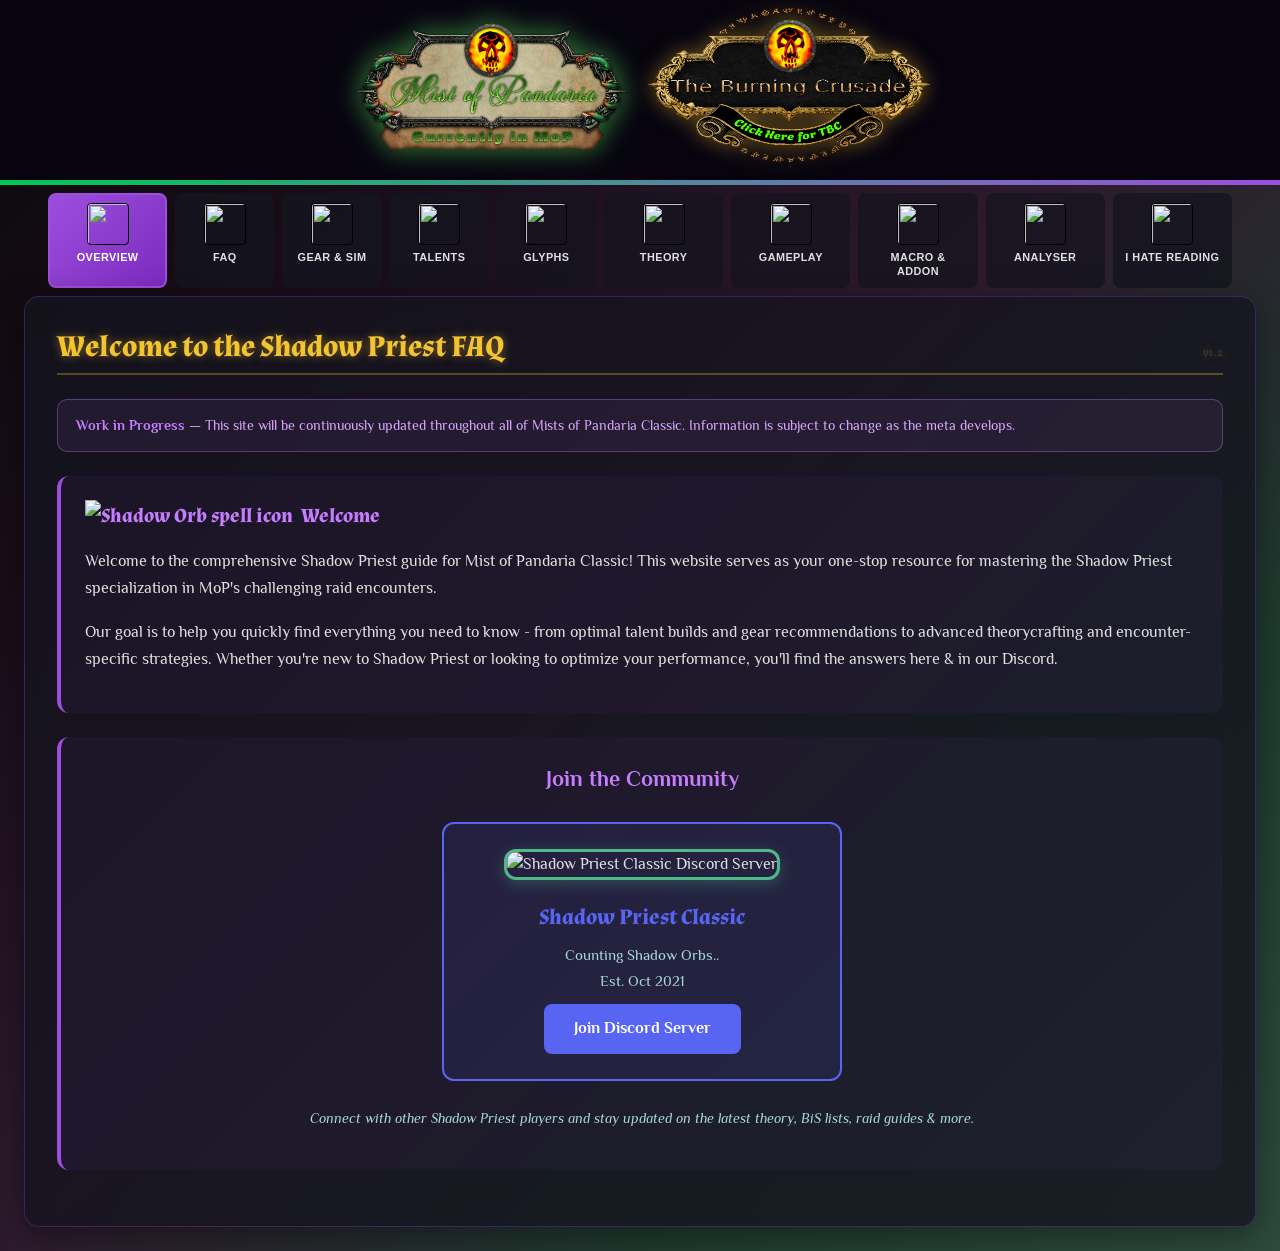
==== mop/index.html @ 8491da4f "Fix dropdown z-index: use position:fixed via JS (v1.3) Replaced CSS hover + position:absolute approa" ====
<!DOCTYPE html>
<html lang="en">
<head>
    <meta charset="UTF-8">
    <meta name="viewport" content="width=device-width, initial-scale=1.0">
    <title>SP FAQ MoP</title>
    <meta name="description" content="Comprehensive FAQ guide for Shadow Priests in World of Warcraft: Mist of Pandaria expansion">
    <link rel="icon" type="image/png" href="https://wow.zamimg.com/images/wow/icons/large/spell_shadow_shadowwordpain.jpg">
    <link href="https://fonts.googleapis.com/css2?family=Kings&family=My+Soul&family=Almendra:ital,wght@0,400;0,700;1,400;1,700&family=Philosopher:ital,wght@0,400;0,700;1,400;1,700&family=Roboto:wght@500;700&display=swap" rel="stylesheet">
    <link rel="stylesheet" href="../assets/css/main.css">
    <style>
        /* ── Tab dropdown menus ── */
        .tab-dropdown-wrapper {
            flex: 1;
            min-width: 72px;
            display: flex;
            flex-direction: column;
            align-items: stretch;
        }
        .tab-dropdown-wrapper .tab-button {
            width: 100%;
            flex: 1;
        }
        /* Panels are fixed-positioned by JS — always on top of everything */
        .tab-dropdown-panel {
            display: none;
            position: fixed;
            min-width: 210px;
            background: #13151f;
            border: 1px solid rgba(199, 125, 255, 0.35);
            border-radius: 8px;
            box-shadow: 0 8px 28px rgba(0, 0, 0, 0.75);
            z-index: 9999;
            padding: 6px 0;
            overflow: hidden;
        }
        .tab-dropdown-panel.visible { display: block; }
        .tab-dropdown-item {
            display: block;
            width: 100%;
            padding: 8px 16px;
            text-align: left;
            background: transparent;
            border: none;
            color: #bbb;
            font-size: 0.82rem;
            cursor: pointer;
            transition: background 0.15s;
            white-space: nowrap;
            font-family: inherit;
            letter-spacing: 0.02em;
        }
        .tab-dropdown-item:hover {
            background: rgba(199, 125, 255, 0.12);
            color: #c77dff;
        }
    </style>
</head>
<body>
    <!-- Header Component -->
    <header class="header-container">
        <div style="display: flex; justify-content: center; align-items: center; gap: 0; flex-wrap: nowrap; width: 100%;">
            <img src="../assets/images/header-mop.png" alt="Mist of Pandaria" style="height: clamp(90px, 22vw, 160px); width: auto; cursor: default; filter: drop-shadow(0 0 14px rgba(80, 200, 80, 0.65));">
            <a href="../tbc/" style="display: inline-block; flex-shrink: 0;">
                <img src="../assets/images/header-tbc-click.png" alt="Click Here for TBC" style="height: clamp(90px, 22vw, 160px); width: auto; cursor: pointer; filter: drop-shadow(0 0 10px rgba(200, 160, 40, 0.5)); transition: filter 0.25s;"
                    onmouseover="this.style.filter='drop-shadow(0 0 20px rgba(200, 160, 40, 0.9))'"
                    onmouseout="this.style.filter='drop-shadow(0 0 10px rgba(200, 160, 40, 0.5))'">
            </a>
        </div>
    </header>

    <div class="container">
        <!-- Tab Navigation -->
        <nav class="tab-navigation">
    <button class="tab-button active" data-tab="overview">
        <img src="https://wow.zamimg.com/images/wow/icons/medium/spell_priest_shadoworbs.jpg" alt="" class="tab-icon">
        <span>Overview</span>
    </button>
    <div class="tab-dropdown-wrapper">
        <button class="tab-button" data-tab="faq">
            <img src="https://wow.zamimg.com/images/wow/icons/medium/inv_misc_book_09.jpg" alt="" class="tab-icon">
            <span>FAQ</span>
        </button>
        <div class="tab-dropdown-panel">
            <button class="tab-dropdown-item" onclick="navigateToSection('faq','faq-races')">Races</button>
            <button class="tab-dropdown-item" onclick="navigateToSection('faq','faq-professions')">Professions</button>
            <button class="tab-dropdown-item" onclick="navigateToSection('faq','faq-shadow-orbs')">Shadow Orbs System</button>
            <button class="tab-dropdown-item" onclick="navigateToSection('faq','faq-ability-changes')">Notable Ability Changes</button>
            <button class="tab-dropdown-item" onclick="navigateToSection('faq','faq-removed')">Removed Abilities</button>
        </div>
    </div>
    <div class="tab-dropdown-wrapper">
        <button class="tab-button" data-tab="bis">
            <img src="https://wow.zamimg.com/images/wow/icons/large/inv_staff_medivh.jpg" alt="" class="tab-icon">
            <span>Gear &amp; Sim</span>
        </button>
        <div class="tab-dropdown-panel">
            <button class="tab-dropdown-item" onclick="navigateToSection('bis','bis-best-in-slot')">Best in Slot</button>
            <button class="tab-dropdown-item" onclick="navigateToSection('bis','bis-trinkets')">Trinket Priorities</button>
            <button class="tab-dropdown-item" onclick="navigateToSection('bis','bis-stat-weights')">Stat Weights &amp; Priorities</button>
            <button class="tab-dropdown-item" onclick="navigateToSection('bis','bis-wowhead')">Wowhead Overview</button>
        </div>
    </div>
    <div class="tab-dropdown-wrapper">
        <button class="tab-button" data-tab="talents">
            <img src="https://wow.zamimg.com/images/wow/icons/large/classicon_priest.jpg" alt="" class="tab-icon">
            <span>Talents</span>
        </button>
        <div class="tab-dropdown-panel">
            <button class="tab-dropdown-item" onclick="navigateToSection('talents','talents-tier-comparison')">Talent Tier Comparison</button>
            <button class="tab-dropdown-item" onclick="navigateToSection('talents','talents-tree-overview')">Talent Tree Overview</button>
            <button class="tab-dropdown-item" onclick="navigateToSection('talents','talents-build-refs')">Build References</button>
            <button class="tab-dropdown-item" onclick="navigateToSection('talents','talents-swaps-tot')">Encounter Swaps — ToT</button>
            <button class="tab-dropdown-item" onclick="navigateToSection('talents','talents-swaps-msv')">Encounter Swaps — MSV/HoF/ToES</button>
            <button class="tab-dropdown-item" onclick="navigateToSection('talents','talents-explanation')">Talent Explanation</button>
        </div>
    </div>
    <div class="tab-dropdown-wrapper">
        <button class="tab-button" data-tab="glyphs">
            <img src="https://wow.zamimg.com/images/wow/icons/large/inv_glyph_majorpriest.jpg" alt="" class="tab-icon">
            <span>Glyphs</span>
        </button>
        <div class="tab-dropdown-panel">
            <button class="tab-dropdown-item" onclick="navigateToSection('glyphs','glyphs-sha')">Glyph of Sha</button>
            <button class="tab-dropdown-item" onclick="navigateToSection('glyphs','glyphs-standard-build')">Standard Build</button>
            <button class="tab-dropdown-item" onclick="navigateToSection('glyphs','glyphs-encounters')">Encounter-Specific Swaps</button>
            <button class="tab-dropdown-item" onclick="navigateToSection('glyphs','glyphs-all-major')">All Major Glyphs</button>
        </div>
    </div>
    <button class="tab-button" data-tab="theorycraft">
        <img src="https://wow.zamimg.com/images/wow/icons/large/achievement_faction_lorewalkers.jpg" alt="" class="tab-icon">
        <span>Theory</span>
    </button>
    <button class="tab-button" data-tab="gameplay">
        <img src="https://wow.zamimg.com/images/wow/icons/large/spell_shadow_siphonmana.jpg" alt="" class="tab-icon">
        <span>Gameplay</span>
    </button>
    <button class="tab-button" data-tab="macroaddon">
        <img src="https://wow.zamimg.com/images/wow/icons/large/trade_archaeology_draenei_tome.jpg" alt="" class="tab-icon">
        <span>Macro &amp; Addon</span>
    </button>
    <button class="tab-button" data-tab="analyser">
        <img src="https://wow.zamimg.com/images/wow/icons/large/inv_professions_inscription_scribesmagnifyingglass_gold.jpg" alt="" class="tab-icon">
        <span>Analyser</span>
    </button>
    <button class="tab-button" data-tab="videos">
        <img src="https://wow.zamimg.com/images/wow/icons/large/inv_misc_-selfiecamera_01.jpg" alt="" class="tab-icon">
        <span>I hate reading</span>
    </button>
        </nav>

        <!-- Tab Contents -->
        
<!-- Overview Tab -->
<div id="overview" class="tab-content active">
    <div class="card">
        <h2 class="card-title" style="display:flex; align-items:baseline; justify-content:space-between; gap:12px;">
            Welcome to the Shadow Priest FAQ
            <span id="site-version" style="font-size:0.72rem; font-weight:400; color:#444; letter-spacing:0.05em; flex-shrink:0;">v1.2</span>
        </h2>
        
        <div style="background: rgba(199, 125, 255, 0.08); border: 1px solid rgba(199, 125, 255, 0.35); border-radius: 10px; padding: 14px 18px; margin-bottom: 20px; color: #d9a8ff; font-size: 0.9rem; line-height: 1.6;">
            <strong style="color: #c77dff;">Work in Progress</strong> — This site will be continuously updated throughout all of Mists of Pandaria Classic. Information is subject to change as the meta develops.
        </div>

        <div class="subsection no-collapse">
            <div class="subsection-title">
                <img src="https://wow.zamimg.com/images/wow/icons/medium/spell_priest_shadoworbs.jpg" alt="Shadow Orb spell icon">
                Welcome
            </div>
            <p>Welcome to the comprehensive Shadow Priest guide for Mist of Pandaria Classic! This website serves as your one-stop resource for mastering the Shadow Priest specialization in MoP's challenging raid encounters.</p>
            <p>Our goal is to help you quickly find everything you need to know - from optimal talent builds and gear recommendations to advanced theorycrafting and encounter-specific strategies. Whether you're new to Shadow Priest or looking to optimize your performance, you'll find the answers here & in our Discord.</p>
        </div>
        
        <div class="subsection">
            <div style="text-align: center; font-size: 1.4rem; color: #c77dff; margin-bottom: 15px; font-weight: 600;">Join the Community</div>
            <div style="text-align: center; margin: 25px 0;">
                <div style="background: rgba(88, 101, 242, 0.1); border: 2px solid #5865f2; border-radius: 12px; padding: 25px; max-width: 400px; margin: 0 auto;">
                    <img src="https://i.ibb.co/JWcwcjwq/Spell-Shadow-Shadow-Word-Pain.png" alt="Shadow Priest Classic Discord Server" style="width: 128px; height: 128px; border-radius: 12px; border: 3px solid #52b788; margin-bottom: 15px; box-shadow: 0 4px 15px rgba(82, 183, 136, 0.3);">
                    <h3 style="color: #5865f2; margin: 10px 0; font-size: 1.4rem;">Shadow Priest Classic</h3>
                    <p style="color: #a8dadc; margin: 10px 0; font-size: 0.95rem;" id="member-counter">
    Counting Shadow Orbs..<br>Est. Oct 2021
</p>

<script>
// Uses Discord's public Widget JSON API — no auth required, CORS allowed.
// Requires the Widget to be enabled in your Discord server:
//   Server Settings → Widget → Enable Server Widget
const DISCORD_SERVER_ID = '893677259905437717';

async function updateDiscordCounter() {
    const el = document.getElementById('member-counter');
    try {
        const res = await fetch(`https://discord.com/api/guilds/${DISCORD_SERVER_ID}/widget.json`);
        if (!res.ok) throw new Error('Widget not available');
        const data = await res.json();
        const online = data.presence_count ?? 0;
        el.innerHTML = `${online.toLocaleString()} Orbs Online<br>Est. Oct 2021`;
    } catch {
        // Widget disabled or network issue — show static fallback, no fake numbers
        el.innerHTML = `Shadow Priests United<br>Est. Oct 2021`;
    }
}

window.addEventListener('load', function() {
    setTimeout(updateDiscordCounter, 1500);
});
</script>
                    
                    <a href="https://discord.gg/RZuPyMkxCg" target="_blank" style="display: inline-block; background: #5865f2; color: white; padding: 12px 30px; border-radius: 8px; text-decoration: none; font-weight: 600; font-size: 1rem; transition: background 0.3s ease;">
                        Join Discord Server
                    </a>
                </div>
            </div>
            <p style="text-align: center; font-size: 0.9rem; color: #a8dadc; font-style: italic;">Connect with other Shadow Priest players and stay updated on the latest theory, BiS lists, raid guides & more.</p>
        </div>
    </div>
</div>

        <!-- FAQ Tab -->
        <div id="faq" class="tab-content">
            <div class="card">
                <h2 class="card-title">Frequently Asked Questions</h2>

                <!-- Races -->
                <div id="faq-races" class="subsection">
                    <div class="subsection-title">
                        <img src="https://wow.zamimg.com/images/wow/icons/medium/achievement_character_undead_male.jpg" alt="Race" style="width: 32px; height: 32px;">
                        Races
                    </div>
                    <p style="margin-bottom: 15px; color: var(--text-secondary);">Race choice has a minor impact on throughput. The differences are small enough that you should feel free to play whatever race you enjoy.</p>
                    <p style="margin-bottom: 15px; color: var(--text-secondary);">Note: When playing Pandaren, if you die mid fight, the racial is lost. For Worgen & Goblin, the movement speed can be comfortable for a few fights where feathers are easily stolen or not as fast.</p>
                    <div style="display: grid; grid-template-columns: 1fr 1fr; gap: 16px; margin-top: 10px;">
                        <!-- Alliance -->
                        <div style="background: rgba(0, 112, 221, 0.08); border: 1px solid rgba(0, 112, 221, 0.35); border-radius: 10px; padding: 18px;">
                            <div style="color: #4da6ff; font-weight: 600; font-size: 1.1rem; margin-bottom: 12px;">Alliance</div>
                            <div style="display: flex; align-items: center; gap: 10px; margin-bottom: 8px;">
                                <img src="https://wow.zamimg.com/images/wow/icons/medium/achievement_character_pandaren_female.jpg" alt="Pandaren" style="width: 28px; height: 28px; border-radius: 4px;">
                                <div>
                                    <span style="color: var(--primary-green); font-weight: 600;">Pandaren</span>
                                    <span style="color: #aaa; font-size: 0.85rem; margin-left: 8px;">Best</span>
                                </div>
                            </div>
                            <div style="display: flex; align-items: center; gap: 10px;">
                                <img src="https://wow.zamimg.com/images/wow/icons/large/race_worgen_male.jpg" alt="Worgen" style="width: 28px; height: 28px; border-radius: 4px;">
                                <div>
                                    <span style="color: var(--primary-green); font-weight: 600;">Worgen</span>
                                    <span style="color: #aaa; font-size: 0.85rem; margin-left: 8px;">Best</span>
                                </div>
                            </div>
                        </div>
                        <!-- Horde -->
                        <div style="background: rgba(180, 30, 30, 0.08); border: 1px solid rgba(180, 30, 30, 0.35); border-radius: 10px; padding: 18px;">
                            <div style="color: #ff6b6b; font-weight: 600; font-size: 1.1rem; margin-bottom: 12px;">Horde</div>
                            <div style="display: flex; align-items: center; gap: 10px; margin-bottom: 8px;">
                                <img src="https://wow.zamimg.com/images/wow/icons/medium/achievement_character_troll_male.jpg" alt="Troll" style="width: 28px; height: 28px; border-radius: 4px;">
                                <div>
                                    <span style="color: var(--primary-green); font-weight: 600;">Troll</span>
                                    <span style="color: #aaa; font-size: 0.85rem; margin-left: 8px;">Best</span>
                                </div>
                            </div>
                            <div style="display: flex; align-items: center; gap: 10px; margin-bottom: 8px;">
                                <img src="https://wow.zamimg.com/images/wow/icons/large/race_goblin_female.jpg" alt="Goblin" style="width: 28px; height: 28px; border-radius: 4px;">
                                <div>
                                    <span style="color: #ffa500; font-weight: 600;">Goblin</span>
                                    <span style="color: #aaa; font-size: 0.85rem; margin-left: 8px;">Second (tied)</span>
                                </div>
                            </div>
                            <div style="display: flex; align-items: center; gap: 10px;">
                                <img src="https://wow.zamimg.com/images/wow/icons/medium/achievement_character_pandaren_female.jpg" alt="Pandaren" style="width: 28px; height: 28px; border-radius: 4px;">
                                <div>
                                    <span style="color: #ffa500; font-weight: 600;">Pandaren</span>
                                    <span style="color: #aaa; font-size: 0.85rem; margin-left: 8px;">Second (tied)</span>
                                </div>
                            </div>
                        </div>
                    </div>
                </div>

                <!-- Professions -->
                <div id="faq-professions" class="subsection">
                    <div class="subsection-title">
                        <img src="https://wow.zamimg.com/images/wow/icons/medium/trade_engineering.jpg" alt="Professions" style="width: 32px; height: 32px;">
                        Professions
                    </div>

                    <!-- Engineering -->
                    <div class="talent-tooltip recommended" style="margin-bottom: 10px;">
                        <div style="display: flex; align-items: center; gap: 15px;">
                            <img src="https://wow.zamimg.com/images/wow/icons/medium/trade_engineering.jpg" alt="Engineering" style="width: 40px; height: 40px;">
                            <div>
                                <div style="color: var(--primary-green); font-weight: 600; font-size: 1.1rem;">Engineering</div>
                                <div style="color: var(--primary-green); font-size: 0.9rem; font-weight: 600;">Best Choice</div>
                            </div>
                        </div>
                        <p style="color: var(--text-secondary); margin-top: 10px; font-size: 0.95rem;">Our preferred choice due to the gloves on-use (Synapse Springs) and Nitro Boosts for extra movement.</p>
                    </div>

                    <!-- Tailoring -->
                    <div style="padding: 15px; background: rgba(255, 165, 0, 0.1); border-radius: 12px; border: 2px solid #ffa500;">
                        <div style="display: flex; align-items: center; gap: 15px;">
                            <img src="https://wow.zamimg.com/images/wow/icons/medium/trade_tailoring.jpg" alt="Tailoring" style="width: 40px; height: 40px;">
                            <div>
                                <div style="color: #ffa500; font-weight: 600; font-size: 1.1rem;">Tailoring</div>
                                <div style="color: #ffa500; font-size: 0.9rem;">Second Best</div>
                            </div>
                        </div>
                        <p style="color: var(--text-secondary); margin-top: 10px; font-size: 0.95rem;">The second best option. The other crafting professions are all relatively close to each other behind Tailoring.</p>
                    </div>
                </div>

                <!-- Key Changes -->
                <div id="faq-shadow-orbs" class="subsection">
                    <div class="subsection-title">
                        <img src="https://wow.zamimg.com/images/wow/icons/medium/spell_priest_shadoworbs.jpg" alt="Shadow Orb" style="width: 32px; height: 32px;">
                        <a href="https://www.wowhead.com/mop-classic/spell=77487/shadow-orb" target="_blank" style="color: #c77dff; text-decoration: none;">Shadow Orbs System</a>
                    </div>
                    <ul style="color: var(--text-secondary); line-height: 1.9; padding-left: 20px; margin: 0;">
                        <li>Shadow Orbs now passively regenerate outside of combat — one orb every 6 seconds (up to a max of 3) as long as you are in <strong style="color: #c77dff;">Shadowform</strong> and outside PvP instances (BGs/Arenas).</li>
                        <li>Shadow Orbs are <strong style="color: #c77dff;">guaranteed</strong> to proc from <strong style="color: #c77dff;">Mind Blast</strong> and <strong style="color: #c77dff;">Shadow Word: Death</strong>.</li>
                        <li>Shadow Orbs are consumed by <strong style="color: #c77dff;">Devouring Plague</strong>, increasing its damage based on the number of orbs spent. You must have orbs available to cast Devouring Plague.</li>
                    </ul>
                </div>

                <div id="faq-ability-changes" class="subsection">
                    <div class="subsection-title">
                        <img src="https://wow.zamimg.com/images/wow/icons/medium/ability_priest_halo_shadow.jpg" alt="Notable Ability Changes" style="width: 32px; height: 32px;">
                        Notable Ability Changes
                    </div>

                    <div style="margin-bottom: 14px;">
                        <div style="color: #e0aaff; font-weight: 600; margin-bottom: 6px;">Abilities Usable in Shadowform</div>
                        <p style="color: var(--text-secondary); line-height: 1.7; margin: 0;"><strong style="color: #c77dff;">Renew</strong>, <strong style="color: #c77dff;">Prayer of Mending</strong>, and <strong style="color: #c77dff;">Leap of Faith</strong> can now be cast while in Shadowform without dropping out of it.</p>
                    </div>

                    <div style="margin-bottom: 14px;">
                        <div style="color: #e0aaff; font-weight: 600; margin-bottom: 6px;">Vampiric Embrace</div>
                        <p style="color: var(--text-secondary); line-height: 1.7; margin: 0;">Vampiric Embrace is no longer a passive constant buff. It is now a more powerful burst healing cooldown that you activate on demand.</p>
                    </div>

                    <div>
                        <div style="color: #e0aaff; font-weight: 600; margin-bottom: 6px;">
                            <a href="https://www.wowhead.com/mop-classic/spell=108968/void-shift" target="_blank" style="color: #e0aaff; text-decoration: none;">Void Shift</a>
                        </div>
                        <p style="color: var(--text-secondary); line-height: 1.7; margin: 0;">A new ability that swaps your current health percentage with another player's. Use it to save yourself when you drop low, or to save a raid member who is about to die.</p>
                    </div>
                </div>

                <div id="faq-removed" class="subsection">
                    <div class="subsection-title">
                        <img src="https://wow.zamimg.com/images/wow/icons/large/achievement_bg_xkills_avgraveyard.jpg" alt="Removed Abilities" style="width: 32px; height: 32px;">
                        Removed Abilities
                    </div>
                    <p style="color: var(--text-secondary); margin-bottom: 12px; font-size: 0.95rem;">The following abilities from Cataclysm have been removed in MoP:</p>
                    <ul style="color: var(--text-secondary); line-height: 1.9; padding-left: 20px; margin: 0;">
                        <li><strong style="color: #ff9999;">Dark Archangel</strong> — Removed</li>
                        <li><strong style="color: #ff9999;">Empowered Shadow</strong> — Removed</li>
                        <li><strong style="color: #ff9999;">Mind Soothe</strong> — Removed</li>
                    </ul>
                    <p style="color: var(--text-secondary); margin-top: 12px; font-size: 0.9rem; font-style: italic;">For talent changes, see the <a href="https://www.wowhead.com/mop-classic/guide/classes/priest/shadow/dps-best-talents-builds-glyphs-pve" target="_blank" style="color: #c77dff; text-decoration: none;">Talent Comparison guide</a>.</p>
                </div>
            </div>
        </div>

        <!-- Gear Tab -->
        <div id="bis" class="tab-content">
            <div class="card">
                <h2 class="card-title">Gear & Sim</h2>
                
                <div id="bis-best-in-slot" class="subsection no-collapse">
                    <div class="subsection-title">
                        <img src="../assets/images/wowsims-icon.png" alt="Best in Slot" style="width: 32px; height: 32px; border-radius: 6px;">
                        Best in Slot
                    </div>
                    <div style="display: flex; flex-direction: column; gap: 12px; margin-top: 10px;">
                        <a href="https://www.wowsims.com/mop/priest/shadow/?i=g#eJyrYJKayS7AKvWbkUtQ4MIKViW2qzdYXl9j0VjOaMHExSFwYDmrRimQJShweQWrxDFVJWa4JI/AhMOsEnPUNJYxghVcAio4rKTENvs6CxABhfgF+oAK9ikpMTJAdAgKnAequQgWKLFg8likxiUicHQ5qxLnn2sgS4HaNDpBCkUE2layStxUVWKDSEBEBQTWL2eVOKukxAxSWAJ2X/9hVjCLU2Ap0KVdIGVsAu0rWcH0zBUgWljgHFDbLaDLZu1jBeksBTt+A1DwkhJYi9YOJgkmrg2MDEMMCDUMuJOtbjNxMeCHQqOhSy4AAE9QTnU=" target="_blank"
                           style="display: flex; align-items: center; gap: 14px; padding: 16px 20px; background: rgba(82,183,136,0.08); border: 2px solid rgba(82,183,136,0.35); border-radius: 10px; text-decoration: none; transition: background 0.2s ease;">
                            <img src="../assets/images/wowsims-icon.png" style="width: 36px; height: 36px; border-radius: 6px; flex-shrink: 0;">
                            <div>
                                <div style="color: var(--primary-green); font-weight: 600; font-size: 1.05rem;">Phase 2 BiS</div>
                                <div style="color: var(--text-secondary); font-size: 0.85rem; margin-top: 2px;">WowSims — Heart of Fear / Terrace of Endless Spring</div>
                            </div>
                        </a>
                        <a href="https://www.wowsims.com/mop/priest/shadow/?i=g#[base64]/JVV4pYS3FflXPwCy4BCl5RgntLawSTBxLWBkWGIAaGGAXey1W0mLgb8UGg0dMkFAAImblw=" target="_blank"
                           style="display: flex; align-items: center; gap: 14px; padding: 16px 20px; background: rgba(82,183,136,0.08); border: 2px solid rgba(82,183,136,0.35); border-radius: 10px; text-decoration: none; transition: background 0.2s ease;">
                            <img src="../assets/images/wowsims-icon.png" style="width: 36px; height: 36px; border-radius: 6px; flex-shrink: 0;">
                            <div>
                                <div style="color: var(--primary-green); font-weight: 600; font-size: 1.05rem;">Phase 3 BiS</div>
                                <div style="color: var(--text-secondary); font-size: 0.85rem; margin-top: 2px;">WowSims — Throne of Thunder</div>
                            </div>
                        </a>
                    </div>
                </div>

                <div id="bis-trinkets" class="subsection">
                    <div class="subsection-title">
                        <img src="https://wow.zamimg.com/images/wow/icons/medium/inv_jewelry_trinket_01.jpg" alt="Trinket" style="width: 32px; height: 32px;">
                        Trinket Priorities
                    </div>

                    <style>
                        .tc-notice { background: rgba(244,196,48,0.08); border: 1px solid rgba(244,196,48,0.35); border-radius: 8px; padding: 11px 15px; margin-bottom: 10px; color: #f4c430; font-size: 0.88rem; }
                        .tc-sim-info { display: flex; flex-wrap: wrap; gap: 3px 0; margin-bottom: 18px; margin-top: 6px; }
                        .tc-sim-info span { font-size: 0.75rem; color: #666; }
                        .tc-sim-info span + span::before { content: "·"; margin: 0 6px; color: #444; }
                        .tc-legend { display: flex; flex-wrap: wrap; gap: 10px 18px; margin-bottom: 20px; }
                        .tc-legend-item { display: flex; align-items: center; gap: 6px; font-size: 0.82rem; color: #bbb; }
                        .tc-legend-dot { width: 12px; height: 12px; border-radius: 3px; flex-shrink: 0; }
                        .tc-row { display: flex; align-items: center; gap: 14px; margin-bottom: 8px; padding-bottom: 8px; border-bottom: 1px solid rgba(255,255,255,0.06); }
                        .tc-row:last-child { border-bottom: none; margin-bottom: 0; }
                        .tc-rank { min-width: 24px; text-align: center; font-size: 0.78rem; font-weight: 700; color: #555; flex-shrink: 0; }
                        .tc-label { min-width: 220px; max-width: 220px; }
                        .tc-label a { color: #c77dff; text-decoration: none; font-size: 0.88rem; font-weight: 500; line-height: 1.4; }
                        .tc-label a:hover { text-decoration: underline; }
                        .tc-label-tags { display: flex; align-items: center; gap: 5px; margin-top: 3px; }
                        .tc-phase-tag { display: inline-block; font-size: 0.7rem; color: #888; background: rgba(255,255,255,0.07); border-radius: 4px; padding: 1px 5px; }
                        /* Bar */
                        .tc-bar-wrap { flex: 1; display: flex; align-items: center; position: relative; }
                        .tc-bar-track { flex: 1; background: rgba(255,255,255,0.05); border-radius: 4px; height: 22px; position: relative; overflow: hidden; cursor: default; }
                        .tc-bar-fill { position: absolute; left: 0; top: 0; height: 100%; border-radius: 4px; transition: width 0.5s ease; display: flex; align-items: center; justify-content: flex-end; overflow: hidden; }
                        .tc-bar-val { font-family: 'Roboto', sans-serif; font-size: 0.67rem; font-weight: 700; color: rgba(0,0,0,0.85); padding-right: 5px; white-space: nowrap; text-shadow: 0 0 4px rgba(255,255,255,0.7); }
                        .tc-trinket-icon { width: 28px; height: 28px; border-radius: 4px; flex-shrink: 0; object-fit: cover; }
                        /* Tooltip */
                        .tc-bar-track:hover .tc-tooltip { display: block; }
                        .tc-tooltip {
                            display: none;
                            position: absolute;
                            bottom: calc(100% + 8px);
                            left: 50%;
                            transform: translateX(-50%);
                            background: rgba(14,16,26,0.97);
                            border: 1px solid rgba(255,255,255,0.12);
                            border-radius: 7px;
                            padding: 10px 14px;
                            z-index: 200;
                            white-space: nowrap;
                            pointer-events: none;
                            box-shadow: 0 4px 20px rgba(0,0,0,0.6);
                        }
                        .tc-tooltip-name { color: #e8e8e8; font-weight: 600; font-size: 0.84rem; margin-bottom: 7px; padding-bottom: 6px; border-bottom: 1px solid rgba(255,255,255,0.1); }
                        .tc-tooltip-row { font-size: 0.8rem; display: flex; justify-content: space-between; gap: 18px; margin-top: 3px; }
                        .tc-tooltip-lbl { color: #999; }
                        .tc-tooltip-val { font-weight: 600; }
                        @media (max-width: 640px) {
                            .tc-row { flex-wrap: wrap; gap: 6px; }
                            .tc-label { min-width: unset; max-width: unset; flex: 1; }
                            .tc-bar-wrap { width: 100%; flex: unset; }
                        }
                        /* Custom icon dropdown */
                        .tc-custom-select { position: relative; display: inline-block; }
                        .tc-custom-trigger { display: flex; align-items: center; gap: 8px; background: #1a1c2a; color: #e0e0e0; border: 1px solid rgba(255,255,255,0.15); border-radius: 6px; padding: 5px 9px; font-size: 0.85rem; cursor: pointer; user-select: none; min-width: 240px; }
                        .tc-custom-trigger-arrow { margin-left: auto; font-size: 0.68rem; color: #888; transition: transform 0.2s; flex-shrink: 0; }
                        .tc-custom-select.tc-open .tc-custom-trigger { border-color: rgba(199,125,255,0.5); }
                        .tc-custom-select.tc-open .tc-custom-trigger-arrow { transform: rotate(180deg); }
                        .tc-custom-panel { display: none; position: absolute; top: calc(100% + 4px); left: 0; min-width: 100%; background: #13151f; border: 1px solid rgba(255,255,255,0.15); border-radius: 6px; z-index: 400; box-shadow: 0 8px 28px rgba(0,0,0,0.7); overflow: hidden; }
                        .tc-custom-select.tc-open .tc-custom-panel { display: block; }
                        .tc-custom-group-label { font-size: 0.7rem; color: #555; font-weight: 700; padding: 8px 12px 3px; text-transform: uppercase; letter-spacing: 0.06em; }
                        .tc-custom-opt { display: flex; align-items: center; gap: 9px; padding: 7px 12px; cursor: pointer; transition: background 0.12s; }
                        .tc-custom-opt:hover { background: rgba(255,255,255,0.07); }
                        .tc-custom-opt.tc-selected { background: rgba(199,125,255,0.1); }
                        .tc-custom-opt img { width: 24px; height: 24px; border-radius: 3px; flex-shrink: 0; }
                        .tc-custom-opt span { font-size: 0.85rem; color: #e0e0e0; }
                    </style>

                    <div class="tc-notice">⚠ Placeholder data — DPS values will be updated once sims are complete. Do not use these numbers for gearing decisions yet.</div>
                    <div class="tc-sim-info">
                        <span>Single Target</span>
                        <span>300+60s</span>
                        <span>34.91% ToF uptime</span>
                        <span>12,500 iterations</span>
                        <span>seed: <code title="Click to select" style="font-family:monospace;background:rgba(255,255,255,0.07);border-radius:3px;padding:1px 5px;cursor:text;user-select:all;">3999487141</code></span>
                    </div>
                    <!-- ─── Slot 1 selector ──────────────────────────────────────────── -->
                    <div style="display:flex;align-items:center;gap:8px;margin-bottom:16px;flex-wrap:wrap;">
                        <span style="font-size:0.82rem;color:#888;font-weight:600;white-space:nowrap;">Slot 1:</span>
                        <input type="hidden" id="tcSlot1Name">
                        <div class="tc-custom-select" id="tcSlot1Picker">
                            <div class="tc-custom-trigger" onclick="window.toggleSlot1Dropdown(event)">
                                <img id="tcSlot1TriggerIcon" src="" style="width:22px;height:22px;border-radius:3px;display:none;" alt="">
                                <span id="tcSlot1TriggerLabel" style="flex:1;"></span>
                                <span class="tc-custom-trigger-arrow">▼</span>
                            </div>
                            <div class="tc-custom-panel" id="tcSlot1Panel"></div>
                        </div>
                        <select id="tcSlot1Ilvl" onchange="window.renderComboChart()" style="background:#1a1c2a;color:#e0e0e0;border:1px solid rgba(255,255,255,0.15);border-radius:6px;padding:5px 9px;font-size:0.85rem;cursor:pointer;"></select>
                    </div>
                    <div id="tcComboChart"></div>
                    <p id="tcComboEmpty" style="display:none;color:#666;font-size:0.85rem;font-style:italic;margin:0 0 12px;">No sim data yet for this selection — fill in the <code>COMBOS</code> array as you complete runs.</p>
                    <div class="tc-legend" id="tcLegend" style="margin-top:12px;"></div>

                    <!-- SoO toggle -->
                    <button id="sooToggleBtn" onclick="window.toggleSooTrinkets()"
                        style="display:flex;align-items:center;gap:10px;width:100%;margin-top:18px;padding:14px 20px;background:rgba(220,50,50,0.08);border:2px dashed rgba(220,50,50,0.5);border-radius:10px;color:#ff6b6b;font-size:0.95rem;font-weight:600;cursor:pointer;transition:background 0.2s ease;text-align:left;">
                        <span style="font-size:1.2rem;">⚠</span>
                        Show Siege of Orgrimmar trinkets (values not yet tested — subject to significant change)
                        <span id="sooArrow" style="margin-left:auto;font-size:1rem;transition:transform 0.3s ease;">▼</span>
                    </button>

                    <div id="sooSection" style="display:none;margin-top:2px;">
                        <div style="background:rgba(220,50,50,0.1);border:2px solid rgba(220,50,50,0.6);border-top:none;border-radius:0 0 10px 10px;padding:16px 20px;margin-bottom:14px;">
                            <div style="font-size:1.05rem;font-weight:700;color:#ff4d4d;margin-bottom:8px;">🚨 These trinkets have not been tested yet</div>
                            <p style="color:#ffaaaa;font-size:0.9rem;margin:0;line-height:1.6;">Siege of Orgrimmar is not available in the current phase. The values shown below are <strong>simulated projections only</strong> and are very likely to change once the raid is released and properly tested. Do not make gearing decisions based on these numbers.</p>
                        </div>
                        <div id="tcChartSoo"></div>
                    </div>

                    <script>
                    (function () {
                        // ── UPDATE VALUES HERE WHEN SIMS ARE DONE ─────────────────────────
                        // dps values are placeholder — replace with real sim output
                        // url: wowhead item link for each trinket
                        const TRINKETS = [
                            // Phase 4 — Siege of Orgrimmar (T16)
                            { name: "Purified Bindings of Immerseus", phase: "SoO", icon: "https://wow.zamimg.com/images/wow/icons/large/inv_misc_questionmark.jpg", url: "https://www.wowhead.com/mop-classic/item=105472", values: { "528": 14200, "540": 15100, "553": 16300, "566": 17800 } },
                            { name: "Kardris' Toxic Totem",           phase: "SoO", icon: "https://wow.zamimg.com/images/wow/icons/large/inv_misc_questionmark.jpg", url: "https://www.wowhead.com/mop-classic/item=104870", values: { "528": 13800, "540": 14900, "553": 16000, "566": 17400 } },
                            { name: "Black Blood of Y'Shaarj",        phase: "SoO", icon: "https://wow.zamimg.com/images/wow/icons/large/inv_misc_questionmark.jpg", url: "https://www.wowhead.com/mop-classic/item=104913", values: { "528": 13000, "540": 14000, "553": 15200, "566": 16600 } },
                            { name: "Frenzied Crystal of Rage",       phase: "SoO", icon: "https://wow.zamimg.com/images/wow/icons/large/inv_misc_questionmark.jpg", url: "https://www.wowhead.com/mop-classic/item=104974", values: { "528": 12800, "540": 13700, "553": 14900, "566": 16200 } },
                            // Phase 3 — Throne of Thunder (T15)
                            { name: "Unerring Vision of Lei Shen",       phase: "ToT", icon: "https://wow.zamimg.com/images/wow/icons/large/ability_hunter_focusedaim.jpg",         url: "https://www.wowhead.com/mop-classic/item=96977",  values: { "502": 12500, "528": 14500, "541": 15800 } },
                            { name: "Wushoolay's Final Choice",          phase: "ToT", icon: "https://wow.zamimg.com/images/wow/icons/large/spell_nature_chainlightning.jpg",       url: "https://www.wowhead.com/mop-classic/item=96940",  values: { "502": 12200, "528": 14000, "541": 15200 } },
                            { name: "Cha-Ye's Essence of Brilliance",   phase: "ToT", icon: "https://wow.zamimg.com/images/wow/icons/large/spell_holy_mindsooth.jpg",              url: "https://www.wowhead.com/mop-classic/item=96888/cha-yes-essence-of-brilliance",  values: { "502": 11700, "528": 13400, "541": 14700 } },
                            { name: "Breath of the Hydra",               phase: "ToT", icon: "https://wow.zamimg.com/images/wow/icons/large/spell_shadow_mindflay.jpg",            url: "https://www.wowhead.com/mop-classic/item=86388",  values: { "502": 11500, "528": 13000, "541": 14200 } },
                            // Phase 1 — MSV / HoF / ToES
                            { name: "Essence of Terror",                 phase: "P1",  icon: "https://wow.zamimg.com/images/wow/icons/large/inv_misc_pvp_trinket.jpg",              url: "https://www.wowhead.com/mop-classic/item=87175/essence-of-terror",               values: { "491": 10800, "504": 11600, "517": 12400 } },
                            { name: "Light of the Cosmos",               phase: "P1",  icon: "https://wow.zamimg.com/images/wow/icons/large/inv_offhand_ulduarraid_d_03.jpg",      url: "https://www.wowhead.com/mop-classic/item=86792/light-of-the-cosmos",              values: { "484": 10600, "497": 11400, "510": 12200 } },
                            // Auction House
                            { name: "Relic of Yu'lon",                   phase: "AH",  icon: "https://wow.zamimg.com/images/wow/icons/large/inv_inscription_trinket_tiger.jpg",    url: "https://www.wowhead.com/mop-classic/item=98075/relic-of-yulon",                  values: { "484": 10400 } },
                        ];
                        // ─────────────────────────────────────────────────────────────────

                        // Explicit colour map keyed by item level.
                        // Grouped by tier so each raid has its own hue family.
                        const colorMap = {
                            // Phase 1 — MSV / HoF / ToES (gold) — upgraded ilvls
                            // HoF:  484 (LFR+upg), 497 (N+upg), 510 (H+upg)
                            // ToES: 491 (LFR+upg), 504 (N+upg), 517 (H+upg)
                            "484": "#a06818", "491": "#b07828", "497": "#c08c36",
                            "504": "#d09e44", "510": "#e0b050", "517": "#f4c430",
                            // T15 — Throne of Thunder (blue) — 502 LFR, 528 normal+upg, 541 heroic+upg
                            "502": "#2d6db0", "528": "#4090d4", "541": "#60b4f0",
                            // T16 — Siege of Orgrimmar (red → orange)
                            "540": "#cc3535", "553": "#e84848", "566": "#f07030",
                        };
                        const maxDps = Math.max(...TRINKETS.flatMap(t => Object.values(t.values)));

                        function renderRows(list, targetId) {
                            // Sort by best (highest ilvl) value, descending
                            const sorted = [...list].sort((a, b) =>
                                Math.max(...Object.values(b.values)) - Math.max(...Object.values(a.values))
                            );
                            document.getElementById(targetId).innerHTML = sorted.map((t, i) => {
                                const entries = Object.entries(t.values); // low → high (data order)

                                // Render fills widest-first so narrower ones sit on top,
                                // creating distinct colour bands for each ilvl increment.
                                const fillsHtml = [...entries]
                                    .sort((a, b) => b[1] - a[1])
                                    .map(([lbl, dps]) => {
                                        const pct = (dps / maxDps * 100).toFixed(1);
                                        return `<div class="tc-bar-fill" style="width:${pct}%;background:${colorMap[lbl]};"><span class="tc-bar-val">${dps.toLocaleString()}</span></div>`;
                                    }).join("");

                                // Tooltip rows — show low → high
                                const tipRows = entries.map(([lbl, dps]) =>
                                    `<div class="tc-tooltip-row">
                                        <span class="tc-tooltip-lbl">${lbl}</span>
                                        <span class="tc-tooltip-val" style="color:${colorMap[lbl]}">${dps.toLocaleString()}</span>
                                    </div>`
                                ).join("");

                                return `
                                <div class="tc-row">
                                    <div class="tc-rank">#${i + 1}</div>
                                    <div class="tc-label" style="display:flex;align-items:center;gap:8px;">
                                        <img src="${t.icon}" class="tc-trinket-icon" alt="">
                                        <a href="${t.url}" target="_blank">${t.name}</a>
                                    </div>
                                    <div class="tc-bar-wrap">
                                        <div class="tc-bar-track">
                                            ${fillsHtml}
                                            <div class="tc-tooltip">
                                                <div class="tc-tooltip-name">${t.name}</div>
                                                ${tipRows}
                                            </div>
                                        </div>
                                    </div>
                                </div>`;
                            }).join("");
                        }

                        const baseTrinkets = TRINKETS.filter(t => t.phase !== "SoO");
                        const sooTrinkets  = TRINKETS.filter(t => t.phase === "SoO");

                        renderRows(sooTrinkets, "tcChartSoo");

                        // Toggle SoO section
                        window.toggleSooTrinkets = function () {
                            const section = document.getElementById("sooSection");
                            const arrow   = document.getElementById("sooArrow");
                            const btn     = document.getElementById("sooToggleBtn");
                            const open    = section.style.display !== "none";
                            section.style.display = open ? "none" : "block";
                            arrow.style.transform = open ? "rotate(0deg)" : "rotate(180deg)";
                            btn.style.background  = open ? "rgba(220,50,50,0.08)" : "rgba(220,50,50,0.15)";
                        };

                        // ── TRINKET COMBO DATA ────────────────────────────────────────────────────
                        // Each entry = one trinket pair at specific item levels.
                        // dps = combined sim DPS of wearing both simultaneously.
                        // The a/b slots are symmetric — the UI handles both directions.
                        // Replace dps: 0 with your sim value once that run is done.
                        const COMBOS = [
                            // Unerring Vision of Lei Shen × Wushoolay's Final Choice
                            { a: "Unerring Vision of Lei Shen", aIlvl: "541", b: "Wushoolay's Final Choice", bIlvl: "541", dps: 254799 },
                            { a: "Unerring Vision of Lei Shen", aIlvl: "541", b: "Wushoolay's Final Choice", bIlvl: "528", dps: 251361 },
                            { a: "Unerring Vision of Lei Shen", aIlvl: "541", b: "Wushoolay's Final Choice", bIlvl: "502", dps: 246534 },
                            { a: "Unerring Vision of Lei Shen", aIlvl: "528", b: "Wushoolay's Final Choice", bIlvl: "541", dps: 0 },
                            { a: "Unerring Vision of Lei Shen", aIlvl: "528", b: "Wushoolay's Final Choice", bIlvl: "528", dps: 0 },
                            { a: "Unerring Vision of Lei Shen", aIlvl: "528", b: "Wushoolay's Final Choice", bIlvl: "502", dps: 0 },
                            { a: "Unerring Vision of Lei Shen", aIlvl: "502", b: "Wushoolay's Final Choice", bIlvl: "541", dps: 0 },
                            { a: "Unerring Vision of Lei Shen", aIlvl: "502", b: "Wushoolay's Final Choice", bIlvl: "528", dps: 0 },
                            { a: "Unerring Vision of Lei Shen", aIlvl: "502", b: "Wushoolay's Final Choice", bIlvl: "502", dps: 0 },
                            // Unerring Vision of Lei Shen × Breath of the Hydra
                            { a: "Unerring Vision of Lei Shen", aIlvl: "541", b: "Breath of the Hydra", bIlvl: "541", dps: 253004 },
                            { a: "Unerring Vision of Lei Shen", aIlvl: "541", b: "Breath of the Hydra", bIlvl: "528", dps: 250070 },
                            { a: "Unerring Vision of Lei Shen", aIlvl: "541", b: "Breath of the Hydra", bIlvl: "502", dps: 245956 },
                            { a: "Unerring Vision of Lei Shen", aIlvl: "528", b: "Breath of the Hydra", bIlvl: "541", dps: 0 },
                            { a: "Unerring Vision of Lei Shen", aIlvl: "528", b: "Breath of the Hydra", bIlvl: "528", dps: 0 },
                            { a: "Unerring Vision of Lei Shen", aIlvl: "528", b: "Breath of the Hydra", bIlvl: "502", dps: 0 },
                            { a: "Unerring Vision of Lei Shen", aIlvl: "502", b: "Breath of the Hydra", bIlvl: "541", dps: 0 },
                            { a: "Unerring Vision of Lei Shen", aIlvl: "502", b: "Breath of the Hydra", bIlvl: "528", dps: 0 },
                            { a: "Unerring Vision of Lei Shen", aIlvl: "502", b: "Breath of the Hydra", bIlvl: "502", dps: 0 },
                            // Wushoolay's Final Choice × Breath of the Hydra
                            { a: "Wushoolay's Final Choice", aIlvl: "541", b: "Breath of the Hydra", bIlvl: "541", dps: 0 },
                            { a: "Wushoolay's Final Choice", aIlvl: "541", b: "Breath of the Hydra", bIlvl: "528", dps: 0 },
                            { a: "Wushoolay's Final Choice", aIlvl: "541", b: "Breath of the Hydra", bIlvl: "502", dps: 0 },
                            { a: "Wushoolay's Final Choice", aIlvl: "528", b: "Breath of the Hydra", bIlvl: "541", dps: 0 },
                            { a: "Wushoolay's Final Choice", aIlvl: "528", b: "Breath of the Hydra", bIlvl: "528", dps: 0 },
                            { a: "Wushoolay's Final Choice", aIlvl: "528", b: "Breath of the Hydra", bIlvl: "502", dps: 0 },
                            { a: "Wushoolay's Final Choice", aIlvl: "502", b: "Breath of the Hydra", bIlvl: "541", dps: 0 },
                            { a: "Wushoolay's Final Choice", aIlvl: "502", b: "Breath of the Hydra", bIlvl: "528", dps: 0 },
                            { a: "Wushoolay's Final Choice", aIlvl: "502", b: "Breath of the Hydra", bIlvl: "502", dps: 0 },
                            // Unerring Vision of Lei Shen × Cha-Ye's Essence of Brilliance
                            { a: "Unerring Vision of Lei Shen", aIlvl: "541", b: "Cha-Ye's Essence of Brilliance", bIlvl: "541", dps: 252665 },
                            { a: "Unerring Vision of Lei Shen", aIlvl: "541", b: "Cha-Ye's Essence of Brilliance", bIlvl: "528", dps: 249834 },
                            { a: "Unerring Vision of Lei Shen", aIlvl: "541", b: "Cha-Ye's Essence of Brilliance", bIlvl: "502", dps: 245176 },
                            { a: "Unerring Vision of Lei Shen", aIlvl: "528", b: "Cha-Ye's Essence of Brilliance", bIlvl: "541", dps: 0 },
                            { a: "Unerring Vision of Lei Shen", aIlvl: "528", b: "Cha-Ye's Essence of Brilliance", bIlvl: "528", dps: 0 },
                            { a: "Unerring Vision of Lei Shen", aIlvl: "528", b: "Cha-Ye's Essence of Brilliance", bIlvl: "502", dps: 0 },
                            { a: "Unerring Vision of Lei Shen", aIlvl: "502", b: "Cha-Ye's Essence of Brilliance", bIlvl: "541", dps: 0 },
                            { a: "Unerring Vision of Lei Shen", aIlvl: "502", b: "Cha-Ye's Essence of Brilliance", bIlvl: "528", dps: 0 },
                            { a: "Unerring Vision of Lei Shen", aIlvl: "502", b: "Cha-Ye's Essence of Brilliance", bIlvl: "502", dps: 0 },
                            // Wushoolay's Final Choice × Cha-Ye's Essence of Brilliance
                            { a: "Wushoolay's Final Choice", aIlvl: "541", b: "Cha-Ye's Essence of Brilliance", bIlvl: "541", dps: 0 },
                            { a: "Wushoolay's Final Choice", aIlvl: "541", b: "Cha-Ye's Essence of Brilliance", bIlvl: "528", dps: 0 },
                            { a: "Wushoolay's Final Choice", aIlvl: "541", b: "Cha-Ye's Essence of Brilliance", bIlvl: "502", dps: 0 },
                            { a: "Wushoolay's Final Choice", aIlvl: "528", b: "Cha-Ye's Essence of Brilliance", bIlvl: "541", dps: 0 },
                            { a: "Wushoolay's Final Choice", aIlvl: "528", b: "Cha-Ye's Essence of Brilliance", bIlvl: "528", dps: 0 },
                            { a: "Wushoolay's Final Choice", aIlvl: "528", b: "Cha-Ye's Essence of Brilliance", bIlvl: "502", dps: 0 },
                            { a: "Wushoolay's Final Choice", aIlvl: "502", b: "Cha-Ye's Essence of Brilliance", bIlvl: "541", dps: 0 },
                            { a: "Wushoolay's Final Choice", aIlvl: "502", b: "Cha-Ye's Essence of Brilliance", bIlvl: "528", dps: 0 },
                            { a: "Wushoolay's Final Choice", aIlvl: "502", b: "Cha-Ye's Essence of Brilliance", bIlvl: "502", dps: 0 },
                            // Cha-Ye's Essence of Brilliance × Breath of the Hydra
                            { a: "Cha-Ye's Essence of Brilliance", aIlvl: "541", b: "Breath of the Hydra", bIlvl: "541", dps: 0 },
                            { a: "Cha-Ye's Essence of Brilliance", aIlvl: "541", b: "Breath of the Hydra", bIlvl: "528", dps: 0 },
                            { a: "Cha-Ye's Essence of Brilliance", aIlvl: "541", b: "Breath of the Hydra", bIlvl: "502", dps: 0 },
                            { a: "Cha-Ye's Essence of Brilliance", aIlvl: "528", b: "Breath of the Hydra", bIlvl: "541", dps: 0 },
                            { a: "Cha-Ye's Essence of Brilliance", aIlvl: "528", b: "Breath of the Hydra", bIlvl: "528", dps: 0 },
                            { a: "Cha-Ye's Essence of Brilliance", aIlvl: "528", b: "Breath of the Hydra", bIlvl: "502", dps: 0 },
                            { a: "Cha-Ye's Essence of Brilliance", aIlvl: "502", b: "Breath of the Hydra", bIlvl: "541", dps: 0 },
                            { a: "Cha-Ye's Essence of Brilliance", aIlvl: "502", b: "Breath of the Hydra", bIlvl: "528", dps: 0 },
                            { a: "Cha-Ye's Essence of Brilliance", aIlvl: "502", b: "Breath of the Hydra", bIlvl: "502", dps: 0 },
                            // Unerring Vision of Lei Shen × Essence of Terror
                            { a: "Unerring Vision of Lei Shen", aIlvl: "541", b: "Essence of Terror", bIlvl: "517", dps: 243318 },
                            { a: "Unerring Vision of Lei Shen", aIlvl: "541", b: "Essence of Terror", bIlvl: "504", dps: 240807 },
                            { a: "Unerring Vision of Lei Shen", aIlvl: "541", b: "Essence of Terror", bIlvl: "491", dps: 238990 },
                            { a: "Unerring Vision of Lei Shen", aIlvl: "528", b: "Essence of Terror", bIlvl: "517", dps: 0 },
                            { a: "Unerring Vision of Lei Shen", aIlvl: "528", b: "Essence of Terror", bIlvl: "504", dps: 0 },
                            { a: "Unerring Vision of Lei Shen", aIlvl: "528", b: "Essence of Terror", bIlvl: "491", dps: 0 },
                            { a: "Unerring Vision of Lei Shen", aIlvl: "502", b: "Essence of Terror", bIlvl: "517", dps: 0 },
                            { a: "Unerring Vision of Lei Shen", aIlvl: "502", b: "Essence of Terror", bIlvl: "504", dps: 0 },
                            { a: "Unerring Vision of Lei Shen", aIlvl: "502", b: "Essence of Terror", bIlvl: "491", dps: 0 },
                            // Wushoolay's Final Choice × Essence of Terror
                            { a: "Wushoolay's Final Choice", aIlvl: "541", b: "Essence of Terror", bIlvl: "517", dps: 0 },
                            { a: "Wushoolay's Final Choice", aIlvl: "541", b: "Essence of Terror", bIlvl: "504", dps: 0 },
                            { a: "Wushoolay's Final Choice", aIlvl: "541", b: "Essence of Terror", bIlvl: "491", dps: 0 },
                            { a: "Wushoolay's Final Choice", aIlvl: "528", b: "Essence of Terror", bIlvl: "517", dps: 0 },
                            { a: "Wushoolay's Final Choice", aIlvl: "528", b: "Essence of Terror", bIlvl: "504", dps: 0 },
                            { a: "Wushoolay's Final Choice", aIlvl: "528", b: "Essence of Terror", bIlvl: "491", dps: 0 },
                            { a: "Wushoolay's Final Choice", aIlvl: "502", b: "Essence of Terror", bIlvl: "517", dps: 0 },
                            { a: "Wushoolay's Final Choice", aIlvl: "502", b: "Essence of Terror", bIlvl: "504", dps: 0 },
                            { a: "Wushoolay's Final Choice", aIlvl: "502", b: "Essence of Terror", bIlvl: "491", dps: 0 },
                            // Cha-Ye's Essence of Brilliance × Essence of Terror
                            { a: "Cha-Ye's Essence of Brilliance", aIlvl: "541", b: "Essence of Terror", bIlvl: "517", dps: 0 },
                            { a: "Cha-Ye's Essence of Brilliance", aIlvl: "541", b: "Essence of Terror", bIlvl: "504", dps: 0 },
                            { a: "Cha-Ye's Essence of Brilliance", aIlvl: "541", b: "Essence of Terror", bIlvl: "491", dps: 0 },
                            { a: "Cha-Ye's Essence of Brilliance", aIlvl: "528", b: "Essence of Terror", bIlvl: "517", dps: 0 },
                            { a: "Cha-Ye's Essence of Brilliance", aIlvl: "528", b: "Essence of Terror", bIlvl: "504", dps: 0 },
                            { a: "Cha-Ye's Essence of Brilliance", aIlvl: "528", b: "Essence of Terror", bIlvl: "491", dps: 0 },
                            { a: "Cha-Ye's Essence of Brilliance", aIlvl: "502", b: "Essence of Terror", bIlvl: "517", dps: 0 },
                            { a: "Cha-Ye's Essence of Brilliance", aIlvl: "502", b: "Essence of Terror", bIlvl: "504", dps: 0 },
                            { a: "Cha-Ye's Essence of Brilliance", aIlvl: "502", b: "Essence of Terror", bIlvl: "491", dps: 0 },
                            // Breath of the Hydra × Essence of Terror
                            { a: "Breath of the Hydra", aIlvl: "541", b: "Essence of Terror", bIlvl: "517", dps: 0 },
                            { a: "Breath of the Hydra", aIlvl: "541", b: "Essence of Terror", bIlvl: "504", dps: 0 },
                            { a: "Breath of the Hydra", aIlvl: "541", b: "Essence of Terror", bIlvl: "491", dps: 0 },
                            { a: "Breath of the Hydra", aIlvl: "528", b: "Essence of Terror", bIlvl: "517", dps: 0 },
                            { a: "Breath of the Hydra", aIlvl: "528", b: "Essence of Terror", bIlvl: "504", dps: 0 },
                            { a: "Breath of the Hydra", aIlvl: "528", b: "Essence of Terror", bIlvl: "491", dps: 0 },
                            { a: "Breath of the Hydra", aIlvl: "502", b: "Essence of Terror", bIlvl: "517", dps: 0 },
                            { a: "Breath of the Hydra", aIlvl: "502", b: "Essence of Terror", bIlvl: "504", dps: 0 },
                            { a: "Breath of the Hydra", aIlvl: "502", b: "Essence of Terror", bIlvl: "491", dps: 0 },
                            // Unerring Vision of Lei Shen × Light of the Cosmos
                            { a: "Unerring Vision of Lei Shen", aIlvl: "541", b: "Light of the Cosmos", bIlvl: "510", dps: 245407 },
                            { a: "Unerring Vision of Lei Shen", aIlvl: "541", b: "Light of the Cosmos", bIlvl: "497", dps: 243962 },
                            { a: "Unerring Vision of Lei Shen", aIlvl: "541", b: "Light of the Cosmos", bIlvl: "484", dps: 241341 },
                            { a: "Unerring Vision of Lei Shen", aIlvl: "528", b: "Light of the Cosmos", bIlvl: "510", dps: 0 },
                            { a: "Unerring Vision of Lei Shen", aIlvl: "528", b: "Light of the Cosmos", bIlvl: "497", dps: 0 },
                            { a: "Unerring Vision of Lei Shen", aIlvl: "528", b: "Light of the Cosmos", bIlvl: "484", dps: 0 },
                            { a: "Unerring Vision of Lei Shen", aIlvl: "502", b: "Light of the Cosmos", bIlvl: "510", dps: 0 },
                            { a: "Unerring Vision of Lei Shen", aIlvl: "502", b: "Light of the Cosmos", bIlvl: "497", dps: 0 },
                            { a: "Unerring Vision of Lei Shen", aIlvl: "502", b: "Light of the Cosmos", bIlvl: "484", dps: 0 },
                            // Wushoolay's Final Choice × Light of the Cosmos
                            { a: "Wushoolay's Final Choice", aIlvl: "541", b: "Light of the Cosmos", bIlvl: "510", dps: 0 },
                            { a: "Wushoolay's Final Choice", aIlvl: "541", b: "Light of the Cosmos", bIlvl: "497", dps: 0 },
                            { a: "Wushoolay's Final Choice", aIlvl: "541", b: "Light of the Cosmos", bIlvl: "484", dps: 0 },
                            { a: "Wushoolay's Final Choice", aIlvl: "528", b: "Light of the Cosmos", bIlvl: "510", dps: 0 },
                            { a: "Wushoolay's Final Choice", aIlvl: "528", b: "Light of the Cosmos", bIlvl: "497", dps: 0 },
                            { a: "Wushoolay's Final Choice", aIlvl: "528", b: "Light of the Cosmos", bIlvl: "484", dps: 0 },
                            { a: "Wushoolay's Final Choice", aIlvl: "502", b: "Light of the Cosmos", bIlvl: "510", dps: 0 },
                            { a: "Wushoolay's Final Choice", aIlvl: "502", b: "Light of the Cosmos", bIlvl: "497", dps: 0 },
                            { a: "Wushoolay's Final Choice", aIlvl: "502", b: "Light of the Cosmos", bIlvl: "484", dps: 0 },
                            // Cha-Ye's Essence of Brilliance × Light of the Cosmos
                            { a: "Cha-Ye's Essence of Brilliance", aIlvl: "541", b: "Light of the Cosmos", bIlvl: "510", dps: 0 },
                            { a: "Cha-Ye's Essence of Brilliance", aIlvl: "541", b: "Light of the Cosmos", bIlvl: "497", dps: 0 },
                            { a: "Cha-Ye's Essence of Brilliance", aIlvl: "541", b: "Light of the Cosmos", bIlvl: "484", dps: 0 },
                            { a: "Cha-Ye's Essence of Brilliance", aIlvl: "528", b: "Light of the Cosmos", bIlvl: "510", dps: 0 },
                            { a: "Cha-Ye's Essence of Brilliance", aIlvl: "528", b: "Light of the Cosmos", bIlvl: "497", dps: 0 },
                            { a: "Cha-Ye's Essence of Brilliance", aIlvl: "528", b: "Light of the Cosmos", bIlvl: "484", dps: 0 },
                            { a: "Cha-Ye's Essence of Brilliance", aIlvl: "502", b: "Light of the Cosmos", bIlvl: "510", dps: 0 },
                            { a: "Cha-Ye's Essence of Brilliance", aIlvl: "502", b: "Light of the Cosmos", bIlvl: "497", dps: 0 },
                            { a: "Cha-Ye's Essence of Brilliance", aIlvl: "502", b: "Light of the Cosmos", bIlvl: "484", dps: 0 },
                            // Breath of the Hydra × Light of the Cosmos
                            { a: "Breath of the Hydra", aIlvl: "541", b: "Light of the Cosmos", bIlvl: "510", dps: 0 },
                            { a: "Breath of the Hydra", aIlvl: "541", b: "Light of the Cosmos", bIlvl: "497", dps: 0 },
                            { a: "Breath of the Hydra", aIlvl: "541", b: "Light of the Cosmos", bIlvl: "484", dps: 0 },
                            { a: "Breath of the Hydra", aIlvl: "528", b: "Light of the Cosmos", bIlvl: "510", dps: 0 },
                            { a: "Breath of the Hydra", aIlvl: "528", b: "Light of the Cosmos", bIlvl: "497", dps: 0 },
                            { a: "Breath of the Hydra", aIlvl: "528", b: "Light of the Cosmos", bIlvl: "484", dps: 0 },
                            { a: "Breath of the Hydra", aIlvl: "502", b: "Light of the Cosmos", bIlvl: "510", dps: 0 },
                            { a: "Breath of the Hydra", aIlvl: "502", b: "Light of the Cosmos", bIlvl: "497", dps: 0 },
                            { a: "Breath of the Hydra", aIlvl: "502", b: "Light of the Cosmos", bIlvl: "484", dps: 0 },
                            // Essence of Terror × Light of the Cosmos
                            { a: "Essence of Terror", aIlvl: "517", b: "Light of the Cosmos", bIlvl: "510", dps: 0 },
                            { a: "Essence of Terror", aIlvl: "517", b: "Light of the Cosmos", bIlvl: "497", dps: 0 },
                            { a: "Essence of Terror", aIlvl: "517", b: "Light of the Cosmos", bIlvl: "484", dps: 0 },
                            { a: "Essence of Terror", aIlvl: "504", b: "Light of the Cosmos", bIlvl: "510", dps: 0 },
                            { a: "Essence of Terror", aIlvl: "504", b: "Light of the Cosmos", bIlvl: "497", dps: 0 },
                            { a: "Essence of Terror", aIlvl: "504", b: "Light of the Cosmos", bIlvl: "484", dps: 0 },
                            { a: "Essence of Terror", aIlvl: "491", b: "Light of the Cosmos", bIlvl: "510", dps: 0 },
                            { a: "Essence of Terror", aIlvl: "491", b: "Light of the Cosmos", bIlvl: "497", dps: 0 },
                            { a: "Essence of Terror", aIlvl: "491", b: "Light of the Cosmos", bIlvl: "484", dps: 0 },
                            // Unerring Vision of Lei Shen × Relic of Yu'lon
                            { a: "Unerring Vision of Lei Shen", aIlvl: "541", b: "Relic of Yu'lon", bIlvl: "484", dps: 241318 },
                            { a: "Unerring Vision of Lei Shen", aIlvl: "528", b: "Relic of Yu'lon", bIlvl: "484", dps: 0 },
                            { a: "Unerring Vision of Lei Shen", aIlvl: "502", b: "Relic of Yu'lon", bIlvl: "484", dps: 0 },
                            // Wushoolay's Final Choice × Relic of Yu'lon
                            { a: "Wushoolay's Final Choice", aIlvl: "541", b: "Relic of Yu'lon", bIlvl: "484", dps: 0 },
                            { a: "Wushoolay's Final Choice", aIlvl: "528", b: "Relic of Yu'lon", bIlvl: "484", dps: 0 },
                            { a: "Wushoolay's Final Choice", aIlvl: "502", b: "Relic of Yu'lon", bIlvl: "484", dps: 0 },
                            // Cha-Ye's Essence of Brilliance × Relic of Yu'lon
                            { a: "Cha-Ye's Essence of Brilliance", aIlvl: "541", b: "Relic of Yu'lon", bIlvl: "484", dps: 0 },
                            { a: "Cha-Ye's Essence of Brilliance", aIlvl: "528", b: "Relic of Yu'lon", bIlvl: "484", dps: 0 },
                            { a: "Cha-Ye's Essence of Brilliance", aIlvl: "502", b: "Relic of Yu'lon", bIlvl: "484", dps: 0 },
                            // Breath of the Hydra × Relic of Yu'lon
                            { a: "Breath of the Hydra", aIlvl: "541", b: "Relic of Yu'lon", bIlvl: "484", dps: 0 },
                            { a: "Breath of the Hydra", aIlvl: "528", b: "Relic of Yu'lon", bIlvl: "484", dps: 0 },
                            { a: "Breath of the Hydra", aIlvl: "502", b: "Relic of Yu'lon", bIlvl: "484", dps: 0 },
                            // Essence of Terror × Relic of Yu'lon
                            { a: "Essence of Terror", aIlvl: "517", b: "Relic of Yu'lon", bIlvl: "484", dps: 0 },
                            { a: "Essence of Terror", aIlvl: "504", b: "Relic of Yu'lon", bIlvl: "484", dps: 0 },
                            { a: "Essence of Terror", aIlvl: "491", b: "Relic of Yu'lon", bIlvl: "484", dps: 0 },
                            // Light of the Cosmos × Relic of Yu'lon
                            { a: "Light of the Cosmos", aIlvl: "510", b: "Relic of Yu'lon", bIlvl: "484", dps: 0 },
                            { a: "Light of the Cosmos", aIlvl: "497", b: "Relic of Yu'lon", bIlvl: "484", dps: 0 },
                            { a: "Light of the Cosmos", aIlvl: "484", b: "Relic of Yu'lon", bIlvl: "484", dps: 0 },
                        ];
                        // ─────────────────────────────────────────────────────────────────────────


                        window.toggleSlot1Dropdown = function (e) {
                            e.stopPropagation();
                            document.getElementById("tcSlot1Picker").classList.toggle("tc-open");
                        };

                        window.selectSlot1Trinket = function (name, icon) {
                            document.getElementById("tcSlot1Name").value = name;
                            document.getElementById("tcSlot1TriggerIcon").src = icon;
                            document.getElementById("tcSlot1TriggerIcon").style.display = "";
                            document.getElementById("tcSlot1TriggerLabel").textContent = name;
                            document.getElementById("tcSlot1Picker").classList.remove("tc-open");
                            document.querySelectorAll(".tc-custom-opt").forEach(el =>
                                el.classList.toggle("tc-selected", el.dataset.name === name)
                            );
                            window.updateSlot1Ilvls();
                        };

                        window.updateSlot1Ilvls = function () {
                            const lockedName = document.getElementById("tcSlot1Name").value;
                            const trinket    = TRINKETS.find(t => t.name === lockedName);
                            const ilvlSel    = document.getElementById("tcSlot1Ilvl");
                            ilvlSel.innerHTML = "";
                            if (!trinket) return;
                            Object.keys(trinket.values).sort((a, b) => b - a).forEach((ilvl, i) => {
                                const opt = document.createElement("option");
                                opt.value = ilvl;
                                opt.textContent = ilvl;
                                opt.style.color = colorMap[ilvl] || "";
                                if (i === 0) opt.selected = true;
                                ilvlSel.appendChild(opt);
                            });
                            ilvlSel.style.color = colorMap[ilvlSel.value] || "";
                            window.renderComboChart();
                        };

                        window.renderComboChart = function () {
                            const lockedName = document.getElementById("tcSlot1Name").value;
                            const lockedIlvl = document.getElementById("tcSlot1Ilvl").value;
                            document.getElementById("tcSlot1Ilvl").style.color = colorMap[lockedIlvl] || "";

                            // Group all matching combos by partner trinket name,
                            // collecting every ilvl variant so we can draw stacked bars.
                            const partnerMap = {};
                            COMBOS.forEach(c => {
                                let partnerName, partnerIlvl, dps;
                                if (c.a === lockedName && c.aIlvl === lockedIlvl) {
                                    partnerName = c.b; partnerIlvl = c.bIlvl; dps = c.dps;
                                } else if (c.b === lockedName && c.bIlvl === lockedIlvl) {
                                    partnerName = c.a; partnerIlvl = c.aIlvl; dps = c.dps;
                                } else { return; }
                                if (!partnerMap[partnerName]) {
                                    partnerMap[partnerName] = {
                                        values: {},
                                        meta: TRINKETS.find(t => t.name === partnerName) || {}
                                    };
                                }
                                if (dps > 0) partnerMap[partnerName].values[partnerIlvl] = dps;
                            });

                            // Only show partners where at least one ilvl has real sim data
                            // Sort: Throne of Thunder rows first, then T14/P1, then AH — DPS within each group
                            const phaseRank = { ToT: 0, P1: 1, AH: 2, SoO: 3 };
                            const partnerList = Object.entries(partnerMap)
                                .filter(([, p]) => Object.keys(p.values).length > 0)
                                .sort(([, a], [, b]) => {
                                    const pa = phaseRank[a.meta.phase] ?? 9;
                                    const pb = phaseRank[b.meta.phase] ?? 9;
                                    if (pa !== pb) return pa - pb;
                                    return Math.max(...Object.values(b.values)) - Math.max(...Object.values(a.values));
                                });

                            const hasData = partnerList.length > 0;
                            document.getElementById("tcComboEmpty").style.display = hasData ? "none" : "block";
                            if (!hasData) {
                                document.getElementById("tcComboChart").innerHTML = "";
                                document.getElementById("tcLegend").innerHTML = "";
                                return;
                            }

                            const allDpsValues = partnerList.flatMap(([, p]) => Object.values(p.values));
                            const maxComboDps  = Math.max(...allDpsValues);
                            const minComboDps  = Math.min(...allDpsValues);
                            // Start bars 10% below the lowest value so small differences are visible
                            const baseline     = Math.floor(minComboDps * 0.95);

                            document.getElementById("tcComboChart").innerHTML = partnerList.map(([name, p], i) => {
                                const meta    = p.meta;
                                const entries = Object.entries(p.values);

                                // Widest bar first so narrower ones stack visually on top
                                const fillsHtml = [...entries]
                                    .sort((a, b) => b[1] - a[1])
                                    .map(([ilvl, dps]) => {
                                        const pct = ((dps - baseline) / (maxComboDps - baseline) * 100).toFixed(1);
                                        return `<div class="tc-bar-fill" style="width:${pct}%;background:${colorMap[ilvl] || "#888"};"><span class="tc-bar-val">${dps.toLocaleString()}</span></div>`;
                                    }).join("");

                                const tipRows = [...entries]
                                    .sort((a, b) => b[1] - a[1])
                                    .map(([ilvl, dps]) =>
                                        `<div class="tc-tooltip-row">
                                            <span class="tc-tooltip-lbl">${ilvl}</span>
                                            <span class="tc-tooltip-val" style="color:${colorMap[ilvl] || "#888"}">${dps.toLocaleString()}</span>
                                        </div>`
                                    ).join("");

                                return `
                                <div class="tc-row">
                                    <div class="tc-rank">#${i + 1}</div>
                                    <div class="tc-label" style="display:flex;align-items:center;gap:8px;">
                                        <img src="${meta.icon || ''}" class="tc-trinket-icon" alt="">
                                        <a href="${meta.url || '#'}" target="_blank">${name}</a>
                                    </div>
                                    <div class="tc-bar-wrap">
                                        <div class="tc-bar-track">
                                            ${fillsHtml}
                                            <div class="tc-tooltip">
                                                <div class="tc-tooltip-name">${name}</div>
                                                ${tipRows}
                                            </div>
                                        </div>
                                    </div>
                                </div>`;
                            }).join("");

                            // Legend — P1/AH ilvls first (gold palette), then ToT ilvls (blue) — 502/528/541 after 517
                            const ilvsPhaseOrder = ["484","491","497","504","510","517","502","528","541","540","553","566"];
                            const presentIlvls = [...new Set(partnerList.flatMap(([, p]) => Object.keys(p.values)))]
                                .sort((a, b) => {
                                    const oa = ilvsPhaseOrder.indexOf(a);
                                    const ob = ilvsPhaseOrder.indexOf(b);
                                    return (oa < 0 ? 999 : oa) - (ob < 0 ? 999 : ob);
                                });
                            document.getElementById("tcLegend").innerHTML = presentIlvls.map(lbl => `
                                <div class="tc-legend-item">
                                    <div class="tc-legend-dot" style="background:${colorMap[lbl]}"></div>
                                    <span>${lbl}</span>
                                </div>`).join("");
                        };

                        // Build Slot 1 custom icon dropdown (runs after all functions are defined)
                        (function buildSlot1NameSelect() {
                            const panel = document.getElementById("tcSlot1Panel");
                            const phaseOrder = ["ToT", "P1", "AH"];
                            const phaseLabels = { ToT: "Throne of Thunder", P1: "MSV / HoF / ToES", AH: "Auction House" };
                            let defaultTrinket = null;
                            phaseOrder.forEach(phase => {
                                const trinkets = baseTrinkets.filter(t => t.phase === phase);
                                if (!trinkets.length) return;
                                const groupLabel = document.createElement("div");
                                groupLabel.className = "tc-custom-group-label";
                                groupLabel.textContent = phaseLabels[phase] || phase;
                                panel.appendChild(groupLabel);
                                trinkets.forEach(t => {
                                    if (!defaultTrinket || t.name === "Unerring Vision of Lei Shen") defaultTrinket = t;
                                    const opt = document.createElement("div");
                                    opt.className = "tc-custom-opt";
                                    opt.dataset.name = t.name;
                                    opt.innerHTML = `<img src="${t.icon}" alt=""><span>${t.name}</span>`;
                                    opt.addEventListener("click", () => window.selectSlot1Trinket(t.name, t.icon));
                                    panel.appendChild(opt);
                                });
                            });
                            if (defaultTrinket) window.selectSlot1Trinket(defaultTrinket.name, defaultTrinket.icon);
                        })();

                        // Close dropdown on outside click
                        document.addEventListener("click", function () {
                            document.getElementById("tcSlot1Picker").classList.remove("tc-open");
                        });
                    })();
                    </script>
                </div>

                <div id="bis-stat-weights" class="subsection">
                    <div class="subsection-title">
                        <img src="https://wow.zamimg.com/images/wow/icons/medium/spell_nature_astralrecal.jpg" alt="Stats" style="width: 32px; height: 32px;">
                        Stat Weights & Priorities
                    </div>
                    <div style="display: flex; flex-direction: column; gap: 10px; margin-top: 10px;">

                        <div style="display: flex; align-items: flex-start; gap: 14px; padding: 14px 16px; background: rgba(82, 183, 136, 0.08); border-radius: 10px; border-left: 4px solid var(--primary-green);">
                            <div style="background: var(--primary-green); color: #000; font-weight: 700; font-size: 0.95rem; width: 26px; height: 26px; border-radius: 50%; display: flex; align-items: center; justify-content: center; flex-shrink: 0; margin-top: 2px;">1</div>
                            <div>
                                <div style="color: var(--primary-green); font-weight: 600; font-size: 1.05rem;">Intellect</div>
                                <div style="color: var(--text-secondary); font-size: 0.9rem; margin-top: 4px;">Comes naturally on gear — generally just aim for the highest item level available.</div>
                            </div>
                        </div>

                        <div style="display: flex; align-items: flex-start; gap: 14px; padding: 14px 16px; background: rgba(82, 183, 136, 0.08); border-radius: 10px; border-left: 4px solid var(--primary-green);">
                            <div style="background: var(--primary-green); color: #000; font-weight: 700; font-size: 0.95rem; width: 26px; height: 26px; border-radius: 50%; display: flex; align-items: center; justify-content: center; flex-shrink: 0; margin-top: 2px;">2</div>
                            <div>
                                <div style="color: var(--primary-green); font-weight: 600; font-size: 1.05rem;">Hit Cap (15%)</div>
                                <div style="color: var(--text-secondary); font-size: 0.9rem; margin-top: 4px;">Both Hit and Expertise now contribute to the hit cap for casters. Reach 15% before worrying about other secondary stats.</div>
                            </div>
                        </div>

                        <div style="display: flex; align-items: flex-start; gap: 14px; padding: 14px 16px; background: rgba(255, 165, 0, 0.08); border-radius: 10px; border-left: 4px solid #ffa500;">
                            <div style="background: #ffa500; color: #000; font-weight: 700; font-size: 0.95rem; width: 26px; height: 26px; border-radius: 50%; display: flex; align-items: center; justify-content: center; flex-shrink: 0; margin-top: 2px;">3</div>
                            <div>
                                <div style="color: #ffa500; font-weight: 600; font-size: 1.05rem;">Haste</div>
                                <div style="color: var(--text-secondary); font-size: 0.9rem; margin-top: 4px;">Will always have high value, even beyond reaching breakpoints.</div>
                            </div>
                        </div>

                        <div style="display: flex; align-items: flex-start; gap: 14px; padding: 14px 16px; background: rgba(170, 170, 170, 0.08); border-radius: 10px; border-left: 4px solid #aaa;">
                            <div style="background: #aaa; color: #000; font-weight: 700; font-size: 0.95rem; width: 26px; height: 26px; border-radius: 50%; display: flex; align-items: center; justify-content: center; flex-shrink: 0; margin-top: 2px;">4</div>
                            <div>
                                <div style="color: #aaa; font-weight: 600; font-size: 1.05rem;">Mastery</div>
                                <div style="color: var(--text-secondary); font-size: 0.9rem; margin-top: 4px;">With UVLS, this stat is usually going to be your best alternative over critical strike.</div>
                            </div>
                        </div>

                        <div style="display: flex; align-items: flex-start; gap: 14px; padding: 14px 16px; background: rgba(170, 170, 170, 0.08); border-radius: 10px; border-left: 4px solid #aaa;">
                            <div style="background: #aaa; color: #000; font-weight: 700; font-size: 0.95rem; width: 26px; height: 26px; border-radius: 50%; display: flex; align-items: center; justify-content: center; flex-shrink: 0; margin-top: 2px;">5</div>
                            <div>
                                <div style="color: #aaa; font-weight: 600; font-size: 1.05rem;">Critical Strike</div>
                                <div style="color: var(--text-secondary); font-size: 0.9rem; margin-top: 4px;">With UVLS, when active the value drops to 0. Which means over a fight, the overall gain is reduced.</div>
                            </div>
                        </div>

                    </div>
                    <p style="color: var(--text-secondary); font-size: 0.9rem; font-style: italic; margin-top: 14px;">Secondary stat priorities can shift depending on your current gear setup — always sim your character to confirm.</p>
                </div>

                <div id="bis-wowhead" class="subsection">
                    <div class="subsection-title">
                        <img src="https://wow.zamimg.com/images/wow/icons/medium/spell_shadow_shadowwordpain.jpg" alt="Wowhead" style="width: 32px; height: 32px;">
                        Wowhead Overview
                    </div>
                    <div style="display: flex; flex-direction: column; gap: 10px; margin-top: 10px;">
                        <a href="https://www.wowhead.com/mop-classic/guide/classes/priest/shadow/dps-best-gear-bis-pve" target="_blank" style="display: flex; align-items: center; gap: 14px; padding: 14px 18px; background: rgba(168, 218, 220, 0.08); border: 1px solid rgba(168, 218, 220, 0.35); border-radius: 10px; text-decoration: none;">
                            <img src="https://wow.zamimg.com/images/wow/icons/medium/spell_shadow_shadowwordpain.jpg" alt="Wowhead Guide" style="width: 36px; height: 36px; border-radius: 6px;">
                            <div>
                                <div style="color: #a8dadc; font-weight: 600;">Shadow Priest Best Gear & BiS — Wowhead</div>
                                <div style="color: #aaa; font-size: 0.85rem; margin-top: 2px;">wowhead.com — will be updated throughout MoP as with previous expansions</div>
                            </div>
                        </a>
                    </div>
                </div>

            </div>
        </div>

        <!-- Key Changes Tab -->
        <!-- Talents Tab -->
        <div id="talents" class="tab-content">
            <div class="card">
                <h2 class="card-title">Talent Analysis</h2>
                
                <span id="talents-tier-comparison" style="display:block;"></span>
                <div class="subsection-title">Talent Tier Comparison</div>
        <div class="talent-tier-selector">
        <!-- Dropdown Selector -->
        <div class="tier-dropdown-container">
                <div class="tier-dropdown" id="tierDropdown">
                <div class="tier-dropdown-button" onclick="toggleDropdown()">
                    <div class="dropdown-text">
                        <div class="dropdown-level-badge">Level 15</div>
                        <span>Crowd Control</span>
                    </div>
                    <div class="dropdown-arrow">▼</div>
                </div>
                <div class="tier-dropdown-menu">
                    <div class="tier-dropdown-option selected" onclick="selectTier('15', 'Crowd Control', this)">
                        <div class="dropdown-level-badge">Level 15</div>
                        <span>Crowd Control</span>
                    </div>
                    <div class="tier-dropdown-option" onclick="selectTier('30', 'Movement', this)">
                        <div class="dropdown-level-badge">Level 30</div>
                        <span>Movement</span>
                    </div>
                    <div class="tier-dropdown-option" onclick="selectTier('45', 'Gameplay', this)">
                        <div class="dropdown-level-badge">Level 45</div>
                        <span>Gameplay</span>
                    </div>
                    <div class="tier-dropdown-option" onclick="selectTier('60', 'Defensive', this)">
                        <div class="dropdown-level-badge">Level 60</div>
                        <span>Defensive</span>
                    </div>
                    <div class="tier-dropdown-option" onclick="selectTier('75', 'Damage', this)">
                        <div class="dropdown-level-badge">Level 75</div>
                        <span>Damage</span>
                    </div>
                    <div class="tier-dropdown-option" onclick="selectTier('90', 'Ultimate', this)">
                        <div class="dropdown-level-badge">Level 90</div>
                        <span>Ultimate</span>
                    </div>
                </div>
            </div>
        </div>

        <!-- Tooltip Containers for Each Tier -->
        
        <!-- Level 15 Tooltips -->
        <div class="talent-tooltips-container active" id="tier-15">
            <div class="tooltips-grid">
                <!-- Void Tendrils -->
                <div class="talent-tooltip recommended">
                    <div class="tooltip-header">
                        <img src="https://wow.zamimg.com/images/wow/icons/medium/spell_priest_voidtendrils.jpg" alt="Void Tendrils" class="tooltip-icon">
                        <div class="tooltip-name">Void Tendrils</div>
                    </div>
                    <div class="tooltip-description">Instant • 30 sec cooldown</div>
                    <div class="tooltip-details">Summons Shadowy tendrils out of the ground, rooting up to 5 enemy targets within 8 yards of the caster for 20 sec. Killing the tendril will cancel the effect.</div>
                </div>
                
                <!-- Psyfiend -->
                <div class="talent-tooltip situational">
                    <div class="tooltip-header">
                        <img src="https://wow.zamimg.com/images/wow/icons/medium/spell_priest_psyfiend.jpg" alt="Psyfiend" class="tooltip-icon">
                        <div class="tooltip-name">Psyfiend</div>
                    </div>
                    <div class="tooltip-description">Instant • 25 yards • 45 sec cooldown</div>
                    <div class="tooltip-details">Summons a Psyfiend that stands in place for 10 sec. The Psyfiend casts a Psychic Terror on a nearby enemy within 20 yards every 2 sec, preferring anything attacking the Priest. Psychic Terror causes enemies to [Glyph of Psychic Scream: tremble in place / flee] for 30 sec. Damage caused may interrupt the effect.</div>
                </div>
                
                <!-- Dominate Mind -->
                <div class="talent-tooltip avoid">
                    <div class="tooltip-header">
                        <img src="https://wow.zamimg.com/images/wow/icons/medium/spell_shadow_shadowworddominate.jpg" alt="Dominate Mind" class="tooltip-icon">
                        <div class="tooltip-name">Dominate Mind</div>
                    </div>
                    <div class="tooltip-description">1.8 sec cast • 30 yards</div>
                    <div class="tooltip-details">Controls a humanoid mind for 30 sec while channeling. Does not work versus Demons, Mechanical, or Undead.</div>
                </div>
            </div>
        </div>

        <!-- Level 30 Tooltips -->
        <div class="talent-tooltips-container" id="tier-30">
            <div class="tooltips-grid">
                <!-- Body and Soul -->
                <div class="talent-tooltip avoid">
                    
                    <div class="tooltip-header">
                        <img src="https://wow.zamimg.com/images/wow/icons/medium/spell_holy_spiritualguidence.jpg" alt="Body and Soul" class="tooltip-icon">
                        <div class="tooltip-name">Body and Soul</div>
                    </div>
                    <div class="tooltip-description">Passive</div>
                    <div class="tooltip-details">When you cast Power Word: Shield or Leap of Faith, you increase the target's movement speed by 60% for 4 sec.</div>
                </div>
                
                <!-- Angelic Feather -->
                <div class="talent-tooltip recommended">
                    
                    <div class="tooltip-header">
                        <img src="https://wow.zamimg.com/images/wow/icons/medium/ability_priest_angelicfeather.jpg" alt="Angelic Feather" class="tooltip-icon">
                        <div class="tooltip-name">Angelic Feather</div>
                    </div>
                    <div class="tooltip-description">Instant • 40 yards • 10 sec recharge • 3 charges</div>
                    <div class="tooltip-details">Place a feather at the target location. If allies walk through it, they gain 80% increased movement speed for 6 sec. Only 3 feathers can be placed at one time. Accumulates an additional charge once every 10 sec. Maximum 3 charges.</div>
                </div>
                
                <!-- Phantasm -->
                <div class="talent-tooltip avoid">
                    
                    <div class="tooltip-header">
                        <img src="https://wow.zamimg.com/images/wow/icons/medium/ability_priest_phantasm.jpg" alt="Phantasm" class="tooltip-icon">
                        <div class="tooltip-name">Phantasm</div>
                    </div>
                    <div class="tooltip-description">Passive</div>
                    <div class="tooltip-details">When you Fade, you remove all movement impairing effects from yourself, and your movement speed is unhindered for 5 sec.</div>
                </div>
            </div>
        </div>

        <!-- Level 45 Tooltips -->
        <div class="talent-tooltips-container" id="tier-45">
            <div class="tooltips-grid">
                <!-- From Darkness, Comes Light -->
                <div class="talent-tooltip situational">
                    
                    <div class="tooltip-header">
                        <img src="https://wow.zamimg.com/images/wow/icons/medium/spell_holy_surgeoflight.jpg" alt="From Darkness, Comes Light" class="tooltip-icon">
                        <div class="tooltip-name">From Darkness, Comes Light</div>
                    </div>
                    <div class="tooltip-description">Passive</div>
                    <div class="tooltip-details">Periodic damage from your Vampiric Touch has a 20% chance to cause your next Mind Spike to not consume your damage-over-time effects, become instant cast, cost no mana, and deal 50% additional damage. Limit 2 charges.</div>
                </div>
                
                <!-- Mindbender -->
                <div class="talent-tooltip situational">
                    
                    <div class="tooltip-header">
                        <img src="https://wow.zamimg.com/images/wow/icons/medium/spell_shadow_soulleech_3.jpg" alt="Mindbender" class="tooltip-icon">
                        <div class="tooltip-name">Mindbender</div>
                    </div>
                    <div class="tooltip-description">Instant • 40 yards • 60 sec cooldown</div>
                    <div class="tooltip-details">Creates a Mindbender to attack the target. Caster receives 1.75% mana when the Mindbender attacks. Lasts 15 sec. Replaces Shadowfiend.</div>
                </div>
                
                <!-- Solace and Insanity -->
                <div class="talent-tooltip recommended">
                    
                    <div class="tooltip-header">
                        <img src="https://wow.zamimg.com/images/wow/icons/medium/ability_priest_flashoflight.jpg" alt="Solace and Insanity" class="tooltip-icon">
                        <div class="tooltip-name">Solace and Insanity</div>
                    </div>
                    <div class="tooltip-description">Passive</div>
                    <div class="tooltip-details">Casting Mind Flay while your target is affected by your Devouring Plague causes your Mind Flay to deal 33% additional damage per orb consumed by Devouring Plague.</div>
                </div>
            </div>
        </div>

        <!-- Level 60 Tooltips -->
        <div class="talent-tooltips-container" id="tier-60">
            <div class="tooltips-grid">
                <!-- Desperate Prayer -->
                <div class="talent-tooltip situational">
                    
                    <div class="tooltip-header">
                        <img src="https://wow.zamimg.com/images/wow/icons/medium/spell_holy_testoffaith.jpg" alt="Desperate Prayer" class="tooltip-icon">
                        <div class="tooltip-name">Desperate Prayer</div>
                    </div>
                    <div class="tooltip-description">Instant • 2 min cooldown</div>
                    <div class="tooltip-details">Instantly heals the caster for 30% of their total health.</div>
                </div>
                
                <!-- Spectral Guise -->
                <div class="talent-tooltip situational">
                    
                    <div class="tooltip-header">
                        <img src="https://wow.zamimg.com/images/wow/icons/medium/spell_priest_spectralguise.jpg" alt="Spectral Guise" class="tooltip-icon">
                        <div class="tooltip-name">Spectral Guise</div>
                    </div>
                    <div class="tooltip-description">Instant • 30 sec cooldown</div>
                    <div class="tooltip-details">Your shadow blurs into the darkness, leaving your true form behind. As a shadow you are stealthed, but remain in combat. Lasts 6 sec or until your true form is hit by 3 direct attacks.</div>
                </div>
                
                <!-- Angelic Bulwark -->
                <div class="talent-tooltip recommended">
                    
                    <div class="tooltip-header">
                        <img src="https://wow.zamimg.com/images/wow/icons/medium/ability_priest_angelicbulwark.jpg" alt="Angelic Bulwark" class="tooltip-icon">
                        <div class="tooltip-name">Angelic Bulwark</div>
                    </div>
                    <div class="tooltip-description">Passive</div>
                    <div class="tooltip-details">Anytime a damaging attack brings you below 30% health, you gain an absorption shield equal to 20% of your total health lasting for 20 sec. This effect cannot occur more than once every 90 sec.</div>
                </div>
            </div>
        </div>

        <!-- Level 75 Tooltips -->
        <div class="talent-tooltips-container" id="tier-75">
            <div class="tooltips-grid">
                <!-- Twist of Fate -->
                <div class="talent-tooltip recommended">
                    
                    <div class="tooltip-header">
                        <img src="https://wow.zamimg.com/images/wow/icons/medium/spell_shadow_mindtwisting.jpg" alt="Twist of Fate" class="tooltip-icon">
                        <div class="tooltip-name">Twist of Fate</div>
                    </div>
                    <div class="tooltip-description">Passive</div>
                    <div class="tooltip-details">After damaging or healing a target below 35% health, you deal 15% increased damage and healing for 10 sec.</div>
                </div>
                
                <!-- Power Infusion -->
                <div class="talent-tooltip situational">
                    
                    <div class="tooltip-header">
                        <img src="https://wow.zamimg.com/images/wow/icons/medium/spell_holy_powerinfusion.jpg" alt="Power Infusion" class="tooltip-icon">
                        <div class="tooltip-name">Power Infusion</div>
                    </div>
                    <div class="tooltip-description">Instant • 2 min cooldown</div>
                    <div class="tooltip-details">Infuses the Priest with power, increasing spell haste by 20%, all damage by 5%, and reducing the mana cost of all spells by 20%. Lasts 20 sec.</div>
                </div>
                
                <!-- Divine Insight -->
                <div class="talent-tooltip situational">
                    
                    <div class="tooltip-header">
                        <img src="https://wow.zamimg.com/images/wow/icons/medium/spell_priest_burningwill.jpg" alt="Divine Insight" class="tooltip-icon">
                        <div class="tooltip-name">Divine Insight</div>
                    </div>
                    <div class="tooltip-description">Passive</div>
                    <div class="tooltip-details">Periodic damage from your Shadow Word: Pain has a 5% chance to reset the cooldown on Mind Blast and cause your next Mind Blast within 12 sec to be instant cast and cost no mana.</div>
                </div>
            </div>
        </div>

        <!-- Level 90 Tooltips -->
        <div class="talent-tooltips-container" id="tier-90">
            <div class="tooltips-grid">
                <!-- Cascade -->
                <div class="talent-tooltip situational">
                    
                    <div class="tooltip-header">
                        <img src="https://wow.zamimg.com/images/wow/icons/large/ability_priest_cascade_shadow.jpg" alt="Cascade" class="tooltip-icon">
                        <div class="tooltip-name">Cascade</div>
                    </div>
                     <div class="tooltip-description">Instant • 40 yards • 25 sec cooldown</div>
                    <div class="tooltip-details">Launches a Holy bolt at the target that grows in power as it travels, which causes 5036.8 to 12592 Holy damage to an enemy, or 5036.8 to 12592 healing to an ally. This effect can bounce from allies to other allies, or from enemies to other enemies. Each time it bounces it will split into 2 bolts, preferring farther away targets, and never hitting the same target twice. Cascade can bounce up to 4 times.</div>
                </div>
                
                <!-- Divine Star -->
                <div class="talent-tooltip situational">
                    
                    <div class="tooltip-header">
                        <img src="https://wow.zamimg.com/images/wow/icons/large/spell_priest_divinestar_shadow2.jpg" alt="Divine Star" class="tooltip-icon">
                        <div class="tooltip-name">Divine Star</div>
                    </div>
                    <div class="tooltip-description">Instant • 24 yards • 15 sec cooldown</div>
                    <div class="tooltip-details">Fires a Divine Star in front of you, traveling 24 yds, causing 4717 Spellshadow damage to all enemies and 1 healing to all allies within 4 yds of its path. After reaching its destination it will return to you, also dealing damage and healing to all targets in its path.</div>
                </div>
                
                <!-- Halo -->
                <div class="talent-tooltip recommended">
                    
                    <div class="tooltip-header">
                        <img src="https://wow.zamimg.com/images/wow/icons/large/ability_priest_halo_shadow.jpg" alt="Halo" class="tooltip-icon">
                        <div class="tooltip-name">Halo</div>
                    </div>
                    <div class="tooltip-description">Instant • 30 yards • 40 sec cooldown</div>
                    <div class="tooltip-details">Creates a ring of Shadow energy around you that quickly expands and grows in power, up to 30 yds away. Deals up to 0.1 to 1 Shadow damage to enemies, and up to 3369.4 to 42117 healing to allies, with the greatest effect at 28 yds.</div>
                </div>
            </div>
    </div>
        </div>


                <div id="talents-tree-overview" class="subsection">
                    <div class="subsection-title">Talent Tree Overview</div>
                    
                    <!-- Talent Tiers -->
                    <div style="background: rgba(10, 10, 15, 0.8); border-radius: 12px; padding: 25px; margin: 20px 0;">
                        
                        <!-- Level 15 -->
                        <div class="talent-tier">
                            <div class="talent-level">15</div>
                            <div class="talent-options">
                                <div class="talent-option recommended">
                                    <img src="https://wow.zamimg.com/images/wow/icons/medium/spell_priest_voidtendrils.jpg" alt="Void Tendrils">
                                    <div>
                                        <div style="color: var(--primary-green); font-weight: 600;">Void Tendrils</div>
                                        <div style="font-size: 0.8rem; color: #888;">Recommended</div>
                                    </div>
                                </div>
                                <div class="talent-option situational">
                                    <img src="https://wow.zamimg.com/images/wow/icons/medium/spell_priest_psyfiend.jpg" alt="Psyfiend">
                                    <div>
                                        <div style="color: #ffa500; font-weight: 600;">Psyfiend</div>
                                        <div style="font-size: 0.8rem; color: #888;">Situational</div>
                                    </div>
                                </div>
                                <div class="talent-option avoid">
                                    <img src="https://wow.zamimg.com/images/wow/icons/medium/spell_shadow_shadowworddominate.jpg" alt="Dominate Mind">
                                    <div>
                                        <div style="color: #ff9999; font-weight: 600;">Dominate Mind</div>
                                        <div style="font-size: 0.8rem; color: #888;">Avoid</div>
                                    </div>
                                </div>
                            </div>
                        </div>

                        <!-- Level 30 -->
                        <div class="talent-tier">
                            <div class="talent-level">30</div>
                            <div class="talent-options">
                                <div class="talent-option avoid">
                                    <img src="https://wow.zamimg.com/images/wow/icons/medium/spell_holy_spiritualguidence.jpg" alt="Body and Soul">
                                    <div>
                                        <div style="color: #ff9999; font-weight: 600;">Body and Soul</div>
                                        <div style="font-size: 0.8rem; color: #888;">Avoid</div>
                                    </div>
                                </div>
                                <div class="talent-option recommended">
                                    <img src="https://wow.zamimg.com/images/wow/icons/medium/ability_priest_angelicfeather.jpg" alt="Angelic Feather">
                                    <div>
                                        <div style="color: var(--primary-green); font-weight: 600;">Angelic Feather</div>
                                        <div style="font-size: 0.8rem; color: #888;">Recommended</div>
                                    </div>
                                </div>
                                <div class="talent-option avoid">
                                    <img src="https://wow.zamimg.com/images/wow/icons/medium/ability_priest_phantasm.jpg" alt="Phantasm">
                                    <div>
                                        <div style="color: #ff9999; font-weight: 600;">Phantasm</div>
                                        <div style="font-size: 0.8rem; color: #888;">Avoid</div>
                                    </div>
                                </div>
                            </div>
                        </div>

                        <!-- Level 45 -->
                        <div class="talent-tier">
                            <div class="talent-level">45</div>
                            <div class="talent-options">
                                <div class="talent-option situational">
                                    <img src="https://wow.zamimg.com/images/wow/icons/medium/spell_holy_surgeoflight.jpg" alt="From Darkness, Comes Light">
                                    <div>
                                        <div style="color: #ffa500; font-weight: 600;">From Darkness, Comes Light</div>
                                        <div style="font-size: 0.8rem; color: #888;">Situational</div>
                                    </div>
                                </div>
                                <div class="talent-option situational">
                                    <img src="https://wow.zamimg.com/images/wow/icons/medium/spell_shadow_soulleech_3.jpg" alt="Mindbender">
                                    <div>
                                        <div style="color: #ffa500; font-weight: 600;">Mindbender</div>
                                        <div style="font-size: 0.8rem; color: #888;">Situational</div>
                                    </div>
                                </div>
                                <div class="talent-option recommended">
                                    <img src="https://wow.zamimg.com/images/wow/icons/medium/ability_priest_flashoflight.jpg" alt="Solace and Insanity">
                                    <div>
                                        <div style="color: var(--primary-green); font-weight: 600;">Solace and Insanity</div>
                                        <div style="font-size: 0.8rem; color: #888;">Recommended</div>
                                    </div>
                                </div>
                            </div>
                        </div>

                        <!-- Level 60 -->
                        <div class="talent-tier">
                            <div class="talent-level">60</div>
                            <div class="talent-options">
                                <div class="talent-option situational">
                                    <img src="https://wow.zamimg.com/images/wow/icons/medium/spell_holy_testoffaith.jpg" alt="Desperate Prayer">
                                    <div>
                                        <div style="color: #ffa500; font-weight: 600;">Desperate Prayer</div>
                                        <div style="font-size: 0.8rem; color: #888;">Situational</div>
                                    </div>
                                </div>
                                <div class="talent-option situational">
                                    <img src="https://wow.zamimg.com/images/wow/icons/medium/spell_priest_spectralguise.jpg" alt="Spectral Guise">
                                    <div>
                                        <div style="color: #ffa500; font-weight: 600;">Spectral Guise</div>
                                        <div style="font-size: 0.8rem; color: #888;">Situational</div>
                                    </div>
                                </div>
                                <div class="talent-option recommended">
                                    <img src="https://wow.zamimg.com/images/wow/icons/medium/ability_priest_angelicbulwark.jpg" alt="Angelic Bulwark">
                                    <div>
                                        <div style="color: var(--primary-green); font-weight: 600;">Angelic Bulwark</div>
                                        <div style="font-size: 0.8rem; color: #888;">Recommended</div>
                                    </div>
                                </div>
                            </div>
                        </div>

                        <!-- Level 75 -->
                        <div class="talent-tier">
                            <div class="talent-level">75</div>
                            <div class="talent-options">
                                <div class="talent-option recommended">
                                    <img src="https://wow.zamimg.com/images/wow/icons/medium/spell_shadow_mindtwisting.jpg" alt="Twist of Fate">
                                    <div>
                                        <div style="color: var(--primary-green); font-weight: 600;">Twist of Fate</div>
                                        <div style="font-size: 0.8rem; color: #888;">Recommended</div>
                                    </div>
                                </div>
                                <div class="talent-option situational">
                                    <img src="https://wow.zamimg.com/images/wow/icons/medium/spell_holy_powerinfusion.jpg" alt="Power Infusion">
                                    <div>
                                        <div style="color: #ffa500; font-weight: 600;">Power Infusion</div>
                                        <div style="font-size: 0.8rem; color: #888;">Situational</div>
                                    </div>
                                </div>
                                <div class="talent-option situational">
                                    <img src="https://wow.zamimg.com/images/wow/icons/medium/spell_priest_burningwill.jpg" alt="Divine Insight">
                                    <div>
                                        <div style="color: #ffa500; font-weight: 600;">Divine Insight</div>
                                        <div style="font-size: 0.8rem; color: #888;">Situational</div>
                                    </div>
                                </div>
                            </div>
                        </div>

                        <!-- Level 90 -->
                        <div class="talent-tier">
                            <div class="talent-level">90</div>
                            <div class="talent-options">
                                <div class="talent-option situational">
                                    <img src="https://wow.zamimg.com/images/wow/icons/large/ability_priest_cascade_shadow.jpg" alt="Cascade">
                                    <div>
                                        <div style="color: #ffa500; font-weight: 600;">Cascade</div>
                                        <div style="font-size: 0.8rem; color: #888;">Situational</div>
                                    </div>
                                </div>
                                <div class="talent-option situational">
                                    <img src="https://wow.zamimg.com/images/wow/icons/large/spell_priest_divinestar_shadow2.jpg" alt="Divine Star">
                                    <div>
                                        <div style="color: #ffa500; font-weight: 600;">Divine Star</div>
                                        <div style="font-size: 0.8rem; color: #888;">Situational</div>
                                    </div>
                                </div>
                                <div class="talent-option recommended">
                                    <img src="https://wow.zamimg.com/images/wow/icons/medium/ability_priest_halo_shadow.jpg" alt="Halo">
                                    <div>
                                        <div style="color: var(--primary-green); font-weight: 600;">Halo</div>
                                        <div style="font-size: 0.8rem; color: #888;">Recommended</div>
                                    </div>
                                </div>
                            </div>
                        </div>
                    </div>
                </div>

                <div class="subsection">
                    <div class="subsection-title">
                        Standard Build
                    </div>
                    <div style="display: flex; align-items: center; gap: 20px; padding: 20px; background: rgba(82, 183, 136, 0.1); border-radius: 12px; border: 2px solid var(--primary-green); margin: 20px 0;">
                        <img src="https://wow.zamimg.com/images/wow/icons/medium/ability_priest_flashoflight.jpg" alt="Solace and Insanity" style="width: 40px; height: 40px;">
                        <img src="https://wow.zamimg.com/images/wow/icons/medium/spell_shadow_mindtwisting.jpg" alt="Twist of Fate" style="width: 40px; height: 40px;">
                        <img src="https://wow.zamimg.com/images/wow/icons/medium/ability_priest_halo_shadow.jpg" alt="Halo" style="width: 40px; height: 40px;">
                        <div style="color: var(--primary-green); font-weight: 600; font-size: 1.1rem;">Standard: Solace and Insanity • Twist of Fate • Halo</div>
                    </div>
                </div>

                <div id="talents-build-refs" class="subsection">
                    <div class="subsection-title">Build References</div>
                    <p style="color: var(--text-secondary); margin-bottom: 16px; font-size: 0.95rem;">Talents have a lot of flexibility — adjust based on the encounter's target count, movement requirements, and distance. The links below are recommended starting points.</p>
                    <div style="display: flex; flex-direction: column; gap: 10px;">
                        <a href="https://www.wowhead.com/mop-classic/talent-calc/priest/shadow/123313/AA4FVkB4VLoCzWTD4F9UE4F5hF4Wr5" target="_blank" style="display: flex; align-items: center; gap: 14px; padding: 14px 18px; background: rgba(82, 183, 136, 0.08); border: 1px solid rgba(82, 183, 136, 0.4); border-radius: 10px; text-decoration: none; transition: border-color 0.2s;">
                            <img src="https://wow.zamimg.com/images/wow/icons/medium/ability_priest_flashoflight.jpg" alt="Standard Build" style="width: 36px; height: 36px; border-radius: 6px;">
                            <div>
                                <div style="color: var(--primary-green); font-weight: 600;">Standard Talent Build</div>
                                <div style="color: #aaa; font-size: 0.85rem; margin-top: 2px;">General-purpose build — recommended starting point</div>
                            </div>
                        </a>
                        <a href="https://www.wowhead.com/mop-classic/talent-calc/priest/shadow/123323/AA4FVkB4VLoCzWTD4F9UE4F5hF4Wr5" target="_blank" style="display: flex; align-items: center; gap: 14px; padding: 14px 18px; background: rgba(168, 218, 220, 0.08); border: 1px solid rgba(168, 218, 220, 0.35); border-radius: 10px; text-decoration: none; transition: border-color 0.2s;">
                            <img src="https://wow.zamimg.com/images/wow/icons/medium/spell_shadow_shadowwordpain.jpg" alt="Pure Single Target" style="width: 36px; height: 36px; border-radius: 6px;">
                            <div>
                                <div style="color: #a8dadc; font-weight: 600;">Pure Single Target Build</div>
                                <div style="color: #aaa; font-size: 0.85rem; margin-top: 2px;">Optimized for pure single-target patchwerk-style fights</div>
                            </div>
                        </a>
                        <a href="https://discord.com/channels/253201874683953162/1365890344348160030/1453138181460463716" target="_blank" style="display: flex; align-items: center; gap: 14px; padding: 14px 18px; background: rgba(88, 101, 242, 0.08); border: 1px solid rgba(88, 101, 242, 0.35); border-radius: 10px; text-decoration: none; transition: border-color 0.2s;">
                            <img src="https://wow.zamimg.com/images/wow/icons/medium/spell_shadow_mindtwisting.jpg" alt="Phase 3 Overview" style="width: 36px; height: 36px; border-radius: 6px;">
                            <div>
                                <div style="color: #7b8ff7; font-weight: 600;">Phase 3 Boss-by-Boss Talent Overview</div>
                                <div style="color: #aaa; font-size: 0.85rem; margin-top: 2px;">Discord post — detailed per-boss talent recommendations for Phase 3</div>
                            </div>
                        </a>
                    </div>
                </div>

                <div id="talents-swaps-tot" class="subsection">
                    <div class="subsection-title">Encounter-Specific Swaps Throne of Thunder</div>

                    <!-- Progression / Parse toggle -->
                    <div style="display: flex; align-items: center; gap: 10px; margin-bottom: 18px; padding: 10px 14px; background: rgba(0,0,0,0.3); border-radius: 10px; border: 1px solid rgba(255,255,255,0.07);">
                        <span style="font-size: 0.72rem; color: #666; text-transform: uppercase; letter-spacing: 0.07em; flex-shrink: 0;">Mode:</span>
                        <div style="display: flex; gap: 4px; background: rgba(0,0,0,0.35); border-radius: 7px; padding: 3px;">
                            <button id="tot-btn-progression" onclick="setTotMode('progression')" style="padding: 6px 14px; border-radius: 6px; border: none; cursor: pointer; font-size: 0.78rem; font-weight: 700; letter-spacing: 0.05em; text-transform: uppercase; background: rgba(100,200,100,0.18); color: #88dd88; box-shadow: 0 0 0 1px rgba(100,200,100,0.35); transition: all 0.2s;">Progression</button>
                            <button id="tot-btn-parse" onclick="setTotMode('parse')" style="padding: 6px 14px; border-radius: 6px; border: none; cursor: pointer; font-size: 0.78rem; font-weight: 700; letter-spacing: 0.05em; text-transform: uppercase; background: transparent; color: #666; transition: all 0.2s;">Parse</button>
                        </div>
                        <span id="tot-mode-desc" style="font-size: 0.82rem; color: #888; font-style: italic;">Optimal play — raid survival &amp; kill priority</span>
                        <a href="https://www.archon.gg/classic-mop/articles/news/throne-of-thunder-partition-and-rules" target="_blank" style="margin-left: auto; font-size: 0.78rem; color: #64c8ff; text-decoration: none; flex-shrink: 0;">WCL Parse Rules</a>
                    </div>

                    <div id="tot-encounter-section" class="encounter-grid" style="grid-template-columns: 1fr 1fr;">

                        <!-- Last Stand of the Zandalari -->
                        <div class="encounter-card" style="border-color: rgba(100, 200, 255, 0.4);">
                            <div class="encounter-title" style="color: #64c8ff;">Last Stand of the Zandalari</div>

                            <!-- Jin'rokh -->
                            <div style="margin: 20px 0;">
                                <div class="boss-header" style="margin-bottom: 0px;">
                                    <img src="https://wow.zamimg.com/images/wow/journal/ui-ej-boss-jinrokh-the-breaker.png" alt="Jin'rokh" style="height: 50px; width: auto; border-radius: 4px;">
                                    <div class="boss-name" style="color: #64c8ff; font-weight: 600; font-size: 1.2rem;">Jin'rokh the Breaker</div>
                                </div>
                                <!-- Level 90 talent note — progression only -->
                                <div data-tot-mode="progression" style="margin: 0 0 10px; padding: 10px 14px; background: rgba(255, 200, 100, 0.07); border-radius: 6px; border-left: 3px solid rgba(255, 200, 100, 0.4); color: #c8b080; font-size: 0.88rem; line-height: 1.6;">
                                    <strong style="color: #e0c070;">Level 90 Talent:</strong> Pick based on how your raid handles Lightning Storm. Cascade, Divine Star, and Halo are all viable depending on positioning and strategy.
                                </div>
                                <!-- PI — both modes -->
                                <div style="padding: 15px; background: rgba(100, 200, 255, 0.08); border-radius: 8px; border-left: 4px solid #64c8ff; margin-bottom: 8px;">
                                    <div style="display: flex; align-items: center; gap: 10px; margin-bottom: 8px;">
                                        <img src="https://wow.zamimg.com/images/wow/icons/medium/spell_holy_powerinfusion.jpg" alt="Power Infusion" style="width: 28px; height: 28px; border-radius: 4px;">
                                        <span style="color: #a8dcff; font-size: 1.1rem; font-weight: 600;">Power Infusion</span>
                                    </div>
                                    <div style="color: #a8a8a8; font-size: 0.95rem; margin-left: 38px;">After you get into the puddle & bloodlust is up, you want to use your Shadowfiend & Power Infusion here. You can wait up to 10 seconds for potential procs to get up, so you stack them with everything else. Use Shadowfiend first to not lose the GCD.</div>
                                </div>
                                <!-- Spectral Guise — both modes -->
                                <div style="padding: 15px; background: rgba(100, 200, 255, 0.08); border-radius: 8px; border-left: 4px solid #64c8ff;">
                                    <div style="display: flex; align-items: center; gap: 10px; margin-bottom: 8px;">
                                        <img src="https://wow.zamimg.com/images/wow/icons/large/spell_priest_spectralguise.jpg" alt="Spectral Guise" style="width: 28px; height: 28px; border-radius: 4px;">
                                        <span style="color: #a8dcff; font-size: 1.1rem; font-weight: 600;">Spectral Guise</span>
                                    </div>
                                    <div style="color: #a8a8a8; font-size: 0.95rem; margin-left: 38px;">When targeted by Focused Lightning you can Spectral Guise out of it, keep blasting. It won't change targets, the bolt just goes away.</div>
                                </div>
                            </div>

                            <!-- Horridon -->
                            <div style="margin: 20px 0;">
                                <div class="boss-header" style="margin-bottom: 0px;">
                                    <img src="https://wow.zamimg.com/images/wow/journal/ui-ej-boss-horridon.png" alt="Horridon" style="height: 50px; width: auto; border-radius: 4px;">
                                    <div class="boss-name" style="color: #64c8ff; font-weight: 600; font-size: 1.2rem;">Horridon</div>
                                </div>
                                <div data-tot-mode="parse" style="margin: 0 0 10px; padding: 10px 14px; background: rgba(180, 30, 30, 0.15); border-radius: 6px; border-left: 3px solid rgba(200, 60, 60, 0.5); color: #d07878; font-size: 0.88rem; line-height: 1.6;">
                                    Not part of All-Stars but u can cheese to get your rank 1 out of 1 if u wanted to.
                                </div>
                                <!-- Cascade — progression only -->
                                <div data-tot-mode="progression" style="padding: 15px; background: rgba(100, 200, 255, 0.08); border-radius: 8px; border-left: 4px solid #64c8ff; margin-bottom: 8px;">
                                    <div style="display: flex; align-items: center; gap: 10px; margin-bottom: 8px;">
                                        <img src="https://wow.zamimg.com/images/wow/icons/large/ability_priest_cascade_shadow.jpg" alt="Cascade" style="width: 28px; height: 28px; border-radius: 4px;">
                                        <span style="color: #a8dcff; font-size: 1.1rem; font-weight: 600;">Cascade</span>
                                    </div>
                                    <div style="color: #a8a8a8; font-size: 0.95rem; margin-left: 38px;">If you need more damage for the adds, this helps a lot.</div>
                                </div>
                                <!-- Halo — progression only (last phase healing) -->
                                <div data-tot-mode="progression" style="padding: 15px; background: rgba(100, 200, 255, 0.08); border-radius: 8px; border-left: 4px solid #64c8ff;">
                                    <div style="display: flex; align-items: center; gap: 10px; margin-bottom: 8px;">
                                        <img src="https://wow.zamimg.com/images/wow/icons/large/ability_priest_halo.jpg" alt="Halo" style="width: 28px; height: 28px; border-radius: 4px;">
                                        <span style="color: #a8dcff; font-size: 1.1rem; font-weight: 600;">Halo</span>
                                    </div>
                                    <div style="color: #a8a8a8; font-size: 0.95rem; margin-left: 38px;">If add damage is fine but you need more healing in the last phase, this is your pick.</div>
                                </div>
                            </div>

                            <!-- Council of Elders — parse only -->
                            <div data-tot-mode="parse" style="margin: 20px 0;">
                                <div class="boss-header" style="margin-bottom: 0px;">
                                    <img src="https://wow.zamimg.com/images/wow/journal/ui-ej-boss-council-of-elders.png" alt="Council of Elders" style="height: 50px; width: auto; border-radius: 4px;">
                                    <div class="boss-name" style="color: #64c8ff; font-weight: 600; font-size: 1.2rem;">Council of Elders</div>
                                </div>
                                <div style="padding: 15px; background: rgba(100, 200, 255, 0.08); border-radius: 8px; border-left: 4px solid #64c8ff; margin-bottom: 8px;">
                                    <div style="display: flex; align-items: center; gap: 10px; margin-bottom: 8px;">
                                        <img src="https://wow.zamimg.com/images/wow/icons/medium/spell_shadow_soulleech_3.jpg" alt="Mindbender" style="width: 28px; height: 28px; border-radius: 4px;">
                                        <span style="color: #a8dcff; font-size: 1.1rem; font-weight: 600;">Mindbender</span>
                                    </div>
                                    <div style="color: #a8a8a8; font-size: 0.95rem; font-style: italic; margin-left: 38px;">Placeholder — boss data coming soon.</div>
                                </div>
                                <div style="padding: 15px; background: rgba(100, 200, 255, 0.08); border-radius: 8px; border-left: 4px solid #64c8ff;">
                                    <div style="display: flex; align-items: center; gap: 10px; margin-bottom: 8px;">
                                        <img src="https://wow.zamimg.com/images/wow/icons/medium/spell_holy_powerinfusion.jpg" alt="Power Infusion" style="width: 28px; height: 28px; border-radius: 4px;">
                                        <span style="color: #a8dcff; font-size: 1.1rem; font-weight: 600;">Power Infusion</span>
                                    </div>
                                    <div style="color: #a8a8a8; font-size: 0.95rem; margin-left: 38px;">You want to pre-pull PI here to not lose the GCD. Open with Mind Bender & double dot up all 4, send a DP & MB then Mind Sear most of the fight. You can burst over 1.5 million DPS if played correctly during this opener.</div>
                                </div>
                            </div>

                            <!-- Standard build row — Council is standard on progression -->
                            <div data-tot-mode="progression" style="padding: 8px 12px; background: rgba(82, 183, 136, 0.06); border-radius: 8px; border-left: 3px solid rgba(82, 183, 136, 0.35); margin-top: 8px;">
                                <div style="color: #52b788; font-size: 0.75rem; font-weight: 600; letter-spacing: 0.04em; text-transform: uppercase; margin-bottom: 8px;">Standard Build</div>
                                <div style="display: flex; align-items: center; gap: 14px; flex-wrap: wrap;">
                                    <div style="display: flex; align-items: center; gap: 6px;">
                                        <img src="https://wow.zamimg.com/images/wow/journal/ui-ej-boss-council-of-elders.png" alt="Council of Elders" style="height: 26px; width: auto; border-radius: 3px; opacity: 0.85;">
                                        <span style="color: #888; font-size: 0.8rem;">Council</span>
                                    </div>
                                </div>
                            </div>
                            <!-- Standard build row — Horridon is standard on parse -->
                            <div data-tot-mode="parse" style="padding: 8px 12px; background: rgba(82, 183, 136, 0.06); border-radius: 8px; border-left: 3px solid rgba(82, 183, 136, 0.35); margin-top: 8px;">
                                <div style="color: #52b788; font-size: 0.75rem; font-weight: 600; letter-spacing: 0.04em; text-transform: uppercase; margin-bottom: 8px;">Standard Build</div>
                                <div style="display: flex; align-items: center; gap: 14px; flex-wrap: wrap;">
                                    <div style="display: flex; align-items: center; gap: 6px;">
                                        <img src="https://wow.zamimg.com/images/wow/journal/ui-ej-boss-horridon.png" alt="Horridon" style="height: 26px; width: auto; border-radius: 3px; opacity: 0.85;">
                                        <span style="color: #888; font-size: 0.8rem;">Horridon</span>
                                    </div>
                                </div>
                            </div>
                        </div>

                        <!-- Forgotten Depths -->
                        <div class="encounter-card" style="border-color: rgba(60, 100, 200, 0.4);">
                            <div class="encounter-title" style="color: #7090e8;">Forgotten Depths</div>

                            <!-- Megaera — both modes -->
                            <div style="margin: 20px 0;">
                                <div class="boss-header" style="margin-bottom: 0px;">
                                    <img src="https://wow.zamimg.com/images/wow/journal/ui-ej-boss-megaera.png" alt="Megaera" style="height: 50px; width: auto; border-radius: 4px;">
                                    <div class="boss-name" style="color: #7090e8; font-weight: 600; font-size: 1.2rem;">Megaera</div>
                                </div>
                                <div style="padding: 15px; background: rgba(60, 100, 200, 0.08); border-radius: 8px; border-left: 4px solid #3c64c8;">
                                    <div style="display: flex; align-items: center; gap: 10px; margin-bottom: 8px;">
                                        <img src="https://wow.zamimg.com/images/wow/icons/large/spell_priest_divinestar_shadow2.jpg" alt="Divine Star" style="width: 28px; height: 28px; border-radius: 4px;">
                                        <span style="color: #a0b4f0; font-size: 1.1rem; font-weight: 600;">Divine Star</span>
                                    </div>
                                    <div style="color: #a8a8a8; font-size: 0.95rem; margin-left: 38px;">The main strategy is to stack up in front of each head during Rampage. This is where Divine Star shines as it heals for massive amounts.</div>
                                </div>
                            </div>

                            <!-- Ji-kun — parse only -->
                            <div data-tot-mode="parse" style="margin: 20px 0;">
                                <div class="boss-header" style="margin-bottom: 0px;">
                                    <img src="https://wow.zamimg.com/images/wow/journal/ui-ej-boss-ji-kun.png" alt="Ji-kun" style="height: 50px; width: auto; border-radius: 4px;">
                                    <div class="boss-name" style="color: #7090e8; font-weight: 600; font-size: 1.2rem;">Ji-kun</div>
                                </div>
                                <div style="margin: 0 0 10px; padding: 10px 14px; background: rgba(180, 30, 30, 0.15); border-radius: 6px; border-left: 3px solid rgba(200, 60, 60, 0.5); color: #d07878; font-size: 0.88rem; line-height: 1.6;">
                                    Not part of All-Stars but u can cheese to get your rank 1 out of 1 if u wanted to.
                                </div>
                            </div>

                            <!-- Standard build row — Tortos always, Ji-kun on progression -->
                            <div style="padding: 8px 12px; background: rgba(82, 183, 136, 0.06); border-radius: 8px; border-left: 3px solid rgba(82, 183, 136, 0.35); margin-top: 8px;">
                                <div style="color: #52b788; font-size: 0.75rem; font-weight: 600; letter-spacing: 0.04em; text-transform: uppercase; margin-bottom: 8px;">Standard Build</div>
                                <div style="display: flex; align-items: center; gap: 14px; flex-wrap: wrap;">
                                    <div style="display: flex; align-items: center; gap: 6px;">
                                        <img src="https://wow.zamimg.com/images/wow/journal/ui-ej-boss-tortos.png" alt="Tortos" style="height: 26px; width: auto; border-radius: 3px; opacity: 0.85;">
                                        <span style="color: #888; font-size: 0.8rem;">Tortos</span>
                                    </div>
                                    <div data-tot-mode="progression" style="display: flex; align-items: center; gap: 6px;">
                                        <img src="https://wow.zamimg.com/images/wow/journal/ui-ej-boss-ji-kun.png" alt="Ji-kun" style="height: 26px; width: auto; border-radius: 3px; opacity: 0.85;">
                                        <span style="color: #888; font-size: 0.8rem;">Ji-kun</span>
                                    </div>
                                </div>
                            </div>
                        </div>

                        <!-- Halls of Flesh-Shaping -->
                        <div class="encounter-card" style="border-color: rgba(200, 90, 70, 0.4);">
                            <div class="encounter-title" style="color: #d4725a;">Halls of Flesh-Shaping</div>

                            <!-- Standard build row — Durumu always, Primordius + Dark Animus on progression -->
                            <div style="padding: 8px 12px; background: rgba(82, 183, 136, 0.06); border-radius: 8px; border-left: 3px solid rgba(82, 183, 136, 0.35); margin: 12px 0 4px;">
                                <div style="color: #52b788; font-size: 0.75rem; font-weight: 600; letter-spacing: 0.04em; text-transform: uppercase; margin-bottom: 8px;">Standard Build</div>
                                <div style="display: flex; align-items: center; gap: 14px; flex-wrap: wrap;">
                                    <div style="display: flex; align-items: center; gap: 6px;">
                                        <img src="https://wow.zamimg.com/images/wow/journal/ui-ej-boss-durumu.png" alt="Durumu" style="height: 26px; width: auto; border-radius: 3px; opacity: 0.85;">
                                        <span style="color: #888; font-size: 0.8rem;">Durumu</span>
                                    </div>
                                    <div data-tot-mode="progression" style="display: flex; align-items: center; gap: 6px;">
                                        <img src="https://wow.zamimg.com/images/wow/journal/ui-ej-boss-primordius.png" alt="Primordius" style="height: 26px; width: auto; border-radius: 3px; opacity: 0.85;">
                                        <span style="color: #888; font-size: 0.8rem;">Primordius</span>
                                    </div>
                                    <div data-tot-mode="progression" style="display: flex; align-items: center; gap: 6px;">
                                        <img src="https://wow.zamimg.com/images/wow/journal/ui-ej-boss-dark-animus.png" alt="Dark Animus" style="height: 26px; width: auto; border-radius: 3px; opacity: 0.85;">
                                        <span style="color: #888; font-size: 0.8rem;">Dark Animus</span>
                                    </div>
                                </div>
                            </div>

                            <!-- Primordius — parse only -->
                            <div data-tot-mode="parse" style="margin: 20px 0;">
                                <div class="boss-header" style="margin-bottom: 0px;">
                                    <img src="https://wow.zamimg.com/images/wow/journal/ui-ej-boss-primordius.png" alt="Primordius" style="height: 50px; width: auto; border-radius: 4px;">
                                    <div class="boss-name" style="color: #d4725a; font-weight: 600; font-size: 1.2rem;">Primordius</div>
                                </div>
                                <div style="margin: 0 0 10px; padding: 10px 14px; background: rgba(180, 30, 30, 0.15); border-radius: 6px; border-left: 3px solid rgba(200, 60, 60, 0.5); color: #d07878; font-size: 0.88rem; line-height: 1.6;">
                                    Not part of All-Stars but u can cheese to get your rank 1 out of 1 if u wanted to.
                                </div>
                            </div>

                            <!-- Dark Animus — parse only -->
                            <div data-tot-mode="parse" style="margin: 20px 0;">
                                <div class="boss-header" style="margin-bottom: 0px;">
                                    <img src="https://wow.zamimg.com/images/wow/journal/ui-ej-boss-dark-animus.png" alt="Dark Animus" style="height: 50px; width: auto; border-radius: 4px;">
                                    <div class="boss-name" style="color: #d4725a; font-weight: 600; font-size: 1.2rem;">Dark Animus</div>
                                </div>
                                <div style="padding: 15px; background: rgba(200, 90, 70, 0.08); border-radius: 8px; border-left: 4px solid #c85a46; margin-bottom: 8px;">
                                    <div style="display: flex; align-items: center; gap: 10px; margin-bottom: 8px;">
                                        <img src="https://wow.zamimg.com/images/wow/icons/large/ability_priest_cascade_shadow.jpg" alt="Cascade" style="width: 28px; height: 28px; border-radius: 4px;">
                                        <span style="color: #e0a090; font-size: 1.1rem; font-weight: 600;">Cascade</span>
                                    </div>
                                    <div style="color: #a8a8a8; font-size: 0.95rem; font-style: italic; margin-left: 38px;">Placeholder — boss data coming soon.</div>
                                </div>
                                <div style="padding: 15px; background: rgba(200, 90, 70, 0.08); border-radius: 8px; border-left: 4px solid #c85a46;">
                                    <div style="display: flex; align-items: center; gap: 10px; margin-bottom: 8px;">
                                        <img src="https://wow.zamimg.com/images/wow/icons/large/ability_priest_halo.jpg" alt="Halo" style="width: 28px; height: 28px; border-radius: 4px;">
                                        <span style="color: #e0a090; font-size: 1.1rem; font-weight: 600;">Halo</span>
                                    </div>
                                    <div style="color: #a8a8a8; font-size: 0.95rem; font-style: italic; margin-left: 38px;">Placeholder — boss data coming soon.</div>
                                </div>
                            </div>
                        </div>

                        <!-- Pinnacle of Storms -->
                        <div class="encounter-card" style="border-color: rgba(180, 100, 240, 0.4);">
                            <div class="encounter-title" style="color: #c077f0;">Pinnacle of Storms</div>

                            <!-- Ra-Den -->
                            <div style="margin: 20px 0;">
                                <div class="boss-header" style="margin-bottom: 0px;">
                                    <img src="https://wow.zamimg.com/images/wow/journal/ui-ej-boss-ra-den.png" alt="Ra-Den" style="height: 50px; width: auto; border-radius: 4px;">
                                    <div class="boss-name" style="color: #c077f0; font-weight: 600; font-size: 1.2rem;">Ra-Den</div>
                                </div>
                                <!-- Divine Star — progression only -->
                                <div data-tot-mode="progression" style="padding: 15px; background: rgba(180, 100, 240, 0.08); border-radius: 8px; border-left: 4px solid #b464f0;">
                                    <div style="display: flex; align-items: center; gap: 10px; margin-bottom: 8px;">
                                        <img src="https://wow.zamimg.com/images/wow/icons/large/spell_priest_divinestar_shadow2.jpg" alt="Divine Star" style="width: 28px; height: 28px; border-radius: 4px;">
                                        <span style="color: #d4a8f8; font-size: 1.1rem; font-weight: 600;">Divine Star</span>
                                    </div>
                                    <div style="color: #a8a8a8; font-size: 0.95rem; margin-left: 38px;">You're stacked up for the majority of the fight. The healing is extremely helpful in the burn phase.</div>
                                </div>
                                <!-- Halo — parse only (very minor) -->
                                <div data-tot-mode="parse" style="padding: 15px; background: rgba(180, 100, 240, 0.08); border-radius: 8px; border-left: 4px solid #b464f0; margin-top: 8px;">
                                    <div style="display: flex; align-items: center; gap: 10px; margin-bottom: 8px;">
                                        <img src="https://wow.zamimg.com/images/wow/icons/large/ability_priest_halo.jpg" alt="Halo" style="width: 28px; height: 28px; border-radius: 4px;">
                                        <span style="color: #d4a8f8; font-size: 1.1rem; font-weight: 600;">Halo</span>
                                    </div>
                                    <div style="color: #a8a8a8; font-size: 0.95rem; font-style: italic; margin-left: 38px;">Placeholder — boss data coming soon.</div>
                                </div>
                            </div>

                            <!-- Standard build row — Iron Qon, Twin Consorts, Lei Shen always standard -->
                            <div style="padding: 8px 12px; background: rgba(82, 183, 136, 0.06); border-radius: 8px; border-left: 3px solid rgba(82, 183, 136, 0.35); margin-top: 8px;">
                                <div style="color: #52b788; font-size: 0.75rem; font-weight: 600; letter-spacing: 0.04em; text-transform: uppercase; margin-bottom: 8px;">Standard Build</div>
                                <div style="display: flex; align-items: center; gap: 14px; flex-wrap: wrap;">
                                    <div style="display: flex; align-items: center; gap: 6px;">
                                        <img src="https://wow.zamimg.com/images/wow/journal/ui-ej-boss-iron-qon.png" alt="Iron Qon" style="height: 26px; width: auto; border-radius: 3px; opacity: 0.85;">
                                        <span style="color: #888; font-size: 0.8rem;">Iron Qon</span>
                                    </div>
                                    <div style="display: flex; align-items: center; gap: 6px;">
                                        <img src="https://wow.zamimg.com/images/wow/journal/ui-ej-boss-empyreal-queens.png" alt="Twin Consorts" style="height: 26px; width: auto; border-radius: 3px; opacity: 0.85;">
                                        <span style="color: #888; font-size: 0.8rem;">Twin Consorts</span>
                                    </div>
                                    <div style="display: flex; align-items: center; gap: 6px;">
                                        <img src="https://wow.zamimg.com/images/wow/journal/ui-ej-boss-lei-shen.png" alt="Lei Shen" style="height: 26px; width: auto; border-radius: 3px; opacity: 0.85;">
                                        <span style="color: #888; font-size: 0.8rem;">Lei Shen</span>
                                    </div>
                                </div>
                            </div>
                        </div>

                    </div>
                </div>

                <div id="talents-swaps-msv" class="subsection">
                    <div class="subsection-title">Encounter-Specific Swaps MSV, HoF &amp; ToES</div>
                    <div class="encounter-grid">
                        <!-- Mogu'shan Vaults -->
                        <div class="encounter-card" style="border-color: rgba(244, 196, 48, 0.4);">
                            <div class="encounter-title" style="color: var(--primary-gold);">Mogu'shan Vaults</div>
                            
                            <!-- Stone Guard -->
                            <div style="margin: 20px 0;">
                                <div class="boss-header" style="margin-bottom: 0px;">
                                    <img src="https://wow.zamimg.com/images/wow/journal/ui-ej-boss-cobalt-guardian.png" alt="Stone Guard" style="height: 50px; width: auto; border-radius: 4px;">
                                    <div class="boss-name" style="color: #d4af37; font-weight: 600; font-size: 1.2rem;">Stone Guard</div>
                                </div>
                                <div style="padding: 15px; background: rgba(255, 165, 0, 0.08); border-radius: 8px; border-left: 4px solid #ffa500;">
                                    <div style="display: flex; align-items: center; gap: 10px; margin-bottom: 8px;">
                                        <img src="https://wow.zamimg.com/images/wow/icons/medium/spell_holy_powerinfusion.jpg" alt="Power Infusion" style="width: 28px; height: 28px; border-radius: 4px;">
                                        <span style="color: #ffb366; font-size: 1.1rem; font-weight: 600;">Power Infusion</span>
                                    </div>
                                    <div style="color: #a8a8a8; font-size: 0.95rem; font-style: italic; margin-left: 38px;">Burst phases require high damage windows. Power Infusion provides the necessary cooldown reduction and haste to maximize damage during these critical moments.</div>
                                </div>
                            </div>

                            <!-- Elegon -->
                            <div style="margin: 20px 0;">
                                <div class="boss-header" style="margin-bottom: 0px;">
                                    <img src="https://wow.zamimg.com/images/wow/journal/ui-ej-boss-elegon.png" alt="Elegon" style="height: 50px; width: auto; border-radius: 4px;">
                                    <div class="boss-name" style="color: #d4af37; font-weight: 600; font-size: 1.2rem;">Elegon</div>
                                </div>
                                <div style="padding: 15px; background: rgba(255, 165, 0, 0.08); border-radius: 8px; border-left: 4px solid #ffa500;">
                                    <div style="display: flex; align-items: center; gap: 10px; margin-bottom: 8px;">
                                        <img src="https://wow.zamimg.com/images/wow/icons/large/ability_priest_cascade_shadow.jpg" alt="Cascade" style="width: 28px; height: 28px; border-radius: 4px;">
                                        <span style="color: #ffb366; font-size: 1.1rem; font-weight: 600;">Cascade</span>
                                    </div>
                                    <div style="color: #a8a8a8; font-size: 0.95rem; font-style: italic; margin-left: 38px;">Add phases with spread positioning make Cascade extremely valuable. The bouncing effect between clustered adds provides significant AoE damage that Halo cannot match.</div>
                                </div>
                            </div>

                            <!-- Will of the Emperor -->
                            <div style="margin: 20px 0;">
                                <div class="boss-header" style="margin-bottom: 0px;">
                                    <img src="https://wow.zamimg.com/images/wow/journal/ui-ej-boss-jan-xi.png" alt="Will of the Emperor" style="height: 50px; width: auto; border-radius: 4px;">
                                    <div class="boss-name" style="color: #d4af37; font-weight: 600; font-size: 1.2rem;">Will of the Emperor</div>
                                </div>
                                <div style="padding: 15px; background: rgba(255, 165, 0, 0.08); border-radius: 8px; border-left: 4px solid #ffa500;">
                                    <div style="display: flex; align-items: center; gap: 10px; margin-bottom: 8px;">
                                        <img src="https://wow.zamimg.com/images/wow/icons/medium/spell_holy_surgeoflight.jpg" alt="From Darkness, Comes Light" style="width: 28px; height: 28px; border-radius: 4px;">
                                        <span style="color: #ffb366; font-size: 1.1rem; font-weight: 600;">From Darkness, Comes Light</span>
                                    </div>
                                    <div style="color: #a8a8a8; font-size: 0.95rem; font-style: italic; margin-left: 38px;">High movement encounter where instant cast procs are invaluable. The free Flash Heal procs help maintain DPS during heavy movement phases while providing emergency healing utility.</div>
                                </div>
                            </div>
                        </div>

                        <!-- Heart of Fear -->
                        <div class="encounter-card" style="border-color: rgba(220, 120, 50, 0.4);">
                            <div class="encounter-title" style="color: #dc7832;">Heart of Fear</div>
                            
                            <!-- Blade Lord Ta'yak -->
                            <div style="margin: 20px 0;">
                                <div class="boss-header" style="margin-bottom: 0px;">
                                    <img src="https://wow.zamimg.com/images/wow/journal/ui-ej-boss-blade-lord-tayak.png" alt="Blade Lord Ta'yak" style="height: 50px; width: auto; border-radius: 4px;">
                                    <div class="boss-name" style="color: #e6955c; font-weight: 600; font-size: 1.2rem;">Blade Lord Ta'yak</div>
                                </div>
                                <div style="padding: 15px; background: rgba(220, 120, 50, 0.08); border-radius: 8px; border-left: 4px solid #dc7832;">
                                    <div style="display: flex; align-items: center; gap: 10px; margin-bottom: 8px;">
                                        <img src="https://wow.zamimg.com/images/wow/icons/medium/spell_holy_powerinfusion.jpg" alt="Power Infusion" style="width: 28px; height: 28px; border-radius: 4px;">
                                        <span style="color: #e6955c; font-size: 1.1rem; font-weight: 600;">Power Infusion</span>
                                    </div>
                                    <div style="color: #a8a8a8; font-size: 0.95rem; font-style: italic; margin-left: 38px;">Intense burn phases during the final platform require maximum DPS. Power Infusion's cooldown reduction allows for more frequent Shadow Word: Death usage and faster orb generation.</div>
                                </div>
                            </div>

                            <!-- Garalon -->
                            <div style="margin: 20px 0;">
                                <div class="boss-header" style="margin-bottom: 0px;">
                                    <img src="https://wow.zamimg.com/images/wow/journal/ui-ej-boss-garalon.png" alt="Garalon" style="height: 50px; width: auto; border-radius: 4px;">
                                    <div class="boss-name" style="color: #e6955c; font-weight: 600; font-size: 1.2rem;">Garalon</div>
                                </div>
                                <div style="padding: 15px; background: rgba(220, 120, 50, 0.08); border-radius: 8px; border-left: 4px solid #dc7832;">
                                    <div style="display: flex; align-items: center; gap: 10px; margin-bottom: 8px;">
                                        <img src="https://wow.zamimg.com/images/wow/icons/large/ability_priest_cascade_shadow.jpg" alt="Cascade" style="width: 28px; height: 28px; border-radius: 4px;">
                                        <span style="color: #e6955c; font-size: 1.1rem; font-weight: 600;">Cascade</span>
                                    </div>
                                    <div style="color: #a8a8a8; font-size: 0.95rem; font-style: italic; margin-left: 38px;">Multiple targets (legs + boss) positioned at varying ranges make Cascade optimal for cleave damage. The bouncing effect consistently hits both legs and Garalon himself.</div>
                                </div>
                            </div>

                            <!-- Amber Shaper Un'Sok -->
                            <div style="margin: 20px 0;">
                                <div class="boss-header" style="margin-bottom: 0px;">
                                    <img src="https://wow.zamimg.com/images/wow/journal/ui-ej-boss-amber-shaper-unsok.png" alt="Amber Shaper Un'Sok" style="height: 50px; width: auto; border-radius: 4px;">
                                    <div class="boss-name" style="color: #e6955c; font-weight: 600; font-size: 1.2rem;">Amber Shaper Un'Sok</div>
                                </div>
                                <div style="padding: 15px; background: rgba(220, 120, 50, 0.08); border-radius: 8px; border-left: 4px solid #dc7832;">
                                    <div style="display: flex; align-items: center; gap: 10px; margin-bottom: 8px;">
                                        <img src="https://wow.zamimg.com/images/wow/icons/medium/spell_holy_testoffaith.jpg" alt="Desperate Prayer" style="width: 28px; height: 28px; border-radius: 4px;">
                                        <span style="color: #e6955c; font-size: 1.1rem; font-weight: 600;">Desperate Prayer</span>
                                    </div>
                                    <div style="color: #a8a8a8; font-size: 0.95rem; font-style: italic; margin-left: 38px;">Angelic Bulwark creates a ~2 million damage shield when you get Mind Controlled, essentially causing a raid wipe. Desperate Prayer provides better survivability without the harmful shield effect.</div>
                                </div>
                            </div>
                        </div>

                        <!-- Terrace of Endless Spring -->
                        <div class="encounter-card" style="border-color: rgba(80, 160, 180, 0.4);">
                            <div class="encounter-title" style="color: #50a0b4;">Terrace of Endless Spring</div>
                            
                            <!-- Sha of Fear -->
                            <div style="margin: 20px 0;">
                                <div class="boss-header" style="margin-bottom: 0px;">
                                    <img src="https://wow.zamimg.com/images/wow/journal/ui-ej-boss-sha-of-fear.png" alt="Sha of Fear" style="height: 50px; width: auto; border-radius: 4px;">
                                    <div class="boss-name" style="color: #6bb6cd; font-weight: 600; font-size: 1.2rem;">Sha of Fear</div>
                                </div>
                                <div style="padding: 15px; background: rgba(80, 160, 180, 0.08); border-radius: 8px; border-left: 4px solid #50a0b4;">
                                    <div style="display: flex; align-items: center; gap: 10px; margin-bottom: 8px;">
                                        <img src="https://wow.zamimg.com/images/wow/icons/large/ability_priest_cascade_shadow.jpg" alt="Cascade" style="width: 28px; height: 28px; border-radius: 4px;">
                                        <span style="color: #6bb6cd; font-size: 1.1rem; font-weight: 600;">Cascade</span>
                                    </div>
                                    <div style="color: #a8a8a8; font-size: 0.95rem; font-style: italic; margin-left: 38px;">Platform phases with adds and the main boss create perfect conditions for Cascade bouncing. The spell efficiently hits multiple targets across different platform positions.</div>
                                </div>
                            </div>
                        </div>
                    </div>
                </div>
                
<div id="talents-explanation" class="subsection">
    <div class="subsection-title">Talent Explanation</div>
    <p>This comprehensive guide breaks down each talent choice and explains why certain options excel in Mist of Pandaria's raid encounters. Understanding the reasoning behind these recommendations will help you make informed decisions for different situations.</p>
    
    <!-- Recommended Talents Section -->
    <div style="margin: 30px 0;">
        <h3 style="font-size: 1.8rem; margin-bottom: 15px; font-weight: 600; text-align: center; padding: 15px; border-radius: 10px; background: rgba(82, 183, 136, 0.1); border: 2px solid #52b788; color: #52b788;">🟢 Recommended Talents</h3>
        <p style="text-align: center; margin-bottom: 30px; font-size: 1.1rem; color: #a8dadc; font-style: italic;">These talents form the core of the optimal Shadow Priest build and should be your default choices for most encounters.</p>
        
        <!-- Void Tendrils -->
        <div style="background: rgba(25, 25, 35, 0.9); border-radius: 15px; padding: 25px; margin-bottom: 30px; border: 2px solid rgba(82, 183, 136, 0.3); box-shadow: 0 8px 25px rgba(0, 0, 0, 0.4); position: relative;">
            <div style="position: absolute; top: -10px; right: 20px; background: linear-gradient(135deg, #f4c430, #d4af37); color: #000; padding: 8px 16px; border-radius: 20px; font-size: 0.9rem; font-weight: 700; box-shadow: 0 4px 15px rgba(244, 196, 48, 0.4);">Level 15</div>
            <div style="display: flex; align-items: center; gap: 20px; margin-bottom: 20px; padding-bottom: 15px; border-bottom: 2px solid rgba(82, 183, 136, 0.3);">
                <img src="https://wow.zamimg.com/images/wow/icons/medium/spell_priest_voidtendrils.jpg" alt="Void Tendrils talent icon" style="width: 48px; height: 48px; border-radius: 8px; border: 2px solid #52b788; box-shadow: 0 4px 15px rgba(82, 183, 136, 0.3);">
                <h4 style="font-size: 1.8rem; font-weight: 700; color: #52b788; text-shadow: 0 0 10px rgba(82, 183, 136, 0.5); margin: 0;">Void Tendrils</h4>
            </div>
            <div style="line-height: 1.7;">
                <p style="margin-bottom: 0; font-size: 1rem;">Void Tendrils provides solid crowd control for adds and emergency situations.<br>Unlike the other options, it offers reliable damage mitigation when you need to control multiple targets during encounters like The Stone Guard.<br>The 8-second root duration gives your team time to position properly. Do not use this if you dont know what you're doing. This can potentially be harmful!</p>
            </div>
        </div>

        <!-- Angelic Feather -->
        <div style="background: rgba(25, 25, 35, 0.9); border-radius: 15px; padding: 25px; margin-bottom: 30px; border: 2px solid rgba(82, 183, 136, 0.3); box-shadow: 0 8px 25px rgba(0, 0, 0, 0.4); position: relative;">
            <div style="position: absolute; top: -10px; right: 20px; background: linear-gradient(135deg, #f4c430, #d4af37); color: #000; padding: 8px 16px; border-radius: 20px; font-size: 0.9rem; font-weight: 700; box-shadow: 0 4px 15px rgba(244, 196, 48, 0.4);">Level 30</div>
            <div style="display: flex; align-items: center; gap: 20px; margin-bottom: 20px; padding-bottom: 15px; border-bottom: 2px solid rgba(82, 183, 136, 0.3);">
                <img src="https://wow.zamimg.com/images/wow/icons/medium/ability_priest_angelicfeather.jpg" alt="Angelic Feather talent icon" style="width: 48px; height: 48px; border-radius: 8px; border: 2px solid #52b788; box-shadow: 0 4px 15px rgba(82, 183, 136, 0.3);">
                <h4 style="font-size: 1.8rem; font-weight: 700; color: #52b788; text-shadow: 0 0 10px rgba(82, 183, 136, 0.5); margin: 0;">Angelic Feather</h4>
            </div>
            <div style="line-height: 1.7;">
                <p style="margin-bottom: 0; font-size: 1rem;">Where Shadow Priests have always struggled is mobility - we're essentially a turret class that wants to stand still and cast. Angelic Feather completely transforms this weakness into a strength, giving us on-demand 60% movement speed whenever we need it most.<br>This talent becomes absolutely game-changing in MoP's high-movement encounters. Whether you're dodging Elegon's devastating floor effects, repositioning during Will of the Emperor's add phases, or navigating the platform mechanics on Blade Lord Ta'yak, Angelic Feather ensures you're never caught out of position.<br>The [@player] macro functionality wasn't available in original Pandaria, which means you had to manually target and click feathers - making this talent essentially mandatory in the modern classic environment. No brain power required, just instant mobility on demand!<br><br><strong style="color: #f4c430; font-weight: 600;">Pro tip:</strong> Be careful when stacking with your raid team! Other players can accidentally step on your feathers and steal your speed boost. Attempt to stand on your own, slightly away from the stack to avoid this frustrating scenario.<br><strong style="color: #e54335; font-weight: 600;">Warning:</strong> Glyph of Mind Flay, when active will prevent you from picking up Feathers & can't be cancelaura'd. More about this in the Glyphs section.</p>
            </div>
        </div>

        <!-- Solace and Insanity -->
        <div style="background: rgba(25, 25, 35, 0.9); border-radius: 15px; padding: 25px; margin-bottom: 30px; border: 2px solid rgba(82, 183, 136, 0.3); box-shadow: 0 8px 25px rgba(0, 0, 0, 0.4); position: relative;">
            <div style="position: absolute; top: -10px; right: 20px; background: linear-gradient(135deg, #f4c430, #d4af37); color: #000; padding: 8px 16px; border-radius: 20px; font-size: 0.9rem; font-weight: 700; box-shadow: 0 4px 15px rgba(244, 196, 48, 0.4);">Level 45</div>
            <div style="display: flex; align-items: center; gap: 20px; margin-bottom: 20px; padding-bottom: 15px; border-bottom: 2px solid rgba(82, 183, 136, 0.3);">
                <img src="https://wow.zamimg.com/images/wow/icons/medium/ability_priest_flashoflight.jpg" alt="Solace and Insanity talent icon" style="width: 48px; height: 48px; border-radius: 8px; border: 2px solid #52b788; box-shadow: 0 4px 15px rgba(82, 183, 136, 0.3);">
                <h4 style="font-size: 1.8rem; font-weight: 700; color: #52b788; text-shadow: 0 0 10px rgba(82, 183, 136, 0.5); margin: 0;">Solace and Insanity</h4>
            </div>
            <div style="line-height: 1.7;">
                <p style="margin-bottom: 0; font-size: 1rem;">Insanity is an amazing talent, which makes our gameplay a lot of fun.<br>The pure single target sim & theorycrafting is still being worked on, to answer the question about how to deal with our 2 dots falling off during the Insanity window.<br>As of right now, unless you really know what you're doing its best to clip both SWP & VT before an Insanity window.<br>This means, if they would fall off for the duration of your DP > clipped MF to extend the Insanity & Mind Blast. The actual duration of this varies on your haste levels, but in P1 bis (with the setbonus)</p>
            </div>
        </div>

        <!-- Angelic Bulwark -->
        <div style="background: rgba(25, 25, 35, 0.9); border-radius: 15px; padding: 25px; margin-bottom: 30px; border: 2px solid rgba(82, 183, 136, 0.3); box-shadow: 0 8px 25px rgba(0, 0, 0, 0.4); position: relative;">
            <div style="position: absolute; top: -10px; right: 20px; background: linear-gradient(135deg, #f4c430, #d4af37); color: #000; padding: 8px 16px; border-radius: 20px; font-size: 0.9rem; font-weight: 700; box-shadow: 0 4px 15px rgba(244, 196, 48, 0.4);">Level 60</div>
            <div style="display: flex; align-items: center; gap: 20px; margin-bottom: 20px; padding-bottom: 15px; border-bottom: 2px solid rgba(82, 183, 136, 0.3);">
                <img src="https://wow.zamimg.com/images/wow/icons/medium/ability_priest_angelicbulwark.jpg" alt="Angelic Bulwark talent icon" style="width: 48px; height: 48px; border-radius: 8px; border: 2px solid #52b788; box-shadow: 0 4px 15px rgba(82, 183, 136, 0.3);">
                <h4 style="font-size: 1.8rem; font-weight: 700; color: #52b788; text-shadow: 0 0 10px rgba(82, 183, 136, 0.5); margin: 0;">Angelic Bulwark</h4>
            </div>
            <div style="line-height: 1.7;">
                <p style="margin-bottom: 0; font-size: 1rem;">Mini Cauterize! It's sadly not as powerful since it doesn't prevent us from dying when we take larger than 30% hits, but it's rare for these mechanics to occur in most encounters, when playing correct.<br>The biggest benefit of this talent is that it's completely passive. Meaning you don't have to do anything for this to occur - no brain power required, no button press, just automatic protection when you need it most.<br><br><strong style="color: #e54335; font-weight: 600;">Warning:</strong> Just make sure you remove this for Amber Shaper Un'Sok! You don't want to create a multi-million damage shield on yourself when you become the vehicle - that's a guaranteed raid wipe.</p>
            </div>
        </div>

        <!-- Twist of Fate -->
        <div style="background: rgba(25, 25, 35, 0.9); border-radius: 15px; padding: 25px; margin-bottom: 30px; border: 2px solid rgba(82, 183, 136, 0.3); box-shadow: 0 8px 25px rgba(0, 0, 0, 0.4); position: relative;">
            <div style="position: absolute; top: -10px; right: 20px; background: linear-gradient(135deg, #f4c430, #d4af37); color: #000; padding: 8px 16px; border-radius: 20px; font-size: 0.9rem; font-weight: 700; box-shadow: 0 4px 15px rgba(244, 196, 48, 0.4);">Level 75</div>
            <div style="display: flex; align-items: center; gap: 20px; margin-bottom: 20px; padding-bottom: 15px; border-bottom: 2px solid rgba(82, 183, 136, 0.3);">
                <img src="https://wow.zamimg.com/images/wow/icons/medium/spell_shadow_mindtwisting.jpg" alt="Twist of Fate talent icon" style="width: 48px; height: 48px; border-radius: 8px; border: 2px solid #52b788; box-shadow: 0 4px 15px rgba(82, 183, 136, 0.3);">
                <h4 style="font-size: 1.8rem; font-weight: 700; color: #52b788; text-shadow: 0 0 10px rgba(82, 183, 136, 0.5); margin: 0;">Twist of Fate</h4>
            </div>
            <div style="line-height: 1.7;">
                <p style="margin-bottom: 0; font-size: 1rem;">This is hands-down the most BROKEN talent in all of Mist of Pandaria - and I'm not exaggerating! Twist of Fate gives you a massive 15% damage increase whenever you attack targets below 35% health, transforming you from a decent DPS into an absolute monster.<br>Forget what the sims tell you - this talent is absolutely insane in the hands of skilled players who understand fight timings. While other classes are stuck with their boring static rotations, you're getting a permanent damage steroid that makes you feel like you're playing a completely different game.<br>The secret sauce? Learning encounter timings to maximize your uptime on this incredible buff. Some fights are easier than others, but mastering this talent will help you demolish damage meters on execute-heavy fights.<br>This is why top Shadow Priests will absolutely destroy other specs during execute phases while everyone else is left wondering what happened. Master this talent, and you'll understand why Shadow Priest mains are grinning from ear to ear in MoP!</p>
            </div>
        </div>

        <!-- Halo -->
        <div style="background: rgba(25, 25, 35, 0.9); border-radius: 15px; padding: 25px; margin-bottom: 30px; border: 2px solid rgba(82, 183, 136, 0.3); box-shadow: 0 8px 25px rgba(0, 0, 0, 0.4); position: relative;">
            <div style="position: absolute; top: -10px; right: 20px; background: linear-gradient(135deg, #f4c430, #d4af37); color: #000; padding: 8px 16px; border-radius: 20px; font-size: 0.9rem; font-weight: 700; box-shadow: 0 4px 15px rgba(244, 196, 48, 0.4);">Level 90</div>
            <div style="display: flex; align-items: center; gap: 20px; margin-bottom: 20px; padding-bottom: 15px; border-bottom: 2px solid rgba(82, 183, 136, 0.3);">
                <img src="https://wow.zamimg.com/images/wow/icons/medium/ability_priest_halo_shadow.jpg" alt="Halo talent icon" style="width: 48px; height: 48px; border-radius: 8px; border: 2px solid #52b788; box-shadow: 0 4px 15px rgba(82, 183, 136, 0.3);">
                <h4 style="font-size: 1.8rem; font-weight: 700; color: #52b788; text-shadow: 0 0 10px rgba(82, 183, 136, 0.5); margin: 0;">Halo</h4>
            </div>
            <div style="line-height: 1.7;">
                <p style="margin-bottom: 0; font-size: 1rem;">While Twist of Fate might be the most broken talent in the game, Halo is hands down the most visually spectacular!<br>Nothing beats watching that beautiful ring of divine energy expand outward, obliterating everything in its path - it's pure eye candy that never gets old.<br>But don't let the pretty visuals fool you - this talent demands serious skill and positioning awareness to maximize its potential. <br><br>The unique damage scaling means targets take more damage the further they are from you, making optimal positioning crucial for top-tier performance, theorycrafting has the graphs!<br>Here's where Halo gets tricky: some encounter designs can make it downright unplayable due to positioning constraints or safety concerns. When you can't position optimally, you're essentially handicapping one of your most powerful abilities, which is incredibly frustrating.<br>The real strength of Halo shines in multi-target scenarios, especially against spread-out enemies with lower health pools. With no target cap and the ability to clip through walls and terrain, you can hit enemies you didn't even know existed - just be careful not to accidentally pull extra packs!<br>Master the positioning requirements and damage scaling, and you'll understand why this talent can single-handedly carry certain encounters. When everything aligns perfectly, few abilities in the game feel as satisfying to execute!</p>
            </div>
        </div>
    </div>
</div>
</div>
</div>


<!-- Glyphs Tab -->
<div id="glyphs" class="tab-content">
    <div class="card">
        <h2 class="card-title">Glyph Analysis</h2>
        
<!-- Intro note -->
<div style="background: rgba(199, 125, 255, 0.08); border: 1px solid rgba(199, 125, 255, 0.35); border-radius: 10px; padding: 14px 18px; margin-bottom: 20px; color: #d9a8ff; font-size: 0.95rem; line-height: 1.7;">
    There are no longer any pure damage increase glyphs in MoP. Glyphs now cover damage reduction, healing, utility, or cosmetic effects, and the right choice depends on the fight and your raid's needs.<br>Minor glyphs are purely cosmetic and can be picked freely based on personal preference.
    <div style="margin-top: 10px;">
        <a href="https://www.wowhead.com/mop-classic/guide/classes/priest/shadow/dps-best-talents-builds-glyphs-pve" target="_blank" style="color: #c77dff; text-decoration: none; border-bottom: 1px solid rgba(199, 125, 255, 0.5);">In-depth Talent &amp; Glyph Comparison →</a>
    </div>
</div>

<!-- Glyph of Sha Notice -->
<div id="glyphs-sha" class="subsection no-collapse">
    <div class="subsection-title">Glyph of Sha - Updated</div>
    <div style="background: #15171E; border: 2px solid #00AEFF; border-radius: 12px; padding: 25px; margin: 20px 0;">
        <div style="display: flex; align-items: center; gap: 15px; margin-bottom: 15px;">
            <img src="https://wow.zamimg.com/images/wow/icons/medium/spell_shadow_twistedfaith.jpg" alt="Glyph of Sha" style="width: 40px; height: 40px; border-radius: 6px;">
            <div>
                <div style="color: #FFFFFF; font-size: 1.3rem; font-weight: 600;">Fixed Issues - May 22</div>
                <a href="https://eu.forums.blizzard.com/en/wow/t/mists-of-pandaria-classic-beta-known-issues-updated-13-june/571175/8"
                   target="_blank"
                   style="color: #00AEFF; text-decoration: none; border-bottom: 1px solid #00AEFF; font-weight: 600;">
                   View Original Blizzard Response
                </a>
            </div>
        </div>
        <div style="color: #00AEFF; line-height: 1.6; font-size: 0.95rem;">
            <p style="margin-bottom: 12px;">Glyph of Sha causes your Shadowfiend and Mindbender to initiate a global cooldown.</p>
            <p style="margin: 0; font-style: italic; opacity: 0.9;">This glyph should not be used for any gameplay benefits as it provides no mechanical advantages in MoP Classic.</p>
        </div>
    </div>
</div>

<!-- Standard Build Section -->
<div id="glyphs-standard-build" class="subsection no-collapse">
    <div class="subsection-title">
        <img src="https://wow.zamimg.com/images/wow/icons/medium/inv_inscription_tradeskill01.jpg" alt="Glyph" style="width: 32px; height: 32px;">
        Standard Build
    </div>
    
    <!-- Glyph of Fade -->
    <div class="talent-tooltip recommended">
        <div style="display: flex; align-items: center; gap: 15px;">
            <img src="https://wow.zamimg.com/images/wow/icons/medium/spell_magic_lesserinvisibilty.jpg" alt="Glyph of Fade" style="width: 40px; height: 40px;">
            <div>
                <div style="color: var(--primary-green); font-weight: 600; font-size: 1.1rem;">Glyph of Fade</div>
                <div style="color: var(--primary-green); font-size: 0.9rem; font-weight: 600;">Never Remove!</div>
            </div>
        </div>
    </div>
    
    <!-- Glyph of Inner Sanctum -->
    <div style="padding: 15px; background: rgba(255, 165, 0, 0.1); border-radius: 12px; border: 2px solid #ffa500; margin: 10px 0;">
        <div style="display: flex; align-items: center; gap: 15px;">
            <img src="https://wow.zamimg.com/images/wow/icons/large/priest_icon_innewill.jpg" alt="Glyph of Inner Sanctum" style="width: 40px; height: 40px;">
            <div>
                <div style="color: #ffa500; font-weight: 600; font-size: 1.1rem;">Glyph of Inner Sanctum</div>
                <div style="color: #ffa500; font-size: 0.9rem;">Swap to Inner Fire on Physical fights</div>
            </div>
        </div>
    </div>
    
    <!-- Glyph of Vampiric Embrace -->
    <div style="padding: 15px; background: rgba(168, 218, 220, 0.1); border-radius: 12px; border: 2px solid #a8dadc; margin: 10px 0;">
        <div style="display: flex; align-items: center; gap: 15px;">
            <img src="https://wow.zamimg.com/images/wow/icons/medium/spell_shadow_unsummonbuilding.jpg" alt="Glyph of Vampiric Embrace" style="width: 40px; height: 40px;">
            <div>
                <div style="color: #a8dadc; font-weight: 600; font-size: 1.1rem;">Glyph of Vampiric Embrace</div>
                <div style="color: #a8dadc; font-size: 0.9rem;">The flex slot when required</div>
            </div>
        </div>
    </div>
</div>

        <!-- Encounter-Specific Swaps -->
        <div id="glyphs-encounters" class="subsection">
            <div class="subsection-title">Encounter-Specific Swaps</div>
            <div class="encounter-grid">
                <!-- Mogu'shan Vaults -->
                <div class="encounter-card" style="border-color: rgba(244, 196, 48, 0.4);">
                    <div class="encounter-title" style="color: var(--primary-gold);">Mogu'shan Vaults</div>

                    <!-- Feng the Accursed -->
                    <div style="margin: 12px 0;">
                        <div class="boss-header" style="margin-bottom: 0px;">
                            <img src="https://wow.zamimg.com/images/wow/journal/ui-ej-boss-feng-the-accursed.png" alt="Feng the Accursed" style="height: 36px; width: auto; border-radius: 4px;">
                            <div class="boss-name" style="color: #d4af37; font-weight: 600; font-size: 1rem;">Feng the Accursed</div>
                        </div>
                        <div style="padding: 10px 12px; background: rgba(255, 165, 0, 0.08); border-radius: 8px; border-left: 4px solid #ffa500;">
                            <div style="display: flex; align-items: center; gap: 8px; margin-bottom: 6px;">
                                <img src="https://wow.zamimg.com/images/wow/icons/medium/spell_holy_innerfire.jpg" alt="Glyph of Inner Fire" style="width: 24px; height: 24px; border-radius: 4px;">
                                <span style="color: #ffb366; font-size: 1rem; font-weight: 600;">Inner Sanctum → Inner Fire</span>
                            </div>
                            <div style="color: #a8a8a8; font-size: 0.88rem; font-style: italic; margin-left: 32px;">Heavy physical damage phases make Inner Fire's armor bonus more valuable than Inner Sanctum's magic resistance during this encounter.</div>
                        </div>
                    </div>

                    <!-- Gara'jal -->
                    <div style="margin: 12px 0;">
                        <div class="boss-header" style="margin-bottom: 0px;">
                            <img src="https://wow.zamimg.com/images/wow/journal/ui-ej-boss-garajal-the-spiritbinder.png" alt="Gara'jal the Spiritbinder" style="height: 36px; width: auto; border-radius: 4px;">
                            <div class="boss-name" style="color: #d4af37; font-weight: 600; font-size: 1rem;">Gara'jal</div>
                        </div>
                        <div style="padding: 10px 12px; background: rgba(255, 165, 0, 0.08); border-radius: 8px; border-left: 4px solid #ffa500;">
                            <div style="display: flex; align-items: center; gap: 8px; margin-bottom: 6px;">
                                <img src="https://wow.zamimg.com/images/wow/icons/medium/spell_arcane_massdispel.jpg" alt="Glyph of Mass Dispel" style="width: 24px; height: 24px; border-radius: 4px;">
                                <span style="color: #ffb366; font-size: 1rem; font-weight: 600;">Vampiric Embrace → Mass Dispel</span>
                            </div>
                            <div style="color: #a8a8a8; font-size: 0.88rem; font-style: italic; margin-left: 32px;">Possessed players in the spirit realm are affected by mechanics that cannot normally be dispelled. Glyph of Mass Dispel allows you to remove these otherwise undispellable Magic effects.</div>
                        </div>
                    </div>

                    <!-- Spirit Kings -->
                    <div style="margin: 12px 0;">
                        <div class="boss-header" style="margin-bottom: 0px;">
                            <img src="https://wow.zamimg.com/images/wow/journal/ui-ej-boss-zian-of-the-endless-shadow.png" alt="Spirit Kings" style="height: 36px; width: auto; border-radius: 4px;">
                            <div class="boss-name" style="color: #d4af37; font-weight: 600; font-size: 1rem;">Spirit Kings</div>
                        </div>
                        <div style="padding: 10px 12px; background: rgba(255, 165, 0, 0.08); border-radius: 8px; border-left: 4px solid #ffa500; margin-bottom: 6px;">
                            <div style="display: flex; align-items: center; gap: 8px; margin-bottom: 6px;">
                                <img src="https://wow.zamimg.com/images/wow/icons/medium/spell_holy_innerfire.jpg" alt="Glyph of Inner Fire" style="width: 24px; height: 24px; border-radius: 4px;">
                                <span style="color: #ffb366; font-size: 1rem; font-weight: 600;">Inner Sanctum → Inner Fire</span>
                            </div>
                            <div style="color: #a8a8a8; font-size: 0.88rem; font-style: italic; margin-left: 32px;">Qiang the Merciless deals significant physical damage with his Massive Attack. Inner Fire provides better protection against his devastating attacks.</div>
                        </div>
                        <div style="padding: 10px 12px; background: rgba(255, 165, 0, 0.08); border-radius: 8px; border-left: 4px solid #ffa500;">
                            <div style="display: flex; align-items: center; gap: 8px; margin-bottom: 6px;">
                                <img src="https://wow.zamimg.com/images/wow/icons/medium/spell_arcane_massdispel.jpg" alt="Glyph of Mass Dispel" style="width: 24px; height: 24px; border-radius: 4px;">
                                <span style="color: #ffb366; font-size: 1rem; font-weight: 600;">Vampiric Embrace → Mass Dispel</span>
                            </div>
                            <div style="color: #a8a8a8; font-size: 0.88rem; font-style: italic; margin-left: 32px;">Subetai the Swift will periodically cast Shield of Darkness. Glyph of Mass Dispel allows you to remove this otherwise undispellable buff.</div>
                        </div>
                    </div>

                    <!-- Standard Build bosses -->
                    <div style="margin-top: 14px; padding: 8px 12px; background: rgba(82, 183, 136, 0.06); border-radius: 8px; border-left: 3px solid rgba(82, 183, 136, 0.35);">
                        <div style="color: #52b788; font-size: 0.75rem; font-weight: 600; letter-spacing: 0.04em; text-transform: uppercase; margin-bottom: 8px;">Standard Build</div>
                        <div style="display: flex; align-items: center; gap: 14px; flex-wrap: wrap;">
                            <div style="display: flex; align-items: center; gap: 6px;">
                                <img src="https://wow.zamimg.com/images/wow/journal/ui-ej-boss-cobalt-guardian.png" alt="Stone Guard" style="height: 26px; width: auto; border-radius: 3px; opacity: 0.85;">
                                <span style="color: #888; font-size: 0.8rem;">Stone Guard</span>
                            </div>
                            <div style="display: flex; align-items: center; gap: 6px;">
                                <img src="https://wow.zamimg.com/images/wow/journal/ui-ej-boss-elegon.png" alt="Elegon" style="height: 26px; width: auto; border-radius: 3px; opacity: 0.85;">
                                <span style="color: #888; font-size: 0.8rem;">Elegon</span>
                            </div>
                            <div style="display: flex; align-items: center; gap: 6px;">
                                <img src="https://wow.zamimg.com/images/wow/journal/ui-ej-boss-jan-xi.png" alt="Will of the Emperor" style="height: 26px; width: auto; border-radius: 3px; opacity: 0.85;">
                                <span style="color: #888; font-size: 0.8rem;">Will of the Emperor</span>
                            </div>
                        </div>
                    </div>
                </div>

                <!-- Heart of Fear -->
                <div class="encounter-card" style="border-color: rgba(220, 120, 50, 0.4);">
                    <div class="encounter-title" style="color: #dc7832;">Heart of Fear</div>

                    <!-- Blade Lord Ta'yak -->
                    <div style="margin: 12px 0;">
                        <div class="boss-header" style="margin-bottom: 0px;">
                            <img src="https://wow.zamimg.com/images/wow/journal/ui-ej-boss-blade-lord-tayak.png" alt="Blade Lord Ta'yak" style="height: 36px; width: auto; border-radius: 4px;">
                            <div class="boss-name" style="color: #e6955c; font-weight: 600; font-size: 1rem;">Blade Lord Ta'yak</div>
                        </div>
                        <div style="padding: 10px 12px; background: rgba(220, 120, 50, 0.08); border-radius: 8px; border-left: 4px solid #dc7832;">
                            <div style="display: flex; align-items: center; gap: 8px; margin-bottom: 6px;">
                                <img src="https://wow.zamimg.com/images/wow/icons/medium/spell_holy_innerfire.jpg" alt="Glyph of Inner Fire" style="width: 24px; height: 24px; border-radius: 4px;">
                                <span style="color: #e6955c; font-size: 1rem; font-weight: 600;">Vampiric Embrace → Inner Fire</span>
                            </div>
                            <div style="color: #a8a8a8; font-size: 0.88rem; font-style: italic; margin-left: 32px;">Heavy physical damage at the start make Inner Fire's armor bonus more valuable than the healing burst from VE. There is no quick fast healing period required.</div>
                        </div>
                    </div>

                    <!-- Standard Build row -->
                    <div style="margin-top: 10px; padding: 8px 12px; background: rgba(82, 183, 136, 0.06); border-radius: 8px; border-left: 3px solid rgba(82, 183, 136, 0.35);">
                        <div style="color: #52b788; font-size: 0.75rem; font-weight: 600; letter-spacing: 0.04em; text-transform: uppercase; margin-bottom: 8px;">Standard Build</div>
                        <div style="display: flex; align-items: center; gap: 14px; flex-wrap: wrap;">
                            <div style="display: flex; align-items: center; gap: 6px;">
                                <img src="https://wow.zamimg.com/images/wow/journal/ui-ej-boss-imperial-vizier-zorlok.png" alt="Imperial Vizier Zor'lok" style="height: 26px; width: auto; border-radius: 3px; opacity: 0.85;">
                                <span style="color: #888; font-size: 0.8rem;">Zor'lok</span>
                            </div>
                            <div style="display: flex; align-items: center; gap: 6px;">
                                <img src="https://wow.zamimg.com/images/wow/journal/ui-ej-boss-garalon.png" alt="Garalon" style="height: 26px; width: auto; border-radius: 3px; opacity: 0.85;">
                                <span style="color: #888; font-size: 0.8rem;">Garalon</span>
                            </div>
                            <div style="display: flex; align-items: center; gap: 6px;">
                                <img src="https://wow.zamimg.com/images/wow/journal/ui-ej-boss-wind-lord-meljarak.png" alt="Wind Lord Mel'jarak" style="height: 26px; width: auto; border-radius: 3px; opacity: 0.85;">
                                <span style="color: #888; font-size: 0.8rem;">Mel'jarak</span>
                            </div>
                            <div style="display: flex; align-items: center; gap: 6px;">
                                <img src="https://wow.zamimg.com/images/wow/journal/ui-ej-boss-amber-shaper-unsok.png" alt="Amber-Shaper Un'Sok" style="height: 26px; width: auto; border-radius: 3px; opacity: 0.85;">
                                <span style="color: #888; font-size: 0.8rem;">Un'Sok</span>
                            </div>
                            <div style="display: flex; align-items: center; gap: 6px;">
                                <img src="https://wow.zamimg.com/images/wow/journal/ui-ej-boss-grand-empress-shekzeer.png" alt="Grand Empress Shek'zeer" style="height: 26px; width: auto; border-radius: 3px; opacity: 0.85;">
                                <span style="color: #888; font-size: 0.8rem;">Shek'zeer</span>
                            </div>
                        </div>
                    </div>
                </div>

                <!-- Terrace of Endless Spring -->
                <div class="encounter-card" style="border-color: rgba(80, 160, 180, 0.4);">
                    <div class="encounter-title" style="color: #50a0b4;">Terrace of Endless Spring</div>

                    <!-- Standard Build row -->
                    <div style="margin-top: 10px; padding: 8px 12px; background: rgba(82, 183, 136, 0.06); border-radius: 8px; border-left: 3px solid rgba(82, 183, 136, 0.35);">
                        <div style="color: #52b788; font-size: 0.75rem; font-weight: 600; letter-spacing: 0.04em; text-transform: uppercase; margin-bottom: 8px;">Standard Build</div>
                        <div style="display: flex; align-items: center; gap: 14px; flex-wrap: wrap;">
                            <div style="display: flex; align-items: center; gap: 6px;">
                                <img src="https://wow.zamimg.com/images/wow/journal/ui-ej-boss-protector-kaolan.png" alt="Protectors of the Endless" style="height: 26px; width: auto; border-radius: 3px; opacity: 0.85;">
                                <span style="color: #888; font-size: 0.8rem;">Protectors</span>
                            </div>
                            <div style="display: flex; align-items: center; gap: 6px;">
                                <img src="https://wow.zamimg.com/images/wow/journal/ui-ej-boss-tsulong.png" alt="Tsulong" style="height: 26px; width: auto; border-radius: 3px; opacity: 0.85;">
                                <span style="color: #888; font-size: 0.8rem;">Tsulong</span>
                            </div>
                            <div style="display: flex; align-items: center; gap: 6px;">
                                <img src="https://wow.zamimg.com/images/wow/journal/ui-ej-boss-lei-shi.png" alt="Lei Shi" style="height: 26px; width: auto; border-radius: 3px; opacity: 0.85;">
                                <span style="color: #888; font-size: 0.8rem;">Lei Shi</span>
                            </div>
                            <div style="display: flex; align-items: center; gap: 6px;">
                                <img src="https://wow.zamimg.com/images/wow/journal/ui-ej-boss-sha-of-fear.png" alt="Sha of Fear" style="height: 26px; width: auto; border-radius: 3px; opacity: 0.85;">
                                <span style="color: #888; font-size: 0.8rem;">Sha of Fear</span>
                            </div>
                        </div>
                    </div>
                </div>

                <!-- Throne of Thunder -->
                <div class="encounter-card" style="border-color: rgba(100, 150, 230, 0.4);">
                    <div class="encounter-title" style="color: #6496e8;">Throne of Thunder</div>

                    <!-- Wing 1 -->
                    <div style="color: #64c8ff; font-size: 0.72rem; font-weight: 600; letter-spacing: 0.04em; text-transform: uppercase; margin: 12px 0 6px;">Last Stand of the Zandalari</div>

                    <!-- Horridon -->
                    <div style="margin: 8px 0;">
                        <div class="boss-header" style="margin-bottom: 0px;">
                            <img src="https://wow.zamimg.com/images/wow/journal/ui-ej-boss-horridon.png" alt="Horridon" style="height: 36px; width: auto; border-radius: 4px;">
                            <div class="boss-name" style="color: #64c8ff; font-weight: 600; font-size: 1rem;">Horridon</div>
                        </div>
                        <div style="padding: 10px 12px; background: rgba(100, 200, 255, 0.08); border-radius: 8px; border-left: 4px solid #64c8ff;">
                            <div style="display: flex; align-items: center; gap: 8px; margin-bottom: 6px;">
                                <img src="https://wow.zamimg.com/images/wow/icons/medium/spell_holy_innerfire.jpg" alt="Glyph of Inner Fire" style="width: 24px; height: 24px; border-radius: 4px;">
                                <span style="color: #a8dcff; font-size: 1rem; font-weight: 600;">Inner Sanctum → Inner Fire</span>
                            </div>
                            <div style="color: #a8a8a8; font-size: 0.88rem; font-style: italic; margin-left: 32px;">Both Beastial Cry & Dire Call are the 2 main damage types here, which are both physical. Inner Fire's bonus armor helps against these. Also random add aggro can occur and melee you.</div>
                        </div>
                    </div>

                    <div style="padding: 8px 12px; background: rgba(82, 183, 136, 0.06); border-radius: 8px; border-left: 3px solid rgba(82, 183, 136, 0.35);">
                        <div style="color: #52b788; font-size: 0.75rem; font-weight: 600; letter-spacing: 0.04em; text-transform: uppercase; margin-bottom: 8px;">Standard Build</div>
                        <div style="display: flex; align-items: center; gap: 14px; flex-wrap: wrap;">
                            <div style="display: flex; align-items: center; gap: 6px;">
                                <img src="https://wow.zamimg.com/images/wow/journal/ui-ej-boss-jinrokh-the-breaker.png" alt="Jin'rokh" style="height: 26px; width: auto; border-radius: 3px; opacity: 0.85;">
                                <span style="color: #888; font-size: 0.8rem;">Jin'rokh</span>
                            </div>
                            <div style="display: flex; align-items: center; gap: 6px;">
                                <img src="https://wow.zamimg.com/images/wow/journal/ui-ej-boss-council-of-elders.png" alt="Council of Elders" style="height: 26px; width: auto; border-radius: 3px; opacity: 0.85;">
                                <span style="color: #888; font-size: 0.8rem;">Council</span>
                            </div>
                        </div>
                    </div>

                    <!-- Wing 2 -->
                    <div style="color: #7090e8; font-size: 0.72rem; font-weight: 600; letter-spacing: 0.04em; text-transform: uppercase; margin: 12px 0 6px;">Forgotten Depths</div>

                    <!-- Ji-Kun -->
                    <div style="margin: 8px 0;">
                        <div class="boss-header" style="margin-bottom: 0px;">
                            <img src="https://wow.zamimg.com/images/wow/journal/ui-ej-boss-ji-kun.png" alt="Ji-Kun" style="height: 36px; width: auto; border-radius: 4px;">
                            <div class="boss-name" style="color: #7090e8; font-weight: 600; font-size: 1rem;">Ji-Kun</div>
                        </div>
                        <div style="padding: 10px 12px; background: rgba(60, 100, 200, 0.08); border-radius: 8px; border-left: 4px solid #3c64c8;">
                            <div style="display: flex; align-items: center; gap: 8px; margin-bottom: 6px;">
                                <img src="https://wow.zamimg.com/images/wow/icons/medium/spell_holy_innerfire.jpg" alt="Glyph of Inner Fire" style="width: 24px; height: 24px; border-radius: 4px;">
                                <span style="color: #a0b4f0; font-size: 1rem; font-weight: 600;">Inner Sanctum → Inner Fire</span>
                            </div>
                            <div style="color: #a8a8a8; font-size: 0.88rem; font-style: italic; margin-left: 32px;">Both Quills & Caw are the 2 main damage types here, which are both physical. Inner Fire's bonus armor helps against these.</div>
                        </div>
                    </div>

                    <div style="padding: 8px 12px; background: rgba(82, 183, 136, 0.06); border-radius: 8px; border-left: 3px solid rgba(82, 183, 136, 0.35);">
                        <div style="color: #52b788; font-size: 0.75rem; font-weight: 600; letter-spacing: 0.04em; text-transform: uppercase; margin-bottom: 8px;">Standard Build</div>
                        <div style="display: flex; align-items: center; gap: 14px; flex-wrap: wrap;">
                            <div style="display: flex; align-items: center; gap: 6px;">
                                <img src="https://wow.zamimg.com/images/wow/journal/ui-ej-boss-tortos.png" alt="Tortos" style="height: 26px; width: auto; border-radius: 3px; opacity: 0.85;">
                                <span style="color: #888; font-size: 0.8rem;">Tortos</span>
                            </div>
                            <div style="display: flex; align-items: center; gap: 6px;">
                                <img src="https://wow.zamimg.com/images/wow/journal/ui-ej-boss-megaera.png" alt="Megaera" style="height: 26px; width: auto; border-radius: 3px; opacity: 0.85;">
                                <span style="color: #888; font-size: 0.8rem;">Megaera</span>
                            </div>
                        </div>
                    </div>

                    <!-- Wing 3 -->
                    <div style="color: #d4725a; font-size: 0.72rem; font-weight: 600; letter-spacing: 0.04em; text-transform: uppercase; margin: 12px 0 6px;">Halls of Flesh-Shaping</div>
                    <div style="padding: 8px 12px; background: rgba(82, 183, 136, 0.06); border-radius: 8px; border-left: 3px solid rgba(82, 183, 136, 0.35);">
                        <div style="color: #52b788; font-size: 0.75rem; font-weight: 600; letter-spacing: 0.04em; text-transform: uppercase; margin-bottom: 8px;">Standard Build</div>
                        <div style="display: flex; align-items: center; gap: 14px; flex-wrap: wrap;">
                            <div style="display: flex; align-items: center; gap: 6px;">
                                <img src="https://wow.zamimg.com/images/wow/journal/ui-ej-boss-durumu.png" alt="Durumu" style="height: 26px; width: auto; border-radius: 3px; opacity: 0.85;">
                                <span style="color: #888; font-size: 0.8rem;">Durumu</span>
                            </div>
                            <div style="display: flex; align-items: center; gap: 6px;">
                                <img src="https://wow.zamimg.com/images/wow/journal/ui-ej-boss-primordius.png" alt="Primordius" style="height: 26px; width: auto; border-radius: 3px; opacity: 0.85;">
                                <span style="color: #888; font-size: 0.8rem;">Primordius</span>
                            </div>
                            <div style="display: flex; align-items: center; gap: 6px;">
                                <img src="https://wow.zamimg.com/images/wow/journal/ui-ej-boss-dark-animus.png" alt="Dark Animus" style="height: 26px; width: auto; border-radius: 3px; opacity: 0.85;">
                                <span style="color: #888; font-size: 0.8rem;">Dark Animus</span>
                            </div>
                        </div>
                    </div>

                    <!-- Wing 4 -->
                    <div style="color: #c077f0; font-size: 0.72rem; font-weight: 600; letter-spacing: 0.04em; text-transform: uppercase; margin: 12px 0 6px;">Pinnacle of Storms</div>
                    <div style="padding: 8px 12px; background: rgba(82, 183, 136, 0.06); border-radius: 8px; border-left: 3px solid rgba(82, 183, 136, 0.35);">
                        <div style="color: #52b788; font-size: 0.75rem; font-weight: 600; letter-spacing: 0.04em; text-transform: uppercase; margin-bottom: 8px;">Standard Build</div>
                        <div style="display: flex; align-items: center; gap: 14px; flex-wrap: wrap;">
                            <div style="display: flex; align-items: center; gap: 6px;">
                                <img src="https://wow.zamimg.com/images/wow/journal/ui-ej-boss-iron-qon.png" alt="Iron Qon" style="height: 26px; width: auto; border-radius: 3px; opacity: 0.85;">
                                <span style="color: #888; font-size: 0.8rem;">Iron Qon</span>
                            </div>
                            <div style="display: flex; align-items: center; gap: 6px;">
                                <img src="https://wow.zamimg.com/images/wow/journal/ui-ej-boss-empyreal-queens.png" alt="Twin Consorts" style="height: 26px; width: auto; border-radius: 3px; opacity: 0.85;">
                                <span style="color: #888; font-size: 0.8rem;">Twin Consorts</span>
                            </div>
                            <div style="display: flex; align-items: center; gap: 6px;">
                                <img src="https://wow.zamimg.com/images/wow/journal/ui-ej-boss-lei-shen.png" alt="Lei Shen" style="height: 26px; width: auto; border-radius: 3px; opacity: 0.85;">
                                <span style="color: #888; font-size: 0.8rem;">Lei Shen</span>
                            </div>
                            <div style="display: flex; align-items: center; gap: 6px;">
                                <img src="https://wow.zamimg.com/images/wow/journal/ui-ej-boss-ra-den.png" alt="Ra-Den" style="height: 26px; width: auto; border-radius: 3px; opacity: 0.85;">
                                <span style="color: #888; font-size: 0.8rem;">Ra-Den</span>
                            </div>
                        </div>
                    </div>
                </div>

            </div>
        </div>


        <!-- All Major Glyphs Reference -->
        <div id="glyphs-all-major" class="subsection">
            <div class="subsection-title">All Major Glyphs</div>
            <div class="tooltips-grid">
                <!-- Glyph of Fade -->
                <div class="talent-tooltip recommended">
                    <div class="tooltip-header">
                        <img src="https://wow.zamimg.com/images/wow/icons/medium/spell_magic_lesserinvisibilty.jpg" alt="Glyph of Fade" class="tooltip-icon">
                        <div class="tooltip-name">Glyph of Fade</div>
                    </div>
                    <div class="tooltip-category">Never Remove</div>
                    <div class="tooltip-description">Major Glyph</div>
                    <div class="tooltip-details">Your Fade ability now also reduces all damage taken by 10%.</div>
                </div>

                <!-- Glyph of Inner Sanctum -->
                <div class="talent-tooltip recommended">
                    <div class="tooltip-header">
                        <img src="https://wow.zamimg.com/images/wow/icons/large/priest_icon_innewill.jpg" alt="Glyph of Inner Sanctum" class="tooltip-icon">
                        <div class="tooltip-name">Glyph of Inner Sanctum</div>
                    </div>
                    <div class="tooltip-category">Recommended</div>
                    <div class="tooltip-description">Major Glyph</div>
                    <div class="tooltip-details">Spell damage taken is reduced by 6% while within Inner Fire, and the movement speed bonus of your Inner Will is increased by 6%.</div>
                </div>

                <!-- Glyph of Inner Fire -->
                <div class="talent-tooltip situational">
                    <div class="tooltip-header">
                        <img src="https://wow.zamimg.com/images/wow/icons/medium/spell_holy_innerfire.jpg" alt="Glyph of Inner Fire" class="tooltip-icon">
                        <div class="tooltip-name">Glyph of Inner Fire</div>
                    </div>
                    <div class="tooltip-category">Situational</div>
                    <div class="tooltip-description">Major Glyph</div>
                    <div class="tooltip-details">Increases the armor gained from your Inner Fire spell by 50%.</div>
                </div>

                <!-- Glyph of Vampiric Embrace -->
                <div class="talent-tooltip recommended">
                    <div class="tooltip-header">
                        <img src="https://wow.zamimg.com/images/wow/icons/medium/spell_shadow_unsummonbuilding.jpg" alt="Glyph of Vampiric Embrace" class="tooltip-icon">
                        <div class="tooltip-name">Glyph of Vampiric Embrace</div>
                    </div>
                    <div class="tooltip-category">Recommended</div>
                    <div class="tooltip-description">Major Glyph</div>
                    <div class="tooltip-details">Your Vampiric Embrace converts an additional 50% of the damage you deal into healing, but the duration is reduced by 5 sec.</div>
                </div>

                <!-- Glyph of Mass Dispel -->
                <div class="talent-tooltip situational">
                    <div class="tooltip-header">
                        <img src="https://wow.zamimg.com/images/wow/icons/medium/spell_arcane_massdispel.jpg" alt="Glyph of Mass Dispel" class="tooltip-icon">
                        <div class="tooltip-name">Glyph of Mass Dispel</div>
                    </div>
                    <div class="tooltip-category">Situational</div>
                    <div class="tooltip-description">Major Glyph</div>
                    <div class="tooltip-details">Causes your Mass Dispel to be potent enough to remove Magic effects that are normally undispellable.</div>
                </div>

                <!-- Glyph of Psychic Scream -->
                <div class="talent-tooltip avoid">
                    <div class="tooltip-header">
                        <img src="https://wow.zamimg.com/images/wow/icons/medium/spell_shadow_psychicscream.jpg" alt="Glyph of Psychic Scream" class="tooltip-icon">
                        <div class="tooltip-name">Glyph of Psychic Scream</div>
                    </div>
                    <div class="tooltip-category">Avoid</div>
                    <div class="tooltip-description">Major Glyph</div>
                    <div class="tooltip-details">Targets of your Psychic Scream and your Psyfiend's Psychic Terror now tremble in place instead of fleeing in fear.</div>
                </div>
            </div>
        </div>
    </div>
</div>
<!-- Theorycraft Tab -->
<div id="theorycraft" class="tab-content">
    <div class="card">
        <h2 class="card-title">Theory</h2>
                

                <div class="subsection">
                    <div class="subsection-title">
                        <img src="https://wow.zamimg.com/images/wow/icons/medium/spell_nature_astralrecal.jpg" alt="Stats" style="width: 32px; height: 32px;">
                        Statistical Analysis
                    </div>
                    <div class="content-placeholder">// Add detailed stat weights and mathematical analysis</div>
                </div>
            </div>
        </div>

<!-- Gameplay Tab -->
<div id="gameplay" class="tab-content">
    <div class="card">
        <h2 class="card-title">Gameplay Guide</h2>
                
                <!-- Rotation & Priority -->
                <div class="subsection">
                    <div class="subsection-title">
                        <img src="https://wow.zamimg.com/images/wow/icons/medium/spell_shadow_shadowfiend.jpg" alt="Shadowfiend" style="width: 32px; height: 32px;">
                        PvE Rotation & Priority
                    </div>

                    <!-- Opener -->
                    <div style="margin-bottom: 24px;">
                        <div style="color: var(--primary-green); font-weight: 600; font-size: 0.95rem; margin-bottom: 10px; display: flex; align-items: center; gap: 8px;">
                            <img src="https://wow.zamimg.com/images/wow/icons/medium/ability_warlock_shadowlife.jpg" style="width: 20px; height: 20px; border-radius: 3px;">
                            Opener
                        </div>
                        <p style="margin: 0 0 10px; font-size: 0.88rem; color: #aaa; font-style: italic;">Start with 3 Shadow Orbs</p>
                        <ol style="margin: 0; padding-left: 22px; display: flex; flex-direction: column; gap: 5px; font-size: 0.93rem;">
                            <li>Pre-cast Mind Spike</li>
                            <li>Shadowfiend</li>
                            <li>Power Infusion <span style="color: #888; font-size: 0.85rem;">(if specced)</span></li>
                            <li>Shadow Word: Pain</li>
                            <li>Vampiric Touch</li>
                            <li>Devouring Plague</li>
                            <li>Mind Blast</li>
                            <li>Mind Flay: Insanity</li>
                            <li>Follow Maintenance Rotation</li>
                        </ol>
                    </div>

                    <!-- Maintenance Rotation -->
                    <div style="margin-bottom: 24px;">
                        <div style="color: var(--primary-green); font-weight: 600; font-size: 0.95rem; margin-bottom: 10px; display: flex; align-items: center; gap: 8px;">
                            <img src="https://wow.zamimg.com/images/wow/icons/medium/spell_shadow_mindflay.jpg" style="width: 20px; height: 20px; border-radius: 3px;">
                            Maintenance Rotation
                        </div>
                        <p style="margin: 0 0 12px; font-size: 0.93rem;">The maintenance rotation varies slightly based on your talents/available cooldowns. The <a href="https://www.wowhead.com/mop-classic/guide/classes/priest/shadow/dps-rotation-cooldowns-abilities-pve" target="_blank" style="color: var(--primary-green);">Wowhead rotation guide</a> provides an overview of the rotational changes brought by talent combinations. The sim also has a very detailed APL under the "Rotation" tab for a more optimised rotation.</p>
                        <div style="color: var(--text-secondary); font-size: 0.82rem; font-weight: 600; text-transform: uppercase; letter-spacing: 0.06em; margin-bottom: 8px;">General Maintenance Priority</div>
                        <ol style="margin: 0; padding-left: 22px; display: flex; flex-direction: column; gap: 5px; font-size: 0.93rem;">
                            <li>Devouring Plague <span style="color: #a8dadc; font-size: 0.85rem;">with 3 orbs</span></li>
                            <li>Mind Blast <span style="color: #888; font-size: 0.85rem;">on CD</span></li>
                            <li>Shadow Word: Death <span style="color: #888; font-size: 0.85rem;">(×2) on CD in execute</span></li>
                            <li>Mind Flay: Insanity <span style="color: #888; font-size: 0.85rem;">(if running Solace and Insanity)</span></li>
                            <li>Mind Spike Procs <span style="color: #888; font-size: 0.85rem;">(if running From Darkness, Come Light)</span></li>
                            <li>Vampiric Touch and Shadow Word: Pain</li>
                            <li>Halo <span style="color: #888; font-size: 0.85rem;">(if 20+ yards from a target)</span></li>
                            <li>Mind Flay <span style="color: #888; font-size: 0.85rem;">(filler)</span></li>
                        </ol>
                    </div>

                    <!-- Notes -->
                    <div style="display: flex; flex-direction: column; gap: 10px; margin-bottom: 24px;">
                        <div style="background: rgba(82,183,136,0.07); border-left: 3px solid var(--primary-green); padding: 12px 16px; border-radius: 0 6px 6px 0; font-size: 0.9rem;">
                            There may be times where DoTs will fall off during Insanity windows. Ideally minimise DoT downtime, but always prioritise using Devouring Plague with 3 orbs and generating orbs with Mind Blast and Shadow Word: Death.
                        </div>
                        <div style="background: rgba(82,183,136,0.07); border-left: 3px solid var(--primary-green); padding: 12px 16px; border-radius: 0 6px 6px 0; font-size: 0.9rem;">
                            Make sure to use DPS cooldowns as often as possible (engi gloves, Berserking, Power Infusion, Halo, Shadowfiend, etc.). Use your in-combat potion during execute phase and ensure to get full uptime on it before the boss dies.
                        </div>
                    </div>

                    <!-- UVLS -->
                    <div style="background: rgba(168,218,220,0.08); border: 1px solid rgba(168,218,220,0.3); border-radius: 8px; padding: 14px 18px;">
                        <div style="color: #a8dadc; font-weight: 600; margin-bottom: 8px; font-size: 0.95rem;">Unerring Vision of Lei Shen (UVLS)</div>
                        <p style="margin: 0 0 10px; font-size: 0.9rem;">With this trinket, aim to re-apply Vampiric Touch and Shadow Word: Pain during the buff to snapshot the 100% crit chance on your DoTs.</p>
                        <p style="margin: 0; font-size: 0.9rem; color: #ccc;">The 100% crit chance only applies for the base duration of these DoTs. If they are extended via Shadow Apparitions with 2pc T15 tier, the extended ticks will not have this crit chance — stats are recalculated after the original duration completes. <strong>This is intended behaviour.</strong></p>
                    </div>
                </div>


            </div>
        </div>

<!-- Macro & Addon Tab -->
<div id="macroaddon" class="tab-content">
    <div class="card">
        <h2 class="card-title">Macros &amp; Addons</h2>



                <!-- WeakAuras & Addons -->
                <div class="subsection">
                    <div class="subsection-title">
                        <img src="https://wow.zamimg.com/images/wow/icons/medium/spell_holy_auraoflight.jpg" alt="WeakAuras" style="width: 32px; height: 32px;">
                        WeakAuras &amp; Addons
                    </div>
                    <p style="margin: 0 0 4px; font-size: 0.9rem; color: #aaa;"><strong style="color: var(--text-secondary);">Disclaimer:</strong> This is not a complete list — just a few great options. Go explore <a href="https://www.curseforge.com/wow/addons" target="_blank" style="color: var(--primary-green);">Curseforge</a> and <a href="https://wago.io" target="_blank" style="color: var(--primary-green);">Wago</a> and find what you like best!</p>

                    <!-- Cast Bars -->
                    <div style="margin-top: 20px; margin-bottom: 14px;">
                        <div style="font-size: 0.82rem; font-weight: 600; text-transform: uppercase; letter-spacing: 0.06em; color: var(--text-secondary); margin-bottom: 10px;">Cast Bars</div>
                        <div style="display: flex; flex-direction: column; gap: 8px;">
                            <div>
                                <a href="https://www.curseforge.com/wow/addons/gnosis" target="_blank" style="display:flex;align-items:center;gap:12px;padding:12px 16px;background:rgba(82,183,136,0.07);border:1px solid rgba(82,183,136,0.3);border-radius:8px;text-decoration:none;">
                                    <img src="../assets/images/curseforge-logo.png" style="width:28px;height:28px;border-radius:4px;flex-shrink:0;object-fit:contain;">
                                    <div>
                                        <div style="color:var(--primary-green);font-weight:600;font-size:0.9rem;">Gnosis</div>
                                        <div style="color:#888;font-size:0.82rem;">curseforge.com — Cast bar addon</div>
                                    </div>
                                </a>
                                <button class="show-example-btn" onclick="toggleExample(this)">Show Example</button>
                                <img src="../assets/images/addon-gnosis.jpg" class="addon-media addon-media-hidden" style="max-width:500px;width:100%;margin-top:8px;display:none;">
                            </div>
                            <div>
                                <a href="https://wago.io/p8VOwuLZ_" target="_blank" style="display:flex;align-items:center;gap:12px;padding:12px 16px;background:rgba(82,183,136,0.07);border:1px solid rgba(82,183,136,0.3);border-radius:8px;text-decoration:none;">
                                    <img src="../assets/images/weakaura-logo-white.png" style="width:28px;height:28px;border-radius:4px;flex-shrink:0;object-fit:contain;">
                                    <div>
                                        <div style="color:var(--primary-green);font-weight:600;font-size:0.9rem;">DragonKarsh Cast Bar</div>
                                        <div style="color:#888;font-size:0.82rem;">wago.io/p8VOwuLZ_</div>
                                    </div>
                                </a>
                                <button class="show-example-btn" onclick="toggleExample(this)">Show Example</button>
                                <img src="../assets/images/wa-dragonkarsh-castbar.gif" class="addon-media addon-media-hidden" style="max-width:500px;width:100%;margin-top:8px;display:none;">
                            </div>
                        </div>
                    </div>

                    <!-- WeakAura Packs -->
                    <div style="margin-bottom: 14px;">
                        <div style="font-size: 0.82rem; font-weight: 600; text-transform: uppercase; letter-spacing: 0.06em; color: var(--text-secondary); margin-bottom: 10px;">WeakAura UI Packs</div>
                        <div style="display: flex; flex-direction: column; gap: 8px;">
                            <a href="https://wago.io/CMUcUSqC2" target="_blank" style="display:flex;align-items:center;gap:12px;padding:12px 16px;background:rgba(168,218,220,0.07);border:1px solid rgba(168,218,220,0.3);border-radius:8px;text-decoration:none;">
                                <img src="../assets/images/weakaura-logo-white.png" style="width:28px;height:28px;border-radius:4px;flex-shrink:0;object-fit:contain;">
                                <div>
                                    <div style="color:#a8dadc;font-weight:600;font-size:0.9rem;">DragonKarsh Shadow Suite</div>
                                    <div style="color:#888;font-size:0.82rem;">wago.io/CMUcUSqC2 — individual components listed within</div>
                                </div>
                            </a>
                        </div>
                    </div>

                    <!-- Helpful WAs & Addons -->
                    <div>
                        <div style="font-size: 0.82rem; font-weight: 600; text-transform: uppercase; letter-spacing: 0.06em; color: var(--text-secondary); margin-bottom: 10px;">Helpful WeakAuras &amp; Addons</div>
                        <div style="display: flex; flex-direction: column; gap: 8px;">
                            <a href="https://www.curseforge.com/wow/addons/plater-nameplates" target="_blank" style="display:flex;align-items:center;gap:12px;padding:12px 16px;background:rgba(82,183,136,0.07);border:1px solid rgba(82,183,136,0.3);border-radius:8px;text-decoration:none;">
                                <img src="../assets/images/curseforge-logo.png" style="width:28px;height:28px;border-radius:4px;flex-shrink:0;object-fit:contain;">
                                <div>
                                    <div style="color:var(--primary-green);font-weight:600;font-size:0.9rem;">Plater</div>
                                    <div style="color:#888;font-size:0.82rem;">For tracking DoTs on nameplates</div>
                                </div>
                            </a>
                            <a href="https://github.com/Hyphie24/ShadowedUnitFrames-Mists/releases" target="_blank" style="display:flex;align-items:center;gap:12px;padding:12px 16px;background:rgba(82,183,136,0.07);border:1px solid rgba(82,183,136,0.3);border-radius:8px;text-decoration:none;">
                                <img src="../assets/images/curseforge-logo.png" style="width:28px;height:28px;border-radius:4px;flex-shrink:0;object-fit:contain;">
                                <div>
                                    <div style="color:var(--primary-green);font-weight:600;font-size:0.9rem;">Shadowed Unit Frames</div>
                                    <div style="color:#888;font-size:0.82rem;">Download zip → extract → place ShadowedUnitFrames &amp; ShadowedUF_Options into your AddOns folder</div>
                                </div>
                            </a>
                            <div>
                                <a href="https://wago.io/mEbEtEVrZ" target="_blank" style="display:flex;align-items:center;gap:12px;padding:12px 16px;background:rgba(82,183,136,0.07);border:1px solid rgba(82,183,136,0.3);border-radius:8px;text-decoration:none;">
                                    <img src="../assets/images/weakaura-logo-white.png" style="width:28px;height:28px;border-radius:4px;flex-shrink:0;object-fit:contain;">
                                    <div>
                                        <div style="color:var(--primary-green);font-weight:600;font-size:0.9rem;">Halo Distance Tracker</div>
                                        <div style="color:#888;font-size:0.82rem;">wago.io/mEbEtEVrZ</div>
                                    </div>
                                </a>
                                <button class="show-example-btn" onclick="toggleExample(this)">Show Example</button>
                                <img src="../assets/images/wa-halo-distance.png" class="addon-media addon-media-hidden" style="max-width:500px;width:100%;margin-top:8px;display:none;">
                            </div>
                            <div>
                                <a href="https://wago.io/zqC8i_vfS" target="_blank" style="display:flex;align-items:center;gap:12px;padding:12px 16px;background:rgba(82,183,136,0.07);border:1px solid rgba(82,183,136,0.3);border-radius:8px;text-decoration:none;">
                                    <img src="../assets/images/weakaura-logo-white.png" style="width:28px;height:28px;border-radius:4px;flex-shrink:0;object-fit:contain;">
                                    <div>
                                        <div style="color:var(--primary-green);font-weight:600;font-size:0.9rem;">Mind Flay Clip Delay</div>
                                        <div style="color:#888;font-size:0.82rem;">Shows the delay between your Mind Flay and other spells</div>
                                    </div>
                                </a>
                                <button class="show-example-btn" onclick="toggleExample(this)">Show Example</button>
                                <img src="../assets/images/wa-cast-delay.gif" class="addon-media addon-media-hidden" style="max-width:500px;width:100%;margin-top:8px;display:none;">
                            </div>
                            <a href="https://wago.io/Ikku0mWwO" target="_blank" style="display:flex;align-items:center;gap:12px;padding:12px 16px;background:rgba(82,183,136,0.07);border:1px solid rgba(82,183,136,0.3);border-radius:8px;text-decoration:none;">
                                <img src="../assets/images/weakaura-logo-white.png" style="width:28px;height:28px;border-radius:4px;flex-shrink:0;object-fit:contain;">
                                <div>
                                    <div style="color:var(--primary-green);font-weight:600;font-size:0.9rem;">Fake Queue</div>
                                    <div style="color:#888;font-size:0.82rem;">Helps reduce the delay between your spells</div>
                                </div>
                            </a>
                            <div>
                                <a href="https://wago.io/wlEM07vng" target="_blank" style="display:flex;align-items:center;gap:12px;padding:12px 16px;background:rgba(82,183,136,0.07);border:1px solid rgba(82,183,136,0.3);border-radius:8px;text-decoration:none;">
                                    <img src="../assets/images/weakaura-logo-white.png" style="width:28px;height:28px;border-radius:4px;flex-shrink:0;object-fit:contain;">
                                    <div>
                                        <div style="color:var(--primary-green);font-weight:600;font-size:0.9rem;">Basic DoT Snapshotter</div>
                                        <div style="color:#888;font-size:0.82rem;">A basic new - old &gt; 0 snapshotter for DoTs</div>
                                    </div>
                                </a>
                                <button class="show-example-btn" onclick="toggleExample(this)">Show Example</button>
                                <img src="../assets/images/wa-basic-snapshot.png" class="addon-media addon-media-hidden" style="max-width:500px;width:100%;margin-top:8px;display:none;">
                            </div>
                            <a href="https://wago.io/nn6E98pfl" target="_blank" style="display:flex;align-items:center;gap:12px;padding:12px 16px;background:rgba(82,183,136,0.07);border:1px solid rgba(82,183,136,0.3);border-radius:8px;text-decoration:none;">
                                <img src="../assets/images/weakaura-logo-white.png" style="width:28px;height:28px;border-radius:4px;flex-shrink:0;object-fit:contain;">
                                <div>
                                    <div style="color:var(--primary-green);font-weight:600;font-size:0.9rem;">In-Depth DoT Snapshotter</div>
                                    <div style="color:#888;font-size:0.82rem;">Predictive snapshotter — sims in real time considering ticks remaining, filler damage, current and expiring buffs. <a href="https://discord.com/channels/253201874683953162/1365890344348160030/1402949409108660245" target="_blank" style="color:#a8dadc;">Colour key on Discord ↗</a></div>
                                </div>
                            </a>
                            <div>
                                <a href="https://wago.io/iFSg1jZ5n" target="_blank" style="display:flex;align-items:center;gap:12px;padding:12px 16px;background:rgba(168,218,220,0.07);border:1px solid rgba(168,218,220,0.3);border-radius:8px;text-decoration:none;">
                                    <img src="../assets/images/weakaura-logo-white.png" style="width:28px;height:28px;border-radius:4px;flex-shrink:0;object-fit:contain;">
                                    <div>
                                        <div style="color:#a8dadc;font-weight:600;font-size:0.9rem;">UVLS Tracker</div>
                                        <div style="color:#888;font-size:0.82rem;">Icon with timer and sound when Unerring Vision of Lei Shen procs</div>
                                    </div>
                                </a>
                                <button class="show-example-btn" onclick="toggleExample(this)">Show Example</button>
                                <img src="../assets/images/wa-uvls.png" class="addon-media addon-media-hidden" style="max-width:200px;width:100%;margin-top:8px;display:none;">
                            </div>
                        </div>
                    </div>
                </div>

                <!-- Macros -->
                <div class="subsection">
                    <div class="subsection-title">
                        <img src="https://wow.zamimg.com/images/wow/icons/medium/inv_misc_note_01.jpg" alt="Macros" style="width: 32px; height: 32px;">
                        Macros
                    </div>
                    <p style="margin: 0 0 18px; font-size: 0.9rem; color: #aaa;">A few useful macros — explore WoWInterface and Wago for many more.</p>
                    <div style="display: flex; flex-direction: column; gap: 18px;">

                        <div>
                            <div style="font-size: 0.85rem; font-weight: 600; margin-bottom: 6px; color: var(--text-secondary);">Generic Cast at Mouseover / Target</div>
                            <pre style="background: #10101a; border: 1px solid rgba(255,255,255,0.1); border-radius: 6px; padding: 10px 14px; font-family: 'Courier New', monospace; font-size: 0.85rem; margin: 0; overflow-x: auto; color: #d4d4d4; white-space: pre-wrap;">/use [@mouseover,exists,nodead][] SpellName</pre>
                        </div>

                        <div>
                            <div style="font-size: 0.85rem; font-weight: 600; margin-bottom: 6px; color: var(--text-secondary);">Cast Mind Sear at Focus</div>
                            <pre style="background: #10101a; border: 1px solid rgba(255,255,255,0.1); border-radius: 6px; padding: 10px 14px; font-family: 'Courier New', monospace; font-size: 0.85rem; margin: 0; overflow-x: auto; color: #d4d4d4; white-space: pre-wrap;">/use [@focus,exists,nodead][] Mind Sear</pre>
                            <p style="margin: 6px 0 0; font-size: 0.82rem; color: #888; font-style: italic;">Casts from your focus if it exists, otherwise casts from your target normally.</p>
                        </div>

                        <div>
                            <div style="font-size: 0.85rem; font-weight: 600; margin-bottom: 6px; color: var(--text-secondary);">Cast Mind Sear at Mouseover</div>
                            <pre style="background: #10101a; border: 1px solid rgba(255,255,255,0.1); border-radius: 6px; padding: 10px 14px; font-family: 'Courier New', monospace; font-size: 0.85rem; margin: 0; overflow-x: auto; color: #d4d4d4; white-space: pre-wrap;">/use [@mouseover,exists,nodead][] Mind Sear</pre>
                            <p style="margin: 6px 0 0; font-size: 0.82rem; color: #888; font-style: italic;">Casts from your mouseover if it exists, otherwise casts from your target normally.</p>
                        </div>

                        <div>
                            <div style="font-size: 0.85rem; font-weight: 600; margin-bottom: 6px; color: var(--text-secondary);">Trinkets &amp; Engineering Gloves</div>
                            <pre style="background: #10101a; border: 1px solid rgba(255,255,255,0.1); border-radius: 6px; padding: 10px 14px; font-family: 'Courier New', monospace; font-size: 0.85rem; margin: 0; overflow-x: auto; color: #d4d4d4; white-space: pre-wrap;">/use 13   -- Trinket 1
/use 14   -- Trinket 2
/use 10   -- Engineering Gloves</pre>
                        </div>

                        <div>
                            <div style="font-size: 0.85rem; font-weight: 600; margin-bottom: 6px; color: var(--text-secondary);">Dispersion Cancelaura</div>
                            <pre style="background: #10101a; border: 1px solid rgba(255,255,255,0.1); border-radius: 6px; padding: 10px 14px; font-family: 'Courier New', monospace; font-size: 0.85rem; margin: 0; overflow-x: auto; color: #d4d4d4; white-space: pre-wrap;">#showtooltip 
/cancelaura [mod:shift] Dispersion
/cast Dispersion</pre>
                            <p style="margin: 6px 0 0; font-size: 0.82rem; color: #888; font-style: italic;">Casts Dispersion normally, or cancels it when Shift is held.</p>
                        </div>

                        <div>
                            <div style="font-size: 0.85rem; font-weight: 600; margin-bottom: 6px; color: var(--text-secondary);">Angelic Feather — at Cursor</div>
                            <pre style="background: #10101a; border: 1px solid rgba(255,255,255,0.1); border-radius: 6px; padding: 10px 14px; font-family: 'Courier New', monospace; font-size: 0.85rem; margin: 0; overflow-x: auto; color: #d4d4d4; white-space: pre-wrap;">/use [@cursor] Angelic Feather</pre>
                        </div>

                        <div>
                            <div style="font-size: 0.85rem; font-weight: 600; margin-bottom: 6px; color: var(--text-secondary);">Angelic Feather — on Yourself</div>
                            <pre style="background: #10101a; border: 1px solid rgba(255,255,255,0.1); border-radius: 6px; padding: 10px 14px; font-family: 'Courier New', monospace; font-size: 0.85rem; margin: 0; overflow-x: auto; color: #d4d4d4; white-space: pre-wrap;">/cast [@player] Angelic Feather</pre>
                            <p style="margin: 6px 0 0; font-size: 0.82rem; color: #888; font-style: italic;">Other players may "steal" the feather if you're stacked with them.</p>
                        </div>

                        <div>
                            <div style="font-size: 0.85rem; font-weight: 600; margin-bottom: 6px; color: var(--text-secondary);">Spectral Guise "Feign Death"</div>
                            <pre style="background: #10101a; border: 1px solid rgba(255,255,255,0.1); border-radius: 6px; padding: 10px 14px; font-family: 'Courier New', monospace; font-size: 0.85rem; margin: 0; overflow-x: auto; color: #d4d4d4; white-space: pre-wrap;">#showtooltip  
/cancelaura Spectral Guise
/cast Spectral Guise</pre>
                            <p style="margin: 6px 0 0; font-size: 0.82rem; color: #888; font-style: italic;">Press twice. Has a chance to fail / not drop combat. Ensure some distance from mobs before use.</p>
                        </div>

                        <div>
                            <div style="font-size: 0.85rem; font-weight: 600; margin-bottom: 6px; color: var(--text-secondary);">Level 90 Talent (dynamic tooltip)</div>
                            <pre style="background: #10101a; border: 1px solid rgba(255,255,255,0.1); border-radius: 6px; padding: 10px 14px; font-family: 'Courier New', monospace; font-size: 0.85rem; margin: 0; overflow-x: auto; color: #d4d4d4; white-space: pre-wrap;">#showtooltip [talent:6/1] Cascade; [talent:6/2] Divine Star; [talent:6/3] Halo
/cast [talent:6/1] Cascade; [talent:6/2] Divine Star; [talent:6/3] Halo</pre>
                        </div>

                    </div>
                </div>

    </div>
</div>

<!-- Analyser Tab -->
<div id="analyser" class="tab-content">
    <div class="card">
        <h2 class="card-title">Shadow Priest Analyser</h2>

        <div style="background: rgba(199, 125, 255, 0.08); border: 1px solid rgba(199, 125, 255, 0.35); border-radius: 10px; padding: 14px 18px; margin-bottom: 20px; color: #d9a8ff; font-size: 0.9rem; line-height: 1.6;">
            <strong style="color: #c77dff;">Beta Version</strong> — The Analyser is still in active development. Features and recommendations will change.<br><br>
            Currently on the free API version, meaning a maximum of 3600 calls (~30 encounter checks) per hour for everyone. This will be hit very quickly with multiple users — it refreshes every hour.
        </div>

        <!-- Link to tool -->
        <a href="https://shadowpriest-mop.github.io/shadow/" target="_blank" style="display: flex; align-items: center; gap: 14px; padding: 16px 20px; background: rgba(82, 183, 136, 0.08); border: 1px solid rgba(82, 183, 136, 0.4); border-radius: 10px; text-decoration: none; margin-bottom: 20px;">
            <img src="https://wow.zamimg.com/images/wow/icons/large/inv_professions_inscription_scribesmagnifyingglass_gold.jpg" alt="Analyser" style="width: 40px; height: 40px; border-radius: 6px; flex-shrink: 0;">
            <div>
                <div style="color: var(--primary-green); font-weight: 600; font-size: 1.05rem;">Shadow Priest Analyser</div>
                <div style="color: #aaa; font-size: 0.85rem; margin-top: 2px;">shadowpriest-mop.github.io/shadow — Massive thanks to Kalon for putting down the ground work.</div>
            </div>
        </a>

        <div class="subsection no-collapse">
            <div class="subsection-title">
                <img src="https://wow.zamimg.com/images/wow/icons/large/inv_professions_inscription_scribesmagnifyingglass_gold.jpg" alt="Analyser" style="width: 28px; height: 28px; border-radius: 4px;">
                What is the Analyser?
            </div>
            <p>The Shadow Priest Analyser is a companion tool designed to help you dig through your raid logs and identify areas for improvement. Paste in your Warcraft Logs URL or ID &amp; select your character and fight. Get actionable feedback on your rotation, cooldown usage, and more.</p>
            <p>More details and a walkthrough video will be added here once the tool is ready for a wider release. Stay tuned.</p>
        </div>

    </div>
</div>

<!-- I hate reading Tab -->
<div id="videos" class="tab-content">
    <div class="card">
        <h2 class="card-title">Video Guides</h2>

        <div class="subsection">
            <div class="subsection-title">
                <img src="https://wow.zamimg.com/images/wow/icons/medium/inv_misc_film_01.jpg" alt="Video Guides" style="width: 32px; height: 32px;">
                SPriest MoP Video Guides
            </div>
            <div style="display: flex; flex-direction: column; gap: 28px;">
                <div>
                    <div style="color: var(--primary-green); font-weight: 600; font-size: 0.95rem; margin-bottom: 10px;">Pants</div>
                    <div style="position: relative; padding-bottom: 56.25%; height: 0; overflow: hidden; border-radius: 8px;">
                        <iframe src="https://www.youtube.com/embed/dkycW2IfsRo" title="Pants — Shadow Priest MoP Guide" frameborder="0" allow="accelerometer; autoplay; clipboard-write; encrypted-media; gyroscope; picture-in-picture" allowfullscreen style="position:absolute;top:0;left:0;width:100%;height:100%;border-radius:8px;"></iframe>
                    </div>
                    <p style="margin: 10px 0 0; font-size: 0.88rem; color: #aaa;">Pants has a ton of great info on his channel — definitely check it out! There's also a deep dive video on shadow priest that covers everything and more in greater detail (also pinned in the Discord channel).</p>
                </div>
                <div>
                    <div style="color: var(--primary-green); font-weight: 600; font-size: 0.95rem; margin-bottom: 10px;">Skimmy</div>
                    <div style="position: relative; padding-bottom: 56.25%; height: 0; overflow: hidden; border-radius: 8px;">
                        <iframe src="https://www.youtube.com/embed/LH5aODSFQ1o" title="Skimmy — Shadow Priest MoP Guide" frameborder="0" allow="accelerometer; autoplay; clipboard-write; encrypted-media; gyroscope; picture-in-picture" allowfullscreen style="position:absolute;top:0;left:0;width:100%;height:100%;border-radius:8px;"></iframe>
                    </div>
                    <p style="margin: 10px 0 0; font-size: 0.88rem; color: #aaa;">Skimmy has a ton of great info on his channel — check him out! He also streams on Twitch: <a href="https://www.twitch.tv/skimmynz" target="_blank" style="color: var(--primary-green);">twitch.tv/skimmynz</a></p>
                </div>
            </div>
        </div>

        <div class="subsection">
            <div class="subsection-title">
                <img src="https://wow.zamimg.com/images/wow/icons/medium/spell_shadow_unholyfrenzy.jpg" alt="Sim Limitations" style="width: 32px; height: 32px;">
                Understanding Simulation Limitations
            </div>
            <div class="video-container" style="transition: var(--transition);">
                <iframe src="https://www.youtube.com/embed/cQ1j5yvRYgs"
                        title="Why Sims Suck - Shadow Priest Analysis"
                        frameborder="0"
                        allow="accelerometer; autoplay; clipboard-write; encrypted-media; gyroscope; picture-in-picture"
                        allowfullscreen>
                </iframe>
            </div>
            <p>While simulations provide valuable baseline comparisons between talent builds and gear configurations, they have significant limitations in real raid scenarios. Traditional sims assume perfect conditions with continuous DPS uptime, which rarely reflects actual encounter mechanics.</p>
            <p>Real encounters involve movement phases, target switching, add management, and interruptions that significantly impact performance compared to theoretical maximum output. This means encounter-specific knowledge often matters more than pure simulation numbers when optimizing your Shadow Priest.</p>
        </div>

    </div>
</div>
    </div><!-- end .container -->


    <script>
        // ToT Progression / Parse mode toggle
        function setTotMode(mode) {
            const section = document.getElementById('tot-encounter-section');
            if (!section) return;

            const btnProg = document.getElementById('tot-btn-progression');
            const btnParse = document.getElementById('tot-btn-parse');
            const desc = document.getElementById('tot-mode-desc');

            const activeStyle = 'padding: 6px 14px; border-radius: 6px; border: none; cursor: pointer; font-size: 0.78rem; font-weight: 700; letter-spacing: 0.05em; text-transform: uppercase; transition: all 0.2s;';
            const inactiveStyle = activeStyle + ' background: transparent; color: #666;';

            if (mode === 'progression') {
                btnProg.style.cssText = activeStyle + ' background: rgba(100, 200, 100, 0.18); color: #88dd88; box-shadow: 0 0 0 1px rgba(100,200,100,0.35);';
                btnParse.style.cssText = inactiveStyle;
                desc.textContent = 'Optimal play — raid survival & kill priority';
            } else {
                btnParse.style.cssText = activeStyle + ' background: rgba(240, 160, 60, 0.18); color: #f0a840; box-shadow: 0 0 0 1px rgba(240,160,60,0.35);';
                btnProg.style.cssText = inactiveStyle;
                desc.textContent = 'Parse-oriented — maximising personal damage numbers';
            }

            section.querySelectorAll('[data-tot-mode]').forEach(el => {
                const elMode = el.getAttribute('data-tot-mode');
                el.style.display = (elMode === mode || elMode === 'both') ? '' : 'none';
            });
        }

        // Show/hide example images
        function toggleExample(btn) {
            const img = btn.nextElementSibling;
            const isHidden = img.classList.toggle('addon-media-hidden');
            if (isHidden) {
                img.style.display = 'none';
                btn.textContent = 'Show Example';
            } else {
                img.style.display = 'block';
                btn.textContent = 'Hide Example';
            }
        }

        // ── Dropdown menus: fixed-positioned so they escape any overflow clipping ──
        (function () {
            var activePanel = null;
            var activeWrapper = null;

            function showPanel(wrapper) {
                var panel = wrapper.querySelector('.tab-dropdown-panel');
                if (!panel) return;
                // Hide any other open panel first
                if (activePanel && activePanel !== panel) hidePanel();
                var rect = wrapper.getBoundingClientRect();
                panel.style.top  = (rect.bottom + 4) + 'px';
                // Centre under the wrapper, clamped so it doesn't go off-screen
                var left = rect.left + rect.width / 2 - 105;
                left = Math.max(4, Math.min(left, window.innerWidth - 218));
                panel.style.left = left + 'px';
                panel.classList.add('visible');
                activePanel   = panel;
                activeWrapper = wrapper;
            }

            function hidePanel() {
                if (activePanel) activePanel.classList.remove('visible');
                activePanel   = null;
                activeWrapper = null;
            }

            document.querySelectorAll('.tab-dropdown-wrapper').forEach(function (wrapper) {
                wrapper.addEventListener('mouseenter', function () { showPanel(wrapper); });
                wrapper.addEventListener('mouseleave', function (e) {
                    // Only hide if the mouse isn't moving into the panel itself
                    var to = e.relatedTarget;
                    if (activePanel && activePanel.contains(to)) return;
                    hidePanel();
                });
            });

            // Hide when mouse leaves the floating panel
            document.addEventListener('mouseover', function (e) {
                if (!activePanel) return;
                if (!activePanel.contains(e.target) && !activeWrapper.contains(e.target)) {
                    hidePanel();
                }
            });
        })();

        // Navigate to a specific section within a tab
        function navigateToSection(tabId, sectionId) {
            activateTab(tabId);
            setTimeout(function() {
                const el = document.getElementById(sectionId);
                if (!el) return;
                // If the element is a collapsed subsection, open it
                if (el.classList.contains('closed')) {
                    el.classList.remove('closed');
                }
                el.scrollIntoView({ behavior: 'smooth', block: 'start' });
            }, 150);
        }

        // Tab switching functionality
        const tabButtons = document.querySelectorAll('.tab-button');
        const tabContents = document.querySelectorAll('.tab-content');

        function activateTab(tabId) {
            const target = document.getElementById(tabId);
            if (!target) return;
            tabButtons.forEach(btn => btn.classList.remove('active'));
            tabContents.forEach(content => content.classList.remove('active'));
            const btn = document.querySelector(`.tab-button[data-tab="${tabId}"]`);
            if (btn) btn.classList.add('active');
            target.classList.add('active');
        }

        tabButtons.forEach(button => {
            button.addEventListener('click', () => {
                const tabId = button.getAttribute('data-tab');
                history.replaceState(null, '', '#' + tabId);
                activateTab(tabId);
            });
        });

        // Restore tab from URL hash on load
        const initialTab = location.hash.replace('#', '');
        if (initialTab && document.getElementById(initialTab)) {
            activateTab(initialTab);
        }


        // Add smooth scrolling when switching tabs
        tabButtons.forEach(button => {
            button.addEventListener('click', () => {
                setTimeout(() => {
                    window.scrollTo({
                        top: 0,
                        behavior: 'smooth'
                    });
                }, 100);
            });
        });

        // Talent option hover effects
        document.querySelectorAll('.talent-option').forEach(option => {
            option.addEventListener('mouseenter', function() {
                this.style.transform = 'scale(1.05)';
                this.style.zIndex = '10';
            });
            
            option.addEventListener('mouseleave', function() {
                this.style.transform = 'scale(1)';
                this.style.zIndex = '1';
            });
        });
    function toggleTier(element) {
    // Close all other expanded tiers
    document.querySelectorAll('.talent-tier-expandable.expanded').forEach(tier => {
        if (tier !== element) {
            tier.classList.remove('expanded');
        }
    });
    
    // Toggle the clicked tier
    element.classList.toggle('expanded');
}

// Close tiers when clicking outside
document.addEventListener('click', function(event) {
    if (!event.target.closest('.talent-tier-expandable')) {
        document.querySelectorAll('.talent-tier-expandable.expanded').forEach(tier => {
            tier.classList.remove('expanded');
        });
    }
});
// Dropdown functions
function toggleDropdown() {
    const dropdown = document.getElementById('tierDropdown');
    dropdown.classList.toggle('open');
}

function selectTier(level, tierName, element) {
    // Update button text
    const button = document.querySelector('.tier-dropdown-button');
    button.innerHTML = `
        <div class="dropdown-text">
            <div class="dropdown-level-badge">Level ${level}</div>
            <span>${tierName}</span>
        </div>
        <div class="dropdown-arrow">▼</div>
    `;
    
    // Update selected state
    document.querySelectorAll('.tier-dropdown-option').forEach(option => {
        option.classList.remove('selected');
    });
    element.classList.add('selected');
    
    // Hide all tooltip containers
    document.querySelectorAll('.talent-tooltips-container').forEach(container => {
        container.classList.remove('active');
    });
    
    // Show selected tier container
    const selectedContainer = document.getElementById(`tier-${level}`);
    if (selectedContainer) {
        selectedContainer.classList.add('active');
    }
    
    // Close dropdown
    document.getElementById('tierDropdown').classList.remove('open');
}

// Close dropdown when clicking outside
document.addEventListener('click', function(event) {
    if (!event.target.closest('.tier-dropdown')) {
        document.getElementById('tierDropdown').classList.remove('open');
    }
});

// Initialise ToT mode toggle on load
document.addEventListener('DOMContentLoaded', function() {
    setTotMode('progression');
});

// Collapsible subsections — all closed by default (except no-collapse)
document.addEventListener('DOMContentLoaded', function() {
    document.querySelectorAll('.subsection').forEach(function(section) {
        const title = section.querySelector(':scope > .subsection-title');
        if (!title) return;
        if (section.classList.contains('no-collapse')) return;

        // Wrap all non-title children in an animated body
        const body = document.createElement('div');
        body.className = 'subsection-body';
        const inner = document.createElement('div');
        body.appendChild(inner);
        Array.from(section.children).forEach(function(child) {
            if (child !== title) inner.appendChild(child);
        });
        section.appendChild(body);

        // Start closed
        section.classList.add('closed');

        title.addEventListener('click', function() {
            section.classList.toggle('closed');
        });
    });
});
</script>
</body>
</html>
---- assets/css/main.css ----
/* ==============================================
   MAIN CSS - Import All Modules
   Shadow Priest MoP FAQ - Master Stylesheet
   ============================================== */

/* Import Google Fonts */
@import url('https://fonts.googleapis.com/css2?family=Almendra:ital,wght@0,400;0,700;1,400;1,700&family=Philosopher:ital,wght@0,400;0,700;1,400;1,700&display=swap');

/* Import CSS Modules in Order */
@import 'base.css';        /* Variables, reset, typography, utilities */
@import 'layout.css';      /* Containers, grids, responsive layout */
@import 'components.css';  /* Buttons, cards, interactive elements */
@import 'animations.css';  /* Keyframes, transitions, hover effects */
@import 'talents.css';     /* Talent system specific styles */

/* ==============================================
   CONTENT PLACEHOLDER STYLES
   ============================================== */

.content-placeholder {
    color: #b0b0b0;
    font-size: var(--text-base);
    line-height: 1.8;
    margin: var(--space-md) 0;
    font-style: italic;
    padding: var(--space-lg);
    background: rgba(176, 176, 176, 0.05);
    border-radius: var(--radius-md);
    border-left: 4px solid #b0b0b0;
}

/* ==============================================
   PRINT STYLES
   ============================================== */

@media print {
    * {
        background: transparent !important;
        color: black !important;
        box-shadow: none !important;
        text-shadow: none !important;
    }
    
    .header-container,
    .tab-navigation,
    .toggle-button,
    .video-container {
        display: none !important;
    }
    
    .tab-content {
        display: block !important;
    }
    
    .card {
        border: 1px solid #000;
        page-break-inside: avoid;
    }
    
    h1, h2, h3 {
        page-break-after: avoid;
    }
}
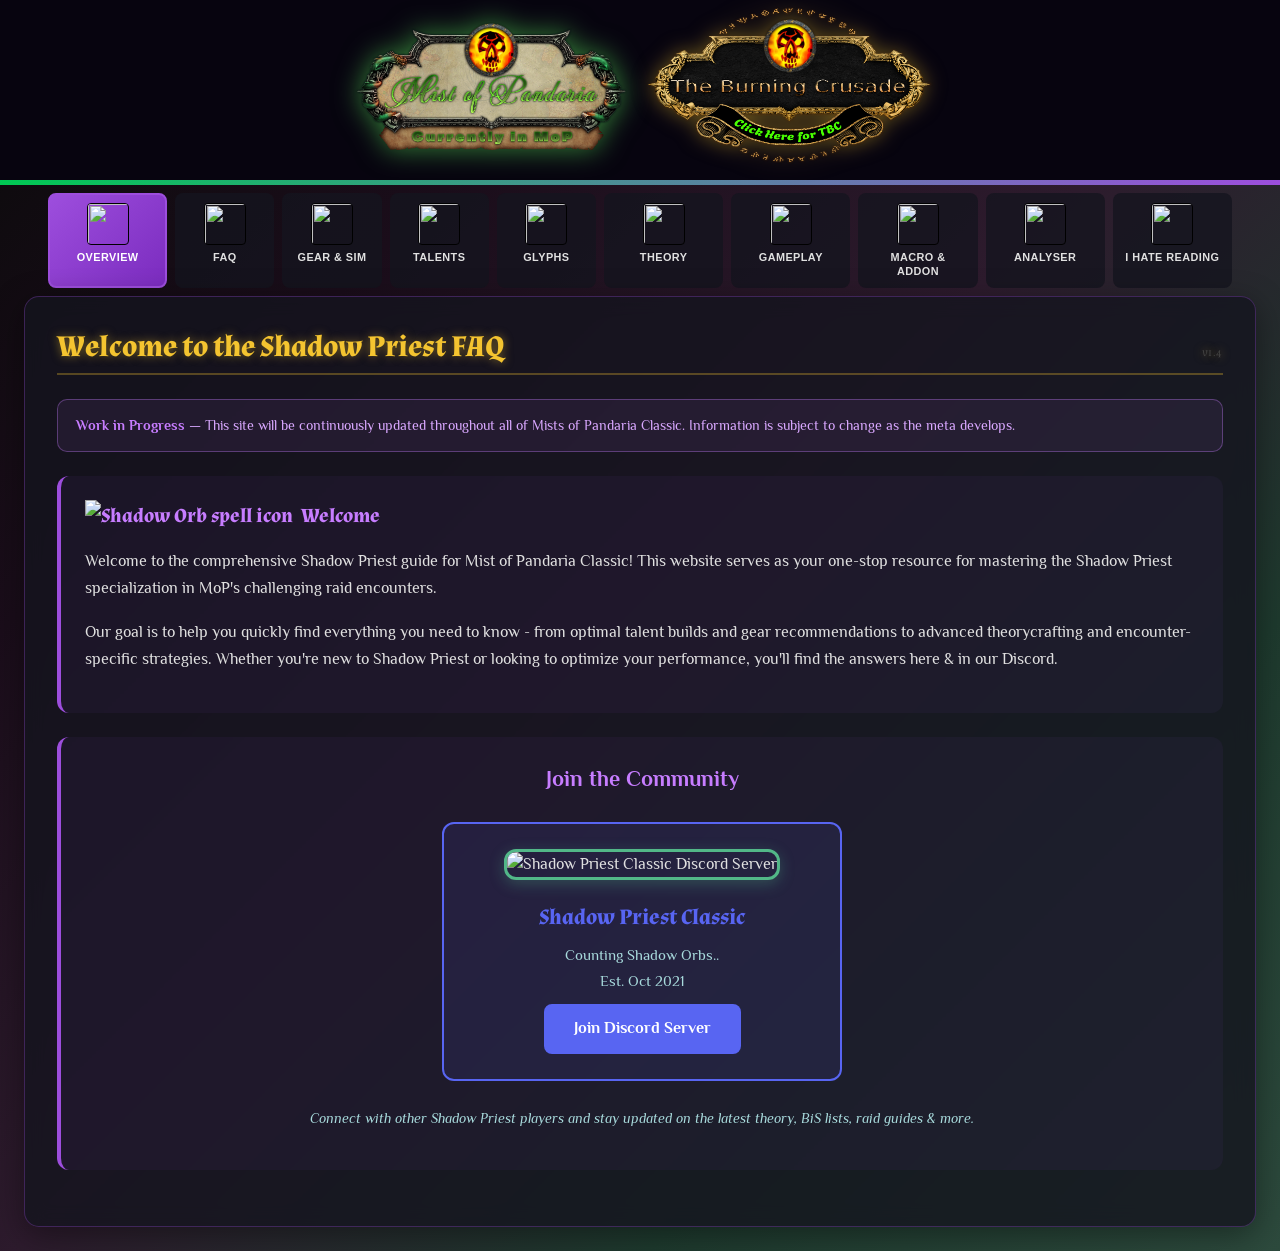
==== commit 9e6e902e: "Fix one-click dropdown nav + bump to v1.4 navigateToSection now: collapses all other sections in the" ====
--- a/mop/index.html
+++ b/mop/index.html
@@ -156,7 +156,7 @@
     <div class="card">
         <h2 class="card-title" style="display:flex; align-items:baseline; justify-content:space-between; gap:12px;">
             Welcome to the Shadow Priest FAQ
-            <span id="site-version" style="font-size:0.72rem; font-weight:400; color:#444; letter-spacing:0.05em; flex-shrink:0;">v1.2</span>
+            <span id="site-version" style="font-size:0.72rem; font-weight:400; color:#444; letter-spacing:0.05em; flex-shrink:0;">v1.4</span>
         </h2>
         
         <div style="background: rgba(199, 125, 255, 0.08); border: 1px solid rgba(199, 125, 255, 0.35); border-radius: 10px; padding: 14px 18px; margin-bottom: 20px; color: #d9a8ff; font-size: 0.9rem; line-height: 1.6;">
@@ -2899,18 +2899,29 @@
             });
         })();
 
-        // Navigate to a specific section within a tab
+        // Navigate to a specific section within a tab — one-shot, no double-click
         function navigateToSection(tabId, sectionId) {
             activateTab(tabId);
             setTimeout(function() {
                 const el = document.getElementById(sectionId);
                 if (!el) return;
-                // If the element is a collapsed subsection, open it
-                if (el.classList.contains('closed')) {
-                    el.classList.remove('closed');
+
+                // Close every other collapsible subsection in this tab
+                const tabEl = document.getElementById(tabId);
+                if (tabEl) {
+                    tabEl.querySelectorAll('.subsection:not(.no-collapse)').forEach(function(s) {
+                        if (s !== el) s.classList.add('closed');
+                    });
                 }
-                el.scrollIntoView({ behavior: 'smooth', block: 'start' });
-            }, 150);
+
+                // Open the target section if it's collapsed
+                el.classList.remove('closed');
+
+                // Scroll after the collapse animation has settled (~300ms)
+                setTimeout(function() {
+                    el.scrollIntoView({ behavior: 'smooth', block: 'start' });
+                }, 320);
+            }, 100);
         }
 
         // Tab switching functionality
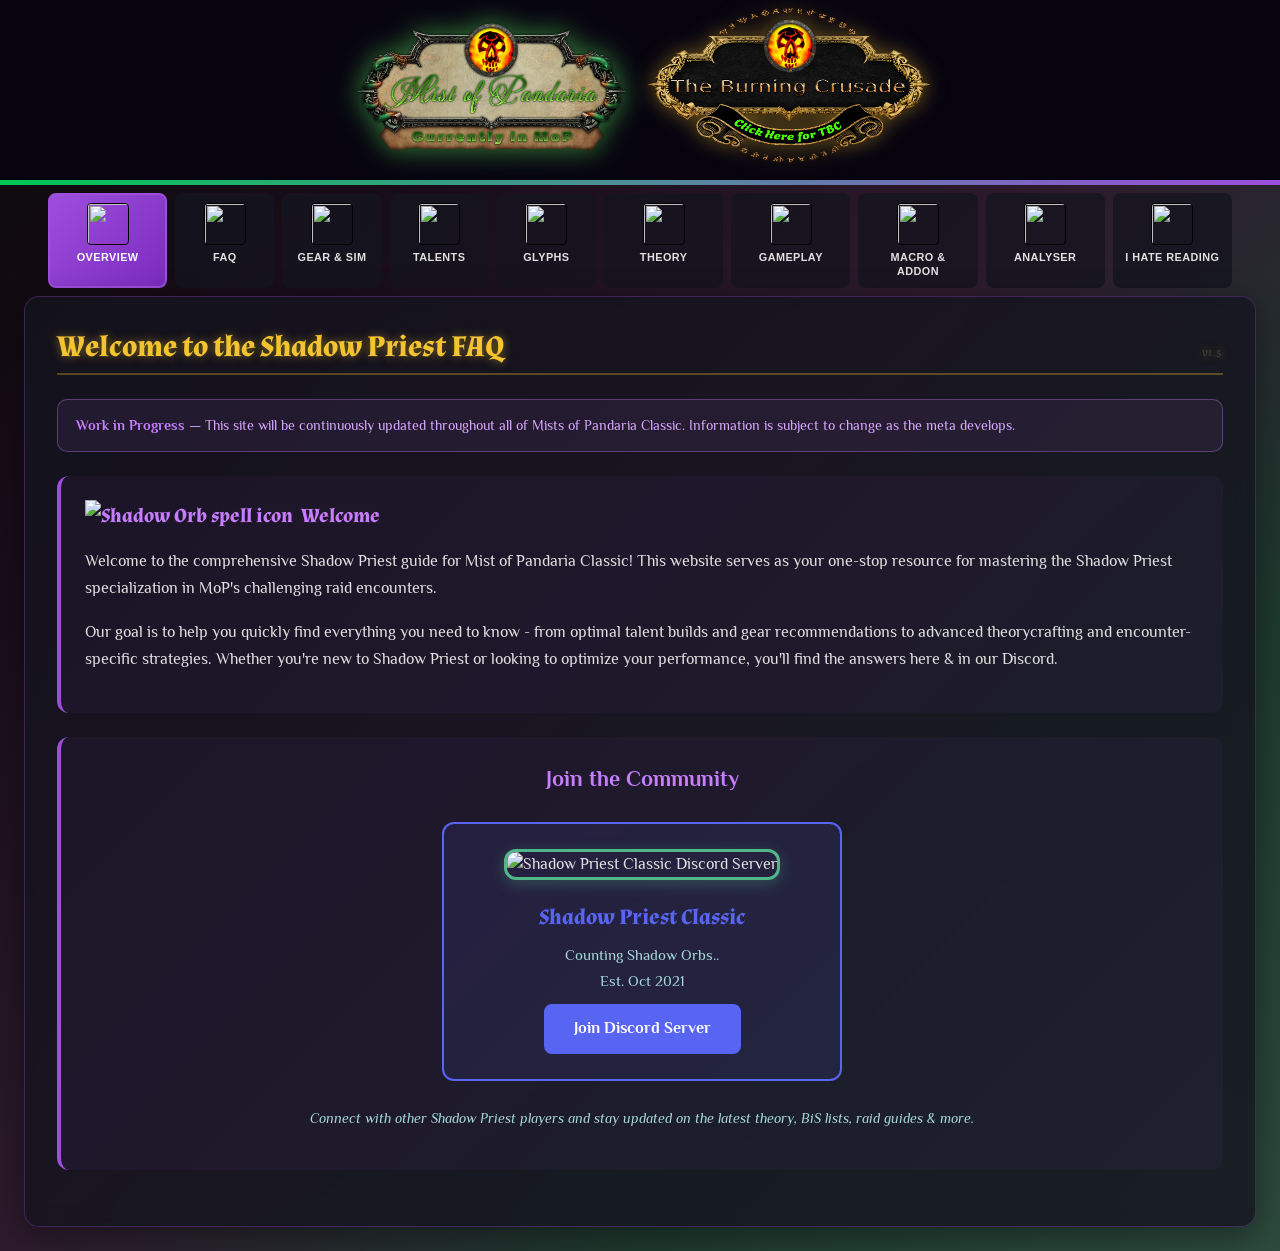
==== commit 6280a454: "Bump version to v1.5" ====
--- a/mop/index.html
+++ b/mop/index.html
@@ -156,7 +156,7 @@
     <div class="card">
         <h2 class="card-title" style="display:flex; align-items:baseline; justify-content:space-between; gap:12px;">
             Welcome to the Shadow Priest FAQ
-            <span id="site-version" style="font-size:0.72rem; font-weight:400; color:#444; letter-spacing:0.05em; flex-shrink:0;">v1.4</span>
+            <span id="site-version" style="font-size:0.72rem; font-weight:400; color:#444; letter-spacing:0.05em; flex-shrink:0;">v1.5</span>
         </h2>
         
         <div style="background: rgba(199, 125, 255, 0.08); border: 1px solid rgba(199, 125, 255, 0.35); border-radius: 10px; padding: 14px 18px; margin-bottom: 20px; color: #d9a8ff; font-size: 0.9rem; line-height: 1.6;">
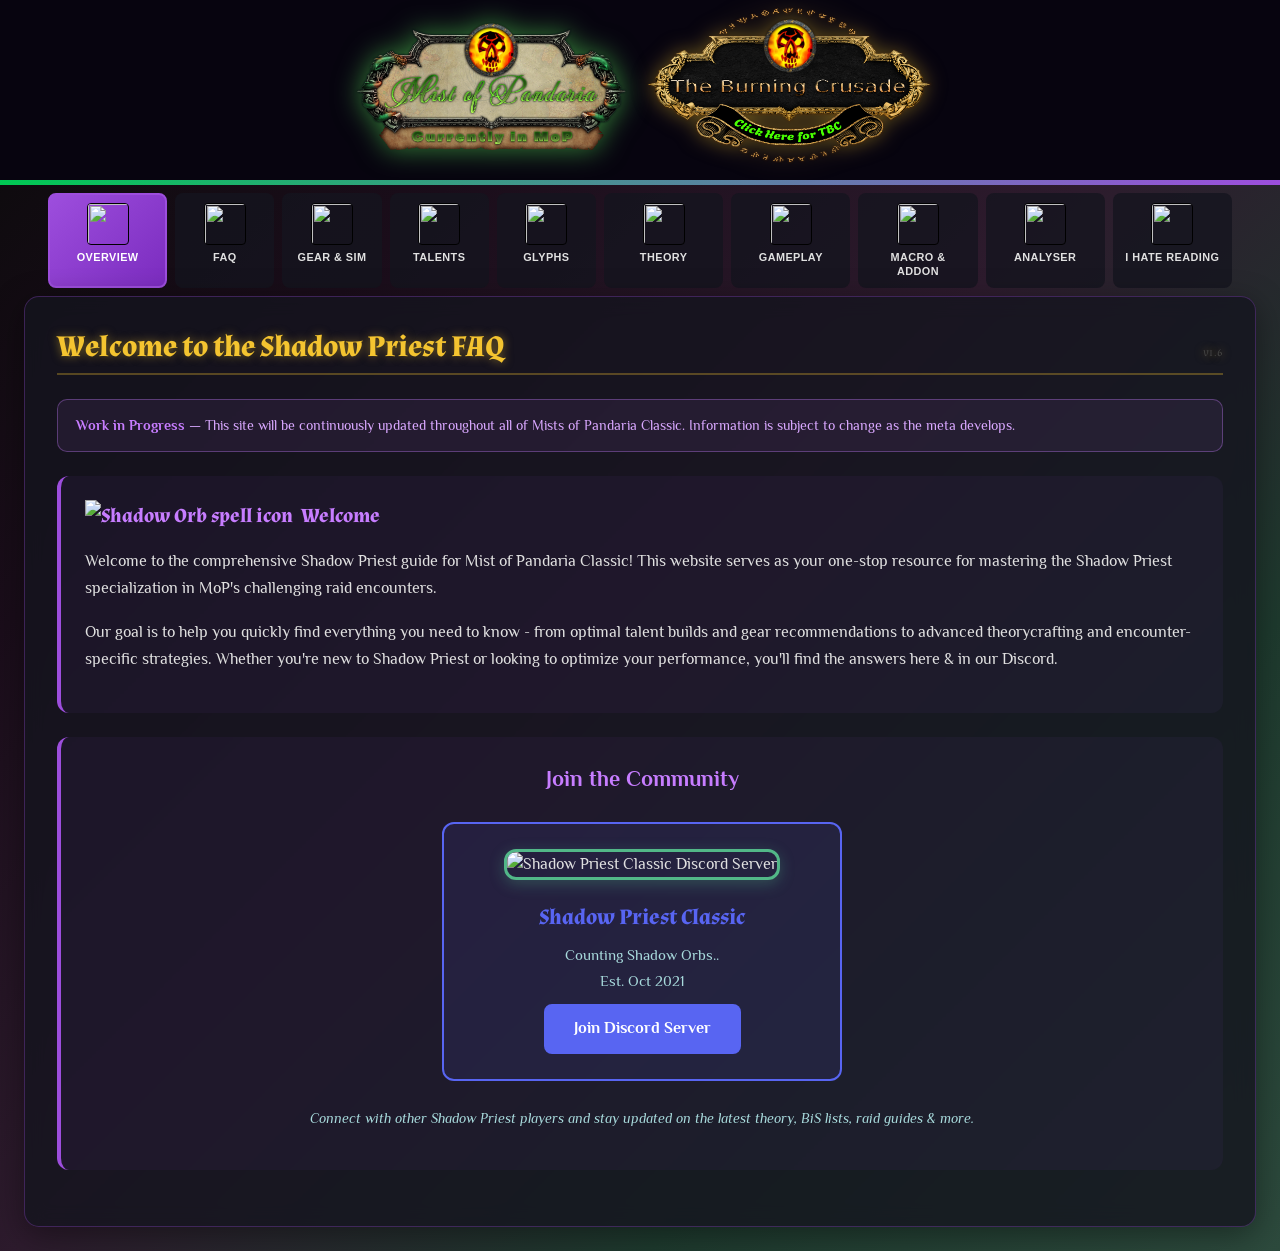
==== commit 97626b30: "Add intro description box to all tabs (v1.6) FAQ, Gear & Sim, Talents, Theory, Gameplay, Macros & Ad" ====
--- a/mop/index.html
+++ b/mop/index.html
@@ -156,7 +156,7 @@
     <div class="card">
         <h2 class="card-title" style="display:flex; align-items:baseline; justify-content:space-between; gap:12px;">
             Welcome to the Shadow Priest FAQ
-            <span id="site-version" style="font-size:0.72rem; font-weight:400; color:#444; letter-spacing:0.05em; flex-shrink:0;">v1.5</span>
+            <span id="site-version" style="font-size:0.72rem; font-weight:400; color:#444; letter-spacing:0.05em; flex-shrink:0;">v1.6</span>
         </h2>
         
         <div style="background: rgba(199, 125, 255, 0.08); border: 1px solid rgba(199, 125, 255, 0.35); border-radius: 10px; padding: 14px 18px; margin-bottom: 20px; color: #d9a8ff; font-size: 0.9rem; line-height: 1.6;">
@@ -222,6 +222,10 @@
             <div class="card">
                 <h2 class="card-title">Frequently Asked Questions</h2>
 
+                <div style="background: rgba(199, 125, 255, 0.08); border: 1px solid rgba(199, 125, 255, 0.35); border-radius: 10px; padding: 14px 18px; margin-bottom: 20px; color: #d9a8ff; font-size: 0.95rem; line-height: 1.7;">
+                    Quick answers to the most common Shadow Priest questions in MoP Classic. From race and profession choices to understanding the new Shadow Orbs system and what changed coming from Cataclysm — start here before diving into the deeper sections.
+                </div>
+
                 <!-- Races -->
                 <div id="faq-races" class="subsection">
                     <div class="subsection-title">
@@ -366,7 +370,11 @@
         <div id="bis" class="tab-content">
             <div class="card">
                 <h2 class="card-title">Gear & Sim</h2>
-                
+
+                <div style="background: rgba(199, 125, 255, 0.08); border: 1px solid rgba(199, 125, 255, 0.35); border-radius: 10px; padding: 14px 18px; margin-bottom: 20px; color: #d9a8ff; font-size: 0.95rem; line-height: 1.7;">
+                    Gearing decisions in MoP are heavily sim-driven. This section covers Best in Slot lists per phase, trinket rankings with real sim data, stat priority order, and a Wowhead overview for quick reference. When in doubt, sim your own character — small differences in gear can flip priorities.
+                </div>
+
                 <div id="bis-best-in-slot" class="subsection no-collapse">
                     <div class="subsection-title">
                         <img src="../assets/images/wowsims-icon.png" alt="Best in Slot" style="width: 32px; height: 32px; border-radius: 6px;">
@@ -1037,7 +1045,11 @@
         <div id="talents" class="tab-content">
             <div class="card">
                 <h2 class="card-title">Talent Analysis</h2>
-                
+
+                <div style="background: rgba(199, 125, 255, 0.08); border: 1px solid rgba(199, 125, 255, 0.35); border-radius: 10px; padding: 14px 18px; margin-bottom: 20px; color: #d9a8ff; font-size: 0.95rem; line-height: 1.7;">
+                    MoP completely redesigned how talents work — no more talent trees, just six tiers of meaningful choices. Most of the flexibility comes from your level 75 and 90 tier picks, which can and should be swapped per encounter. This section covers every tier, the recommended builds, and specific swaps for Throne of Thunder and earlier raids.
+                </div>
+
                 <span id="talents-tier-comparison" style="display:block;"></span>
                 <div class="subsection-title">Talent Tier Comparison</div>
         <div class="talent-tier-selector">
@@ -2434,7 +2446,10 @@
 <div id="theorycraft" class="tab-content">
     <div class="card">
         <h2 class="card-title">Theory</h2>
-                
+
+        <div style="background: rgba(199, 125, 255, 0.08); border: 1px solid rgba(199, 125, 255, 0.35); border-radius: 10px; padding: 14px 18px; margin-bottom: 20px; color: #d9a8ff; font-size: 0.95rem; line-height: 1.7;">
+            Deep dives into the math behind Shadow Priest in MoP. This section is for those who want to understand the <em>why</em> behind the recommendations — stat interactions, proc behaviour, haste breakpoints, and simulation methodology.
+        </div>
 
                 <div class="subsection">
                     <div class="subsection-title">
@@ -2450,7 +2465,11 @@
 <div id="gameplay" class="tab-content">
     <div class="card">
         <h2 class="card-title">Gameplay Guide</h2>
-                
+
+        <div style="background: rgba(199, 125, 255, 0.08); border: 1px solid rgba(199, 125, 255, 0.35); border-radius: 10px; padding: 14px 18px; margin-bottom: 20px; color: #d9a8ff; font-size: 0.95rem; line-height: 1.7;">
+            The core of playing Shadow Priest well. Covers your opener, priority rotation, cooldown usage, and how to handle movement without tanking your DPS. Get this locked in first — everything else in the guide builds on it.
+        </div>
+
                 <!-- Rotation & Priority -->
                 <div class="subsection">
                     <div class="subsection-title">
@@ -2525,7 +2544,9 @@
     <div class="card">
         <h2 class="card-title">Macros &amp; Addons</h2>
 
-
+        <div style="background: rgba(199, 125, 255, 0.08); border: 1px solid rgba(199, 125, 255, 0.35); border-radius: 10px; padding: 14px 18px; margin-bottom: 20px; color: #d9a8ff; font-size: 0.95rem; line-height: 1.7;">
+            A curated selection of macros and addons that make playing Shadow Priest smoother. This isn't an exhaustive list — think of it as a solid starting point. Explore <a href="https://www.curseforge.com/wow/addons" target="_blank" style="color: #c77dff;">Curseforge</a> and <a href="https://wago.io" target="_blank" style="color: #c77dff;">Wago</a> to find what fits your playstyle.
+        </div>
 
                 <!-- WeakAuras & Addons -->
                 <div class="subsection">
@@ -2765,6 +2786,10 @@
 <div id="videos" class="tab-content">
     <div class="card">
         <h2 class="card-title">Video Guides</h2>
+
+        <div style="background: rgba(199, 125, 255, 0.08); border: 1px solid rgba(199, 125, 255, 0.35); border-radius: 10px; padding: 14px 18px; margin-bottom: 20px; color: #d9a8ff; font-size: 0.95rem; line-height: 1.7;">
+            Not a fan of walls of text? Fair. Here are the best video guides available for Shadow Priest in MoP Classic, handpicked from the community. A great complement to the written content — or a replacement if that's more your speed.
+        </div>
 
         <div class="subsection">
             <div class="subsection-title">
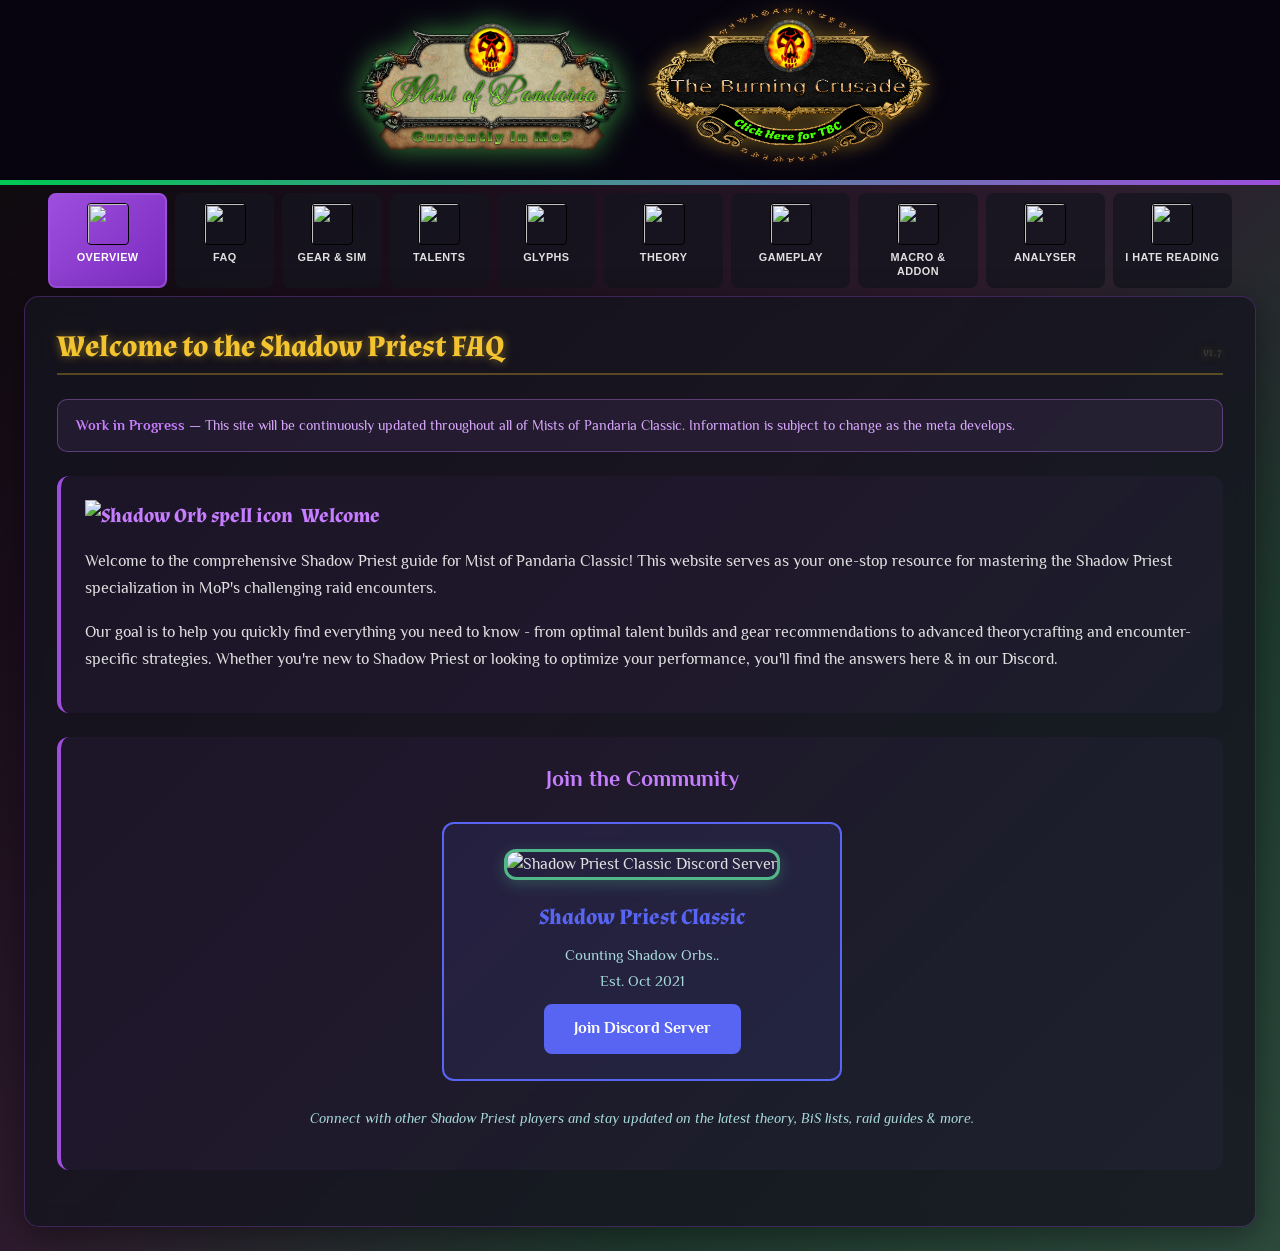
==== commit 7ca980f3: "Remove em dashes from all new intro text (v1.7) Replaced every — I introduced with commas, colons, o" ====
--- a/mop/index.html
+++ b/mop/index.html
@@ -110,8 +110,8 @@
             <button class="tab-dropdown-item" onclick="navigateToSection('talents','talents-tier-comparison')">Talent Tier Comparison</button>
             <button class="tab-dropdown-item" onclick="navigateToSection('talents','talents-tree-overview')">Talent Tree Overview</button>
             <button class="tab-dropdown-item" onclick="navigateToSection('talents','talents-build-refs')">Build References</button>
-            <button class="tab-dropdown-item" onclick="navigateToSection('talents','talents-swaps-tot')">Encounter Swaps — ToT</button>
-            <button class="tab-dropdown-item" onclick="navigateToSection('talents','talents-swaps-msv')">Encounter Swaps — MSV/HoF/ToES</button>
+            <button class="tab-dropdown-item" onclick="navigateToSection('talents','talents-swaps-tot')">Encounter Swaps: ToT</button>
+            <button class="tab-dropdown-item" onclick="navigateToSection('talents','talents-swaps-msv')">Encounter Swaps: MSV/HoF/ToES</button>
             <button class="tab-dropdown-item" onclick="navigateToSection('talents','talents-explanation')">Talent Explanation</button>
         </div>
     </div>
@@ -156,7 +156,7 @@
     <div class="card">
         <h2 class="card-title" style="display:flex; align-items:baseline; justify-content:space-between; gap:12px;">
             Welcome to the Shadow Priest FAQ
-            <span id="site-version" style="font-size:0.72rem; font-weight:400; color:#444; letter-spacing:0.05em; flex-shrink:0;">v1.6</span>
+            <span id="site-version" style="font-size:0.72rem; font-weight:400; color:#444; letter-spacing:0.05em; flex-shrink:0;">v1.7</span>
         </h2>
         
         <div style="background: rgba(199, 125, 255, 0.08); border: 1px solid rgba(199, 125, 255, 0.35); border-radius: 10px; padding: 14px 18px; margin-bottom: 20px; color: #d9a8ff; font-size: 0.9rem; line-height: 1.6;">
@@ -223,7 +223,7 @@
                 <h2 class="card-title">Frequently Asked Questions</h2>
 
                 <div style="background: rgba(199, 125, 255, 0.08); border: 1px solid rgba(199, 125, 255, 0.35); border-radius: 10px; padding: 14px 18px; margin-bottom: 20px; color: #d9a8ff; font-size: 0.95rem; line-height: 1.7;">
-                    Quick answers to the most common Shadow Priest questions in MoP Classic. From race and profession choices to understanding the new Shadow Orbs system and what changed coming from Cataclysm — start here before diving into the deeper sections.
+                    Quick answers to the most common Shadow Priest questions in MoP Classic. From race and profession choices to understanding the new Shadow Orbs system and what changed coming from Cataclysm. Start here before diving into the deeper sections.
                 </div>
 
                 <!-- Races -->
@@ -372,7 +372,7 @@
                 <h2 class="card-title">Gear & Sim</h2>
 
                 <div style="background: rgba(199, 125, 255, 0.08); border: 1px solid rgba(199, 125, 255, 0.35); border-radius: 10px; padding: 14px 18px; margin-bottom: 20px; color: #d9a8ff; font-size: 0.95rem; line-height: 1.7;">
-                    Gearing decisions in MoP are heavily sim-driven. This section covers Best in Slot lists per phase, trinket rankings with real sim data, stat priority order, and a Wowhead overview for quick reference. When in doubt, sim your own character — small differences in gear can flip priorities.
+                    Gearing decisions in MoP are heavily sim-driven. This section covers Best in Slot lists per phase, trinket rankings with real sim data, stat priority order, and a Wowhead overview for quick reference. When in doubt, sim your own character, as small differences in gear can flip priorities.
                 </div>
 
                 <div id="bis-best-in-slot" class="subsection no-collapse">
@@ -2448,7 +2448,7 @@
         <h2 class="card-title">Theory</h2>
 
         <div style="background: rgba(199, 125, 255, 0.08); border: 1px solid rgba(199, 125, 255, 0.35); border-radius: 10px; padding: 14px 18px; margin-bottom: 20px; color: #d9a8ff; font-size: 0.95rem; line-height: 1.7;">
-            Deep dives into the math behind Shadow Priest in MoP. This section is for those who want to understand the <em>why</em> behind the recommendations — stat interactions, proc behaviour, haste breakpoints, and simulation methodology.
+            Deep dives into the math behind Shadow Priest in MoP. This section is for those who want to understand the <em>why</em> behind the recommendations: stat interactions, proc behaviour, haste breakpoints, and simulation methodology.
         </div>
 
                 <div class="subsection">
@@ -2467,7 +2467,7 @@
         <h2 class="card-title">Gameplay Guide</h2>
 
         <div style="background: rgba(199, 125, 255, 0.08); border: 1px solid rgba(199, 125, 255, 0.35); border-radius: 10px; padding: 14px 18px; margin-bottom: 20px; color: #d9a8ff; font-size: 0.95rem; line-height: 1.7;">
-            The core of playing Shadow Priest well. Covers your opener, priority rotation, cooldown usage, and how to handle movement without tanking your DPS. Get this locked in first — everything else in the guide builds on it.
+            The core of playing Shadow Priest well. Covers your opener, priority rotation, cooldown usage, and how to handle movement without tanking your DPS. Get this locked in first, everything else in the guide builds on it.
         </div>
 
                 <!-- Rotation & Priority -->
@@ -2788,7 +2788,7 @@
         <h2 class="card-title">Video Guides</h2>
 
         <div style="background: rgba(199, 125, 255, 0.08); border: 1px solid rgba(199, 125, 255, 0.35); border-radius: 10px; padding: 14px 18px; margin-bottom: 20px; color: #d9a8ff; font-size: 0.95rem; line-height: 1.7;">
-            Not a fan of walls of text? Fair. Here are the best video guides available for Shadow Priest in MoP Classic, handpicked from the community. A great complement to the written content — or a replacement if that's more your speed.
+            Not a fan of walls of text? Fair. Here are the best video guides available for Shadow Priest in MoP Classic, handpicked from the community. A great complement to the written content, or a replacement if that's more your speed.
         </div>
 
         <div class="subsection">
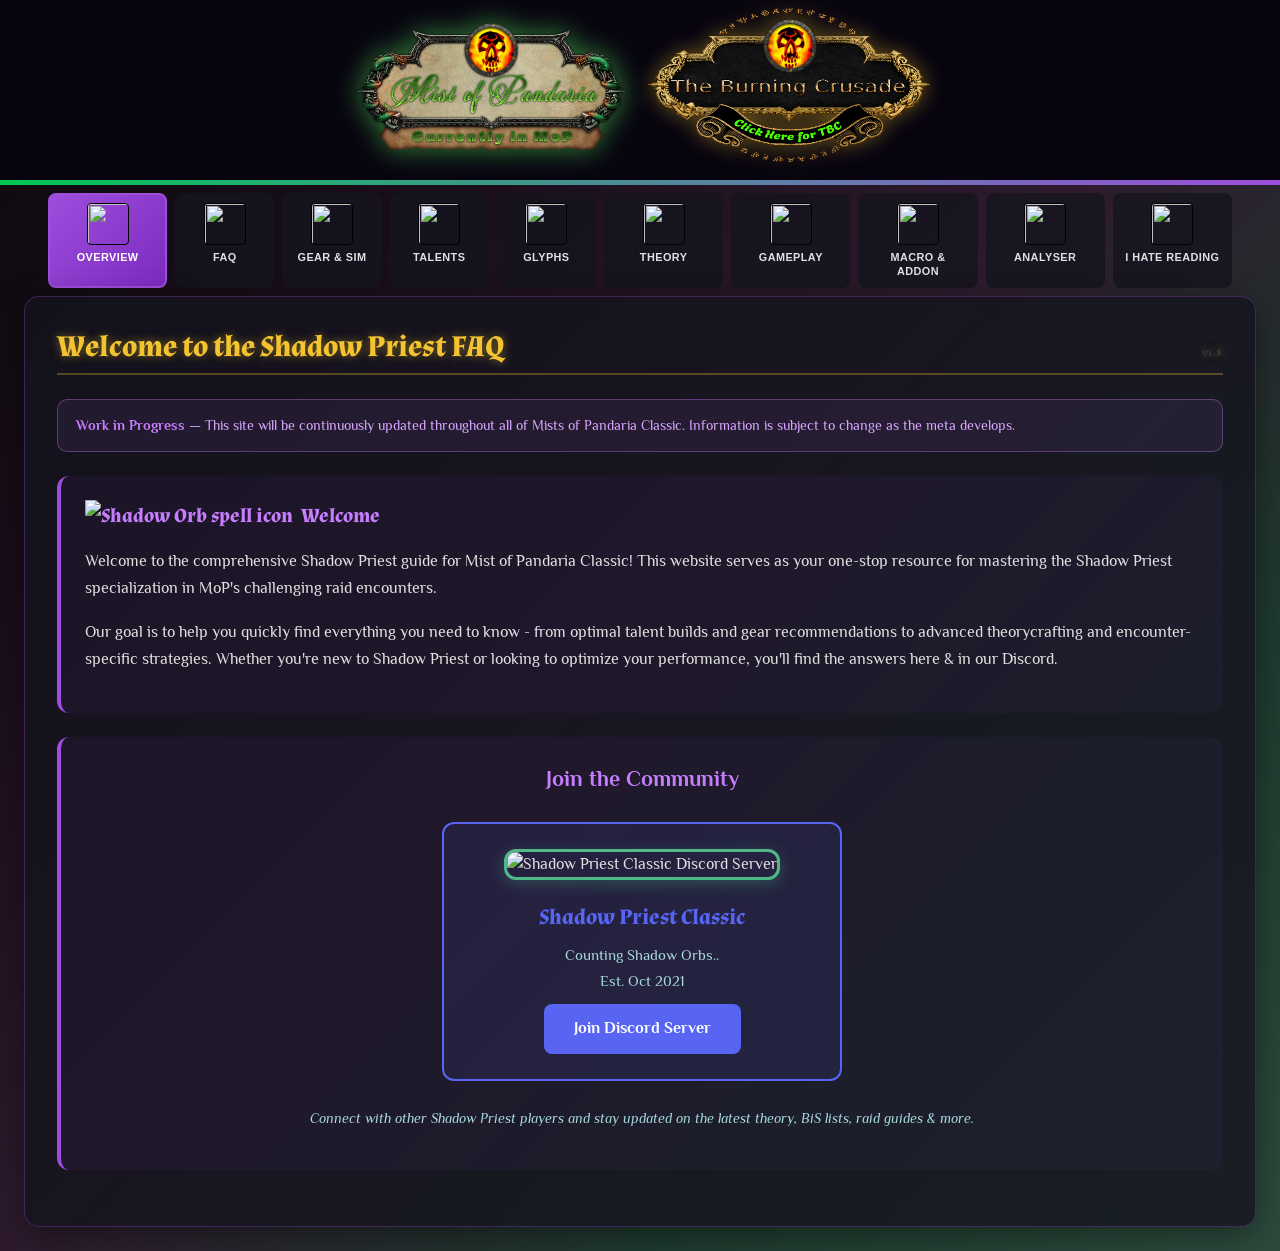
==== commit 623ffc35: "Remove remaining em dashes from Talents, Macros, Analyser tabs (v1.8) Co-Authored-By: Claude Sonnet " ====
--- a/mop/index.html
+++ b/mop/index.html
@@ -156,7 +156,7 @@
     <div class="card">
         <h2 class="card-title" style="display:flex; align-items:baseline; justify-content:space-between; gap:12px;">
             Welcome to the Shadow Priest FAQ
-            <span id="site-version" style="font-size:0.72rem; font-weight:400; color:#444; letter-spacing:0.05em; flex-shrink:0;">v1.7</span>
+            <span id="site-version" style="font-size:0.72rem; font-weight:400; color:#444; letter-spacing:0.05em; flex-shrink:0;">v1.8</span>
         </h2>
         
         <div style="background: rgba(199, 125, 255, 0.08); border: 1px solid rgba(199, 125, 255, 0.35); border-radius: 10px; padding: 14px 18px; margin-bottom: 20px; color: #d9a8ff; font-size: 0.9rem; line-height: 1.6;">
@@ -1047,7 +1047,7 @@
                 <h2 class="card-title">Talent Analysis</h2>
 
                 <div style="background: rgba(199, 125, 255, 0.08); border: 1px solid rgba(199, 125, 255, 0.35); border-radius: 10px; padding: 14px 18px; margin-bottom: 20px; color: #d9a8ff; font-size: 0.95rem; line-height: 1.7;">
-                    MoP completely redesigned how talents work — no more talent trees, just six tiers of meaningful choices. Most of the flexibility comes from your level 75 and 90 tier picks, which can and should be swapped per encounter. This section covers every tier, the recommended builds, and specific swaps for Throne of Thunder and earlier raids.
+                    MoP completely redesigned how talents work. No more talent trees, just six tiers of meaningful choices. Most of the flexibility comes from your level 75 and 90 tier picks, which can and should be swapped per encounter. This section covers every tier, the recommended builds, and specific swaps for Throne of Thunder and earlier raids.
                 </div>
 
                 <span id="talents-tier-comparison" style="display:block;"></span>
@@ -2545,7 +2545,7 @@
         <h2 class="card-title">Macros &amp; Addons</h2>
 
         <div style="background: rgba(199, 125, 255, 0.08); border: 1px solid rgba(199, 125, 255, 0.35); border-radius: 10px; padding: 14px 18px; margin-bottom: 20px; color: #d9a8ff; font-size: 0.95rem; line-height: 1.7;">
-            A curated selection of macros and addons that make playing Shadow Priest smoother. This isn't an exhaustive list — think of it as a solid starting point. Explore <a href="https://www.curseforge.com/wow/addons" target="_blank" style="color: #c77dff;">Curseforge</a> and <a href="https://wago.io" target="_blank" style="color: #c77dff;">Wago</a> to find what fits your playstyle.
+            A curated selection of macros and addons that make playing Shadow Priest smoother. This isn't an exhaustive list, think of it as a solid starting point. Explore <a href="https://www.curseforge.com/wow/addons" target="_blank" style="color: #c77dff;">Curseforge</a> and <a href="https://wago.io" target="_blank" style="color: #c77dff;">Wago</a> to find what fits your playstyle.
         </div>
 
                 <!-- WeakAuras & Addons -->
@@ -2757,8 +2757,8 @@
         <h2 class="card-title">Shadow Priest Analyser</h2>
 
         <div style="background: rgba(199, 125, 255, 0.08); border: 1px solid rgba(199, 125, 255, 0.35); border-radius: 10px; padding: 14px 18px; margin-bottom: 20px; color: #d9a8ff; font-size: 0.9rem; line-height: 1.6;">
-            <strong style="color: #c77dff;">Beta Version</strong> — The Analyser is still in active development. Features and recommendations will change.<br><br>
-            Currently on the free API version, meaning a maximum of 3600 calls (~30 encounter checks) per hour for everyone. This will be hit very quickly with multiple users — it refreshes every hour.
+            <strong style="color: #c77dff;">Beta Version</strong>: The Analyser is still in active development. Features and recommendations will change.<br><br>
+            Currently on the free API version, meaning a maximum of 3600 calls (~30 encounter checks) per hour for everyone. This will be hit very quickly with multiple users. It refreshes every hour.
         </div>
 
         <!-- Link to tool -->
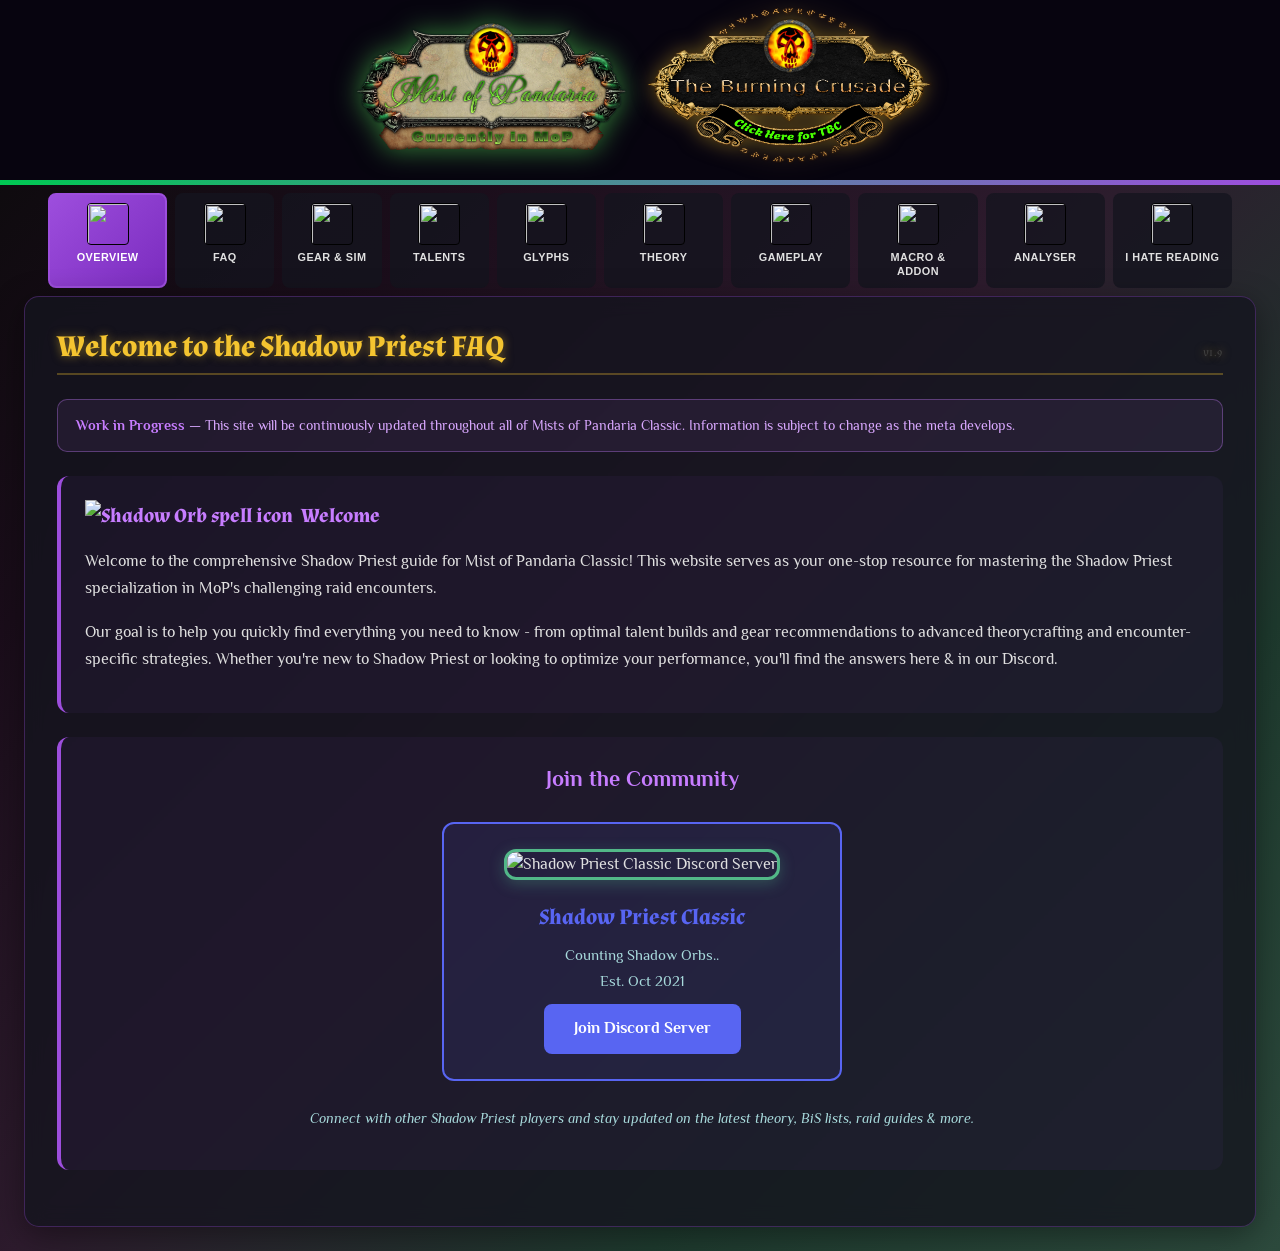
==== commit c3bc9f8e: "Multiple content updates across tabs (v1.9) FAQ: Shadow Orbs SW:D reset clarification; Notable Abili" ====
--- a/mop/index.html
+++ b/mop/index.html
@@ -156,7 +156,7 @@
     <div class="card">
         <h2 class="card-title" style="display:flex; align-items:baseline; justify-content:space-between; gap:12px;">
             Welcome to the Shadow Priest FAQ
-            <span id="site-version" style="font-size:0.72rem; font-weight:400; color:#444; letter-spacing:0.05em; flex-shrink:0;">v1.8</span>
+            <span id="site-version" style="font-size:0.72rem; font-weight:400; color:#444; letter-spacing:0.05em; flex-shrink:0;">v1.9</span>
         </h2>
         
         <div style="background: rgba(199, 125, 255, 0.08); border: 1px solid rgba(199, 125, 255, 0.35); border-radius: 10px; padding: 14px 18px; margin-bottom: 20px; color: #d9a8ff; font-size: 0.9rem; line-height: 1.6;">
@@ -321,7 +321,7 @@
                     </div>
                     <ul style="color: var(--text-secondary); line-height: 1.9; padding-left: 20px; margin: 0;">
                         <li>Shadow Orbs now passively regenerate outside of combat — one orb every 6 seconds (up to a max of 3) as long as you are in <strong style="color: #c77dff;">Shadowform</strong> and outside PvP instances (BGs/Arenas).</li>
-                        <li>Shadow Orbs are <strong style="color: #c77dff;">guaranteed</strong> to proc from <strong style="color: #c77dff;">Mind Blast</strong> and <strong style="color: #c77dff;">Shadow Word: Death</strong>.</li>
+                        <li>Shadow Orbs are <strong style="color: #c77dff;">guaranteed</strong> to proc from <strong style="color: #c77dff;">Mind Blast</strong> and <strong style="color: #c77dff;">Shadow Word: Death</strong>. If the target stays alive and Shadow Word: Death resets, that reset does not grant an additional orb. The cooldown for the orb starts after the first hit.</li>
                         <li>Shadow Orbs are consumed by <strong style="color: #c77dff;">Devouring Plague</strong>, increasing its damage based on the number of orbs spent. You must have orbs available to cast Devouring Plague.</li>
                     </ul>
                 </div>
@@ -331,6 +331,8 @@
                         <img src="https://wow.zamimg.com/images/wow/icons/medium/ability_priest_halo_shadow.jpg" alt="Notable Ability Changes" style="width: 32px; height: 32px;">
                         Notable Ability Changes
                     </div>
+
+                    <p style="color: var(--text-secondary); margin-bottom: 16px; font-size: 0.95rem;">The following abilities from Cataclysm have been modified or introduced in MoP.</p>
 
                     <div style="margin-bottom: 14px;">
                         <div style="color: #e0aaff; font-weight: 600; margin-bottom: 6px;">Abilities Usable in Shadowform</div>
@@ -386,7 +388,7 @@
                             <img src="../assets/images/wowsims-icon.png" style="width: 36px; height: 36px; border-radius: 6px; flex-shrink: 0;">
                             <div>
                                 <div style="color: var(--primary-green); font-weight: 600; font-size: 1.05rem;">Phase 2 BiS</div>
-                                <div style="color: var(--text-secondary); font-size: 0.85rem; margin-top: 2px;">WowSims — Heart of Fear / Terrace of Endless Spring</div>
+                                <div style="color: var(--text-secondary); font-size: 0.85rem; margin-top: 2px;">WowSims — Mogu'shan Vaults, Heart of Fear &amp; Terrace of Endless Spring</div>
                             </div>
                         </a>
                         <a href="https://www.wowsims.com/mop/priest/shadow/?i=g#[base64]/JVV4pYS3FflXPwCy4BCl5RgntLawSTBxLWBkWGIAaGGAXey1W0mLgb8UGg0dMkFAAImblw=" target="_blank"
@@ -2480,7 +2482,7 @@
                     <!-- Opener -->
                     <div style="margin-bottom: 24px;">
                         <div style="color: var(--primary-green); font-weight: 600; font-size: 0.95rem; margin-bottom: 10px; display: flex; align-items: center; gap: 8px;">
-                            <img src="https://wow.zamimg.com/images/wow/icons/medium/ability_warlock_shadowlife.jpg" style="width: 20px; height: 20px; border-radius: 3px;">
+                            <img src="https://wow.zamimg.com/images/wow/icons/medium/spell_priest_shadoworbs.jpg" style="width: 20px; height: 20px; border-radius: 3px;">
                             Opener
                         </div>
                         <p style="margin: 0 0 10px; font-size: 0.88rem; color: #aaa; font-style: italic;">Start with 3 Shadow Orbs</p>
@@ -2530,8 +2532,8 @@
                     <!-- UVLS -->
                     <div style="background: rgba(168,218,220,0.08); border: 1px solid rgba(168,218,220,0.3); border-radius: 8px; padding: 14px 18px;">
                         <div style="color: #a8dadc; font-weight: 600; margin-bottom: 8px; font-size: 0.95rem;">Unerring Vision of Lei Shen (UVLS)</div>
-                        <p style="margin: 0 0 10px; font-size: 0.9rem;">With this trinket, aim to re-apply Vampiric Touch and Shadow Word: Pain during the buff to snapshot the 100% crit chance on your DoTs.</p>
-                        <p style="margin: 0; font-size: 0.9rem; color: #ccc;">The 100% crit chance only applies for the base duration of these DoTs. If they are extended via Shadow Apparitions with 2pc T15 tier, the extended ticks will not have this crit chance — stats are recalculated after the original duration completes. <strong>This is intended behaviour.</strong></p>
+                        <p style="margin: 0 0 10px; font-size: 0.9rem;">With this trinket, aim to re-apply <strong style="color: #a8dadc;">Shadow Word: Pain</strong> &amp; <strong style="color: #a8dadc;">Vampiric Touch</strong> during the buff to snapshot the 100% crit chance on your DoTs. When having multiple targets, SW:P has priority over VT.</p>
+                        <p style="margin: 0; font-size: 0.9rem; color: #ccc;">The 100% crit chance only applies for the base duration of these DoTs. If they are extended via Shadow Apparitions with 2pc T15 tier, the extended ticks will not have this crit chance, stats are recalculated after the original duration completes. <strong>This is intended behaviour.</strong></p>
                     </div>
                 </div>
 
@@ -2762,11 +2764,11 @@
         </div>
 
         <!-- Link to tool -->
-        <a href="https://shadowpriest-mop.github.io/shadow/" target="_blank" style="display: flex; align-items: center; gap: 14px; padding: 16px 20px; background: rgba(82, 183, 136, 0.08); border: 1px solid rgba(82, 183, 136, 0.4); border-radius: 10px; text-decoration: none; margin-bottom: 20px;">
+        <a href="https://shadowpriest-classic.github.io/shadow/" target="_blank" style="display: flex; align-items: center; gap: 14px; padding: 16px 20px; background: rgba(82, 183, 136, 0.08); border: 1px solid rgba(82, 183, 136, 0.4); border-radius: 10px; text-decoration: none; margin-bottom: 20px;">
             <img src="https://wow.zamimg.com/images/wow/icons/large/inv_professions_inscription_scribesmagnifyingglass_gold.jpg" alt="Analyser" style="width: 40px; height: 40px; border-radius: 6px; flex-shrink: 0;">
             <div>
                 <div style="color: var(--primary-green); font-weight: 600; font-size: 1.05rem;">Shadow Priest Analyser</div>
-                <div style="color: #aaa; font-size: 0.85rem; margin-top: 2px;">shadowpriest-mop.github.io/shadow — Massive thanks to Kalon for putting down the ground work.</div>
+                <div style="color: #aaa; font-size: 0.85rem; margin-top: 2px;">shadowpriest-classic.github.io/shadow — Massive thanks to Kalon for putting down the ground work.</div>
             </div>
         </a>
 
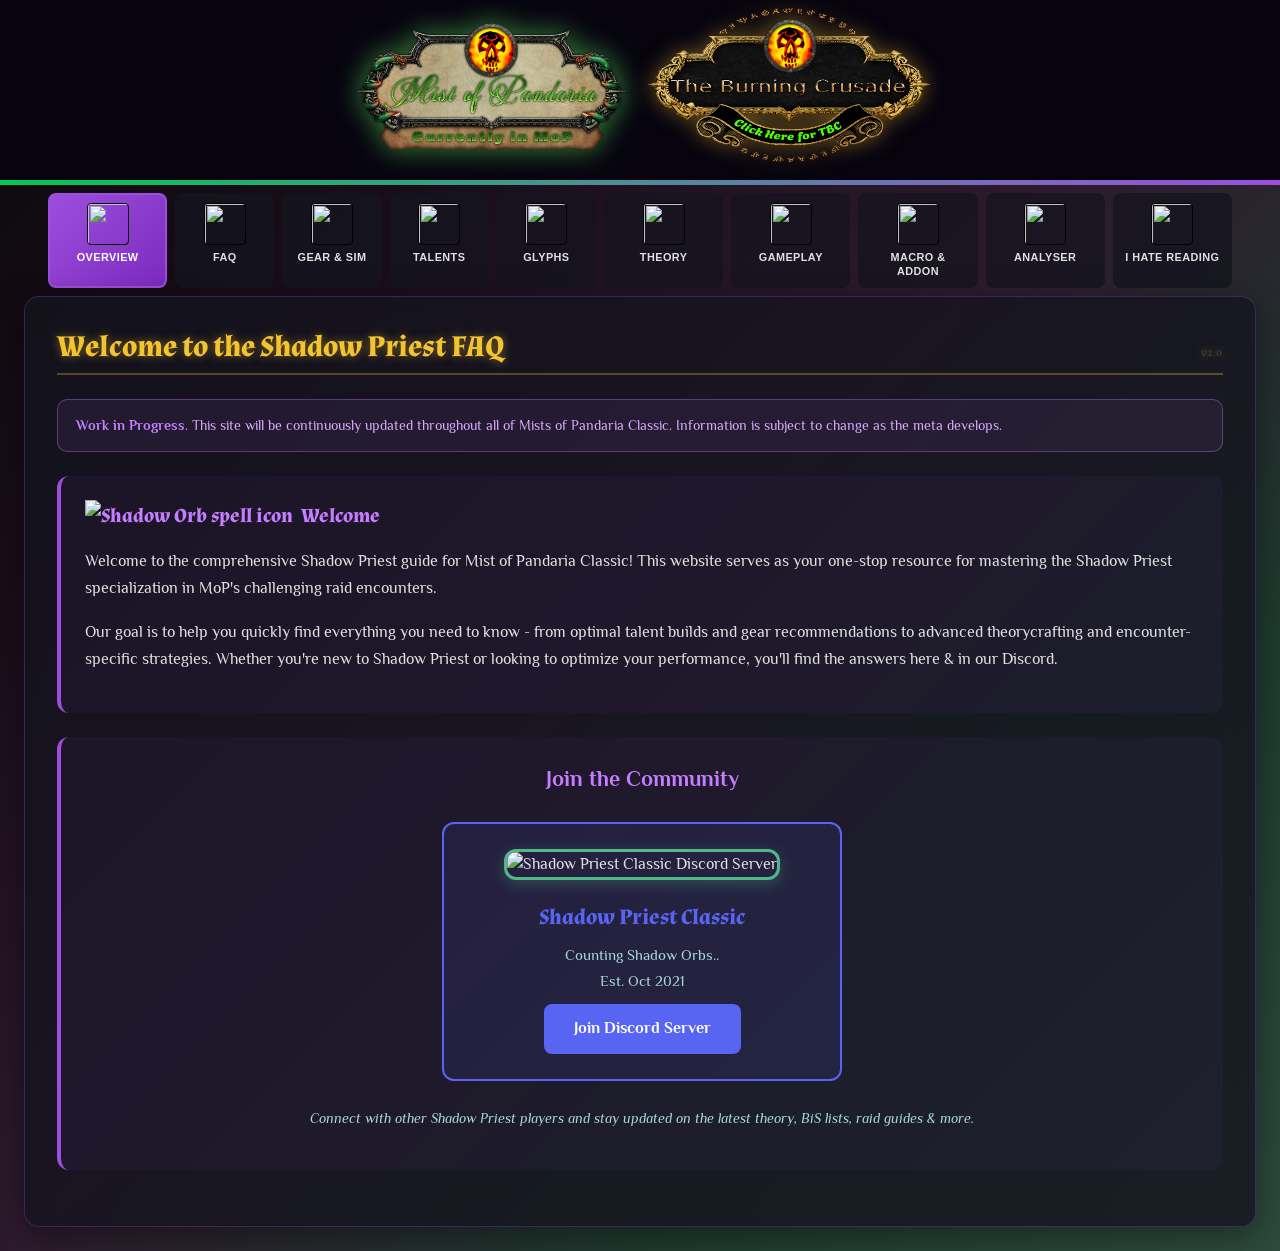
==== commit 676a0f5d: "Add TBC Gear & Sim + Analyser tabs; sweep em dashes from MoP (v2.0) - tbc/index.html: rebuilt with G" ====
--- a/mop/index.html
+++ b/mop/index.html
@@ -1,3104 +1,3104 @@
-<!DOCTYPE html>
-<html lang="en">
-<head>
-    <meta charset="UTF-8">
-    <meta name="viewport" content="width=device-width, initial-scale=1.0">
-    <title>SP FAQ MoP</title>
-    <meta name="description" content="Comprehensive FAQ guide for Shadow Priests in World of Warcraft: Mist of Pandaria expansion">
-    <link rel="icon" type="image/png" href="https://wow.zamimg.com/images/wow/icons/large/spell_shadow_shadowwordpain.jpg">
-    <link href="https://fonts.googleapis.com/css2?family=Kings&family=My+Soul&family=Almendra:ital,wght@0,400;0,700;1,400;1,700&family=Philosopher:ital,wght@0,400;0,700;1,400;1,700&family=Roboto:wght@500;700&display=swap" rel="stylesheet">
-    <link rel="stylesheet" href="../assets/css/main.css">
-    <style>
-        /* ── Tab dropdown menus ── */
-        .tab-dropdown-wrapper {
-            flex: 1;
-            min-width: 72px;
-            display: flex;
-            flex-direction: column;
-            align-items: stretch;
-        }
-        .tab-dropdown-wrapper .tab-button {
-            width: 100%;
-            flex: 1;
-        }
-        /* Panels are fixed-positioned by JS — always on top of everything */
-        .tab-dropdown-panel {
-            display: none;
-            position: fixed;
-            min-width: 210px;
-            background: #13151f;
-            border: 1px solid rgba(199, 125, 255, 0.35);
-            border-radius: 8px;
-            box-shadow: 0 8px 28px rgba(0, 0, 0, 0.75);
-            z-index: 9999;
-            padding: 6px 0;
-            overflow: hidden;
-        }
-        .tab-dropdown-panel.visible { display: block; }
-        .tab-dropdown-item {
-            display: block;
-            width: 100%;
-            padding: 8px 16px;
-            text-align: left;
-            background: transparent;
-            border: none;
-            color: #bbb;
-            font-size: 0.82rem;
-            cursor: pointer;
-            transition: background 0.15s;
-            white-space: nowrap;
-            font-family: inherit;
-            letter-spacing: 0.02em;
-        }
-        .tab-dropdown-item:hover {
-            background: rgba(199, 125, 255, 0.12);
-            color: #c77dff;
-        }
-    </style>
-</head>
-<body>
-    <!-- Header Component -->
-    <header class="header-container">
-        <div style="display: flex; justify-content: center; align-items: center; gap: 0; flex-wrap: nowrap; width: 100%;">
-            <img src="../assets/images/header-mop.png" alt="Mist of Pandaria" style="height: clamp(90px, 22vw, 160px); width: auto; cursor: default; filter: drop-shadow(0 0 14px rgba(80, 200, 80, 0.65));">
-            <a href="../tbc/" style="display: inline-block; flex-shrink: 0;">
-                <img src="../assets/images/header-tbc-click.png" alt="Click Here for TBC" style="height: clamp(90px, 22vw, 160px); width: auto; cursor: pointer; filter: drop-shadow(0 0 10px rgba(200, 160, 40, 0.5)); transition: filter 0.25s;"
-                    onmouseover="this.style.filter='drop-shadow(0 0 20px rgba(200, 160, 40, 0.9))'"
-                    onmouseout="this.style.filter='drop-shadow(0 0 10px rgba(200, 160, 40, 0.5))'">
-            </a>
-        </div>
-    </header>
-
-    <div class="container">
-        <!-- Tab Navigation -->
-        <nav class="tab-navigation">
-    <button class="tab-button active" data-tab="overview">
-        <img src="https://wow.zamimg.com/images/wow/icons/medium/spell_priest_shadoworbs.jpg" alt="" class="tab-icon">
-        <span>Overview</span>
-    </button>
-    <div class="tab-dropdown-wrapper">
-        <button class="tab-button" data-tab="faq">
-            <img src="https://wow.zamimg.com/images/wow/icons/medium/inv_misc_book_09.jpg" alt="" class="tab-icon">
-            <span>FAQ</span>
-        </button>
-        <div class="tab-dropdown-panel">
-            <button class="tab-dropdown-item" onclick="navigateToSection('faq','faq-races')">Races</button>
-            <button class="tab-dropdown-item" onclick="navigateToSection('faq','faq-professions')">Professions</button>
-            <button class="tab-dropdown-item" onclick="navigateToSection('faq','faq-shadow-orbs')">Shadow Orbs System</button>
-            <button class="tab-dropdown-item" onclick="navigateToSection('faq','faq-ability-changes')">Notable Ability Changes</button>
-            <button class="tab-dropdown-item" onclick="navigateToSection('faq','faq-removed')">Removed Abilities</button>
-        </div>
-    </div>
-    <div class="tab-dropdown-wrapper">
-        <button class="tab-button" data-tab="bis">
-            <img src="https://wow.zamimg.com/images/wow/icons/large/inv_staff_medivh.jpg" alt="" class="tab-icon">
-            <span>Gear &amp; Sim</span>
-        </button>
-        <div class="tab-dropdown-panel">
-            <button class="tab-dropdown-item" onclick="navigateToSection('bis','bis-best-in-slot')">Best in Slot</button>
-            <button class="tab-dropdown-item" onclick="navigateToSection('bis','bis-trinkets')">Trinket Priorities</button>
-            <button class="tab-dropdown-item" onclick="navigateToSection('bis','bis-stat-weights')">Stat Weights &amp; Priorities</button>
-            <button class="tab-dropdown-item" onclick="navigateToSection('bis','bis-wowhead')">Wowhead Overview</button>
-        </div>
-    </div>
-    <div class="tab-dropdown-wrapper">
-        <button class="tab-button" data-tab="talents">
-            <img src="https://wow.zamimg.com/images/wow/icons/large/classicon_priest.jpg" alt="" class="tab-icon">
-            <span>Talents</span>
-        </button>
-        <div class="tab-dropdown-panel">
-            <button class="tab-dropdown-item" onclick="navigateToSection('talents','talents-tier-comparison')">Talent Tier Comparison</button>
-            <button class="tab-dropdown-item" onclick="navigateToSection('talents','talents-tree-overview')">Talent Tree Overview</button>
-            <button class="tab-dropdown-item" onclick="navigateToSection('talents','talents-build-refs')">Build References</button>
-            <button class="tab-dropdown-item" onclick="navigateToSection('talents','talents-swaps-tot')">Encounter Swaps: ToT</button>
-            <button class="tab-dropdown-item" onclick="navigateToSection('talents','talents-swaps-msv')">Encounter Swaps: MSV/HoF/ToES</button>
-            <button class="tab-dropdown-item" onclick="navigateToSection('talents','talents-explanation')">Talent Explanation</button>
-        </div>
-    </div>
-    <div class="tab-dropdown-wrapper">
-        <button class="tab-button" data-tab="glyphs">
-            <img src="https://wow.zamimg.com/images/wow/icons/large/inv_glyph_majorpriest.jpg" alt="" class="tab-icon">
-            <span>Glyphs</span>
-        </button>
-        <div class="tab-dropdown-panel">
-            <button class="tab-dropdown-item" onclick="navigateToSection('glyphs','glyphs-sha')">Glyph of Sha</button>
-            <button class="tab-dropdown-item" onclick="navigateToSection('glyphs','glyphs-standard-build')">Standard Build</button>
-            <button class="tab-dropdown-item" onclick="navigateToSection('glyphs','glyphs-encounters')">Encounter-Specific Swaps</button>
-            <button class="tab-dropdown-item" onclick="navigateToSection('glyphs','glyphs-all-major')">All Major Glyphs</button>
-        </div>
-    </div>
-    <button class="tab-button" data-tab="theorycraft">
-        <img src="https://wow.zamimg.com/images/wow/icons/large/achievement_faction_lorewalkers.jpg" alt="" class="tab-icon">
-        <span>Theory</span>
-    </button>
-    <button class="tab-button" data-tab="gameplay">
-        <img src="https://wow.zamimg.com/images/wow/icons/large/spell_shadow_siphonmana.jpg" alt="" class="tab-icon">
-        <span>Gameplay</span>
-    </button>
-    <button class="tab-button" data-tab="macroaddon">
-        <img src="https://wow.zamimg.com/images/wow/icons/large/trade_archaeology_draenei_tome.jpg" alt="" class="tab-icon">
-        <span>Macro &amp; Addon</span>
-    </button>
-    <button class="tab-button" data-tab="analyser">
-        <img src="https://wow.zamimg.com/images/wow/icons/large/inv_professions_inscription_scribesmagnifyingglass_gold.jpg" alt="" class="tab-icon">
-        <span>Analyser</span>
-    </button>
-    <button class="tab-button" data-tab="videos">
-        <img src="https://wow.zamimg.com/images/wow/icons/large/inv_misc_-selfiecamera_01.jpg" alt="" class="tab-icon">
-        <span>I hate reading</span>
-    </button>
-        </nav>
-
-        <!-- Tab Contents -->
-        
-<!-- Overview Tab -->
-<div id="overview" class="tab-content active">
-    <div class="card">
-        <h2 class="card-title" style="display:flex; align-items:baseline; justify-content:space-between; gap:12px;">
-            Welcome to the Shadow Priest FAQ
-            <span id="site-version" style="font-size:0.72rem; font-weight:400; color:#444; letter-spacing:0.05em; flex-shrink:0;">v1.9</span>
-        </h2>
-        
-        <div style="background: rgba(199, 125, 255, 0.08); border: 1px solid rgba(199, 125, 255, 0.35); border-radius: 10px; padding: 14px 18px; margin-bottom: 20px; color: #d9a8ff; font-size: 0.9rem; line-height: 1.6;">
-            <strong style="color: #c77dff;">Work in Progress</strong> — This site will be continuously updated throughout all of Mists of Pandaria Classic. Information is subject to change as the meta develops.
-        </div>
-
-        <div class="subsection no-collapse">
-            <div class="subsection-title">
-                <img src="https://wow.zamimg.com/images/wow/icons/medium/spell_priest_shadoworbs.jpg" alt="Shadow Orb spell icon">
-                Welcome
-            </div>
-            <p>Welcome to the comprehensive Shadow Priest guide for Mist of Pandaria Classic! This website serves as your one-stop resource for mastering the Shadow Priest specialization in MoP's challenging raid encounters.</p>
-            <p>Our goal is to help you quickly find everything you need to know - from optimal talent builds and gear recommendations to advanced theorycrafting and encounter-specific strategies. Whether you're new to Shadow Priest or looking to optimize your performance, you'll find the answers here & in our Discord.</p>
-        </div>
-        
-        <div class="subsection">
-            <div style="text-align: center; font-size: 1.4rem; color: #c77dff; margin-bottom: 15px; font-weight: 600;">Join the Community</div>
-            <div style="text-align: center; margin: 25px 0;">
-                <div style="background: rgba(88, 101, 242, 0.1); border: 2px solid #5865f2; border-radius: 12px; padding: 25px; max-width: 400px; margin: 0 auto;">
-                    <img src="https://i.ibb.co/JWcwcjwq/Spell-Shadow-Shadow-Word-Pain.png" alt="Shadow Priest Classic Discord Server" style="width: 128px; height: 128px; border-radius: 12px; border: 3px solid #52b788; margin-bottom: 15px; box-shadow: 0 4px 15px rgba(82, 183, 136, 0.3);">
-                    <h3 style="color: #5865f2; margin: 10px 0; font-size: 1.4rem;">Shadow Priest Classic</h3>
-                    <p style="color: #a8dadc; margin: 10px 0; font-size: 0.95rem;" id="member-counter">
-    Counting Shadow Orbs..<br>Est. Oct 2021
-</p>
-
-<script>
-// Uses Discord's public Widget JSON API — no auth required, CORS allowed.
-// Requires the Widget to be enabled in your Discord server:
-//   Server Settings → Widget → Enable Server Widget
-const DISCORD_SERVER_ID = '893677259905437717';
-
-async function updateDiscordCounter() {
-    const el = document.getElementById('member-counter');
-    try {
-        const res = await fetch(`https://discord.com/api/guilds/${DISCORD_SERVER_ID}/widget.json`);
-        if (!res.ok) throw new Error('Widget not available');
-        const data = await res.json();
-        const online = data.presence_count ?? 0;
-        el.innerHTML = `${online.toLocaleString()} Orbs Online<br>Est. Oct 2021`;
-    } catch {
-        // Widget disabled or network issue — show static fallback, no fake numbers
-        el.innerHTML = `Shadow Priests United<br>Est. Oct 2021`;
-    }
-}
-
-window.addEventListener('load', function() {
-    setTimeout(updateDiscordCounter, 1500);
-});
-</script>
-                    
-                    <a href="https://discord.gg/RZuPyMkxCg" target="_blank" style="display: inline-block; background: #5865f2; color: white; padding: 12px 30px; border-radius: 8px; text-decoration: none; font-weight: 600; font-size: 1rem; transition: background 0.3s ease;">
-                        Join Discord Server
-                    </a>
-                </div>
-            </div>
-            <p style="text-align: center; font-size: 0.9rem; color: #a8dadc; font-style: italic;">Connect with other Shadow Priest players and stay updated on the latest theory, BiS lists, raid guides & more.</p>
-        </div>
-    </div>
-</div>
-
-        <!-- FAQ Tab -->
-        <div id="faq" class="tab-content">
-            <div class="card">
-                <h2 class="card-title">Frequently Asked Questions</h2>
-
-                <div style="background: rgba(199, 125, 255, 0.08); border: 1px solid rgba(199, 125, 255, 0.35); border-radius: 10px; padding: 14px 18px; margin-bottom: 20px; color: #d9a8ff; font-size: 0.95rem; line-height: 1.7;">
-                    Quick answers to the most common Shadow Priest questions in MoP Classic. From race and profession choices to understanding the new Shadow Orbs system and what changed coming from Cataclysm. Start here before diving into the deeper sections.
-                </div>
-
-                <!-- Races -->
-                <div id="faq-races" class="subsection">
-                    <div class="subsection-title">
-                        <img src="https://wow.zamimg.com/images/wow/icons/medium/achievement_character_undead_male.jpg" alt="Race" style="width: 32px; height: 32px;">
-                        Races
-                    </div>
-                    <p style="margin-bottom: 15px; color: var(--text-secondary);">Race choice has a minor impact on throughput. The differences are small enough that you should feel free to play whatever race you enjoy.</p>
-                    <p style="margin-bottom: 15px; color: var(--text-secondary);">Note: When playing Pandaren, if you die mid fight, the racial is lost. For Worgen & Goblin, the movement speed can be comfortable for a few fights where feathers are easily stolen or not as fast.</p>
-                    <div style="display: grid; grid-template-columns: 1fr 1fr; gap: 16px; margin-top: 10px;">
-                        <!-- Alliance -->
-                        <div style="background: rgba(0, 112, 221, 0.08); border: 1px solid rgba(0, 112, 221, 0.35); border-radius: 10px; padding: 18px;">
-                            <div style="color: #4da6ff; font-weight: 600; font-size: 1.1rem; margin-bottom: 12px;">Alliance</div>
-                            <div style="display: flex; align-items: center; gap: 10px; margin-bottom: 8px;">
-                                <img src="https://wow.zamimg.com/images/wow/icons/medium/achievement_character_pandaren_female.jpg" alt="Pandaren" style="width: 28px; height: 28px; border-radius: 4px;">
-                                <div>
-                                    <span style="color: var(--primary-green); font-weight: 600;">Pandaren</span>
-                                    <span style="color: #aaa; font-size: 0.85rem; margin-left: 8px;">Best</span>
-                                </div>
-                            </div>
-                            <div style="display: flex; align-items: center; gap: 10px;">
-                                <img src="https://wow.zamimg.com/images/wow/icons/large/race_worgen_male.jpg" alt="Worgen" style="width: 28px; height: 28px; border-radius: 4px;">
-                                <div>
-                                    <span style="color: var(--primary-green); font-weight: 600;">Worgen</span>
-                                    <span style="color: #aaa; font-size: 0.85rem; margin-left: 8px;">Best</span>
-                                </div>
-                            </div>
-                        </div>
-                        <!-- Horde -->
-                        <div style="background: rgba(180, 30, 30, 0.08); border: 1px solid rgba(180, 30, 30, 0.35); border-radius: 10px; padding: 18px;">
-                            <div style="color: #ff6b6b; font-weight: 600; font-size: 1.1rem; margin-bottom: 12px;">Horde</div>
-                            <div style="display: flex; align-items: center; gap: 10px; margin-bottom: 8px;">
-                                <img src="https://wow.zamimg.com/images/wow/icons/medium/achievement_character_troll_male.jpg" alt="Troll" style="width: 28px; height: 28px; border-radius: 4px;">
-                                <div>
-                                    <span style="color: var(--primary-green); font-weight: 600;">Troll</span>
-                                    <span style="color: #aaa; font-size: 0.85rem; margin-left: 8px;">Best</span>
-                                </div>
-                            </div>
-                            <div style="display: flex; align-items: center; gap: 10px; margin-bottom: 8px;">
-                                <img src="https://wow.zamimg.com/images/wow/icons/large/race_goblin_female.jpg" alt="Goblin" style="width: 28px; height: 28px; border-radius: 4px;">
-                                <div>
-                                    <span style="color: #ffa500; font-weight: 600;">Goblin</span>
-                                    <span style="color: #aaa; font-size: 0.85rem; margin-left: 8px;">Second (tied)</span>
-                                </div>
-                            </div>
-                            <div style="display: flex; align-items: center; gap: 10px;">
-                                <img src="https://wow.zamimg.com/images/wow/icons/medium/achievement_character_pandaren_female.jpg" alt="Pandaren" style="width: 28px; height: 28px; border-radius: 4px;">
-                                <div>
-                                    <span style="color: #ffa500; font-weight: 600;">Pandaren</span>
-                                    <span style="color: #aaa; font-size: 0.85rem; margin-left: 8px;">Second (tied)</span>
-                                </div>
-                            </div>
-                        </div>
-                    </div>
-                </div>
-
-                <!-- Professions -->
-                <div id="faq-professions" class="subsection">
-                    <div class="subsection-title">
-                        <img src="https://wow.zamimg.com/images/wow/icons/medium/trade_engineering.jpg" alt="Professions" style="width: 32px; height: 32px;">
-                        Professions
-                    </div>
-
-                    <!-- Engineering -->
-                    <div class="talent-tooltip recommended" style="margin-bottom: 10px;">
-                        <div style="display: flex; align-items: center; gap: 15px;">
-                            <img src="https://wow.zamimg.com/images/wow/icons/medium/trade_engineering.jpg" alt="Engineering" style="width: 40px; height: 40px;">
-                            <div>
-                                <div style="color: var(--primary-green); font-weight: 600; font-size: 1.1rem;">Engineering</div>
-                                <div style="color: var(--primary-green); font-size: 0.9rem; font-weight: 600;">Best Choice</div>
-                            </div>
-                        </div>
-                        <p style="color: var(--text-secondary); margin-top: 10px; font-size: 0.95rem;">Our preferred choice due to the gloves on-use (Synapse Springs) and Nitro Boosts for extra movement.</p>
-                    </div>
-
-                    <!-- Tailoring -->
-                    <div style="padding: 15px; background: rgba(255, 165, 0, 0.1); border-radius: 12px; border: 2px solid #ffa500;">
-                        <div style="display: flex; align-items: center; gap: 15px;">
-                            <img src="https://wow.zamimg.com/images/wow/icons/medium/trade_tailoring.jpg" alt="Tailoring" style="width: 40px; height: 40px;">
-                            <div>
-                                <div style="color: #ffa500; font-weight: 600; font-size: 1.1rem;">Tailoring</div>
-                                <div style="color: #ffa500; font-size: 0.9rem;">Second Best</div>
-                            </div>
-                        </div>
-                        <p style="color: var(--text-secondary); margin-top: 10px; font-size: 0.95rem;">The second best option. The other crafting professions are all relatively close to each other behind Tailoring.</p>
-                    </div>
-                </div>
-
-                <!-- Key Changes -->
-                <div id="faq-shadow-orbs" class="subsection">
-                    <div class="subsection-title">
-                        <img src="https://wow.zamimg.com/images/wow/icons/medium/spell_priest_shadoworbs.jpg" alt="Shadow Orb" style="width: 32px; height: 32px;">
-                        <a href="https://www.wowhead.com/mop-classic/spell=77487/shadow-orb" target="_blank" style="color: #c77dff; text-decoration: none;">Shadow Orbs System</a>
-                    </div>
-                    <ul style="color: var(--text-secondary); line-height: 1.9; padding-left: 20px; margin: 0;">
-                        <li>Shadow Orbs now passively regenerate outside of combat — one orb every 6 seconds (up to a max of 3) as long as you are in <strong style="color: #c77dff;">Shadowform</strong> and outside PvP instances (BGs/Arenas).</li>
-                        <li>Shadow Orbs are <strong style="color: #c77dff;">guaranteed</strong> to proc from <strong style="color: #c77dff;">Mind Blast</strong> and <strong style="color: #c77dff;">Shadow Word: Death</strong>. If the target stays alive and Shadow Word: Death resets, that reset does not grant an additional orb. The cooldown for the orb starts after the first hit.</li>
-                        <li>Shadow Orbs are consumed by <strong style="color: #c77dff;">Devouring Plague</strong>, increasing its damage based on the number of orbs spent. You must have orbs available to cast Devouring Plague.</li>
-                    </ul>
-                </div>
-
-                <div id="faq-ability-changes" class="subsection">
-                    <div class="subsection-title">
-                        <img src="https://wow.zamimg.com/images/wow/icons/medium/ability_priest_halo_shadow.jpg" alt="Notable Ability Changes" style="width: 32px; height: 32px;">
-                        Notable Ability Changes
-                    </div>
-
-                    <p style="color: var(--text-secondary); margin-bottom: 16px; font-size: 0.95rem;">The following abilities from Cataclysm have been modified or introduced in MoP.</p>
-
-                    <div style="margin-bottom: 14px;">
-                        <div style="color: #e0aaff; font-weight: 600; margin-bottom: 6px;">Abilities Usable in Shadowform</div>
-                        <p style="color: var(--text-secondary); line-height: 1.7; margin: 0;"><strong style="color: #c77dff;">Renew</strong>, <strong style="color: #c77dff;">Prayer of Mending</strong>, and <strong style="color: #c77dff;">Leap of Faith</strong> can now be cast while in Shadowform without dropping out of it.</p>
-                    </div>
-
-                    <div style="margin-bottom: 14px;">
-                        <div style="color: #e0aaff; font-weight: 600; margin-bottom: 6px;">Vampiric Embrace</div>
-                        <p style="color: var(--text-secondary); line-height: 1.7; margin: 0;">Vampiric Embrace is no longer a passive constant buff. It is now a more powerful burst healing cooldown that you activate on demand.</p>
-                    </div>
-
-                    <div>
-                        <div style="color: #e0aaff; font-weight: 600; margin-bottom: 6px;">
-                            <a href="https://www.wowhead.com/mop-classic/spell=108968/void-shift" target="_blank" style="color: #e0aaff; text-decoration: none;">Void Shift</a>
-                        </div>
-                        <p style="color: var(--text-secondary); line-height: 1.7; margin: 0;">A new ability that swaps your current health percentage with another player's. Use it to save yourself when you drop low, or to save a raid member who is about to die.</p>
-                    </div>
-                </div>
-
-                <div id="faq-removed" class="subsection">
-                    <div class="subsection-title">
-                        <img src="https://wow.zamimg.com/images/wow/icons/large/achievement_bg_xkills_avgraveyard.jpg" alt="Removed Abilities" style="width: 32px; height: 32px;">
-                        Removed Abilities
-                    </div>
-                    <p style="color: var(--text-secondary); margin-bottom: 12px; font-size: 0.95rem;">The following abilities from Cataclysm have been removed in MoP:</p>
-                    <ul style="color: var(--text-secondary); line-height: 1.9; padding-left: 20px; margin: 0;">
-                        <li><strong style="color: #ff9999;">Dark Archangel</strong> — Removed</li>
-                        <li><strong style="color: #ff9999;">Empowered Shadow</strong> — Removed</li>
-                        <li><strong style="color: #ff9999;">Mind Soothe</strong> — Removed</li>
-                    </ul>
-                    <p style="color: var(--text-secondary); margin-top: 12px; font-size: 0.9rem; font-style: italic;">For talent changes, see the <a href="https://www.wowhead.com/mop-classic/guide/classes/priest/shadow/dps-best-talents-builds-glyphs-pve" target="_blank" style="color: #c77dff; text-decoration: none;">Talent Comparison guide</a>.</p>
-                </div>
-            </div>
-        </div>
-
-        <!-- Gear Tab -->
-        <div id="bis" class="tab-content">
-            <div class="card">
-                <h2 class="card-title">Gear & Sim</h2>
-
-                <div style="background: rgba(199, 125, 255, 0.08); border: 1px solid rgba(199, 125, 255, 0.35); border-radius: 10px; padding: 14px 18px; margin-bottom: 20px; color: #d9a8ff; font-size: 0.95rem; line-height: 1.7;">
-                    Gearing decisions in MoP are heavily sim-driven. This section covers Best in Slot lists per phase, trinket rankings with real sim data, stat priority order, and a Wowhead overview for quick reference. When in doubt, sim your own character, as small differences in gear can flip priorities.
-                </div>
-
-                <div id="bis-best-in-slot" class="subsection no-collapse">
-                    <div class="subsection-title">
-                        <img src="../assets/images/wowsims-icon.png" alt="Best in Slot" style="width: 32px; height: 32px; border-radius: 6px;">
-                        Best in Slot
-                    </div>
-                    <div style="display: flex; flex-direction: column; gap: 12px; margin-top: 10px;">
-                        <a href="https://www.wowsims.com/mop/priest/shadow/?i=g#eJyrYJKayS7AKvWbkUtQ4MIKViW2qzdYXl9j0VjOaMHExSFwYDmrRimQJShweQWrxDFVJWa4JI/AhMOsEnPUNJYxghVcAio4rKTENvs6CxABhfgF+oAK9ikpMTJAdAgKnAequQgWKLFg8likxiUicHQ5qxLnn2sgS4HaNDpBCkUE2layStxUVWKDSEBEBQTWL2eVOKukxAxSWAJ2X/9hVjCLU2Ap0KVdIGVsAu0rWcH0zBUgWljgHFDbLaDLZu1jBeksBTt+A1DwkhJYi9YOJgkmrg2MDEMMCDUMuJOtbjNxMeCHQqOhSy4AAE9QTnU=" target="_blank"
-                           style="display: flex; align-items: center; gap: 14px; padding: 16px 20px; background: rgba(82,183,136,0.08); border: 2px solid rgba(82,183,136,0.35); border-radius: 10px; text-decoration: none; transition: background 0.2s ease;">
-                            <img src="../assets/images/wowsims-icon.png" style="width: 36px; height: 36px; border-radius: 6px; flex-shrink: 0;">
-                            <div>
-                                <div style="color: var(--primary-green); font-weight: 600; font-size: 1.05rem;">Phase 2 BiS</div>
-                                <div style="color: var(--text-secondary); font-size: 0.85rem; margin-top: 2px;">WowSims — Mogu'shan Vaults, Heart of Fear &amp; Terrace of Endless Spring</div>
-                            </div>
-                        </a>
-                        <a href="https://www.wowsims.com/mop/priest/shadow/?i=g#[base64]/JVV4pYS3FflXPwCy4BCl5RgntLawSTBxLWBkWGIAaGGAXey1W0mLgb8UGg0dMkFAAImblw=" target="_blank"
-                           style="display: flex; align-items: center; gap: 14px; padding: 16px 20px; background: rgba(82,183,136,0.08); border: 2px solid rgba(82,183,136,0.35); border-radius: 10px; text-decoration: none; transition: background 0.2s ease;">
-                            <img src="../assets/images/wowsims-icon.png" style="width: 36px; height: 36px; border-radius: 6px; flex-shrink: 0;">
-                            <div>
-                                <div style="color: var(--primary-green); font-weight: 600; font-size: 1.05rem;">Phase 3 BiS</div>
-                                <div style="color: var(--text-secondary); font-size: 0.85rem; margin-top: 2px;">WowSims — Throne of Thunder</div>
-                            </div>
-                        </a>
-                    </div>
-                </div>
-
-                <div id="bis-trinkets" class="subsection">
-                    <div class="subsection-title">
-                        <img src="https://wow.zamimg.com/images/wow/icons/medium/inv_jewelry_trinket_01.jpg" alt="Trinket" style="width: 32px; height: 32px;">
-                        Trinket Priorities
-                    </div>
-
-                    <style>
-                        .tc-notice { background: rgba(244,196,48,0.08); border: 1px solid rgba(244,196,48,0.35); border-radius: 8px; padding: 11px 15px; margin-bottom: 10px; color: #f4c430; font-size: 0.88rem; }
-                        .tc-sim-info { display: flex; flex-wrap: wrap; gap: 3px 0; margin-bottom: 18px; margin-top: 6px; }
-                        .tc-sim-info span { font-size: 0.75rem; color: #666; }
-                        .tc-sim-info span + span::before { content: "·"; margin: 0 6px; color: #444; }
-                        .tc-legend { display: flex; flex-wrap: wrap; gap: 10px 18px; margin-bottom: 20px; }
-                        .tc-legend-item { display: flex; align-items: center; gap: 6px; font-size: 0.82rem; color: #bbb; }
-                        .tc-legend-dot { width: 12px; height: 12px; border-radius: 3px; flex-shrink: 0; }
-                        .tc-row { display: flex; align-items: center; gap: 14px; margin-bottom: 8px; padding-bottom: 8px; border-bottom: 1px solid rgba(255,255,255,0.06); }
-                        .tc-row:last-child { border-bottom: none; margin-bottom: 0; }
-                        .tc-rank { min-width: 24px; text-align: center; font-size: 0.78rem; font-weight: 700; color: #555; flex-shrink: 0; }
-                        .tc-label { min-width: 220px; max-width: 220px; }
-                        .tc-label a { color: #c77dff; text-decoration: none; font-size: 0.88rem; font-weight: 500; line-height: 1.4; }
-                        .tc-label a:hover { text-decoration: underline; }
-                        .tc-label-tags { display: flex; align-items: center; gap: 5px; margin-top: 3px; }
-                        .tc-phase-tag { display: inline-block; font-size: 0.7rem; color: #888; background: rgba(255,255,255,0.07); border-radius: 4px; padding: 1px 5px; }
-                        /* Bar */
-                        .tc-bar-wrap { flex: 1; display: flex; align-items: center; position: relative; }
-                        .tc-bar-track { flex: 1; background: rgba(255,255,255,0.05); border-radius: 4px; height: 22px; position: relative; overflow: hidden; cursor: default; }
-                        .tc-bar-fill { position: absolute; left: 0; top: 0; height: 100%; border-radius: 4px; transition: width 0.5s ease; display: flex; align-items: center; justify-content: flex-end; overflow: hidden; }
-                        .tc-bar-val { font-family: 'Roboto', sans-serif; font-size: 0.67rem; font-weight: 700; color: rgba(0,0,0,0.85); padding-right: 5px; white-space: nowrap; text-shadow: 0 0 4px rgba(255,255,255,0.7); }
-                        .tc-trinket-icon { width: 28px; height: 28px; border-radius: 4px; flex-shrink: 0; object-fit: cover; }
-                        /* Tooltip */
-                        .tc-bar-track:hover .tc-tooltip { display: block; }
-                        .tc-tooltip {
-                            display: none;
-                            position: absolute;
-                            bottom: calc(100% + 8px);
-                            left: 50%;
-                            transform: translateX(-50%);
-                            background: rgba(14,16,26,0.97);
-                            border: 1px solid rgba(255,255,255,0.12);
-                            border-radius: 7px;
-                            padding: 10px 14px;
-                            z-index: 200;
-                            white-space: nowrap;
-                            pointer-events: none;
-                            box-shadow: 0 4px 20px rgba(0,0,0,0.6);
-                        }
-                        .tc-tooltip-name { color: #e8e8e8; font-weight: 600; font-size: 0.84rem; margin-bottom: 7px; padding-bottom: 6px; border-bottom: 1px solid rgba(255,255,255,0.1); }
-                        .tc-tooltip-row { font-size: 0.8rem; display: flex; justify-content: space-between; gap: 18px; margin-top: 3px; }
-                        .tc-tooltip-lbl { color: #999; }
-                        .tc-tooltip-val { font-weight: 600; }
-                        @media (max-width: 640px) {
-                            .tc-row { flex-wrap: wrap; gap: 6px; }
-                            .tc-label { min-width: unset; max-width: unset; flex: 1; }
-                            .tc-bar-wrap { width: 100%; flex: unset; }
-                        }
-                        /* Custom icon dropdown */
-                        .tc-custom-select { position: relative; display: inline-block; }
-                        .tc-custom-trigger { display: flex; align-items: center; gap: 8px; background: #1a1c2a; color: #e0e0e0; border: 1px solid rgba(255,255,255,0.15); border-radius: 6px; padding: 5px 9px; font-size: 0.85rem; cursor: pointer; user-select: none; min-width: 240px; }
-                        .tc-custom-trigger-arrow { margin-left: auto; font-size: 0.68rem; color: #888; transition: transform 0.2s; flex-shrink: 0; }
-                        .tc-custom-select.tc-open .tc-custom-trigger { border-color: rgba(199,125,255,0.5); }
-                        .tc-custom-select.tc-open .tc-custom-trigger-arrow { transform: rotate(180deg); }
-                        .tc-custom-panel { display: none; position: absolute; top: calc(100% + 4px); left: 0; min-width: 100%; background: #13151f; border: 1px solid rgba(255,255,255,0.15); border-radius: 6px; z-index: 400; box-shadow: 0 8px 28px rgba(0,0,0,0.7); overflow: hidden; }
-                        .tc-custom-select.tc-open .tc-custom-panel { display: block; }
-                        .tc-custom-group-label { font-size: 0.7rem; color: #555; font-weight: 700; padding: 8px 12px 3px; text-transform: uppercase; letter-spacing: 0.06em; }
-                        .tc-custom-opt { display: flex; align-items: center; gap: 9px; padding: 7px 12px; cursor: pointer; transition: background 0.12s; }
-                        .tc-custom-opt:hover { background: rgba(255,255,255,0.07); }
-                        .tc-custom-opt.tc-selected { background: rgba(199,125,255,0.1); }
-                        .tc-custom-opt img { width: 24px; height: 24px; border-radius: 3px; flex-shrink: 0; }
-                        .tc-custom-opt span { font-size: 0.85rem; color: #e0e0e0; }
-                    </style>
-
-                    <div class="tc-notice">⚠ Placeholder data — DPS values will be updated once sims are complete. Do not use these numbers for gearing decisions yet.</div>
-                    <div class="tc-sim-info">
-                        <span>Single Target</span>
-                        <span>300+60s</span>
-                        <span>34.91% ToF uptime</span>
-                        <span>12,500 iterations</span>
-                        <span>seed: <code title="Click to select" style="font-family:monospace;background:rgba(255,255,255,0.07);border-radius:3px;padding:1px 5px;cursor:text;user-select:all;">3999487141</code></span>
-                    </div>
-                    <!-- ─── Slot 1 selector ──────────────────────────────────────────── -->
-                    <div style="display:flex;align-items:center;gap:8px;margin-bottom:16px;flex-wrap:wrap;">
-                        <span style="font-size:0.82rem;color:#888;font-weight:600;white-space:nowrap;">Slot 1:</span>
-                        <input type="hidden" id="tcSlot1Name">
-                        <div class="tc-custom-select" id="tcSlot1Picker">
-                            <div class="tc-custom-trigger" onclick="window.toggleSlot1Dropdown(event)">
-                                <img id="tcSlot1TriggerIcon" src="" style="width:22px;height:22px;border-radius:3px;display:none;" alt="">
-                                <span id="tcSlot1TriggerLabel" style="flex:1;"></span>
-                                <span class="tc-custom-trigger-arrow">▼</span>
-                            </div>
-                            <div class="tc-custom-panel" id="tcSlot1Panel"></div>
-                        </div>
-                        <select id="tcSlot1Ilvl" onchange="window.renderComboChart()" style="background:#1a1c2a;color:#e0e0e0;border:1px solid rgba(255,255,255,0.15);border-radius:6px;padding:5px 9px;font-size:0.85rem;cursor:pointer;"></select>
-                    </div>
-                    <div id="tcComboChart"></div>
-                    <p id="tcComboEmpty" style="display:none;color:#666;font-size:0.85rem;font-style:italic;margin:0 0 12px;">No sim data yet for this selection — fill in the <code>COMBOS</code> array as you complete runs.</p>
-                    <div class="tc-legend" id="tcLegend" style="margin-top:12px;"></div>
-
-                    <!-- SoO toggle -->
-                    <button id="sooToggleBtn" onclick="window.toggleSooTrinkets()"
-                        style="display:flex;align-items:center;gap:10px;width:100%;margin-top:18px;padding:14px 20px;background:rgba(220,50,50,0.08);border:2px dashed rgba(220,50,50,0.5);border-radius:10px;color:#ff6b6b;font-size:0.95rem;font-weight:600;cursor:pointer;transition:background 0.2s ease;text-align:left;">
-                        <span style="font-size:1.2rem;">⚠</span>
-                        Show Siege of Orgrimmar trinkets (values not yet tested — subject to significant change)
-                        <span id="sooArrow" style="margin-left:auto;font-size:1rem;transition:transform 0.3s ease;">▼</span>
-                    </button>
-
-                    <div id="sooSection" style="display:none;margin-top:2px;">
-                        <div style="background:rgba(220,50,50,0.1);border:2px solid rgba(220,50,50,0.6);border-top:none;border-radius:0 0 10px 10px;padding:16px 20px;margin-bottom:14px;">
-                            <div style="font-size:1.05rem;font-weight:700;color:#ff4d4d;margin-bottom:8px;">🚨 These trinkets have not been tested yet</div>
-                            <p style="color:#ffaaaa;font-size:0.9rem;margin:0;line-height:1.6;">Siege of Orgrimmar is not available in the current phase. The values shown below are <strong>simulated projections only</strong> and are very likely to change once the raid is released and properly tested. Do not make gearing decisions based on these numbers.</p>
-                        </div>
-                        <div id="tcChartSoo"></div>
-                    </div>
-
-                    <script>
-                    (function () {
-                        // ── UPDATE VALUES HERE WHEN SIMS ARE DONE ─────────────────────────
-                        // dps values are placeholder — replace with real sim output
-                        // url: wowhead item link for each trinket
-                        const TRINKETS = [
-                            // Phase 4 — Siege of Orgrimmar (T16)
-                            { name: "Purified Bindings of Immerseus", phase: "SoO", icon: "https://wow.zamimg.com/images/wow/icons/large/inv_misc_questionmark.jpg", url: "https://www.wowhead.com/mop-classic/item=105472", values: { "528": 14200, "540": 15100, "553": 16300, "566": 17800 } },
-                            { name: "Kardris' Toxic Totem",           phase: "SoO", icon: "https://wow.zamimg.com/images/wow/icons/large/inv_misc_questionmark.jpg", url: "https://www.wowhead.com/mop-classic/item=104870", values: { "528": 13800, "540": 14900, "553": 16000, "566": 17400 } },
-                            { name: "Black Blood of Y'Shaarj",        phase: "SoO", icon: "https://wow.zamimg.com/images/wow/icons/large/inv_misc_questionmark.jpg", url: "https://www.wowhead.com/mop-classic/item=104913", values: { "528": 13000, "540": 14000, "553": 15200, "566": 16600 } },
-                            { name: "Frenzied Crystal of Rage",       phase: "SoO", icon: "https://wow.zamimg.com/images/wow/icons/large/inv_misc_questionmark.jpg", url: "https://www.wowhead.com/mop-classic/item=104974", values: { "528": 12800, "540": 13700, "553": 14900, "566": 16200 } },
-                            // Phase 3 — Throne of Thunder (T15)
-                            { name: "Unerring Vision of Lei Shen",       phase: "ToT", icon: "https://wow.zamimg.com/images/wow/icons/large/ability_hunter_focusedaim.jpg",         url: "https://www.wowhead.com/mop-classic/item=96977",  values: { "502": 12500, "528": 14500, "541": 15800 } },
-                            { name: "Wushoolay's Final Choice",          phase: "ToT", icon: "https://wow.zamimg.com/images/wow/icons/large/spell_nature_chainlightning.jpg",       url: "https://www.wowhead.com/mop-classic/item=96940",  values: { "502": 12200, "528": 14000, "541": 15200 } },
-                            { name: "Cha-Ye's Essence of Brilliance",   phase: "ToT", icon: "https://wow.zamimg.com/images/wow/icons/large/spell_holy_mindsooth.jpg",              url: "https://www.wowhead.com/mop-classic/item=96888/cha-yes-essence-of-brilliance",  values: { "502": 11700, "528": 13400, "541": 14700 } },
-                            { name: "Breath of the Hydra",               phase: "ToT", icon: "https://wow.zamimg.com/images/wow/icons/large/spell_shadow_mindflay.jpg",            url: "https://www.wowhead.com/mop-classic/item=86388",  values: { "502": 11500, "528": 13000, "541": 14200 } },
-                            // Phase 1 — MSV / HoF / ToES
-                            { name: "Essence of Terror",                 phase: "P1",  icon: "https://wow.zamimg.com/images/wow/icons/large/inv_misc_pvp_trinket.jpg",              url: "https://www.wowhead.com/mop-classic/item=87175/essence-of-terror",               values: { "491": 10800, "504": 11600, "517": 12400 } },
-                            { name: "Light of the Cosmos",               phase: "P1",  icon: "https://wow.zamimg.com/images/wow/icons/large/inv_offhand_ulduarraid_d_03.jpg",      url: "https://www.wowhead.com/mop-classic/item=86792/light-of-the-cosmos",              values: { "484": 10600, "497": 11400, "510": 12200 } },
-                            // Auction House
-                            { name: "Relic of Yu'lon",                   phase: "AH",  icon: "https://wow.zamimg.com/images/wow/icons/large/inv_inscription_trinket_tiger.jpg",    url: "https://www.wowhead.com/mop-classic/item=98075/relic-of-yulon",                  values: { "484": 10400 } },
-                        ];
-                        // ─────────────────────────────────────────────────────────────────
-
-                        // Explicit colour map keyed by item level.
-                        // Grouped by tier so each raid has its own hue family.
-                        const colorMap = {
-                            // Phase 1 — MSV / HoF / ToES (gold) — upgraded ilvls
-                            // HoF:  484 (LFR+upg), 497 (N+upg), 510 (H+upg)
-                            // ToES: 491 (LFR+upg), 504 (N+upg), 517 (H+upg)
-                            "484": "#a06818", "491": "#b07828", "497": "#c08c36",
-                            "504": "#d09e44", "510": "#e0b050", "517": "#f4c430",
-                            // T15 — Throne of Thunder (blue) — 502 LFR, 528 normal+upg, 541 heroic+upg
-                            "502": "#2d6db0", "528": "#4090d4", "541": "#60b4f0",
-                            // T16 — Siege of Orgrimmar (red → orange)
-                            "540": "#cc3535", "553": "#e84848", "566": "#f07030",
-                        };
-                        const maxDps = Math.max(...TRINKETS.flatMap(t => Object.values(t.values)));
-
-                        function renderRows(list, targetId) {
-                            // Sort by best (highest ilvl) value, descending
-                            const sorted = [...list].sort((a, b) =>
-                                Math.max(...Object.values(b.values)) - Math.max(...Object.values(a.values))
-                            );
-                            document.getElementById(targetId).innerHTML = sorted.map((t, i) => {
-                                const entries = Object.entries(t.values); // low → high (data order)
-
-                                // Render fills widest-first so narrower ones sit on top,
-                                // creating distinct colour bands for each ilvl increment.
-                                const fillsHtml = [...entries]
-                                    .sort((a, b) => b[1] - a[1])
-                                    .map(([lbl, dps]) => {
-                                        const pct = (dps / maxDps * 100).toFixed(1);
-                                        return `<div class="tc-bar-fill" style="width:${pct}%;background:${colorMap[lbl]};"><span class="tc-bar-val">${dps.toLocaleString()}</span></div>`;
-                                    }).join("");
-
-                                // Tooltip rows — show low → high
-                                const tipRows = entries.map(([lbl, dps]) =>
-                                    `<div class="tc-tooltip-row">
-                                        <span class="tc-tooltip-lbl">${lbl}</span>
-                                        <span class="tc-tooltip-val" style="color:${colorMap[lbl]}">${dps.toLocaleString()}</span>
-                                    </div>`
-                                ).join("");
-
-                                return `
-                                <div class="tc-row">
-                                    <div class="tc-rank">#${i + 1}</div>
-                                    <div class="tc-label" style="display:flex;align-items:center;gap:8px;">
-                                        <img src="${t.icon}" class="tc-trinket-icon" alt="">
-                                        <a href="${t.url}" target="_blank">${t.name}</a>
-                                    </div>
-                                    <div class="tc-bar-wrap">
-                                        <div class="tc-bar-track">
-                                            ${fillsHtml}
-                                            <div class="tc-tooltip">
-                                                <div class="tc-tooltip-name">${t.name}</div>
-                                                ${tipRows}
-                                            </div>
-                                        </div>
-                                    </div>
-                                </div>`;
-                            }).join("");
-                        }
-
-                        const baseTrinkets = TRINKETS.filter(t => t.phase !== "SoO");
-                        const sooTrinkets  = TRINKETS.filter(t => t.phase === "SoO");
-
-                        renderRows(sooTrinkets, "tcChartSoo");
-
-                        // Toggle SoO section
-                        window.toggleSooTrinkets = function () {
-                            const section = document.getElementById("sooSection");
-                            const arrow   = document.getElementById("sooArrow");
-                            const btn     = document.getElementById("sooToggleBtn");
-                            const open    = section.style.display !== "none";
-                            section.style.display = open ? "none" : "block";
-                            arrow.style.transform = open ? "rotate(0deg)" : "rotate(180deg)";
-                            btn.style.background  = open ? "rgba(220,50,50,0.08)" : "rgba(220,50,50,0.15)";
-                        };
-
-                        // ── TRINKET COMBO DATA ────────────────────────────────────────────────────
-                        // Each entry = one trinket pair at specific item levels.
-                        // dps = combined sim DPS of wearing both simultaneously.
-                        // The a/b slots are symmetric — the UI handles both directions.
-                        // Replace dps: 0 with your sim value once that run is done.
-                        const COMBOS = [
-                            // Unerring Vision of Lei Shen × Wushoolay's Final Choice
-                            { a: "Unerring Vision of Lei Shen", aIlvl: "541", b: "Wushoolay's Final Choice", bIlvl: "541", dps: 254799 },
-                            { a: "Unerring Vision of Lei Shen", aIlvl: "541", b: "Wushoolay's Final Choice", bIlvl: "528", dps: 251361 },
-                            { a: "Unerring Vision of Lei Shen", aIlvl: "541", b: "Wushoolay's Final Choice", bIlvl: "502", dps: 246534 },
-                            { a: "Unerring Vision of Lei Shen", aIlvl: "528", b: "Wushoolay's Final Choice", bIlvl: "541", dps: 0 },
-                            { a: "Unerring Vision of Lei Shen", aIlvl: "528", b: "Wushoolay's Final Choice", bIlvl: "528", dps: 0 },
-                            { a: "Unerring Vision of Lei Shen", aIlvl: "528", b: "Wushoolay's Final Choice", bIlvl: "502", dps: 0 },
-                            { a: "Unerring Vision of Lei Shen", aIlvl: "502", b: "Wushoolay's Final Choice", bIlvl: "541", dps: 0 },
-                            { a: "Unerring Vision of Lei Shen", aIlvl: "502", b: "Wushoolay's Final Choice", bIlvl: "528", dps: 0 },
-                            { a: "Unerring Vision of Lei Shen", aIlvl: "502", b: "Wushoolay's Final Choice", bIlvl: "502", dps: 0 },
-                            // Unerring Vision of Lei Shen × Breath of the Hydra
-                            { a: "Unerring Vision of Lei Shen", aIlvl: "541", b: "Breath of the Hydra", bIlvl: "541", dps: 253004 },
-                            { a: "Unerring Vision of Lei Shen", aIlvl: "541", b: "Breath of the Hydra", bIlvl: "528", dps: 250070 },
-                            { a: "Unerring Vision of Lei Shen", aIlvl: "541", b: "Breath of the Hydra", bIlvl: "502", dps: 245956 },
-                            { a: "Unerring Vision of Lei Shen", aIlvl: "528", b: "Breath of the Hydra", bIlvl: "541", dps: 0 },
-                            { a: "Unerring Vision of Lei Shen", aIlvl: "528", b: "Breath of the Hydra", bIlvl: "528", dps: 0 },
-                            { a: "Unerring Vision of Lei Shen", aIlvl: "528", b: "Breath of the Hydra", bIlvl: "502", dps: 0 },
-                            { a: "Unerring Vision of Lei Shen", aIlvl: "502", b: "Breath of the Hydra", bIlvl: "541", dps: 0 },
-                            { a: "Unerring Vision of Lei Shen", aIlvl: "502", b: "Breath of the Hydra", bIlvl: "528", dps: 0 },
-                            { a: "Unerring Vision of Lei Shen", aIlvl: "502", b: "Breath of the Hydra", bIlvl: "502", dps: 0 },
-                            // Wushoolay's Final Choice × Breath of the Hydra
-                            { a: "Wushoolay's Final Choice", aIlvl: "541", b: "Breath of the Hydra", bIlvl: "541", dps: 0 },
-                            { a: "Wushoolay's Final Choice", aIlvl: "541", b: "Breath of the Hydra", bIlvl: "528", dps: 0 },
-                            { a: "Wushoolay's Final Choice", aIlvl: "541", b: "Breath of the Hydra", bIlvl: "502", dps: 0 },
-                            { a: "Wushoolay's Final Choice", aIlvl: "528", b: "Breath of the Hydra", bIlvl: "541", dps: 0 },
-                            { a: "Wushoolay's Final Choice", aIlvl: "528", b: "Breath of the Hydra", bIlvl: "528", dps: 0 },
-                            { a: "Wushoolay's Final Choice", aIlvl: "528", b: "Breath of the Hydra", bIlvl: "502", dps: 0 },
-                            { a: "Wushoolay's Final Choice", aIlvl: "502", b: "Breath of the Hydra", bIlvl: "541", dps: 0 },
-                            { a: "Wushoolay's Final Choice", aIlvl: "502", b: "Breath of the Hydra", bIlvl: "528", dps: 0 },
-                            { a: "Wushoolay's Final Choice", aIlvl: "502", b: "Breath of the Hydra", bIlvl: "502", dps: 0 },
-                            // Unerring Vision of Lei Shen × Cha-Ye's Essence of Brilliance
-                            { a: "Unerring Vision of Lei Shen", aIlvl: "541", b: "Cha-Ye's Essence of Brilliance", bIlvl: "541", dps: 252665 },
-                            { a: "Unerring Vision of Lei Shen", aIlvl: "541", b: "Cha-Ye's Essence of Brilliance", bIlvl: "528", dps: 249834 },
-                            { a: "Unerring Vision of Lei Shen", aIlvl: "541", b: "Cha-Ye's Essence of Brilliance", bIlvl: "502", dps: 245176 },
-                            { a: "Unerring Vision of Lei Shen", aIlvl: "528", b: "Cha-Ye's Essence of Brilliance", bIlvl: "541", dps: 0 },
-                            { a: "Unerring Vision of Lei Shen", aIlvl: "528", b: "Cha-Ye's Essence of Brilliance", bIlvl: "528", dps: 0 },
-                            { a: "Unerring Vision of Lei Shen", aIlvl: "528", b: "Cha-Ye's Essence of Brilliance", bIlvl: "502", dps: 0 },
-                            { a: "Unerring Vision of Lei Shen", aIlvl: "502", b: "Cha-Ye's Essence of Brilliance", bIlvl: "541", dps: 0 },
-                            { a: "Unerring Vision of Lei Shen", aIlvl: "502", b: "Cha-Ye's Essence of Brilliance", bIlvl: "528", dps: 0 },
-                            { a: "Unerring Vision of Lei Shen", aIlvl: "502", b: "Cha-Ye's Essence of Brilliance", bIlvl: "502", dps: 0 },
-                            // Wushoolay's Final Choice × Cha-Ye's Essence of Brilliance
-                            { a: "Wushoolay's Final Choice", aIlvl: "541", b: "Cha-Ye's Essence of Brilliance", bIlvl: "541", dps: 0 },
-                            { a: "Wushoolay's Final Choice", aIlvl: "541", b: "Cha-Ye's Essence of Brilliance", bIlvl: "528", dps: 0 },
-                            { a: "Wushoolay's Final Choice", aIlvl: "541", b: "Cha-Ye's Essence of Brilliance", bIlvl: "502", dps: 0 },
-                            { a: "Wushoolay's Final Choice", aIlvl: "528", b: "Cha-Ye's Essence of Brilliance", bIlvl: "541", dps: 0 },
-                            { a: "Wushoolay's Final Choice", aIlvl: "528", b: "Cha-Ye's Essence of Brilliance", bIlvl: "528", dps: 0 },
-                            { a: "Wushoolay's Final Choice", aIlvl: "528", b: "Cha-Ye's Essence of Brilliance", bIlvl: "502", dps: 0 },
-                            { a: "Wushoolay's Final Choice", aIlvl: "502", b: "Cha-Ye's Essence of Brilliance", bIlvl: "541", dps: 0 },
-                            { a: "Wushoolay's Final Choice", aIlvl: "502", b: "Cha-Ye's Essence of Brilliance", bIlvl: "528", dps: 0 },
-                            { a: "Wushoolay's Final Choice", aIlvl: "502", b: "Cha-Ye's Essence of Brilliance", bIlvl: "502", dps: 0 },
-                            // Cha-Ye's Essence of Brilliance × Breath of the Hydra
-                            { a: "Cha-Ye's Essence of Brilliance", aIlvl: "541", b: "Breath of the Hydra", bIlvl: "541", dps: 0 },
-                            { a: "Cha-Ye's Essence of Brilliance", aIlvl: "541", b: "Breath of the Hydra", bIlvl: "528", dps: 0 },
-                            { a: "Cha-Ye's Essence of Brilliance", aIlvl: "541", b: "Breath of the Hydra", bIlvl: "502", dps: 0 },
-                            { a: "Cha-Ye's Essence of Brilliance", aIlvl: "528", b: "Breath of the Hydra", bIlvl: "541", dps: 0 },
-                            { a: "Cha-Ye's Essence of Brilliance", aIlvl: "528", b: "Breath of the Hydra", bIlvl: "528", dps: 0 },
-                            { a: "Cha-Ye's Essence of Brilliance", aIlvl: "528", b: "Breath of the Hydra", bIlvl: "502", dps: 0 },
-                            { a: "Cha-Ye's Essence of Brilliance", aIlvl: "502", b: "Breath of the Hydra", bIlvl: "541", dps: 0 },
-                            { a: "Cha-Ye's Essence of Brilliance", aIlvl: "502", b: "Breath of the Hydra", bIlvl: "528", dps: 0 },
-                            { a: "Cha-Ye's Essence of Brilliance", aIlvl: "502", b: "Breath of the Hydra", bIlvl: "502", dps: 0 },
-                            // Unerring Vision of Lei Shen × Essence of Terror
-                            { a: "Unerring Vision of Lei Shen", aIlvl: "541", b: "Essence of Terror", bIlvl: "517", dps: 243318 },
-                            { a: "Unerring Vision of Lei Shen", aIlvl: "541", b: "Essence of Terror", bIlvl: "504", dps: 240807 },
-                            { a: "Unerring Vision of Lei Shen", aIlvl: "541", b: "Essence of Terror", bIlvl: "491", dps: 238990 },
-                            { a: "Unerring Vision of Lei Shen", aIlvl: "528", b: "Essence of Terror", bIlvl: "517", dps: 0 },
-                            { a: "Unerring Vision of Lei Shen", aIlvl: "528", b: "Essence of Terror", bIlvl: "504", dps: 0 },
-                            { a: "Unerring Vision of Lei Shen", aIlvl: "528", b: "Essence of Terror", bIlvl: "491", dps: 0 },
-                            { a: "Unerring Vision of Lei Shen", aIlvl: "502", b: "Essence of Terror", bIlvl: "517", dps: 0 },
-                            { a: "Unerring Vision of Lei Shen", aIlvl: "502", b: "Essence of Terror", bIlvl: "504", dps: 0 },
-                            { a: "Unerring Vision of Lei Shen", aIlvl: "502", b: "Essence of Terror", bIlvl: "491", dps: 0 },
-                            // Wushoolay's Final Choice × Essence of Terror
-                            { a: "Wushoolay's Final Choice", aIlvl: "541", b: "Essence of Terror", bIlvl: "517", dps: 0 },
-                            { a: "Wushoolay's Final Choice", aIlvl: "541", b: "Essence of Terror", bIlvl: "504", dps: 0 },
-                            { a: "Wushoolay's Final Choice", aIlvl: "541", b: "Essence of Terror", bIlvl: "491", dps: 0 },
-                            { a: "Wushoolay's Final Choice", aIlvl: "528", b: "Essence of Terror", bIlvl: "517", dps: 0 },
-                            { a: "Wushoolay's Final Choice", aIlvl: "528", b: "Essence of Terror", bIlvl: "504", dps: 0 },
-                            { a: "Wushoolay's Final Choice", aIlvl: "528", b: "Essence of Terror", bIlvl: "491", dps: 0 },
-                            { a: "Wushoolay's Final Choice", aIlvl: "502", b: "Essence of Terror", bIlvl: "517", dps: 0 },
-                            { a: "Wushoolay's Final Choice", aIlvl: "502", b: "Essence of Terror", bIlvl: "504", dps: 0 },
-                            { a: "Wushoolay's Final Choice", aIlvl: "502", b: "Essence of Terror", bIlvl: "491", dps: 0 },
-                            // Cha-Ye's Essence of Brilliance × Essence of Terror
-                            { a: "Cha-Ye's Essence of Brilliance", aIlvl: "541", b: "Essence of Terror", bIlvl: "517", dps: 0 },
-                            { a: "Cha-Ye's Essence of Brilliance", aIlvl: "541", b: "Essence of Terror", bIlvl: "504", dps: 0 },
-                            { a: "Cha-Ye's Essence of Brilliance", aIlvl: "541", b: "Essence of Terror", bIlvl: "491", dps: 0 },
-                            { a: "Cha-Ye's Essence of Brilliance", aIlvl: "528", b: "Essence of Terror", bIlvl: "517", dps: 0 },
-                            { a: "Cha-Ye's Essence of Brilliance", aIlvl: "528", b: "Essence of Terror", bIlvl: "504", dps: 0 },
-                            { a: "Cha-Ye's Essence of Brilliance", aIlvl: "528", b: "Essence of Terror", bIlvl: "491", dps: 0 },
-                            { a: "Cha-Ye's Essence of Brilliance", aIlvl: "502", b: "Essence of Terror", bIlvl: "517", dps: 0 },
-                            { a: "Cha-Ye's Essence of Brilliance", aIlvl: "502", b: "Essence of Terror", bIlvl: "504", dps: 0 },
-                            { a: "Cha-Ye's Essence of Brilliance", aIlvl: "502", b: "Essence of Terror", bIlvl: "491", dps: 0 },
-                            // Breath of the Hydra × Essence of Terror
-                            { a: "Breath of the Hydra", aIlvl: "541", b: "Essence of Terror", bIlvl: "517", dps: 0 },
-                            { a: "Breath of the Hydra", aIlvl: "541", b: "Essence of Terror", bIlvl: "504", dps: 0 },
-                            { a: "Breath of the Hydra", aIlvl: "541", b: "Essence of Terror", bIlvl: "491", dps: 0 },
-                            { a: "Breath of the Hydra", aIlvl: "528", b: "Essence of Terror", bIlvl: "517", dps: 0 },
-                            { a: "Breath of the Hydra", aIlvl: "528", b: "Essence of Terror", bIlvl: "504", dps: 0 },
-                            { a: "Breath of the Hydra", aIlvl: "528", b: "Essence of Terror", bIlvl: "491", dps: 0 },
-                            { a: "Breath of the Hydra", aIlvl: "502", b: "Essence of Terror", bIlvl: "517", dps: 0 },
-                            { a: "Breath of the Hydra", aIlvl: "502", b: "Essence of Terror", bIlvl: "504", dps: 0 },
-                            { a: "Breath of the Hydra", aIlvl: "502", b: "Essence of Terror", bIlvl: "491", dps: 0 },
-                            // Unerring Vision of Lei Shen × Light of the Cosmos
-                            { a: "Unerring Vision of Lei Shen", aIlvl: "541", b: "Light of the Cosmos", bIlvl: "510", dps: 245407 },
-                            { a: "Unerring Vision of Lei Shen", aIlvl: "541", b: "Light of the Cosmos", bIlvl: "497", dps: 243962 },
-                            { a: "Unerring Vision of Lei Shen", aIlvl: "541", b: "Light of the Cosmos", bIlvl: "484", dps: 241341 },
-                            { a: "Unerring Vision of Lei Shen", aIlvl: "528", b: "Light of the Cosmos", bIlvl: "510", dps: 0 },
-                            { a: "Unerring Vision of Lei Shen", aIlvl: "528", b: "Light of the Cosmos", bIlvl: "497", dps: 0 },
-                            { a: "Unerring Vision of Lei Shen", aIlvl: "528", b: "Light of the Cosmos", bIlvl: "484", dps: 0 },
-                            { a: "Unerring Vision of Lei Shen", aIlvl: "502", b: "Light of the Cosmos", bIlvl: "510", dps: 0 },
-                            { a: "Unerring Vision of Lei Shen", aIlvl: "502", b: "Light of the Cosmos", bIlvl: "497", dps: 0 },
-                            { a: "Unerring Vision of Lei Shen", aIlvl: "502", b: "Light of the Cosmos", bIlvl: "484", dps: 0 },
-                            // Wushoolay's Final Choice × Light of the Cosmos
-                            { a: "Wushoolay's Final Choice", aIlvl: "541", b: "Light of the Cosmos", bIlvl: "510", dps: 0 },
-                            { a: "Wushoolay's Final Choice", aIlvl: "541", b: "Light of the Cosmos", bIlvl: "497", dps: 0 },
-                            { a: "Wushoolay's Final Choice", aIlvl: "541", b: "Light of the Cosmos", bIlvl: "484", dps: 0 },
-                            { a: "Wushoolay's Final Choice", aIlvl: "528", b: "Light of the Cosmos", bIlvl: "510", dps: 0 },
-                            { a: "Wushoolay's Final Choice", aIlvl: "528", b: "Light of the Cosmos", bIlvl: "497", dps: 0 },
-                            { a: "Wushoolay's Final Choice", aIlvl: "528", b: "Light of the Cosmos", bIlvl: "484", dps: 0 },
-                            { a: "Wushoolay's Final Choice", aIlvl: "502", b: "Light of the Cosmos", bIlvl: "510", dps: 0 },
-                            { a: "Wushoolay's Final Choice", aIlvl: "502", b: "Light of the Cosmos", bIlvl: "497", dps: 0 },
-                            { a: "Wushoolay's Final Choice", aIlvl: "502", b: "Light of the Cosmos", bIlvl: "484", dps: 0 },
-                            // Cha-Ye's Essence of Brilliance × Light of the Cosmos
-                            { a: "Cha-Ye's Essence of Brilliance", aIlvl: "541", b: "Light of the Cosmos", bIlvl: "510", dps: 0 },
-                            { a: "Cha-Ye's Essence of Brilliance", aIlvl: "541", b: "Light of the Cosmos", bIlvl: "497", dps: 0 },
-                            { a: "Cha-Ye's Essence of Brilliance", aIlvl: "541", b: "Light of the Cosmos", bIlvl: "484", dps: 0 },
-                            { a: "Cha-Ye's Essence of Brilliance", aIlvl: "528", b: "Light of the Cosmos", bIlvl: "510", dps: 0 },
-                            { a: "Cha-Ye's Essence of Brilliance", aIlvl: "528", b: "Light of the Cosmos", bIlvl: "497", dps: 0 },
-                            { a: "Cha-Ye's Essence of Brilliance", aIlvl: "528", b: "Light of the Cosmos", bIlvl: "484", dps: 0 },
-                            { a: "Cha-Ye's Essence of Brilliance", aIlvl: "502", b: "Light of the Cosmos", bIlvl: "510", dps: 0 },
-                            { a: "Cha-Ye's Essence of Brilliance", aIlvl: "502", b: "Light of the Cosmos", bIlvl: "497", dps: 0 },
-                            { a: "Cha-Ye's Essence of Brilliance", aIlvl: "502", b: "Light of the Cosmos", bIlvl: "484", dps: 0 },
-                            // Breath of the Hydra × Light of the Cosmos
-                            { a: "Breath of the Hydra", aIlvl: "541", b: "Light of the Cosmos", bIlvl: "510", dps: 0 },
-                            { a: "Breath of the Hydra", aIlvl: "541", b: "Light of the Cosmos", bIlvl: "497", dps: 0 },
-                            { a: "Breath of the Hydra", aIlvl: "541", b: "Light of the Cosmos", bIlvl: "484", dps: 0 },
-                            { a: "Breath of the Hydra", aIlvl: "528", b: "Light of the Cosmos", bIlvl: "510", dps: 0 },
-                            { a: "Breath of the Hydra", aIlvl: "528", b: "Light of the Cosmos", bIlvl: "497", dps: 0 },
-                            { a: "Breath of the Hydra", aIlvl: "528", b: "Light of the Cosmos", bIlvl: "484", dps: 0 },
-                            { a: "Breath of the Hydra", aIlvl: "502", b: "Light of the Cosmos", bIlvl: "510", dps: 0 },
-                            { a: "Breath of the Hydra", aIlvl: "502", b: "Light of the Cosmos", bIlvl: "497", dps: 0 },
-                            { a: "Breath of the Hydra", aIlvl: "502", b: "Light of the Cosmos", bIlvl: "484", dps: 0 },
-                            // Essence of Terror × Light of the Cosmos
-                            { a: "Essence of Terror", aIlvl: "517", b: "Light of the Cosmos", bIlvl: "510", dps: 0 },
-                            { a: "Essence of Terror", aIlvl: "517", b: "Light of the Cosmos", bIlvl: "497", dps: 0 },
-                            { a: "Essence of Terror", aIlvl: "517", b: "Light of the Cosmos", bIlvl: "484", dps: 0 },
-                            { a: "Essence of Terror", aIlvl: "504", b: "Light of the Cosmos", bIlvl: "510", dps: 0 },
-                            { a: "Essence of Terror", aIlvl: "504", b: "Light of the Cosmos", bIlvl: "497", dps: 0 },
-                            { a: "Essence of Terror", aIlvl: "504", b: "Light of the Cosmos", bIlvl: "484", dps: 0 },
-                            { a: "Essence of Terror", aIlvl: "491", b: "Light of the Cosmos", bIlvl: "510", dps: 0 },
-                            { a: "Essence of Terror", aIlvl: "491", b: "Light of the Cosmos", bIlvl: "497", dps: 0 },
-                            { a: "Essence of Terror", aIlvl: "491", b: "Light of the Cosmos", bIlvl: "484", dps: 0 },
-                            // Unerring Vision of Lei Shen × Relic of Yu'lon
-                            { a: "Unerring Vision of Lei Shen", aIlvl: "541", b: "Relic of Yu'lon", bIlvl: "484", dps: 241318 },
-                            { a: "Unerring Vision of Lei Shen", aIlvl: "528", b: "Relic of Yu'lon", bIlvl: "484", dps: 0 },
-                            { a: "Unerring Vision of Lei Shen", aIlvl: "502", b: "Relic of Yu'lon", bIlvl: "484", dps: 0 },
-                            // Wushoolay's Final Choice × Relic of Yu'lon
-                            { a: "Wushoolay's Final Choice", aIlvl: "541", b: "Relic of Yu'lon", bIlvl: "484", dps: 0 },
-                            { a: "Wushoolay's Final Choice", aIlvl: "528", b: "Relic of Yu'lon", bIlvl: "484", dps: 0 },
-                            { a: "Wushoolay's Final Choice", aIlvl: "502", b: "Relic of Yu'lon", bIlvl: "484", dps: 0 },
-                            // Cha-Ye's Essence of Brilliance × Relic of Yu'lon
-                            { a: "Cha-Ye's Essence of Brilliance", aIlvl: "541", b: "Relic of Yu'lon", bIlvl: "484", dps: 0 },
-                            { a: "Cha-Ye's Essence of Brilliance", aIlvl: "528", b: "Relic of Yu'lon", bIlvl: "484", dps: 0 },
-                            { a: "Cha-Ye's Essence of Brilliance", aIlvl: "502", b: "Relic of Yu'lon", bIlvl: "484", dps: 0 },
-                            // Breath of the Hydra × Relic of Yu'lon
-                            { a: "Breath of the Hydra", aIlvl: "541", b: "Relic of Yu'lon", bIlvl: "484", dps: 0 },
-                            { a: "Breath of the Hydra", aIlvl: "528", b: "Relic of Yu'lon", bIlvl: "484", dps: 0 },
-                            { a: "Breath of the Hydra", aIlvl: "502", b: "Relic of Yu'lon", bIlvl: "484", dps: 0 },
-                            // Essence of Terror × Relic of Yu'lon
-                            { a: "Essence of Terror", aIlvl: "517", b: "Relic of Yu'lon", bIlvl: "484", dps: 0 },
-                            { a: "Essence of Terror", aIlvl: "504", b: "Relic of Yu'lon", bIlvl: "484", dps: 0 },
-                            { a: "Essence of Terror", aIlvl: "491", b: "Relic of Yu'lon", bIlvl: "484", dps: 0 },
-                            // Light of the Cosmos × Relic of Yu'lon
-                            { a: "Light of the Cosmos", aIlvl: "510", b: "Relic of Yu'lon", bIlvl: "484", dps: 0 },
-                            { a: "Light of the Cosmos", aIlvl: "497", b: "Relic of Yu'lon", bIlvl: "484", dps: 0 },
-                            { a: "Light of the Cosmos", aIlvl: "484", b: "Relic of Yu'lon", bIlvl: "484", dps: 0 },
-                        ];
-                        // ─────────────────────────────────────────────────────────────────────────
-
-
-                        window.toggleSlot1Dropdown = function (e) {
-                            e.stopPropagation();
-                            document.getElementById("tcSlot1Picker").classList.toggle("tc-open");
-                        };
-
-                        window.selectSlot1Trinket = function (name, icon) {
-                            document.getElementById("tcSlot1Name").value = name;
-                            document.getElementById("tcSlot1TriggerIcon").src = icon;
-                            document.getElementById("tcSlot1TriggerIcon").style.display = "";
-                            document.getElementById("tcSlot1TriggerLabel").textContent = name;
-                            document.getElementById("tcSlot1Picker").classList.remove("tc-open");
-                            document.querySelectorAll(".tc-custom-opt").forEach(el =>
-                                el.classList.toggle("tc-selected", el.dataset.name === name)
-                            );
-                            window.updateSlot1Ilvls();
-                        };
-
-                        window.updateSlot1Ilvls = function () {
-                            const lockedName = document.getElementById("tcSlot1Name").value;
-                            const trinket    = TRINKETS.find(t => t.name === lockedName);
-                            const ilvlSel    = document.getElementById("tcSlot1Ilvl");
-                            ilvlSel.innerHTML = "";
-                            if (!trinket) return;
-                            Object.keys(trinket.values).sort((a, b) => b - a).forEach((ilvl, i) => {
-                                const opt = document.createElement("option");
-                                opt.value = ilvl;
-                                opt.textContent = ilvl;
-                                opt.style.color = colorMap[ilvl] || "";
-                                if (i === 0) opt.selected = true;
-                                ilvlSel.appendChild(opt);
-                            });
-                            ilvlSel.style.color = colorMap[ilvlSel.value] || "";
-                            window.renderComboChart();
-                        };
-
-                        window.renderComboChart = function () {
-                            const lockedName = document.getElementById("tcSlot1Name").value;
-                            const lockedIlvl = document.getElementById("tcSlot1Ilvl").value;
-                            document.getElementById("tcSlot1Ilvl").style.color = colorMap[lockedIlvl] || "";
-
-                            // Group all matching combos by partner trinket name,
-                            // collecting every ilvl variant so we can draw stacked bars.
-                            const partnerMap = {};
-                            COMBOS.forEach(c => {
-                                let partnerName, partnerIlvl, dps;
-                                if (c.a === lockedName && c.aIlvl === lockedIlvl) {
-                                    partnerName = c.b; partnerIlvl = c.bIlvl; dps = c.dps;
-                                } else if (c.b === lockedName && c.bIlvl === lockedIlvl) {
-                                    partnerName = c.a; partnerIlvl = c.aIlvl; dps = c.dps;
-                                } else { return; }
-                                if (!partnerMap[partnerName]) {
-                                    partnerMap[partnerName] = {
-                                        values: {},
-                                        meta: TRINKETS.find(t => t.name === partnerName) || {}
-                                    };
-                                }
-                                if (dps > 0) partnerMap[partnerName].values[partnerIlvl] = dps;
-                            });
-
-                            // Only show partners where at least one ilvl has real sim data
-                            // Sort: Throne of Thunder rows first, then T14/P1, then AH — DPS within each group
-                            const phaseRank = { ToT: 0, P1: 1, AH: 2, SoO: 3 };
-                            const partnerList = Object.entries(partnerMap)
-                                .filter(([, p]) => Object.keys(p.values).length > 0)
-                                .sort(([, a], [, b]) => {
-                                    const pa = phaseRank[a.meta.phase] ?? 9;
-                                    const pb = phaseRank[b.meta.phase] ?? 9;
-                                    if (pa !== pb) return pa - pb;
-                                    return Math.max(...Object.values(b.values)) - Math.max(...Object.values(a.values));
-                                });
-
-                            const hasData = partnerList.length > 0;
-                            document.getElementById("tcComboEmpty").style.display = hasData ? "none" : "block";
-                            if (!hasData) {
-                                document.getElementById("tcComboChart").innerHTML = "";
-                                document.getElementById("tcLegend").innerHTML = "";
-                                return;
-                            }
-
-                            const allDpsValues = partnerList.flatMap(([, p]) => Object.values(p.values));
-                            const maxComboDps  = Math.max(...allDpsValues);
-                            const minComboDps  = Math.min(...allDpsValues);
-                            // Start bars 10% below the lowest value so small differences are visible
-                            const baseline     = Math.floor(minComboDps * 0.95);
-
-                            document.getElementById("tcComboChart").innerHTML = partnerList.map(([name, p], i) => {
-                                const meta    = p.meta;
-                                const entries = Object.entries(p.values);
-
-                                // Widest bar first so narrower ones stack visually on top
-                                const fillsHtml = [...entries]
-                                    .sort((a, b) => b[1] - a[1])
-                                    .map(([ilvl, dps]) => {
-                                        const pct = ((dps - baseline) / (maxComboDps - baseline) * 100).toFixed(1);
-                                        return `<div class="tc-bar-fill" style="width:${pct}%;background:${colorMap[ilvl] || "#888"};"><span class="tc-bar-val">${dps.toLocaleString()}</span></div>`;
-                                    }).join("");
-
-                                const tipRows = [...entries]
-                                    .sort((a, b) => b[1] - a[1])
-                                    .map(([ilvl, dps]) =>
-                                        `<div class="tc-tooltip-row">
-                                            <span class="tc-tooltip-lbl">${ilvl}</span>
-                                            <span class="tc-tooltip-val" style="color:${colorMap[ilvl] || "#888"}">${dps.toLocaleString()}</span>
-                                        </div>`
-                                    ).join("");
-
-                                return `
-                                <div class="tc-row">
-                                    <div class="tc-rank">#${i + 1}</div>
-                                    <div class="tc-label" style="display:flex;align-items:center;gap:8px;">
-                                        <img src="${meta.icon || ''}" class="tc-trinket-icon" alt="">
-                                        <a href="${meta.url || '#'}" target="_blank">${name}</a>
-                                    </div>
-                                    <div class="tc-bar-wrap">
-                                        <div class="tc-bar-track">
-                                            ${fillsHtml}
-                                            <div class="tc-tooltip">
-                                                <div class="tc-tooltip-name">${name}</div>
-                                                ${tipRows}
-                                            </div>
-                                        </div>
-                                    </div>
-                                </div>`;
-                            }).join("");
-
-                            // Legend — P1/AH ilvls first (gold palette), then ToT ilvls (blue) — 502/528/541 after 517
-                            const ilvsPhaseOrder = ["484","491","497","504","510","517","502","528","541","540","553","566"];
-                            const presentIlvls = [...new Set(partnerList.flatMap(([, p]) => Object.keys(p.values)))]
-                                .sort((a, b) => {
-                                    const oa = ilvsPhaseOrder.indexOf(a);
-                                    const ob = ilvsPhaseOrder.indexOf(b);
-                                    return (oa < 0 ? 999 : oa) - (ob < 0 ? 999 : ob);
-                                });
-                            document.getElementById("tcLegend").innerHTML = presentIlvls.map(lbl => `
-                                <div class="tc-legend-item">
-                                    <div class="tc-legend-dot" style="background:${colorMap[lbl]}"></div>
-                                    <span>${lbl}</span>
-                                </div>`).join("");
-                        };
-
-                        // Build Slot 1 custom icon dropdown (runs after all functions are defined)
-                        (function buildSlot1NameSelect() {
-                            const panel = document.getElementById("tcSlot1Panel");
-                            const phaseOrder = ["ToT", "P1", "AH"];
-                            const phaseLabels = { ToT: "Throne of Thunder", P1: "MSV / HoF / ToES", AH: "Auction House" };
-                            let defaultTrinket = null;
-                            phaseOrder.forEach(phase => {
-                                const trinkets = baseTrinkets.filter(t => t.phase === phase);
-                                if (!trinkets.length) return;
-                                const groupLabel = document.createElement("div");
-                                groupLabel.className = "tc-custom-group-label";
-                                groupLabel.textContent = phaseLabels[phase] || phase;
-                                panel.appendChild(groupLabel);
-                                trinkets.forEach(t => {
-                                    if (!defaultTrinket || t.name === "Unerring Vision of Lei Shen") defaultTrinket = t;
-                                    const opt = document.createElement("div");
-                                    opt.className = "tc-custom-opt";
-                                    opt.dataset.name = t.name;
-                                    opt.innerHTML = `<img src="${t.icon}" alt=""><span>${t.name}</span>`;
-                                    opt.addEventListener("click", () => window.selectSlot1Trinket(t.name, t.icon));
-                                    panel.appendChild(opt);
-                                });
-                            });
-                            if (defaultTrinket) window.selectSlot1Trinket(defaultTrinket.name, defaultTrinket.icon);
-                        })();
-
-                        // Close dropdown on outside click
-                        document.addEventListener("click", function () {
-                            document.getElementById("tcSlot1Picker").classList.remove("tc-open");
-                        });
-                    })();
-                    </script>
-                </div>
-
-                <div id="bis-stat-weights" class="subsection">
-                    <div class="subsection-title">
-                        <img src="https://wow.zamimg.com/images/wow/icons/medium/spell_nature_astralrecal.jpg" alt="Stats" style="width: 32px; height: 32px;">
-                        Stat Weights & Priorities
-                    </div>
-                    <div style="display: flex; flex-direction: column; gap: 10px; margin-top: 10px;">
-
-                        <div style="display: flex; align-items: flex-start; gap: 14px; padding: 14px 16px; background: rgba(82, 183, 136, 0.08); border-radius: 10px; border-left: 4px solid var(--primary-green);">
-                            <div style="background: var(--primary-green); color: #000; font-weight: 700; font-size: 0.95rem; width: 26px; height: 26px; border-radius: 50%; display: flex; align-items: center; justify-content: center; flex-shrink: 0; margin-top: 2px;">1</div>
-                            <div>
-                                <div style="color: var(--primary-green); font-weight: 600; font-size: 1.05rem;">Intellect</div>
-                                <div style="color: var(--text-secondary); font-size: 0.9rem; margin-top: 4px;">Comes naturally on gear — generally just aim for the highest item level available.</div>
-                            </div>
-                        </div>
-
-                        <div style="display: flex; align-items: flex-start; gap: 14px; padding: 14px 16px; background: rgba(82, 183, 136, 0.08); border-radius: 10px; border-left: 4px solid var(--primary-green);">
-                            <div style="background: var(--primary-green); color: #000; font-weight: 700; font-size: 0.95rem; width: 26px; height: 26px; border-radius: 50%; display: flex; align-items: center; justify-content: center; flex-shrink: 0; margin-top: 2px;">2</div>
-                            <div>
-                                <div style="color: var(--primary-green); font-weight: 600; font-size: 1.05rem;">Hit Cap (15%)</div>
-                                <div style="color: var(--text-secondary); font-size: 0.9rem; margin-top: 4px;">Both Hit and Expertise now contribute to the hit cap for casters. Reach 15% before worrying about other secondary stats.</div>
-                            </div>
-                        </div>
-
-                        <div style="display: flex; align-items: flex-start; gap: 14px; padding: 14px 16px; background: rgba(255, 165, 0, 0.08); border-radius: 10px; border-left: 4px solid #ffa500;">
-                            <div style="background: #ffa500; color: #000; font-weight: 700; font-size: 0.95rem; width: 26px; height: 26px; border-radius: 50%; display: flex; align-items: center; justify-content: center; flex-shrink: 0; margin-top: 2px;">3</div>
-                            <div>
-                                <div style="color: #ffa500; font-weight: 600; font-size: 1.05rem;">Haste</div>
-                                <div style="color: var(--text-secondary); font-size: 0.9rem; margin-top: 4px;">Will always have high value, even beyond reaching breakpoints.</div>
-                            </div>
-                        </div>
-
-                        <div style="display: flex; align-items: flex-start; gap: 14px; padding: 14px 16px; background: rgba(170, 170, 170, 0.08); border-radius: 10px; border-left: 4px solid #aaa;">
-                            <div style="background: #aaa; color: #000; font-weight: 700; font-size: 0.95rem; width: 26px; height: 26px; border-radius: 50%; display: flex; align-items: center; justify-content: center; flex-shrink: 0; margin-top: 2px;">4</div>
-                            <div>
-                                <div style="color: #aaa; font-weight: 600; font-size: 1.05rem;">Mastery</div>
-                                <div style="color: var(--text-secondary); font-size: 0.9rem; margin-top: 4px;">With UVLS, this stat is usually going to be your best alternative over critical strike.</div>
-                            </div>
-                        </div>
-
-                        <div style="display: flex; align-items: flex-start; gap: 14px; padding: 14px 16px; background: rgba(170, 170, 170, 0.08); border-radius: 10px; border-left: 4px solid #aaa;">
-                            <div style="background: #aaa; color: #000; font-weight: 700; font-size: 0.95rem; width: 26px; height: 26px; border-radius: 50%; display: flex; align-items: center; justify-content: center; flex-shrink: 0; margin-top: 2px;">5</div>
-                            <div>
-                                <div style="color: #aaa; font-weight: 600; font-size: 1.05rem;">Critical Strike</div>
-                                <div style="color: var(--text-secondary); font-size: 0.9rem; margin-top: 4px;">With UVLS, when active the value drops to 0. Which means over a fight, the overall gain is reduced.</div>
-                            </div>
-                        </div>
-
-                    </div>
-                    <p style="color: var(--text-secondary); font-size: 0.9rem; font-style: italic; margin-top: 14px;">Secondary stat priorities can shift depending on your current gear setup — always sim your character to confirm.</p>
-                </div>
-
-                <div id="bis-wowhead" class="subsection">
-                    <div class="subsection-title">
-                        <img src="https://wow.zamimg.com/images/wow/icons/medium/spell_shadow_shadowwordpain.jpg" alt="Wowhead" style="width: 32px; height: 32px;">
-                        Wowhead Overview
-                    </div>
-                    <div style="display: flex; flex-direction: column; gap: 10px; margin-top: 10px;">
-                        <a href="https://www.wowhead.com/mop-classic/guide/classes/priest/shadow/dps-best-gear-bis-pve" target="_blank" style="display: flex; align-items: center; gap: 14px; padding: 14px 18px; background: rgba(168, 218, 220, 0.08); border: 1px solid rgba(168, 218, 220, 0.35); border-radius: 10px; text-decoration: none;">
-                            <img src="https://wow.zamimg.com/images/wow/icons/medium/spell_shadow_shadowwordpain.jpg" alt="Wowhead Guide" style="width: 36px; height: 36px; border-radius: 6px;">
-                            <div>
-                                <div style="color: #a8dadc; font-weight: 600;">Shadow Priest Best Gear & BiS — Wowhead</div>
-                                <div style="color: #aaa; font-size: 0.85rem; margin-top: 2px;">wowhead.com — will be updated throughout MoP as with previous expansions</div>
-                            </div>
-                        </a>
-                    </div>
-                </div>
-
-            </div>
-        </div>
-
-        <!-- Key Changes Tab -->
-        <!-- Talents Tab -->
-        <div id="talents" class="tab-content">
-            <div class="card">
-                <h2 class="card-title">Talent Analysis</h2>
-
-                <div style="background: rgba(199, 125, 255, 0.08); border: 1px solid rgba(199, 125, 255, 0.35); border-radius: 10px; padding: 14px 18px; margin-bottom: 20px; color: #d9a8ff; font-size: 0.95rem; line-height: 1.7;">
-                    MoP completely redesigned how talents work. No more talent trees, just six tiers of meaningful choices. Most of the flexibility comes from your level 75 and 90 tier picks, which can and should be swapped per encounter. This section covers every tier, the recommended builds, and specific swaps for Throne of Thunder and earlier raids.
-                </div>
-
-                <span id="talents-tier-comparison" style="display:block;"></span>
-                <div class="subsection-title">Talent Tier Comparison</div>
-        <div class="talent-tier-selector">
-        <!-- Dropdown Selector -->
-        <div class="tier-dropdown-container">
-                <div class="tier-dropdown" id="tierDropdown">
-                <div class="tier-dropdown-button" onclick="toggleDropdown()">
-                    <div class="dropdown-text">
-                        <div class="dropdown-level-badge">Level 15</div>
-                        <span>Crowd Control</span>
-                    </div>
-                    <div class="dropdown-arrow">▼</div>
-                </div>
-                <div class="tier-dropdown-menu">
-                    <div class="tier-dropdown-option selected" onclick="selectTier('15', 'Crowd Control', this)">
-                        <div class="dropdown-level-badge">Level 15</div>
-                        <span>Crowd Control</span>
-                    </div>
-                    <div class="tier-dropdown-option" onclick="selectTier('30', 'Movement', this)">
-                        <div class="dropdown-level-badge">Level 30</div>
-                        <span>Movement</span>
-                    </div>
-                    <div class="tier-dropdown-option" onclick="selectTier('45', 'Gameplay', this)">
-                        <div class="dropdown-level-badge">Level 45</div>
-                        <span>Gameplay</span>
-                    </div>
-                    <div class="tier-dropdown-option" onclick="selectTier('60', 'Defensive', this)">
-                        <div class="dropdown-level-badge">Level 60</div>
-                        <span>Defensive</span>
-                    </div>
-                    <div class="tier-dropdown-option" onclick="selectTier('75', 'Damage', this)">
-                        <div class="dropdown-level-badge">Level 75</div>
-                        <span>Damage</span>
-                    </div>
-                    <div class="tier-dropdown-option" onclick="selectTier('90', 'Ultimate', this)">
-                        <div class="dropdown-level-badge">Level 90</div>
-                        <span>Ultimate</span>
-                    </div>
-                </div>
-            </div>
-        </div>
-
-        <!-- Tooltip Containers for Each Tier -->
-        
-        <!-- Level 15 Tooltips -->
-        <div class="talent-tooltips-container active" id="tier-15">
-            <div class="tooltips-grid">
-                <!-- Void Tendrils -->
-                <div class="talent-tooltip recommended">
-                    <div class="tooltip-header">
-                        <img src="https://wow.zamimg.com/images/wow/icons/medium/spell_priest_voidtendrils.jpg" alt="Void Tendrils" class="tooltip-icon">
-                        <div class="tooltip-name">Void Tendrils</div>
-                    </div>
-                    <div class="tooltip-description">Instant • 30 sec cooldown</div>
-                    <div class="tooltip-details">Summons Shadowy tendrils out of the ground, rooting up to 5 enemy targets within 8 yards of the caster for 20 sec. Killing the tendril will cancel the effect.</div>
-                </div>
-                
-                <!-- Psyfiend -->
-                <div class="talent-tooltip situational">
-                    <div class="tooltip-header">
-                        <img src="https://wow.zamimg.com/images/wow/icons/medium/spell_priest_psyfiend.jpg" alt="Psyfiend" class="tooltip-icon">
-                        <div class="tooltip-name">Psyfiend</div>
-                    </div>
-                    <div class="tooltip-description">Instant • 25 yards • 45 sec cooldown</div>
-                    <div class="tooltip-details">Summons a Psyfiend that stands in place for 10 sec. The Psyfiend casts a Psychic Terror on a nearby enemy within 20 yards every 2 sec, preferring anything attacking the Priest. Psychic Terror causes enemies to [Glyph of Psychic Scream: tremble in place / flee] for 30 sec. Damage caused may interrupt the effect.</div>
-                </div>
-                
-                <!-- Dominate Mind -->
-                <div class="talent-tooltip avoid">
-                    <div class="tooltip-header">
-                        <img src="https://wow.zamimg.com/images/wow/icons/medium/spell_shadow_shadowworddominate.jpg" alt="Dominate Mind" class="tooltip-icon">
-                        <div class="tooltip-name">Dominate Mind</div>
-                    </div>
-                    <div class="tooltip-description">1.8 sec cast • 30 yards</div>
-                    <div class="tooltip-details">Controls a humanoid mind for 30 sec while channeling. Does not work versus Demons, Mechanical, or Undead.</div>
-                </div>
-            </div>
-        </div>
-
-        <!-- Level 30 Tooltips -->
-        <div class="talent-tooltips-container" id="tier-30">
-            <div class="tooltips-grid">
-                <!-- Body and Soul -->
-                <div class="talent-tooltip avoid">
-                    
-                    <div class="tooltip-header">
-                        <img src="https://wow.zamimg.com/images/wow/icons/medium/spell_holy_spiritualguidence.jpg" alt="Body and Soul" class="tooltip-icon">
-                        <div class="tooltip-name">Body and Soul</div>
-                    </div>
-                    <div class="tooltip-description">Passive</div>
-                    <div class="tooltip-details">When you cast Power Word: Shield or Leap of Faith, you increase the target's movement speed by 60% for 4 sec.</div>
-                </div>
-                
-                <!-- Angelic Feather -->
-                <div class="talent-tooltip recommended">
-                    
-                    <div class="tooltip-header">
-                        <img src="https://wow.zamimg.com/images/wow/icons/medium/ability_priest_angelicfeather.jpg" alt="Angelic Feather" class="tooltip-icon">
-                        <div class="tooltip-name">Angelic Feather</div>
-                    </div>
-                    <div class="tooltip-description">Instant • 40 yards • 10 sec recharge • 3 charges</div>
-                    <div class="tooltip-details">Place a feather at the target location. If allies walk through it, they gain 80% increased movement speed for 6 sec. Only 3 feathers can be placed at one time. Accumulates an additional charge once every 10 sec. Maximum 3 charges.</div>
-                </div>
-                
-                <!-- Phantasm -->
-                <div class="talent-tooltip avoid">
-                    
-                    <div class="tooltip-header">
-                        <img src="https://wow.zamimg.com/images/wow/icons/medium/ability_priest_phantasm.jpg" alt="Phantasm" class="tooltip-icon">
-                        <div class="tooltip-name">Phantasm</div>
-                    </div>
-                    <div class="tooltip-description">Passive</div>
-                    <div class="tooltip-details">When you Fade, you remove all movement impairing effects from yourself, and your movement speed is unhindered for 5 sec.</div>
-                </div>
-            </div>
-        </div>
-
-        <!-- Level 45 Tooltips -->
-        <div class="talent-tooltips-container" id="tier-45">
-            <div class="tooltips-grid">
-                <!-- From Darkness, Comes Light -->
-                <div class="talent-tooltip situational">
-                    
-                    <div class="tooltip-header">
-                        <img src="https://wow.zamimg.com/images/wow/icons/medium/spell_holy_surgeoflight.jpg" alt="From Darkness, Comes Light" class="tooltip-icon">
-                        <div class="tooltip-name">From Darkness, Comes Light</div>
-                    </div>
-                    <div class="tooltip-description">Passive</div>
-                    <div class="tooltip-details">Periodic damage from your Vampiric Touch has a 20% chance to cause your next Mind Spike to not consume your damage-over-time effects, become instant cast, cost no mana, and deal 50% additional damage. Limit 2 charges.</div>
-                </div>
-                
-                <!-- Mindbender -->
-                <div class="talent-tooltip situational">
-                    
-                    <div class="tooltip-header">
-                        <img src="https://wow.zamimg.com/images/wow/icons/medium/spell_shadow_soulleech_3.jpg" alt="Mindbender" class="tooltip-icon">
-                        <div class="tooltip-name">Mindbender</div>
-                    </div>
-                    <div class="tooltip-description">Instant • 40 yards • 60 sec cooldown</div>
-                    <div class="tooltip-details">Creates a Mindbender to attack the target. Caster receives 1.75% mana when the Mindbender attacks. Lasts 15 sec. Replaces Shadowfiend.</div>
-                </div>
-                
-                <!-- Solace and Insanity -->
-                <div class="talent-tooltip recommended">
-                    
-                    <div class="tooltip-header">
-                        <img src="https://wow.zamimg.com/images/wow/icons/medium/ability_priest_flashoflight.jpg" alt="Solace and Insanity" class="tooltip-icon">
-                        <div class="tooltip-name">Solace and Insanity</div>
-                    </div>
-                    <div class="tooltip-description">Passive</div>
-                    <div class="tooltip-details">Casting Mind Flay while your target is affected by your Devouring Plague causes your Mind Flay to deal 33% additional damage per orb consumed by Devouring Plague.</div>
-                </div>
-            </div>
-        </div>
-
-        <!-- Level 60 Tooltips -->
-        <div class="talent-tooltips-container" id="tier-60">
-            <div class="tooltips-grid">
-                <!-- Desperate Prayer -->
-                <div class="talent-tooltip situational">
-                    
-                    <div class="tooltip-header">
-                        <img src="https://wow.zamimg.com/images/wow/icons/medium/spell_holy_testoffaith.jpg" alt="Desperate Prayer" class="tooltip-icon">
-                        <div class="tooltip-name">Desperate Prayer</div>
-                    </div>
-                    <div class="tooltip-description">Instant • 2 min cooldown</div>
-                    <div class="tooltip-details">Instantly heals the caster for 30% of their total health.</div>
-                </div>
-                
-                <!-- Spectral Guise -->
-                <div class="talent-tooltip situational">
-                    
-                    <div class="tooltip-header">
-                        <img src="https://wow.zamimg.com/images/wow/icons/medium/spell_priest_spectralguise.jpg" alt="Spectral Guise" class="tooltip-icon">
-                        <div class="tooltip-name">Spectral Guise</div>
-                    </div>
-                    <div class="tooltip-description">Instant • 30 sec cooldown</div>
-                    <div class="tooltip-details">Your shadow blurs into the darkness, leaving your true form behind. As a shadow you are stealthed, but remain in combat. Lasts 6 sec or until your true form is hit by 3 direct attacks.</div>
-                </div>
-                
-                <!-- Angelic Bulwark -->
-                <div class="talent-tooltip recommended">
-                    
-                    <div class="tooltip-header">
-                        <img src="https://wow.zamimg.com/images/wow/icons/medium/ability_priest_angelicbulwark.jpg" alt="Angelic Bulwark" class="tooltip-icon">
-                        <div class="tooltip-name">Angelic Bulwark</div>
-                    </div>
-                    <div class="tooltip-description">Passive</div>
-                    <div class="tooltip-details">Anytime a damaging attack brings you below 30% health, you gain an absorption shield equal to 20% of your total health lasting for 20 sec. This effect cannot occur more than once every 90 sec.</div>
-                </div>
-            </div>
-        </div>
-
-        <!-- Level 75 Tooltips -->
-        <div class="talent-tooltips-container" id="tier-75">
-            <div class="tooltips-grid">
-                <!-- Twist of Fate -->
-                <div class="talent-tooltip recommended">
-                    
-                    <div class="tooltip-header">
-                        <img src="https://wow.zamimg.com/images/wow/icons/medium/spell_shadow_mindtwisting.jpg" alt="Twist of Fate" class="tooltip-icon">
-                        <div class="tooltip-name">Twist of Fate</div>
-                    </div>
-                    <div class="tooltip-description">Passive</div>
-                    <div class="tooltip-details">After damaging or healing a target below 35% health, you deal 15% increased damage and healing for 10 sec.</div>
-                </div>
-                
-                <!-- Power Infusion -->
-                <div class="talent-tooltip situational">
-                    
-                    <div class="tooltip-header">
-                        <img src="https://wow.zamimg.com/images/wow/icons/medium/spell_holy_powerinfusion.jpg" alt="Power Infusion" class="tooltip-icon">
-                        <div class="tooltip-name">Power Infusion</div>
-                    </div>
-                    <div class="tooltip-description">Instant • 2 min cooldown</div>
-                    <div class="tooltip-details">Infuses the Priest with power, increasing spell haste by 20%, all damage by 5%, and reducing the mana cost of all spells by 20%. Lasts 20 sec.</div>
-                </div>
-                
-                <!-- Divine Insight -->
-                <div class="talent-tooltip situational">
-                    
-                    <div class="tooltip-header">
-                        <img src="https://wow.zamimg.com/images/wow/icons/medium/spell_priest_burningwill.jpg" alt="Divine Insight" class="tooltip-icon">
-                        <div class="tooltip-name">Divine Insight</div>
-                    </div>
-                    <div class="tooltip-description">Passive</div>
-                    <div class="tooltip-details">Periodic damage from your Shadow Word: Pain has a 5% chance to reset the cooldown on Mind Blast and cause your next Mind Blast within 12 sec to be instant cast and cost no mana.</div>
-                </div>
-            </div>
-        </div>
-
-        <!-- Level 90 Tooltips -->
-        <div class="talent-tooltips-container" id="tier-90">
-            <div class="tooltips-grid">
-                <!-- Cascade -->
-                <div class="talent-tooltip situational">
-                    
-                    <div class="tooltip-header">
-                        <img src="https://wow.zamimg.com/images/wow/icons/large/ability_priest_cascade_shadow.jpg" alt="Cascade" class="tooltip-icon">
-                        <div class="tooltip-name">Cascade</div>
-                    </div>
-                     <div class="tooltip-description">Instant • 40 yards • 25 sec cooldown</div>
-                    <div class="tooltip-details">Launches a Holy bolt at the target that grows in power as it travels, which causes 5036.8 to 12592 Holy damage to an enemy, or 5036.8 to 12592 healing to an ally. This effect can bounce from allies to other allies, or from enemies to other enemies. Each time it bounces it will split into 2 bolts, preferring farther away targets, and never hitting the same target twice. Cascade can bounce up to 4 times.</div>
-                </div>
-                
-                <!-- Divine Star -->
-                <div class="talent-tooltip situational">
-                    
-                    <div class="tooltip-header">
-                        <img src="https://wow.zamimg.com/images/wow/icons/large/spell_priest_divinestar_shadow2.jpg" alt="Divine Star" class="tooltip-icon">
-                        <div class="tooltip-name">Divine Star</div>
-                    </div>
-                    <div class="tooltip-description">Instant • 24 yards • 15 sec cooldown</div>
-                    <div class="tooltip-details">Fires a Divine Star in front of you, traveling 24 yds, causing 4717 Spellshadow damage to all enemies and 1 healing to all allies within 4 yds of its path. After reaching its destination it will return to you, also dealing damage and healing to all targets in its path.</div>
-                </div>
-                
-                <!-- Halo -->
-                <div class="talent-tooltip recommended">
-                    
-                    <div class="tooltip-header">
-                        <img src="https://wow.zamimg.com/images/wow/icons/large/ability_priest_halo_shadow.jpg" alt="Halo" class="tooltip-icon">
-                        <div class="tooltip-name">Halo</div>
-                    </div>
-                    <div class="tooltip-description">Instant • 30 yards • 40 sec cooldown</div>
-                    <div class="tooltip-details">Creates a ring of Shadow energy around you that quickly expands and grows in power, up to 30 yds away. Deals up to 0.1 to 1 Shadow damage to enemies, and up to 3369.4 to 42117 healing to allies, with the greatest effect at 28 yds.</div>
-                </div>
-            </div>
-    </div>
-        </div>
-
-
-                <div id="talents-tree-overview" class="subsection">
-                    <div class="subsection-title">Talent Tree Overview</div>
-                    
-                    <!-- Talent Tiers -->
-                    <div style="background: rgba(10, 10, 15, 0.8); border-radius: 12px; padding: 25px; margin: 20px 0;">
-                        
-                        <!-- Level 15 -->
-                        <div class="talent-tier">
-                            <div class="talent-level">15</div>
-                            <div class="talent-options">
-                                <div class="talent-option recommended">
-                                    <img src="https://wow.zamimg.com/images/wow/icons/medium/spell_priest_voidtendrils.jpg" alt="Void Tendrils">
-                                    <div>
-                                        <div style="color: var(--primary-green); font-weight: 600;">Void Tendrils</div>
-                                        <div style="font-size: 0.8rem; color: #888;">Recommended</div>
-                                    </div>
-                                </div>
-                                <div class="talent-option situational">
-                                    <img src="https://wow.zamimg.com/images/wow/icons/medium/spell_priest_psyfiend.jpg" alt="Psyfiend">
-                                    <div>
-                                        <div style="color: #ffa500; font-weight: 600;">Psyfiend</div>
-                                        <div style="font-size: 0.8rem; color: #888;">Situational</div>
-                                    </div>
-                                </div>
-                                <div class="talent-option avoid">
-                                    <img src="https://wow.zamimg.com/images/wow/icons/medium/spell_shadow_shadowworddominate.jpg" alt="Dominate Mind">
-                                    <div>
-                                        <div style="color: #ff9999; font-weight: 600;">Dominate Mind</div>
-                                        <div style="font-size: 0.8rem; color: #888;">Avoid</div>
-                                    </div>
-                                </div>
-                            </div>
-                        </div>
-
-                        <!-- Level 30 -->
-                        <div class="talent-tier">
-                            <div class="talent-level">30</div>
-                            <div class="talent-options">
-                                <div class="talent-option avoid">
-                                    <img src="https://wow.zamimg.com/images/wow/icons/medium/spell_holy_spiritualguidence.jpg" alt="Body and Soul">
-                                    <div>
-                                        <div style="color: #ff9999; font-weight: 600;">Body and Soul</div>
-                                        <div style="font-size: 0.8rem; color: #888;">Avoid</div>
-                                    </div>
-                                </div>
-                                <div class="talent-option recommended">
-                                    <img src="https://wow.zamimg.com/images/wow/icons/medium/ability_priest_angelicfeather.jpg" alt="Angelic Feather">
-                                    <div>
-                                        <div style="color: var(--primary-green); font-weight: 600;">Angelic Feather</div>
-                                        <div style="font-size: 0.8rem; color: #888;">Recommended</div>
-                                    </div>
-                                </div>
-                                <div class="talent-option avoid">
-                                    <img src="https://wow.zamimg.com/images/wow/icons/medium/ability_priest_phantasm.jpg" alt="Phantasm">
-                                    <div>
-                                        <div style="color: #ff9999; font-weight: 600;">Phantasm</div>
-                                        <div style="font-size: 0.8rem; color: #888;">Avoid</div>
-                                    </div>
-                                </div>
-                            </div>
-                        </div>
-
-                        <!-- Level 45 -->
-                        <div class="talent-tier">
-                            <div class="talent-level">45</div>
-                            <div class="talent-options">
-                                <div class="talent-option situational">
-                                    <img src="https://wow.zamimg.com/images/wow/icons/medium/spell_holy_surgeoflight.jpg" alt="From Darkness, Comes Light">
-                                    <div>
-                                        <div style="color: #ffa500; font-weight: 600;">From Darkness, Comes Light</div>
-                                        <div style="font-size: 0.8rem; color: #888;">Situational</div>
-                                    </div>
-                                </div>
-                                <div class="talent-option situational">
-                                    <img src="https://wow.zamimg.com/images/wow/icons/medium/spell_shadow_soulleech_3.jpg" alt="Mindbender">
-                                    <div>
-                                        <div style="color: #ffa500; font-weight: 600;">Mindbender</div>
-                                        <div style="font-size: 0.8rem; color: #888;">Situational</div>
-                                    </div>
-                                </div>
-                                <div class="talent-option recommended">
-                                    <img src="https://wow.zamimg.com/images/wow/icons/medium/ability_priest_flashoflight.jpg" alt="Solace and Insanity">
-                                    <div>
-                                        <div style="color: var(--primary-green); font-weight: 600;">Solace and Insanity</div>
-                                        <div style="font-size: 0.8rem; color: #888;">Recommended</div>
-                                    </div>
-                                </div>
-                            </div>
-                        </div>
-
-                        <!-- Level 60 -->
-                        <div class="talent-tier">
-                            <div class="talent-level">60</div>
-                            <div class="talent-options">
-                                <div class="talent-option situational">
-                                    <img src="https://wow.zamimg.com/images/wow/icons/medium/spell_holy_testoffaith.jpg" alt="Desperate Prayer">
-                                    <div>
-                                        <div style="color: #ffa500; font-weight: 600;">Desperate Prayer</div>
-                                        <div style="font-size: 0.8rem; color: #888;">Situational</div>
-                                    </div>
-                                </div>
-                                <div class="talent-option situational">
-                                    <img src="https://wow.zamimg.com/images/wow/icons/medium/spell_priest_spectralguise.jpg" alt="Spectral Guise">
-                                    <div>
-                                        <div style="color: #ffa500; font-weight: 600;">Spectral Guise</div>
-                                        <div style="font-size: 0.8rem; color: #888;">Situational</div>
-                                    </div>
-                                </div>
-                                <div class="talent-option recommended">
-                                    <img src="https://wow.zamimg.com/images/wow/icons/medium/ability_priest_angelicbulwark.jpg" alt="Angelic Bulwark">
-                                    <div>
-                                        <div style="color: var(--primary-green); font-weight: 600;">Angelic Bulwark</div>
-                                        <div style="font-size: 0.8rem; color: #888;">Recommended</div>
-                                    </div>
-                                </div>
-                            </div>
-                        </div>
-
-                        <!-- Level 75 -->
-                        <div class="talent-tier">
-                            <div class="talent-level">75</div>
-                            <div class="talent-options">
-                                <div class="talent-option recommended">
-                                    <img src="https://wow.zamimg.com/images/wow/icons/medium/spell_shadow_mindtwisting.jpg" alt="Twist of Fate">
-                                    <div>
-                                        <div style="color: var(--primary-green); font-weight: 600;">Twist of Fate</div>
-                                        <div style="font-size: 0.8rem; color: #888;">Recommended</div>
-                                    </div>
-                                </div>
-                                <div class="talent-option situational">
-                                    <img src="https://wow.zamimg.com/images/wow/icons/medium/spell_holy_powerinfusion.jpg" alt="Power Infusion">
-                                    <div>
-                                        <div style="color: #ffa500; font-weight: 600;">Power Infusion</div>
-                                        <div style="font-size: 0.8rem; color: #888;">Situational</div>
-                                    </div>
-                                </div>
-                                <div class="talent-option situational">
-                                    <img src="https://wow.zamimg.com/images/wow/icons/medium/spell_priest_burningwill.jpg" alt="Divine Insight">
-                                    <div>
-                                        <div style="color: #ffa500; font-weight: 600;">Divine Insight</div>
-                                        <div style="font-size: 0.8rem; color: #888;">Situational</div>
-                                    </div>
-                                </div>
-                            </div>
-                        </div>
-
-                        <!-- Level 90 -->
-                        <div class="talent-tier">
-                            <div class="talent-level">90</div>
-                            <div class="talent-options">
-                                <div class="talent-option situational">
-                                    <img src="https://wow.zamimg.com/images/wow/icons/large/ability_priest_cascade_shadow.jpg" alt="Cascade">
-                                    <div>
-                                        <div style="color: #ffa500; font-weight: 600;">Cascade</div>
-                                        <div style="font-size: 0.8rem; color: #888;">Situational</div>
-                                    </div>
-                                </div>
-                                <div class="talent-option situational">
-                                    <img src="https://wow.zamimg.com/images/wow/icons/large/spell_priest_divinestar_shadow2.jpg" alt="Divine Star">
-                                    <div>
-                                        <div style="color: #ffa500; font-weight: 600;">Divine Star</div>
-                                        <div style="font-size: 0.8rem; color: #888;">Situational</div>
-                                    </div>
-                                </div>
-                                <div class="talent-option recommended">
-                                    <img src="https://wow.zamimg.com/images/wow/icons/medium/ability_priest_halo_shadow.jpg" alt="Halo">
-                                    <div>
-                                        <div style="color: var(--primary-green); font-weight: 600;">Halo</div>
-                                        <div style="font-size: 0.8rem; color: #888;">Recommended</div>
-                                    </div>
-                                </div>
-                            </div>
-                        </div>
-                    </div>
-                </div>
-
-                <div class="subsection">
-                    <div class="subsection-title">
-                        Standard Build
-                    </div>
-                    <div style="display: flex; align-items: center; gap: 20px; padding: 20px; background: rgba(82, 183, 136, 0.1); border-radius: 12px; border: 2px solid var(--primary-green); margin: 20px 0;">
-                        <img src="https://wow.zamimg.com/images/wow/icons/medium/ability_priest_flashoflight.jpg" alt="Solace and Insanity" style="width: 40px; height: 40px;">
-                        <img src="https://wow.zamimg.com/images/wow/icons/medium/spell_shadow_mindtwisting.jpg" alt="Twist of Fate" style="width: 40px; height: 40px;">
-                        <img src="https://wow.zamimg.com/images/wow/icons/medium/ability_priest_halo_shadow.jpg" alt="Halo" style="width: 40px; height: 40px;">
-                        <div style="color: var(--primary-green); font-weight: 600; font-size: 1.1rem;">Standard: Solace and Insanity • Twist of Fate • Halo</div>
-                    </div>
-                </div>
-
-                <div id="talents-build-refs" class="subsection">
-                    <div class="subsection-title">Build References</div>
-                    <p style="color: var(--text-secondary); margin-bottom: 16px; font-size: 0.95rem;">Talents have a lot of flexibility — adjust based on the encounter's target count, movement requirements, and distance. The links below are recommended starting points.</p>
-                    <div style="display: flex; flex-direction: column; gap: 10px;">
-                        <a href="https://www.wowhead.com/mop-classic/talent-calc/priest/shadow/123313/AA4FVkB4VLoCzWTD4F9UE4F5hF4Wr5" target="_blank" style="display: flex; align-items: center; gap: 14px; padding: 14px 18px; background: rgba(82, 183, 136, 0.08); border: 1px solid rgba(82, 183, 136, 0.4); border-radius: 10px; text-decoration: none; transition: border-color 0.2s;">
-                            <img src="https://wow.zamimg.com/images/wow/icons/medium/ability_priest_flashoflight.jpg" alt="Standard Build" style="width: 36px; height: 36px; border-radius: 6px;">
-                            <div>
-                                <div style="color: var(--primary-green); font-weight: 600;">Standard Talent Build</div>
-                                <div style="color: #aaa; font-size: 0.85rem; margin-top: 2px;">General-purpose build — recommended starting point</div>
-                            </div>
-                        </a>
-                        <a href="https://www.wowhead.com/mop-classic/talent-calc/priest/shadow/123323/AA4FVkB4VLoCzWTD4F9UE4F5hF4Wr5" target="_blank" style="display: flex; align-items: center; gap: 14px; padding: 14px 18px; background: rgba(168, 218, 220, 0.08); border: 1px solid rgba(168, 218, 220, 0.35); border-radius: 10px; text-decoration: none; transition: border-color 0.2s;">
-                            <img src="https://wow.zamimg.com/images/wow/icons/medium/spell_shadow_shadowwordpain.jpg" alt="Pure Single Target" style="width: 36px; height: 36px; border-radius: 6px;">
-                            <div>
-                                <div style="color: #a8dadc; font-weight: 600;">Pure Single Target Build</div>
-                                <div style="color: #aaa; font-size: 0.85rem; margin-top: 2px;">Optimized for pure single-target patchwerk-style fights</div>
-                            </div>
-                        </a>
-                        <a href="https://discord.com/channels/253201874683953162/1365890344348160030/1453138181460463716" target="_blank" style="display: flex; align-items: center; gap: 14px; padding: 14px 18px; background: rgba(88, 101, 242, 0.08); border: 1px solid rgba(88, 101, 242, 0.35); border-radius: 10px; text-decoration: none; transition: border-color 0.2s;">
-                            <img src="https://wow.zamimg.com/images/wow/icons/medium/spell_shadow_mindtwisting.jpg" alt="Phase 3 Overview" style="width: 36px; height: 36px; border-radius: 6px;">
-                            <div>
-                                <div style="color: #7b8ff7; font-weight: 600;">Phase 3 Boss-by-Boss Talent Overview</div>
-                                <div style="color: #aaa; font-size: 0.85rem; margin-top: 2px;">Discord post — detailed per-boss talent recommendations for Phase 3</div>
-                            </div>
-                        </a>
-                    </div>
-                </div>
-
-                <div id="talents-swaps-tot" class="subsection">
-                    <div class="subsection-title">Encounter-Specific Swaps Throne of Thunder</div>
-
-                    <!-- Progression / Parse toggle -->
-                    <div style="display: flex; align-items: center; gap: 10px; margin-bottom: 18px; padding: 10px 14px; background: rgba(0,0,0,0.3); border-radius: 10px; border: 1px solid rgba(255,255,255,0.07);">
-                        <span style="font-size: 0.72rem; color: #666; text-transform: uppercase; letter-spacing: 0.07em; flex-shrink: 0;">Mode:</span>
-                        <div style="display: flex; gap: 4px; background: rgba(0,0,0,0.35); border-radius: 7px; padding: 3px;">
-                            <button id="tot-btn-progression" onclick="setTotMode('progression')" style="padding: 6px 14px; border-radius: 6px; border: none; cursor: pointer; font-size: 0.78rem; font-weight: 700; letter-spacing: 0.05em; text-transform: uppercase; background: rgba(100,200,100,0.18); color: #88dd88; box-shadow: 0 0 0 1px rgba(100,200,100,0.35); transition: all 0.2s;">Progression</button>
-                            <button id="tot-btn-parse" onclick="setTotMode('parse')" style="padding: 6px 14px; border-radius: 6px; border: none; cursor: pointer; font-size: 0.78rem; font-weight: 700; letter-spacing: 0.05em; text-transform: uppercase; background: transparent; color: #666; transition: all 0.2s;">Parse</button>
-                        </div>
-                        <span id="tot-mode-desc" style="font-size: 0.82rem; color: #888; font-style: italic;">Optimal play — raid survival &amp; kill priority</span>
-                        <a href="https://www.archon.gg/classic-mop/articles/news/throne-of-thunder-partition-and-rules" target="_blank" style="margin-left: auto; font-size: 0.78rem; color: #64c8ff; text-decoration: none; flex-shrink: 0;">WCL Parse Rules</a>
-                    </div>
-
-                    <div id="tot-encounter-section" class="encounter-grid" style="grid-template-columns: 1fr 1fr;">
-
-                        <!-- Last Stand of the Zandalari -->
-                        <div class="encounter-card" style="border-color: rgba(100, 200, 255, 0.4);">
-                            <div class="encounter-title" style="color: #64c8ff;">Last Stand of the Zandalari</div>
-
-                            <!-- Jin'rokh -->
-                            <div style="margin: 20px 0;">
-                                <div class="boss-header" style="margin-bottom: 0px;">
-                                    <img src="https://wow.zamimg.com/images/wow/journal/ui-ej-boss-jinrokh-the-breaker.png" alt="Jin'rokh" style="height: 50px; width: auto; border-radius: 4px;">
-                                    <div class="boss-name" style="color: #64c8ff; font-weight: 600; font-size: 1.2rem;">Jin'rokh the Breaker</div>
-                                </div>
-                                <!-- Level 90 talent note — progression only -->
-                                <div data-tot-mode="progression" style="margin: 0 0 10px; padding: 10px 14px; background: rgba(255, 200, 100, 0.07); border-radius: 6px; border-left: 3px solid rgba(255, 200, 100, 0.4); color: #c8b080; font-size: 0.88rem; line-height: 1.6;">
-                                    <strong style="color: #e0c070;">Level 90 Talent:</strong> Pick based on how your raid handles Lightning Storm. Cascade, Divine Star, and Halo are all viable depending on positioning and strategy.
-                                </div>
-                                <!-- PI — both modes -->
-                                <div style="padding: 15px; background: rgba(100, 200, 255, 0.08); border-radius: 8px; border-left: 4px solid #64c8ff; margin-bottom: 8px;">
-                                    <div style="display: flex; align-items: center; gap: 10px; margin-bottom: 8px;">
-                                        <img src="https://wow.zamimg.com/images/wow/icons/medium/spell_holy_powerinfusion.jpg" alt="Power Infusion" style="width: 28px; height: 28px; border-radius: 4px;">
-                                        <span style="color: #a8dcff; font-size: 1.1rem; font-weight: 600;">Power Infusion</span>
-                                    </div>
-                                    <div style="color: #a8a8a8; font-size: 0.95rem; margin-left: 38px;">After you get into the puddle & bloodlust is up, you want to use your Shadowfiend & Power Infusion here. You can wait up to 10 seconds for potential procs to get up, so you stack them with everything else. Use Shadowfiend first to not lose the GCD.</div>
-                                </div>
-                                <!-- Spectral Guise — both modes -->
-                                <div style="padding: 15px; background: rgba(100, 200, 255, 0.08); border-radius: 8px; border-left: 4px solid #64c8ff;">
-                                    <div style="display: flex; align-items: center; gap: 10px; margin-bottom: 8px;">
-                                        <img src="https://wow.zamimg.com/images/wow/icons/large/spell_priest_spectralguise.jpg" alt="Spectral Guise" style="width: 28px; height: 28px; border-radius: 4px;">
-                                        <span style="color: #a8dcff; font-size: 1.1rem; font-weight: 600;">Spectral Guise</span>
-                                    </div>
-                                    <div style="color: #a8a8a8; font-size: 0.95rem; margin-left: 38px;">When targeted by Focused Lightning you can Spectral Guise out of it, keep blasting. It won't change targets, the bolt just goes away.</div>
-                                </div>
-                            </div>
-
-                            <!-- Horridon -->
-                            <div style="margin: 20px 0;">
-                                <div class="boss-header" style="margin-bottom: 0px;">
-                                    <img src="https://wow.zamimg.com/images/wow/journal/ui-ej-boss-horridon.png" alt="Horridon" style="height: 50px; width: auto; border-radius: 4px;">
-                                    <div class="boss-name" style="color: #64c8ff; font-weight: 600; font-size: 1.2rem;">Horridon</div>
-                                </div>
-                                <div data-tot-mode="parse" style="margin: 0 0 10px; padding: 10px 14px; background: rgba(180, 30, 30, 0.15); border-radius: 6px; border-left: 3px solid rgba(200, 60, 60, 0.5); color: #d07878; font-size: 0.88rem; line-height: 1.6;">
-                                    Not part of All-Stars but u can cheese to get your rank 1 out of 1 if u wanted to.
-                                </div>
-                                <!-- Cascade — progression only -->
-                                <div data-tot-mode="progression" style="padding: 15px; background: rgba(100, 200, 255, 0.08); border-radius: 8px; border-left: 4px solid #64c8ff; margin-bottom: 8px;">
-                                    <div style="display: flex; align-items: center; gap: 10px; margin-bottom: 8px;">
-                                        <img src="https://wow.zamimg.com/images/wow/icons/large/ability_priest_cascade_shadow.jpg" alt="Cascade" style="width: 28px; height: 28px; border-radius: 4px;">
-                                        <span style="color: #a8dcff; font-size: 1.1rem; font-weight: 600;">Cascade</span>
-                                    </div>
-                                    <div style="color: #a8a8a8; font-size: 0.95rem; margin-left: 38px;">If you need more damage for the adds, this helps a lot.</div>
-                                </div>
-                                <!-- Halo — progression only (last phase healing) -->
-                                <div data-tot-mode="progression" style="padding: 15px; background: rgba(100, 200, 255, 0.08); border-radius: 8px; border-left: 4px solid #64c8ff;">
-                                    <div style="display: flex; align-items: center; gap: 10px; margin-bottom: 8px;">
-                                        <img src="https://wow.zamimg.com/images/wow/icons/large/ability_priest_halo.jpg" alt="Halo" style="width: 28px; height: 28px; border-radius: 4px;">
-                                        <span style="color: #a8dcff; font-size: 1.1rem; font-weight: 600;">Halo</span>
-                                    </div>
-                                    <div style="color: #a8a8a8; font-size: 0.95rem; margin-left: 38px;">If add damage is fine but you need more healing in the last phase, this is your pick.</div>
-                                </div>
-                            </div>
-
-                            <!-- Council of Elders — parse only -->
-                            <div data-tot-mode="parse" style="margin: 20px 0;">
-                                <div class="boss-header" style="margin-bottom: 0px;">
-                                    <img src="https://wow.zamimg.com/images/wow/journal/ui-ej-boss-council-of-elders.png" alt="Council of Elders" style="height: 50px; width: auto; border-radius: 4px;">
-                                    <div class="boss-name" style="color: #64c8ff; font-weight: 600; font-size: 1.2rem;">Council of Elders</div>
-                                </div>
-                                <div style="padding: 15px; background: rgba(100, 200, 255, 0.08); border-radius: 8px; border-left: 4px solid #64c8ff; margin-bottom: 8px;">
-                                    <div style="display: flex; align-items: center; gap: 10px; margin-bottom: 8px;">
-                                        <img src="https://wow.zamimg.com/images/wow/icons/medium/spell_shadow_soulleech_3.jpg" alt="Mindbender" style="width: 28px; height: 28px; border-radius: 4px;">
-                                        <span style="color: #a8dcff; font-size: 1.1rem; font-weight: 600;">Mindbender</span>
-                                    </div>
-                                    <div style="color: #a8a8a8; font-size: 0.95rem; font-style: italic; margin-left: 38px;">Placeholder — boss data coming soon.</div>
-                                </div>
-                                <div style="padding: 15px; background: rgba(100, 200, 255, 0.08); border-radius: 8px; border-left: 4px solid #64c8ff;">
-                                    <div style="display: flex; align-items: center; gap: 10px; margin-bottom: 8px;">
-                                        <img src="https://wow.zamimg.com/images/wow/icons/medium/spell_holy_powerinfusion.jpg" alt="Power Infusion" style="width: 28px; height: 28px; border-radius: 4px;">
-                                        <span style="color: #a8dcff; font-size: 1.1rem; font-weight: 600;">Power Infusion</span>
-                                    </div>
-                                    <div style="color: #a8a8a8; font-size: 0.95rem; margin-left: 38px;">You want to pre-pull PI here to not lose the GCD. Open with Mind Bender & double dot up all 4, send a DP & MB then Mind Sear most of the fight. You can burst over 1.5 million DPS if played correctly during this opener.</div>
-                                </div>
-                            </div>
-
-                            <!-- Standard build row — Council is standard on progression -->
-                            <div data-tot-mode="progression" style="padding: 8px 12px; background: rgba(82, 183, 136, 0.06); border-radius: 8px; border-left: 3px solid rgba(82, 183, 136, 0.35); margin-top: 8px;">
-                                <div style="color: #52b788; font-size: 0.75rem; font-weight: 600; letter-spacing: 0.04em; text-transform: uppercase; margin-bottom: 8px;">Standard Build</div>
-                                <div style="display: flex; align-items: center; gap: 14px; flex-wrap: wrap;">
-                                    <div style="display: flex; align-items: center; gap: 6px;">
-                                        <img src="https://wow.zamimg.com/images/wow/journal/ui-ej-boss-council-of-elders.png" alt="Council of Elders" style="height: 26px; width: auto; border-radius: 3px; opacity: 0.85;">
-                                        <span style="color: #888; font-size: 0.8rem;">Council</span>
-                                    </div>
-                                </div>
-                            </div>
-                            <!-- Standard build row — Horridon is standard on parse -->
-                            <div data-tot-mode="parse" style="padding: 8px 12px; background: rgba(82, 183, 136, 0.06); border-radius: 8px; border-left: 3px solid rgba(82, 183, 136, 0.35); margin-top: 8px;">
-                                <div style="color: #52b788; font-size: 0.75rem; font-weight: 600; letter-spacing: 0.04em; text-transform: uppercase; margin-bottom: 8px;">Standard Build</div>
-                                <div style="display: flex; align-items: center; gap: 14px; flex-wrap: wrap;">
-                                    <div style="display: flex; align-items: center; gap: 6px;">
-                                        <img src="https://wow.zamimg.com/images/wow/journal/ui-ej-boss-horridon.png" alt="Horridon" style="height: 26px; width: auto; border-radius: 3px; opacity: 0.85;">
-                                        <span style="color: #888; font-size: 0.8rem;">Horridon</span>
-                                    </div>
-                                </div>
-                            </div>
-                        </div>
-
-                        <!-- Forgotten Depths -->
-                        <div class="encounter-card" style="border-color: rgba(60, 100, 200, 0.4);">
-                            <div class="encounter-title" style="color: #7090e8;">Forgotten Depths</div>
-
-                            <!-- Megaera — both modes -->
-                            <div style="margin: 20px 0;">
-                                <div class="boss-header" style="margin-bottom: 0px;">
-                                    <img src="https://wow.zamimg.com/images/wow/journal/ui-ej-boss-megaera.png" alt="Megaera" style="height: 50px; width: auto; border-radius: 4px;">
-                                    <div class="boss-name" style="color: #7090e8; font-weight: 600; font-size: 1.2rem;">Megaera</div>
-                                </div>
-                                <div style="padding: 15px; background: rgba(60, 100, 200, 0.08); border-radius: 8px; border-left: 4px solid #3c64c8;">
-                                    <div style="display: flex; align-items: center; gap: 10px; margin-bottom: 8px;">
-                                        <img src="https://wow.zamimg.com/images/wow/icons/large/spell_priest_divinestar_shadow2.jpg" alt="Divine Star" style="width: 28px; height: 28px; border-radius: 4px;">
-                                        <span style="color: #a0b4f0; font-size: 1.1rem; font-weight: 600;">Divine Star</span>
-                                    </div>
-                                    <div style="color: #a8a8a8; font-size: 0.95rem; margin-left: 38px;">The main strategy is to stack up in front of each head during Rampage. This is where Divine Star shines as it heals for massive amounts.</div>
-                                </div>
-                            </div>
-
-                            <!-- Ji-kun — parse only -->
-                            <div data-tot-mode="parse" style="margin: 20px 0;">
-                                <div class="boss-header" style="margin-bottom: 0px;">
-                                    <img src="https://wow.zamimg.com/images/wow/journal/ui-ej-boss-ji-kun.png" alt="Ji-kun" style="height: 50px; width: auto; border-radius: 4px;">
-                                    <div class="boss-name" style="color: #7090e8; font-weight: 600; font-size: 1.2rem;">Ji-kun</div>
-                                </div>
-                                <div style="margin: 0 0 10px; padding: 10px 14px; background: rgba(180, 30, 30, 0.15); border-radius: 6px; border-left: 3px solid rgba(200, 60, 60, 0.5); color: #d07878; font-size: 0.88rem; line-height: 1.6;">
-                                    Not part of All-Stars but u can cheese to get your rank 1 out of 1 if u wanted to.
-                                </div>
-                            </div>
-
-                            <!-- Standard build row — Tortos always, Ji-kun on progression -->
-                            <div style="padding: 8px 12px; background: rgba(82, 183, 136, 0.06); border-radius: 8px; border-left: 3px solid rgba(82, 183, 136, 0.35); margin-top: 8px;">
-                                <div style="color: #52b788; font-size: 0.75rem; font-weight: 600; letter-spacing: 0.04em; text-transform: uppercase; margin-bottom: 8px;">Standard Build</div>
-                                <div style="display: flex; align-items: center; gap: 14px; flex-wrap: wrap;">
-                                    <div style="display: flex; align-items: center; gap: 6px;">
-                                        <img src="https://wow.zamimg.com/images/wow/journal/ui-ej-boss-tortos.png" alt="Tortos" style="height: 26px; width: auto; border-radius: 3px; opacity: 0.85;">
-                                        <span style="color: #888; font-size: 0.8rem;">Tortos</span>
-                                    </div>
-                                    <div data-tot-mode="progression" style="display: flex; align-items: center; gap: 6px;">
-                                        <img src="https://wow.zamimg.com/images/wow/journal/ui-ej-boss-ji-kun.png" alt="Ji-kun" style="height: 26px; width: auto; border-radius: 3px; opacity: 0.85;">
-                                        <span style="color: #888; font-size: 0.8rem;">Ji-kun</span>
-                                    </div>
-                                </div>
-                            </div>
-                        </div>
-
-                        <!-- Halls of Flesh-Shaping -->
-                        <div class="encounter-card" style="border-color: rgba(200, 90, 70, 0.4);">
-                            <div class="encounter-title" style="color: #d4725a;">Halls of Flesh-Shaping</div>
-
-                            <!-- Standard build row — Durumu always, Primordius + Dark Animus on progression -->
-                            <div style="padding: 8px 12px; background: rgba(82, 183, 136, 0.06); border-radius: 8px; border-left: 3px solid rgba(82, 183, 136, 0.35); margin: 12px 0 4px;">
-                                <div style="color: #52b788; font-size: 0.75rem; font-weight: 600; letter-spacing: 0.04em; text-transform: uppercase; margin-bottom: 8px;">Standard Build</div>
-                                <div style="display: flex; align-items: center; gap: 14px; flex-wrap: wrap;">
-                                    <div style="display: flex; align-items: center; gap: 6px;">
-                                        <img src="https://wow.zamimg.com/images/wow/journal/ui-ej-boss-durumu.png" alt="Durumu" style="height: 26px; width: auto; border-radius: 3px; opacity: 0.85;">
-                                        <span style="color: #888; font-size: 0.8rem;">Durumu</span>
-                                    </div>
-                                    <div data-tot-mode="progression" style="display: flex; align-items: center; gap: 6px;">
-                                        <img src="https://wow.zamimg.com/images/wow/journal/ui-ej-boss-primordius.png" alt="Primordius" style="height: 26px; width: auto; border-radius: 3px; opacity: 0.85;">
-                                        <span style="color: #888; font-size: 0.8rem;">Primordius</span>
-                                    </div>
-                                    <div data-tot-mode="progression" style="display: flex; align-items: center; gap: 6px;">
-                                        <img src="https://wow.zamimg.com/images/wow/journal/ui-ej-boss-dark-animus.png" alt="Dark Animus" style="height: 26px; width: auto; border-radius: 3px; opacity: 0.85;">
-                                        <span style="color: #888; font-size: 0.8rem;">Dark Animus</span>
-                                    </div>
-                                </div>
-                            </div>
-
-                            <!-- Primordius — parse only -->
-                            <div data-tot-mode="parse" style="margin: 20px 0;">
-                                <div class="boss-header" style="margin-bottom: 0px;">
-                                    <img src="https://wow.zamimg.com/images/wow/journal/ui-ej-boss-primordius.png" alt="Primordius" style="height: 50px; width: auto; border-radius: 4px;">
-                                    <div class="boss-name" style="color: #d4725a; font-weight: 600; font-size: 1.2rem;">Primordius</div>
-                                </div>
-                                <div style="margin: 0 0 10px; padding: 10px 14px; background: rgba(180, 30, 30, 0.15); border-radius: 6px; border-left: 3px solid rgba(200, 60, 60, 0.5); color: #d07878; font-size: 0.88rem; line-height: 1.6;">
-                                    Not part of All-Stars but u can cheese to get your rank 1 out of 1 if u wanted to.
-                                </div>
-                            </div>
-
-                            <!-- Dark Animus — parse only -->
-                            <div data-tot-mode="parse" style="margin: 20px 0;">
-                                <div class="boss-header" style="margin-bottom: 0px;">
-                                    <img src="https://wow.zamimg.com/images/wow/journal/ui-ej-boss-dark-animus.png" alt="Dark Animus" style="height: 50px; width: auto; border-radius: 4px;">
-                                    <div class="boss-name" style="color: #d4725a; font-weight: 600; font-size: 1.2rem;">Dark Animus</div>
-                                </div>
-                                <div style="padding: 15px; background: rgba(200, 90, 70, 0.08); border-radius: 8px; border-left: 4px solid #c85a46; margin-bottom: 8px;">
-                                    <div style="display: flex; align-items: center; gap: 10px; margin-bottom: 8px;">
-                                        <img src="https://wow.zamimg.com/images/wow/icons/large/ability_priest_cascade_shadow.jpg" alt="Cascade" style="width: 28px; height: 28px; border-radius: 4px;">
-                                        <span style="color: #e0a090; font-size: 1.1rem; font-weight: 600;">Cascade</span>
-                                    </div>
-                                    <div style="color: #a8a8a8; font-size: 0.95rem; font-style: italic; margin-left: 38px;">Placeholder — boss data coming soon.</div>
-                                </div>
-                                <div style="padding: 15px; background: rgba(200, 90, 70, 0.08); border-radius: 8px; border-left: 4px solid #c85a46;">
-                                    <div style="display: flex; align-items: center; gap: 10px; margin-bottom: 8px;">
-                                        <img src="https://wow.zamimg.com/images/wow/icons/large/ability_priest_halo.jpg" alt="Halo" style="width: 28px; height: 28px; border-radius: 4px;">
-                                        <span style="color: #e0a090; font-size: 1.1rem; font-weight: 600;">Halo</span>
-                                    </div>
-                                    <div style="color: #a8a8a8; font-size: 0.95rem; font-style: italic; margin-left: 38px;">Placeholder — boss data coming soon.</div>
-                                </div>
-                            </div>
-                        </div>
-
-                        <!-- Pinnacle of Storms -->
-                        <div class="encounter-card" style="border-color: rgba(180, 100, 240, 0.4);">
-                            <div class="encounter-title" style="color: #c077f0;">Pinnacle of Storms</div>
-
-                            <!-- Ra-Den -->
-                            <div style="margin: 20px 0;">
-                                <div class="boss-header" style="margin-bottom: 0px;">
-                                    <img src="https://wow.zamimg.com/images/wow/journal/ui-ej-boss-ra-den.png" alt="Ra-Den" style="height: 50px; width: auto; border-radius: 4px;">
-                                    <div class="boss-name" style="color: #c077f0; font-weight: 600; font-size: 1.2rem;">Ra-Den</div>
-                                </div>
-                                <!-- Divine Star — progression only -->
-                                <div data-tot-mode="progression" style="padding: 15px; background: rgba(180, 100, 240, 0.08); border-radius: 8px; border-left: 4px solid #b464f0;">
-                                    <div style="display: flex; align-items: center; gap: 10px; margin-bottom: 8px;">
-                                        <img src="https://wow.zamimg.com/images/wow/icons/large/spell_priest_divinestar_shadow2.jpg" alt="Divine Star" style="width: 28px; height: 28px; border-radius: 4px;">
-                                        <span style="color: #d4a8f8; font-size: 1.1rem; font-weight: 600;">Divine Star</span>
-                                    </div>
-                                    <div style="color: #a8a8a8; font-size: 0.95rem; margin-left: 38px;">You're stacked up for the majority of the fight. The healing is extremely helpful in the burn phase.</div>
-                                </div>
-                                <!-- Halo — parse only (very minor) -->
-                                <div data-tot-mode="parse" style="padding: 15px; background: rgba(180, 100, 240, 0.08); border-radius: 8px; border-left: 4px solid #b464f0; margin-top: 8px;">
-                                    <div style="display: flex; align-items: center; gap: 10px; margin-bottom: 8px;">
-                                        <img src="https://wow.zamimg.com/images/wow/icons/large/ability_priest_halo.jpg" alt="Halo" style="width: 28px; height: 28px; border-radius: 4px;">
-                                        <span style="color: #d4a8f8; font-size: 1.1rem; font-weight: 600;">Halo</span>
-                                    </div>
-                                    <div style="color: #a8a8a8; font-size: 0.95rem; font-style: italic; margin-left: 38px;">Placeholder — boss data coming soon.</div>
-                                </div>
-                            </div>
-
-                            <!-- Standard build row — Iron Qon, Twin Consorts, Lei Shen always standard -->
-                            <div style="padding: 8px 12px; background: rgba(82, 183, 136, 0.06); border-radius: 8px; border-left: 3px solid rgba(82, 183, 136, 0.35); margin-top: 8px;">
-                                <div style="color: #52b788; font-size: 0.75rem; font-weight: 600; letter-spacing: 0.04em; text-transform: uppercase; margin-bottom: 8px;">Standard Build</div>
-                                <div style="display: flex; align-items: center; gap: 14px; flex-wrap: wrap;">
-                                    <div style="display: flex; align-items: center; gap: 6px;">
-                                        <img src="https://wow.zamimg.com/images/wow/journal/ui-ej-boss-iron-qon.png" alt="Iron Qon" style="height: 26px; width: auto; border-radius: 3px; opacity: 0.85;">
-                                        <span style="color: #888; font-size: 0.8rem;">Iron Qon</span>
-                                    </div>
-                                    <div style="display: flex; align-items: center; gap: 6px;">
-                                        <img src="https://wow.zamimg.com/images/wow/journal/ui-ej-boss-empyreal-queens.png" alt="Twin Consorts" style="height: 26px; width: auto; border-radius: 3px; opacity: 0.85;">
-                                        <span style="color: #888; font-size: 0.8rem;">Twin Consorts</span>
-                                    </div>
-                                    <div style="display: flex; align-items: center; gap: 6px;">
-                                        <img src="https://wow.zamimg.com/images/wow/journal/ui-ej-boss-lei-shen.png" alt="Lei Shen" style="height: 26px; width: auto; border-radius: 3px; opacity: 0.85;">
-                                        <span style="color: #888; font-size: 0.8rem;">Lei Shen</span>
-                                    </div>
-                                </div>
-                            </div>
-                        </div>
-
-                    </div>
-                </div>
-
-                <div id="talents-swaps-msv" class="subsection">
-                    <div class="subsection-title">Encounter-Specific Swaps MSV, HoF &amp; ToES</div>
-                    <div class="encounter-grid">
-                        <!-- Mogu'shan Vaults -->
-                        <div class="encounter-card" style="border-color: rgba(244, 196, 48, 0.4);">
-                            <div class="encounter-title" style="color: var(--primary-gold);">Mogu'shan Vaults</div>
-                            
-                            <!-- Stone Guard -->
-                            <div style="margin: 20px 0;">
-                                <div class="boss-header" style="margin-bottom: 0px;">
-                                    <img src="https://wow.zamimg.com/images/wow/journal/ui-ej-boss-cobalt-guardian.png" alt="Stone Guard" style="height: 50px; width: auto; border-radius: 4px;">
-                                    <div class="boss-name" style="color: #d4af37; font-weight: 600; font-size: 1.2rem;">Stone Guard</div>
-                                </div>
-                                <div style="padding: 15px; background: rgba(255, 165, 0, 0.08); border-radius: 8px; border-left: 4px solid #ffa500;">
-                                    <div style="display: flex; align-items: center; gap: 10px; margin-bottom: 8px;">
-                                        <img src="https://wow.zamimg.com/images/wow/icons/medium/spell_holy_powerinfusion.jpg" alt="Power Infusion" style="width: 28px; height: 28px; border-radius: 4px;">
-                                        <span style="color: #ffb366; font-size: 1.1rem; font-weight: 600;">Power Infusion</span>
-                                    </div>
-                                    <div style="color: #a8a8a8; font-size: 0.95rem; font-style: italic; margin-left: 38px;">Burst phases require high damage windows. Power Infusion provides the necessary cooldown reduction and haste to maximize damage during these critical moments.</div>
-                                </div>
-                            </div>
-
-                            <!-- Elegon -->
-                            <div style="margin: 20px 0;">
-                                <div class="boss-header" style="margin-bottom: 0px;">
-                                    <img src="https://wow.zamimg.com/images/wow/journal/ui-ej-boss-elegon.png" alt="Elegon" style="height: 50px; width: auto; border-radius: 4px;">
-                                    <div class="boss-name" style="color: #d4af37; font-weight: 600; font-size: 1.2rem;">Elegon</div>
-                                </div>
-                                <div style="padding: 15px; background: rgba(255, 165, 0, 0.08); border-radius: 8px; border-left: 4px solid #ffa500;">
-                                    <div style="display: flex; align-items: center; gap: 10px; margin-bottom: 8px;">
-                                        <img src="https://wow.zamimg.com/images/wow/icons/large/ability_priest_cascade_shadow.jpg" alt="Cascade" style="width: 28px; height: 28px; border-radius: 4px;">
-                                        <span style="color: #ffb366; font-size: 1.1rem; font-weight: 600;">Cascade</span>
-                                    </div>
-                                    <div style="color: #a8a8a8; font-size: 0.95rem; font-style: italic; margin-left: 38px;">Add phases with spread positioning make Cascade extremely valuable. The bouncing effect between clustered adds provides significant AoE damage that Halo cannot match.</div>
-                                </div>
-                            </div>
-
-                            <!-- Will of the Emperor -->
-                            <div style="margin: 20px 0;">
-                                <div class="boss-header" style="margin-bottom: 0px;">
-                                    <img src="https://wow.zamimg.com/images/wow/journal/ui-ej-boss-jan-xi.png" alt="Will of the Emperor" style="height: 50px; width: auto; border-radius: 4px;">
-                                    <div class="boss-name" style="color: #d4af37; font-weight: 600; font-size: 1.2rem;">Will of the Emperor</div>
-                                </div>
-                                <div style="padding: 15px; background: rgba(255, 165, 0, 0.08); border-radius: 8px; border-left: 4px solid #ffa500;">
-                                    <div style="display: flex; align-items: center; gap: 10px; margin-bottom: 8px;">
-                                        <img src="https://wow.zamimg.com/images/wow/icons/medium/spell_holy_surgeoflight.jpg" alt="From Darkness, Comes Light" style="width: 28px; height: 28px; border-radius: 4px;">
-                                        <span style="color: #ffb366; font-size: 1.1rem; font-weight: 600;">From Darkness, Comes Light</span>
-                                    </div>
-                                    <div style="color: #a8a8a8; font-size: 0.95rem; font-style: italic; margin-left: 38px;">High movement encounter where instant cast procs are invaluable. The free Flash Heal procs help maintain DPS during heavy movement phases while providing emergency healing utility.</div>
-                                </div>
-                            </div>
-                        </div>
-
-                        <!-- Heart of Fear -->
-                        <div class="encounter-card" style="border-color: rgba(220, 120, 50, 0.4);">
-                            <div class="encounter-title" style="color: #dc7832;">Heart of Fear</div>
-                            
-                            <!-- Blade Lord Ta'yak -->
-                            <div style="margin: 20px 0;">
-                                <div class="boss-header" style="margin-bottom: 0px;">
-                                    <img src="https://wow.zamimg.com/images/wow/journal/ui-ej-boss-blade-lord-tayak.png" alt="Blade Lord Ta'yak" style="height: 50px; width: auto; border-radius: 4px;">
-                                    <div class="boss-name" style="color: #e6955c; font-weight: 600; font-size: 1.2rem;">Blade Lord Ta'yak</div>
-                                </div>
-                                <div style="padding: 15px; background: rgba(220, 120, 50, 0.08); border-radius: 8px; border-left: 4px solid #dc7832;">
-                                    <div style="display: flex; align-items: center; gap: 10px; margin-bottom: 8px;">
-                                        <img src="https://wow.zamimg.com/images/wow/icons/medium/spell_holy_powerinfusion.jpg" alt="Power Infusion" style="width: 28px; height: 28px; border-radius: 4px;">
-                                        <span style="color: #e6955c; font-size: 1.1rem; font-weight: 600;">Power Infusion</span>
-                                    </div>
-                                    <div style="color: #a8a8a8; font-size: 0.95rem; font-style: italic; margin-left: 38px;">Intense burn phases during the final platform require maximum DPS. Power Infusion's cooldown reduction allows for more frequent Shadow Word: Death usage and faster orb generation.</div>
-                                </div>
-                            </div>
-
-                            <!-- Garalon -->
-                            <div style="margin: 20px 0;">
-                                <div class="boss-header" style="margin-bottom: 0px;">
-                                    <img src="https://wow.zamimg.com/images/wow/journal/ui-ej-boss-garalon.png" alt="Garalon" style="height: 50px; width: auto; border-radius: 4px;">
-                                    <div class="boss-name" style="color: #e6955c; font-weight: 600; font-size: 1.2rem;">Garalon</div>
-                                </div>
-                                <div style="padding: 15px; background: rgba(220, 120, 50, 0.08); border-radius: 8px; border-left: 4px solid #dc7832;">
-                                    <div style="display: flex; align-items: center; gap: 10px; margin-bottom: 8px;">
-                                        <img src="https://wow.zamimg.com/images/wow/icons/large/ability_priest_cascade_shadow.jpg" alt="Cascade" style="width: 28px; height: 28px; border-radius: 4px;">
-                                        <span style="color: #e6955c; font-size: 1.1rem; font-weight: 600;">Cascade</span>
-                                    </div>
-                                    <div style="color: #a8a8a8; font-size: 0.95rem; font-style: italic; margin-left: 38px;">Multiple targets (legs + boss) positioned at varying ranges make Cascade optimal for cleave damage. The bouncing effect consistently hits both legs and Garalon himself.</div>
-                                </div>
-                            </div>
-
-                            <!-- Amber Shaper Un'Sok -->
-                            <div style="margin: 20px 0;">
-                                <div class="boss-header" style="margin-bottom: 0px;">
-                                    <img src="https://wow.zamimg.com/images/wow/journal/ui-ej-boss-amber-shaper-unsok.png" alt="Amber Shaper Un'Sok" style="height: 50px; width: auto; border-radius: 4px;">
-                                    <div class="boss-name" style="color: #e6955c; font-weight: 600; font-size: 1.2rem;">Amber Shaper Un'Sok</div>
-                                </div>
-                                <div style="padding: 15px; background: rgba(220, 120, 50, 0.08); border-radius: 8px; border-left: 4px solid #dc7832;">
-                                    <div style="display: flex; align-items: center; gap: 10px; margin-bottom: 8px;">
-                                        <img src="https://wow.zamimg.com/images/wow/icons/medium/spell_holy_testoffaith.jpg" alt="Desperate Prayer" style="width: 28px; height: 28px; border-radius: 4px;">
-                                        <span style="color: #e6955c; font-size: 1.1rem; font-weight: 600;">Desperate Prayer</span>
-                                    </div>
-                                    <div style="color: #a8a8a8; font-size: 0.95rem; font-style: italic; margin-left: 38px;">Angelic Bulwark creates a ~2 million damage shield when you get Mind Controlled, essentially causing a raid wipe. Desperate Prayer provides better survivability without the harmful shield effect.</div>
-                                </div>
-                            </div>
-                        </div>
-
-                        <!-- Terrace of Endless Spring -->
-                        <div class="encounter-card" style="border-color: rgba(80, 160, 180, 0.4);">
-                            <div class="encounter-title" style="color: #50a0b4;">Terrace of Endless Spring</div>
-                            
-                            <!-- Sha of Fear -->
-                            <div style="margin: 20px 0;">
-                                <div class="boss-header" style="margin-bottom: 0px;">
-                                    <img src="https://wow.zamimg.com/images/wow/journal/ui-ej-boss-sha-of-fear.png" alt="Sha of Fear" style="height: 50px; width: auto; border-radius: 4px;">
-                                    <div class="boss-name" style="color: #6bb6cd; font-weight: 600; font-size: 1.2rem;">Sha of Fear</div>
-                                </div>
-                                <div style="padding: 15px; background: rgba(80, 160, 180, 0.08); border-radius: 8px; border-left: 4px solid #50a0b4;">
-                                    <div style="display: flex; align-items: center; gap: 10px; margin-bottom: 8px;">
-                                        <img src="https://wow.zamimg.com/images/wow/icons/large/ability_priest_cascade_shadow.jpg" alt="Cascade" style="width: 28px; height: 28px; border-radius: 4px;">
-                                        <span style="color: #6bb6cd; font-size: 1.1rem; font-weight: 600;">Cascade</span>
-                                    </div>
-                                    <div style="color: #a8a8a8; font-size: 0.95rem; font-style: italic; margin-left: 38px;">Platform phases with adds and the main boss create perfect conditions for Cascade bouncing. The spell efficiently hits multiple targets across different platform positions.</div>
-                                </div>
-                            </div>
-                        </div>
-                    </div>
-                </div>
-                
-<div id="talents-explanation" class="subsection">
-    <div class="subsection-title">Talent Explanation</div>
-    <p>This comprehensive guide breaks down each talent choice and explains why certain options excel in Mist of Pandaria's raid encounters. Understanding the reasoning behind these recommendations will help you make informed decisions for different situations.</p>
-    
-    <!-- Recommended Talents Section -->
-    <div style="margin: 30px 0;">
-        <h3 style="font-size: 1.8rem; margin-bottom: 15px; font-weight: 600; text-align: center; padding: 15px; border-radius: 10px; background: rgba(82, 183, 136, 0.1); border: 2px solid #52b788; color: #52b788;">🟢 Recommended Talents</h3>
-        <p style="text-align: center; margin-bottom: 30px; font-size: 1.1rem; color: #a8dadc; font-style: italic;">These talents form the core of the optimal Shadow Priest build and should be your default choices for most encounters.</p>
-        
-        <!-- Void Tendrils -->
-        <div style="background: rgba(25, 25, 35, 0.9); border-radius: 15px; padding: 25px; margin-bottom: 30px; border: 2px solid rgba(82, 183, 136, 0.3); box-shadow: 0 8px 25px rgba(0, 0, 0, 0.4); position: relative;">
-            <div style="position: absolute; top: -10px; right: 20px; background: linear-gradient(135deg, #f4c430, #d4af37); color: #000; padding: 8px 16px; border-radius: 20px; font-size: 0.9rem; font-weight: 700; box-shadow: 0 4px 15px rgba(244, 196, 48, 0.4);">Level 15</div>
-            <div style="display: flex; align-items: center; gap: 20px; margin-bottom: 20px; padding-bottom: 15px; border-bottom: 2px solid rgba(82, 183, 136, 0.3);">
-                <img src="https://wow.zamimg.com/images/wow/icons/medium/spell_priest_voidtendrils.jpg" alt="Void Tendrils talent icon" style="width: 48px; height: 48px; border-radius: 8px; border: 2px solid #52b788; box-shadow: 0 4px 15px rgba(82, 183, 136, 0.3);">
-                <h4 style="font-size: 1.8rem; font-weight: 700; color: #52b788; text-shadow: 0 0 10px rgba(82, 183, 136, 0.5); margin: 0;">Void Tendrils</h4>
-            </div>
-            <div style="line-height: 1.7;">
-                <p style="margin-bottom: 0; font-size: 1rem;">Void Tendrils provides solid crowd control for adds and emergency situations.<br>Unlike the other options, it offers reliable damage mitigation when you need to control multiple targets during encounters like The Stone Guard.<br>The 8-second root duration gives your team time to position properly. Do not use this if you dont know what you're doing. This can potentially be harmful!</p>
-            </div>
-        </div>
-
-        <!-- Angelic Feather -->
-        <div style="background: rgba(25, 25, 35, 0.9); border-radius: 15px; padding: 25px; margin-bottom: 30px; border: 2px solid rgba(82, 183, 136, 0.3); box-shadow: 0 8px 25px rgba(0, 0, 0, 0.4); position: relative;">
-            <div style="position: absolute; top: -10px; right: 20px; background: linear-gradient(135deg, #f4c430, #d4af37); color: #000; padding: 8px 16px; border-radius: 20px; font-size: 0.9rem; font-weight: 700; box-shadow: 0 4px 15px rgba(244, 196, 48, 0.4);">Level 30</div>
-            <div style="display: flex; align-items: center; gap: 20px; margin-bottom: 20px; padding-bottom: 15px; border-bottom: 2px solid rgba(82, 183, 136, 0.3);">
-                <img src="https://wow.zamimg.com/images/wow/icons/medium/ability_priest_angelicfeather.jpg" alt="Angelic Feather talent icon" style="width: 48px; height: 48px; border-radius: 8px; border: 2px solid #52b788; box-shadow: 0 4px 15px rgba(82, 183, 136, 0.3);">
-                <h4 style="font-size: 1.8rem; font-weight: 700; color: #52b788; text-shadow: 0 0 10px rgba(82, 183, 136, 0.5); margin: 0;">Angelic Feather</h4>
-            </div>
-            <div style="line-height: 1.7;">
-                <p style="margin-bottom: 0; font-size: 1rem;">Where Shadow Priests have always struggled is mobility - we're essentially a turret class that wants to stand still and cast. Angelic Feather completely transforms this weakness into a strength, giving us on-demand 60% movement speed whenever we need it most.<br>This talent becomes absolutely game-changing in MoP's high-movement encounters. Whether you're dodging Elegon's devastating floor effects, repositioning during Will of the Emperor's add phases, or navigating the platform mechanics on Blade Lord Ta'yak, Angelic Feather ensures you're never caught out of position.<br>The [@player] macro functionality wasn't available in original Pandaria, which means you had to manually target and click feathers - making this talent essentially mandatory in the modern classic environment. No brain power required, just instant mobility on demand!<br><br><strong style="color: #f4c430; font-weight: 600;">Pro tip:</strong> Be careful when stacking with your raid team! Other players can accidentally step on your feathers and steal your speed boost. Attempt to stand on your own, slightly away from the stack to avoid this frustrating scenario.<br><strong style="color: #e54335; font-weight: 600;">Warning:</strong> Glyph of Mind Flay, when active will prevent you from picking up Feathers & can't be cancelaura'd. More about this in the Glyphs section.</p>
-            </div>
-        </div>
-
-        <!-- Solace and Insanity -->
-        <div style="background: rgba(25, 25, 35, 0.9); border-radius: 15px; padding: 25px; margin-bottom: 30px; border: 2px solid rgba(82, 183, 136, 0.3); box-shadow: 0 8px 25px rgba(0, 0, 0, 0.4); position: relative;">
-            <div style="position: absolute; top: -10px; right: 20px; background: linear-gradient(135deg, #f4c430, #d4af37); color: #000; padding: 8px 16px; border-radius: 20px; font-size: 0.9rem; font-weight: 700; box-shadow: 0 4px 15px rgba(244, 196, 48, 0.4);">Level 45</div>
-            <div style="display: flex; align-items: center; gap: 20px; margin-bottom: 20px; padding-bottom: 15px; border-bottom: 2px solid rgba(82, 183, 136, 0.3);">
-                <img src="https://wow.zamimg.com/images/wow/icons/medium/ability_priest_flashoflight.jpg" alt="Solace and Insanity talent icon" style="width: 48px; height: 48px; border-radius: 8px; border: 2px solid #52b788; box-shadow: 0 4px 15px rgba(82, 183, 136, 0.3);">
-                <h4 style="font-size: 1.8rem; font-weight: 700; color: #52b788; text-shadow: 0 0 10px rgba(82, 183, 136, 0.5); margin: 0;">Solace and Insanity</h4>
-            </div>
-            <div style="line-height: 1.7;">
-                <p style="margin-bottom: 0; font-size: 1rem;">Insanity is an amazing talent, which makes our gameplay a lot of fun.<br>The pure single target sim & theorycrafting is still being worked on, to answer the question about how to deal with our 2 dots falling off during the Insanity window.<br>As of right now, unless you really know what you're doing its best to clip both SWP & VT before an Insanity window.<br>This means, if they would fall off for the duration of your DP > clipped MF to extend the Insanity & Mind Blast. The actual duration of this varies on your haste levels, but in P1 bis (with the setbonus)</p>
-            </div>
-        </div>
-
-        <!-- Angelic Bulwark -->
-        <div style="background: rgba(25, 25, 35, 0.9); border-radius: 15px; padding: 25px; margin-bottom: 30px; border: 2px solid rgba(82, 183, 136, 0.3); box-shadow: 0 8px 25px rgba(0, 0, 0, 0.4); position: relative;">
-            <div style="position: absolute; top: -10px; right: 20px; background: linear-gradient(135deg, #f4c430, #d4af37); color: #000; padding: 8px 16px; border-radius: 20px; font-size: 0.9rem; font-weight: 700; box-shadow: 0 4px 15px rgba(244, 196, 48, 0.4);">Level 60</div>
-            <div style="display: flex; align-items: center; gap: 20px; margin-bottom: 20px; padding-bottom: 15px; border-bottom: 2px solid rgba(82, 183, 136, 0.3);">
-                <img src="https://wow.zamimg.com/images/wow/icons/medium/ability_priest_angelicbulwark.jpg" alt="Angelic Bulwark talent icon" style="width: 48px; height: 48px; border-radius: 8px; border: 2px solid #52b788; box-shadow: 0 4px 15px rgba(82, 183, 136, 0.3);">
-                <h4 style="font-size: 1.8rem; font-weight: 700; color: #52b788; text-shadow: 0 0 10px rgba(82, 183, 136, 0.5); margin: 0;">Angelic Bulwark</h4>
-            </div>
-            <div style="line-height: 1.7;">
-                <p style="margin-bottom: 0; font-size: 1rem;">Mini Cauterize! It's sadly not as powerful since it doesn't prevent us from dying when we take larger than 30% hits, but it's rare for these mechanics to occur in most encounters, when playing correct.<br>The biggest benefit of this talent is that it's completely passive. Meaning you don't have to do anything for this to occur - no brain power required, no button press, just automatic protection when you need it most.<br><br><strong style="color: #e54335; font-weight: 600;">Warning:</strong> Just make sure you remove this for Amber Shaper Un'Sok! You don't want to create a multi-million damage shield on yourself when you become the vehicle - that's a guaranteed raid wipe.</p>
-            </div>
-        </div>
-
-        <!-- Twist of Fate -->
-        <div style="background: rgba(25, 25, 35, 0.9); border-radius: 15px; padding: 25px; margin-bottom: 30px; border: 2px solid rgba(82, 183, 136, 0.3); box-shadow: 0 8px 25px rgba(0, 0, 0, 0.4); position: relative;">
-            <div style="position: absolute; top: -10px; right: 20px; background: linear-gradient(135deg, #f4c430, #d4af37); color: #000; padding: 8px 16px; border-radius: 20px; font-size: 0.9rem; font-weight: 700; box-shadow: 0 4px 15px rgba(244, 196, 48, 0.4);">Level 75</div>
-            <div style="display: flex; align-items: center; gap: 20px; margin-bottom: 20px; padding-bottom: 15px; border-bottom: 2px solid rgba(82, 183, 136, 0.3);">
-                <img src="https://wow.zamimg.com/images/wow/icons/medium/spell_shadow_mindtwisting.jpg" alt="Twist of Fate talent icon" style="width: 48px; height: 48px; border-radius: 8px; border: 2px solid #52b788; box-shadow: 0 4px 15px rgba(82, 183, 136, 0.3);">
-                <h4 style="font-size: 1.8rem; font-weight: 700; color: #52b788; text-shadow: 0 0 10px rgba(82, 183, 136, 0.5); margin: 0;">Twist of Fate</h4>
-            </div>
-            <div style="line-height: 1.7;">
-                <p style="margin-bottom: 0; font-size: 1rem;">This is hands-down the most BROKEN talent in all of Mist of Pandaria - and I'm not exaggerating! Twist of Fate gives you a massive 15% damage increase whenever you attack targets below 35% health, transforming you from a decent DPS into an absolute monster.<br>Forget what the sims tell you - this talent is absolutely insane in the hands of skilled players who understand fight timings. While other classes are stuck with their boring static rotations, you're getting a permanent damage steroid that makes you feel like you're playing a completely different game.<br>The secret sauce? Learning encounter timings to maximize your uptime on this incredible buff. Some fights are easier than others, but mastering this talent will help you demolish damage meters on execute-heavy fights.<br>This is why top Shadow Priests will absolutely destroy other specs during execute phases while everyone else is left wondering what happened. Master this talent, and you'll understand why Shadow Priest mains are grinning from ear to ear in MoP!</p>
-            </div>
-        </div>
-
-        <!-- Halo -->
-        <div style="background: rgba(25, 25, 35, 0.9); border-radius: 15px; padding: 25px; margin-bottom: 30px; border: 2px solid rgba(82, 183, 136, 0.3); box-shadow: 0 8px 25px rgba(0, 0, 0, 0.4); position: relative;">
-            <div style="position: absolute; top: -10px; right: 20px; background: linear-gradient(135deg, #f4c430, #d4af37); color: #000; padding: 8px 16px; border-radius: 20px; font-size: 0.9rem; font-weight: 700; box-shadow: 0 4px 15px rgba(244, 196, 48, 0.4);">Level 90</div>
-            <div style="display: flex; align-items: center; gap: 20px; margin-bottom: 20px; padding-bottom: 15px; border-bottom: 2px solid rgba(82, 183, 136, 0.3);">
-                <img src="https://wow.zamimg.com/images/wow/icons/medium/ability_priest_halo_shadow.jpg" alt="Halo talent icon" style="width: 48px; height: 48px; border-radius: 8px; border: 2px solid #52b788; box-shadow: 0 4px 15px rgba(82, 183, 136, 0.3);">
-                <h4 style="font-size: 1.8rem; font-weight: 700; color: #52b788; text-shadow: 0 0 10px rgba(82, 183, 136, 0.5); margin: 0;">Halo</h4>
-            </div>
-            <div style="line-height: 1.7;">
-                <p style="margin-bottom: 0; font-size: 1rem;">While Twist of Fate might be the most broken talent in the game, Halo is hands down the most visually spectacular!<br>Nothing beats watching that beautiful ring of divine energy expand outward, obliterating everything in its path - it's pure eye candy that never gets old.<br>But don't let the pretty visuals fool you - this talent demands serious skill and positioning awareness to maximize its potential. <br><br>The unique damage scaling means targets take more damage the further they are from you, making optimal positioning crucial for top-tier performance, theorycrafting has the graphs!<br>Here's where Halo gets tricky: some encounter designs can make it downright unplayable due to positioning constraints or safety concerns. When you can't position optimally, you're essentially handicapping one of your most powerful abilities, which is incredibly frustrating.<br>The real strength of Halo shines in multi-target scenarios, especially against spread-out enemies with lower health pools. With no target cap and the ability to clip through walls and terrain, you can hit enemies you didn't even know existed - just be careful not to accidentally pull extra packs!<br>Master the positioning requirements and damage scaling, and you'll understand why this talent can single-handedly carry certain encounters. When everything aligns perfectly, few abilities in the game feel as satisfying to execute!</p>
-            </div>
-        </div>
-    </div>
-</div>
-</div>
-</div>
-
-
-<!-- Glyphs Tab -->
-<div id="glyphs" class="tab-content">
-    <div class="card">
-        <h2 class="card-title">Glyph Analysis</h2>
-        
-<!-- Intro note -->
-<div style="background: rgba(199, 125, 255, 0.08); border: 1px solid rgba(199, 125, 255, 0.35); border-radius: 10px; padding: 14px 18px; margin-bottom: 20px; color: #d9a8ff; font-size: 0.95rem; line-height: 1.7;">
-    There are no longer any pure damage increase glyphs in MoP. Glyphs now cover damage reduction, healing, utility, or cosmetic effects, and the right choice depends on the fight and your raid's needs.<br>Minor glyphs are purely cosmetic and can be picked freely based on personal preference.
-    <div style="margin-top: 10px;">
-        <a href="https://www.wowhead.com/mop-classic/guide/classes/priest/shadow/dps-best-talents-builds-glyphs-pve" target="_blank" style="color: #c77dff; text-decoration: none; border-bottom: 1px solid rgba(199, 125, 255, 0.5);">In-depth Talent &amp; Glyph Comparison →</a>
-    </div>
-</div>
-
-<!-- Glyph of Sha Notice -->
-<div id="glyphs-sha" class="subsection no-collapse">
-    <div class="subsection-title">Glyph of Sha - Updated</div>
-    <div style="background: #15171E; border: 2px solid #00AEFF; border-radius: 12px; padding: 25px; margin: 20px 0;">
-        <div style="display: flex; align-items: center; gap: 15px; margin-bottom: 15px;">
-            <img src="https://wow.zamimg.com/images/wow/icons/medium/spell_shadow_twistedfaith.jpg" alt="Glyph of Sha" style="width: 40px; height: 40px; border-radius: 6px;">
-            <div>
-                <div style="color: #FFFFFF; font-size: 1.3rem; font-weight: 600;">Fixed Issues - May 22</div>
-                <a href="https://eu.forums.blizzard.com/en/wow/t/mists-of-pandaria-classic-beta-known-issues-updated-13-june/571175/8"
-                   target="_blank"
-                   style="color: #00AEFF; text-decoration: none; border-bottom: 1px solid #00AEFF; font-weight: 600;">
-                   View Original Blizzard Response
-                </a>
-            </div>
-        </div>
-        <div style="color: #00AEFF; line-height: 1.6; font-size: 0.95rem;">
-            <p style="margin-bottom: 12px;">Glyph of Sha causes your Shadowfiend and Mindbender to initiate a global cooldown.</p>
-            <p style="margin: 0; font-style: italic; opacity: 0.9;">This glyph should not be used for any gameplay benefits as it provides no mechanical advantages in MoP Classic.</p>
-        </div>
-    </div>
-</div>
-
-<!-- Standard Build Section -->
-<div id="glyphs-standard-build" class="subsection no-collapse">
-    <div class="subsection-title">
-        <img src="https://wow.zamimg.com/images/wow/icons/medium/inv_inscription_tradeskill01.jpg" alt="Glyph" style="width: 32px; height: 32px;">
-        Standard Build
-    </div>
-    
-    <!-- Glyph of Fade -->
-    <div class="talent-tooltip recommended">
-        <div style="display: flex; align-items: center; gap: 15px;">
-            <img src="https://wow.zamimg.com/images/wow/icons/medium/spell_magic_lesserinvisibilty.jpg" alt="Glyph of Fade" style="width: 40px; height: 40px;">
-            <div>
-                <div style="color: var(--primary-green); font-weight: 600; font-size: 1.1rem;">Glyph of Fade</div>
-                <div style="color: var(--primary-green); font-size: 0.9rem; font-weight: 600;">Never Remove!</div>
-            </div>
-        </div>
-    </div>
-    
-    <!-- Glyph of Inner Sanctum -->
-    <div style="padding: 15px; background: rgba(255, 165, 0, 0.1); border-radius: 12px; border: 2px solid #ffa500; margin: 10px 0;">
-        <div style="display: flex; align-items: center; gap: 15px;">
-            <img src="https://wow.zamimg.com/images/wow/icons/large/priest_icon_innewill.jpg" alt="Glyph of Inner Sanctum" style="width: 40px; height: 40px;">
-            <div>
-                <div style="color: #ffa500; font-weight: 600; font-size: 1.1rem;">Glyph of Inner Sanctum</div>
-                <div style="color: #ffa500; font-size: 0.9rem;">Swap to Inner Fire on Physical fights</div>
-            </div>
-        </div>
-    </div>
-    
-    <!-- Glyph of Vampiric Embrace -->
-    <div style="padding: 15px; background: rgba(168, 218, 220, 0.1); border-radius: 12px; border: 2px solid #a8dadc; margin: 10px 0;">
-        <div style="display: flex; align-items: center; gap: 15px;">
-            <img src="https://wow.zamimg.com/images/wow/icons/medium/spell_shadow_unsummonbuilding.jpg" alt="Glyph of Vampiric Embrace" style="width: 40px; height: 40px;">
-            <div>
-                <div style="color: #a8dadc; font-weight: 600; font-size: 1.1rem;">Glyph of Vampiric Embrace</div>
-                <div style="color: #a8dadc; font-size: 0.9rem;">The flex slot when required</div>
-            </div>
-        </div>
-    </div>
-</div>
-
-        <!-- Encounter-Specific Swaps -->
-        <div id="glyphs-encounters" class="subsection">
-            <div class="subsection-title">Encounter-Specific Swaps</div>
-            <div class="encounter-grid">
-                <!-- Mogu'shan Vaults -->
-                <div class="encounter-card" style="border-color: rgba(244, 196, 48, 0.4);">
-                    <div class="encounter-title" style="color: var(--primary-gold);">Mogu'shan Vaults</div>
-
-                    <!-- Feng the Accursed -->
-                    <div style="margin: 12px 0;">
-                        <div class="boss-header" style="margin-bottom: 0px;">
-                            <img src="https://wow.zamimg.com/images/wow/journal/ui-ej-boss-feng-the-accursed.png" alt="Feng the Accursed" style="height: 36px; width: auto; border-radius: 4px;">
-                            <div class="boss-name" style="color: #d4af37; font-weight: 600; font-size: 1rem;">Feng the Accursed</div>
-                        </div>
-                        <div style="padding: 10px 12px; background: rgba(255, 165, 0, 0.08); border-radius: 8px; border-left: 4px solid #ffa500;">
-                            <div style="display: flex; align-items: center; gap: 8px; margin-bottom: 6px;">
-                                <img src="https://wow.zamimg.com/images/wow/icons/medium/spell_holy_innerfire.jpg" alt="Glyph of Inner Fire" style="width: 24px; height: 24px; border-radius: 4px;">
-                                <span style="color: #ffb366; font-size: 1rem; font-weight: 600;">Inner Sanctum → Inner Fire</span>
-                            </div>
-                            <div style="color: #a8a8a8; font-size: 0.88rem; font-style: italic; margin-left: 32px;">Heavy physical damage phases make Inner Fire's armor bonus more valuable than Inner Sanctum's magic resistance during this encounter.</div>
-                        </div>
-                    </div>
-
-                    <!-- Gara'jal -->
-                    <div style="margin: 12px 0;">
-                        <div class="boss-header" style="margin-bottom: 0px;">
-                            <img src="https://wow.zamimg.com/images/wow/journal/ui-ej-boss-garajal-the-spiritbinder.png" alt="Gara'jal the Spiritbinder" style="height: 36px; width: auto; border-radius: 4px;">
-                            <div class="boss-name" style="color: #d4af37; font-weight: 600; font-size: 1rem;">Gara'jal</div>
-                        </div>
-                        <div style="padding: 10px 12px; background: rgba(255, 165, 0, 0.08); border-radius: 8px; border-left: 4px solid #ffa500;">
-                            <div style="display: flex; align-items: center; gap: 8px; margin-bottom: 6px;">
-                                <img src="https://wow.zamimg.com/images/wow/icons/medium/spell_arcane_massdispel.jpg" alt="Glyph of Mass Dispel" style="width: 24px; height: 24px; border-radius: 4px;">
-                                <span style="color: #ffb366; font-size: 1rem; font-weight: 600;">Vampiric Embrace → Mass Dispel</span>
-                            </div>
-                            <div style="color: #a8a8a8; font-size: 0.88rem; font-style: italic; margin-left: 32px;">Possessed players in the spirit realm are affected by mechanics that cannot normally be dispelled. Glyph of Mass Dispel allows you to remove these otherwise undispellable Magic effects.</div>
-                        </div>
-                    </div>
-
-                    <!-- Spirit Kings -->
-                    <div style="margin: 12px 0;">
-                        <div class="boss-header" style="margin-bottom: 0px;">
-                            <img src="https://wow.zamimg.com/images/wow/journal/ui-ej-boss-zian-of-the-endless-shadow.png" alt="Spirit Kings" style="height: 36px; width: auto; border-radius: 4px;">
-                            <div class="boss-name" style="color: #d4af37; font-weight: 600; font-size: 1rem;">Spirit Kings</div>
-                        </div>
-                        <div style="padding: 10px 12px; background: rgba(255, 165, 0, 0.08); border-radius: 8px; border-left: 4px solid #ffa500; margin-bottom: 6px;">
-                            <div style="display: flex; align-items: center; gap: 8px; margin-bottom: 6px;">
-                                <img src="https://wow.zamimg.com/images/wow/icons/medium/spell_holy_innerfire.jpg" alt="Glyph of Inner Fire" style="width: 24px; height: 24px; border-radius: 4px;">
-                                <span style="color: #ffb366; font-size: 1rem; font-weight: 600;">Inner Sanctum → Inner Fire</span>
-                            </div>
-                            <div style="color: #a8a8a8; font-size: 0.88rem; font-style: italic; margin-left: 32px;">Qiang the Merciless deals significant physical damage with his Massive Attack. Inner Fire provides better protection against his devastating attacks.</div>
-                        </div>
-                        <div style="padding: 10px 12px; background: rgba(255, 165, 0, 0.08); border-radius: 8px; border-left: 4px solid #ffa500;">
-                            <div style="display: flex; align-items: center; gap: 8px; margin-bottom: 6px;">
-                                <img src="https://wow.zamimg.com/images/wow/icons/medium/spell_arcane_massdispel.jpg" alt="Glyph of Mass Dispel" style="width: 24px; height: 24px; border-radius: 4px;">
-                                <span style="color: #ffb366; font-size: 1rem; font-weight: 600;">Vampiric Embrace → Mass Dispel</span>
-                            </div>
-                            <div style="color: #a8a8a8; font-size: 0.88rem; font-style: italic; margin-left: 32px;">Subetai the Swift will periodically cast Shield of Darkness. Glyph of Mass Dispel allows you to remove this otherwise undispellable buff.</div>
-                        </div>
-                    </div>
-
-                    <!-- Standard Build bosses -->
-                    <div style="margin-top: 14px; padding: 8px 12px; background: rgba(82, 183, 136, 0.06); border-radius: 8px; border-left: 3px solid rgba(82, 183, 136, 0.35);">
-                        <div style="color: #52b788; font-size: 0.75rem; font-weight: 600; letter-spacing: 0.04em; text-transform: uppercase; margin-bottom: 8px;">Standard Build</div>
-                        <div style="display: flex; align-items: center; gap: 14px; flex-wrap: wrap;">
-                            <div style="display: flex; align-items: center; gap: 6px;">
-                                <img src="https://wow.zamimg.com/images/wow/journal/ui-ej-boss-cobalt-guardian.png" alt="Stone Guard" style="height: 26px; width: auto; border-radius: 3px; opacity: 0.85;">
-                                <span style="color: #888; font-size: 0.8rem;">Stone Guard</span>
-                            </div>
-                            <div style="display: flex; align-items: center; gap: 6px;">
-                                <img src="https://wow.zamimg.com/images/wow/journal/ui-ej-boss-elegon.png" alt="Elegon" style="height: 26px; width: auto; border-radius: 3px; opacity: 0.85;">
-                                <span style="color: #888; font-size: 0.8rem;">Elegon</span>
-                            </div>
-                            <div style="display: flex; align-items: center; gap: 6px;">
-                                <img src="https://wow.zamimg.com/images/wow/journal/ui-ej-boss-jan-xi.png" alt="Will of the Emperor" style="height: 26px; width: auto; border-radius: 3px; opacity: 0.85;">
-                                <span style="color: #888; font-size: 0.8rem;">Will of the Emperor</span>
-                            </div>
-                        </div>
-                    </div>
-                </div>
-
-                <!-- Heart of Fear -->
-                <div class="encounter-card" style="border-color: rgba(220, 120, 50, 0.4);">
-                    <div class="encounter-title" style="color: #dc7832;">Heart of Fear</div>
-
-                    <!-- Blade Lord Ta'yak -->
-                    <div style="margin: 12px 0;">
-                        <div class="boss-header" style="margin-bottom: 0px;">
-                            <img src="https://wow.zamimg.com/images/wow/journal/ui-ej-boss-blade-lord-tayak.png" alt="Blade Lord Ta'yak" style="height: 36px; width: auto; border-radius: 4px;">
-                            <div class="boss-name" style="color: #e6955c; font-weight: 600; font-size: 1rem;">Blade Lord Ta'yak</div>
-                        </div>
-                        <div style="padding: 10px 12px; background: rgba(220, 120, 50, 0.08); border-radius: 8px; border-left: 4px solid #dc7832;">
-                            <div style="display: flex; align-items: center; gap: 8px; margin-bottom: 6px;">
-                                <img src="https://wow.zamimg.com/images/wow/icons/medium/spell_holy_innerfire.jpg" alt="Glyph of Inner Fire" style="width: 24px; height: 24px; border-radius: 4px;">
-                                <span style="color: #e6955c; font-size: 1rem; font-weight: 600;">Vampiric Embrace → Inner Fire</span>
-                            </div>
-                            <div style="color: #a8a8a8; font-size: 0.88rem; font-style: italic; margin-left: 32px;">Heavy physical damage at the start make Inner Fire's armor bonus more valuable than the healing burst from VE. There is no quick fast healing period required.</div>
-                        </div>
-                    </div>
-
-                    <!-- Standard Build row -->
-                    <div style="margin-top: 10px; padding: 8px 12px; background: rgba(82, 183, 136, 0.06); border-radius: 8px; border-left: 3px solid rgba(82, 183, 136, 0.35);">
-                        <div style="color: #52b788; font-size: 0.75rem; font-weight: 600; letter-spacing: 0.04em; text-transform: uppercase; margin-bottom: 8px;">Standard Build</div>
-                        <div style="display: flex; align-items: center; gap: 14px; flex-wrap: wrap;">
-                            <div style="display: flex; align-items: center; gap: 6px;">
-                                <img src="https://wow.zamimg.com/images/wow/journal/ui-ej-boss-imperial-vizier-zorlok.png" alt="Imperial Vizier Zor'lok" style="height: 26px; width: auto; border-radius: 3px; opacity: 0.85;">
-                                <span style="color: #888; font-size: 0.8rem;">Zor'lok</span>
-                            </div>
-                            <div style="display: flex; align-items: center; gap: 6px;">
-                                <img src="https://wow.zamimg.com/images/wow/journal/ui-ej-boss-garalon.png" alt="Garalon" style="height: 26px; width: auto; border-radius: 3px; opacity: 0.85;">
-                                <span style="color: #888; font-size: 0.8rem;">Garalon</span>
-                            </div>
-                            <div style="display: flex; align-items: center; gap: 6px;">
-                                <img src="https://wow.zamimg.com/images/wow/journal/ui-ej-boss-wind-lord-meljarak.png" alt="Wind Lord Mel'jarak" style="height: 26px; width: auto; border-radius: 3px; opacity: 0.85;">
-                                <span style="color: #888; font-size: 0.8rem;">Mel'jarak</span>
-                            </div>
-                            <div style="display: flex; align-items: center; gap: 6px;">
-                                <img src="https://wow.zamimg.com/images/wow/journal/ui-ej-boss-amber-shaper-unsok.png" alt="Amber-Shaper Un'Sok" style="height: 26px; width: auto; border-radius: 3px; opacity: 0.85;">
-                                <span style="color: #888; font-size: 0.8rem;">Un'Sok</span>
-                            </div>
-                            <div style="display: flex; align-items: center; gap: 6px;">
-                                <img src="https://wow.zamimg.com/images/wow/journal/ui-ej-boss-grand-empress-shekzeer.png" alt="Grand Empress Shek'zeer" style="height: 26px; width: auto; border-radius: 3px; opacity: 0.85;">
-                                <span style="color: #888; font-size: 0.8rem;">Shek'zeer</span>
-                            </div>
-                        </div>
-                    </div>
-                </div>
-
-                <!-- Terrace of Endless Spring -->
-                <div class="encounter-card" style="border-color: rgba(80, 160, 180, 0.4);">
-                    <div class="encounter-title" style="color: #50a0b4;">Terrace of Endless Spring</div>
-
-                    <!-- Standard Build row -->
-                    <div style="margin-top: 10px; padding: 8px 12px; background: rgba(82, 183, 136, 0.06); border-radius: 8px; border-left: 3px solid rgba(82, 183, 136, 0.35);">
-                        <div style="color: #52b788; font-size: 0.75rem; font-weight: 600; letter-spacing: 0.04em; text-transform: uppercase; margin-bottom: 8px;">Standard Build</div>
-                        <div style="display: flex; align-items: center; gap: 14px; flex-wrap: wrap;">
-                            <div style="display: flex; align-items: center; gap: 6px;">
-                                <img src="https://wow.zamimg.com/images/wow/journal/ui-ej-boss-protector-kaolan.png" alt="Protectors of the Endless" style="height: 26px; width: auto; border-radius: 3px; opacity: 0.85;">
-                                <span style="color: #888; font-size: 0.8rem;">Protectors</span>
-                            </div>
-                            <div style="display: flex; align-items: center; gap: 6px;">
-                                <img src="https://wow.zamimg.com/images/wow/journal/ui-ej-boss-tsulong.png" alt="Tsulong" style="height: 26px; width: auto; border-radius: 3px; opacity: 0.85;">
-                                <span style="color: #888; font-size: 0.8rem;">Tsulong</span>
-                            </div>
-                            <div style="display: flex; align-items: center; gap: 6px;">
-                                <img src="https://wow.zamimg.com/images/wow/journal/ui-ej-boss-lei-shi.png" alt="Lei Shi" style="height: 26px; width: auto; border-radius: 3px; opacity: 0.85;">
-                                <span style="color: #888; font-size: 0.8rem;">Lei Shi</span>
-                            </div>
-                            <div style="display: flex; align-items: center; gap: 6px;">
-                                <img src="https://wow.zamimg.com/images/wow/journal/ui-ej-boss-sha-of-fear.png" alt="Sha of Fear" style="height: 26px; width: auto; border-radius: 3px; opacity: 0.85;">
-                                <span style="color: #888; font-size: 0.8rem;">Sha of Fear</span>
-                            </div>
-                        </div>
-                    </div>
-                </div>
-
-                <!-- Throne of Thunder -->
-                <div class="encounter-card" style="border-color: rgba(100, 150, 230, 0.4);">
-                    <div class="encounter-title" style="color: #6496e8;">Throne of Thunder</div>
-
-                    <!-- Wing 1 -->
-                    <div style="color: #64c8ff; font-size: 0.72rem; font-weight: 600; letter-spacing: 0.04em; text-transform: uppercase; margin: 12px 0 6px;">Last Stand of the Zandalari</div>
-
-                    <!-- Horridon -->
-                    <div style="margin: 8px 0;">
-                        <div class="boss-header" style="margin-bottom: 0px;">
-                            <img src="https://wow.zamimg.com/images/wow/journal/ui-ej-boss-horridon.png" alt="Horridon" style="height: 36px; width: auto; border-radius: 4px;">
-                            <div class="boss-name" style="color: #64c8ff; font-weight: 600; font-size: 1rem;">Horridon</div>
-                        </div>
-                        <div style="padding: 10px 12px; background: rgba(100, 200, 255, 0.08); border-radius: 8px; border-left: 4px solid #64c8ff;">
-                            <div style="display: flex; align-items: center; gap: 8px; margin-bottom: 6px;">
-                                <img src="https://wow.zamimg.com/images/wow/icons/medium/spell_holy_innerfire.jpg" alt="Glyph of Inner Fire" style="width: 24px; height: 24px; border-radius: 4px;">
-                                <span style="color: #a8dcff; font-size: 1rem; font-weight: 600;">Inner Sanctum → Inner Fire</span>
-                            </div>
-                            <div style="color: #a8a8a8; font-size: 0.88rem; font-style: italic; margin-left: 32px;">Both Beastial Cry & Dire Call are the 2 main damage types here, which are both physical. Inner Fire's bonus armor helps against these. Also random add aggro can occur and melee you.</div>
-                        </div>
-                    </div>
-
-                    <div style="padding: 8px 12px; background: rgba(82, 183, 136, 0.06); border-radius: 8px; border-left: 3px solid rgba(82, 183, 136, 0.35);">
-                        <div style="color: #52b788; font-size: 0.75rem; font-weight: 600; letter-spacing: 0.04em; text-transform: uppercase; margin-bottom: 8px;">Standard Build</div>
-                        <div style="display: flex; align-items: center; gap: 14px; flex-wrap: wrap;">
-                            <div style="display: flex; align-items: center; gap: 6px;">
-                                <img src="https://wow.zamimg.com/images/wow/journal/ui-ej-boss-jinrokh-the-breaker.png" alt="Jin'rokh" style="height: 26px; width: auto; border-radius: 3px; opacity: 0.85;">
-                                <span style="color: #888; font-size: 0.8rem;">Jin'rokh</span>
-                            </div>
-                            <div style="display: flex; align-items: center; gap: 6px;">
-                                <img src="https://wow.zamimg.com/images/wow/journal/ui-ej-boss-council-of-elders.png" alt="Council of Elders" style="height: 26px; width: auto; border-radius: 3px; opacity: 0.85;">
-                                <span style="color: #888; font-size: 0.8rem;">Council</span>
-                            </div>
-                        </div>
-                    </div>
-
-                    <!-- Wing 2 -->
-                    <div style="color: #7090e8; font-size: 0.72rem; font-weight: 600; letter-spacing: 0.04em; text-transform: uppercase; margin: 12px 0 6px;">Forgotten Depths</div>
-
-                    <!-- Ji-Kun -->
-                    <div style="margin: 8px 0;">
-                        <div class="boss-header" style="margin-bottom: 0px;">
-                            <img src="https://wow.zamimg.com/images/wow/journal/ui-ej-boss-ji-kun.png" alt="Ji-Kun" style="height: 36px; width: auto; border-radius: 4px;">
-                            <div class="boss-name" style="color: #7090e8; font-weight: 600; font-size: 1rem;">Ji-Kun</div>
-                        </div>
-                        <div style="padding: 10px 12px; background: rgba(60, 100, 200, 0.08); border-radius: 8px; border-left: 4px solid #3c64c8;">
-                            <div style="display: flex; align-items: center; gap: 8px; margin-bottom: 6px;">
-                                <img src="https://wow.zamimg.com/images/wow/icons/medium/spell_holy_innerfire.jpg" alt="Glyph of Inner Fire" style="width: 24px; height: 24px; border-radius: 4px;">
-                                <span style="color: #a0b4f0; font-size: 1rem; font-weight: 600;">Inner Sanctum → Inner Fire</span>
-                            </div>
-                            <div style="color: #a8a8a8; font-size: 0.88rem; font-style: italic; margin-left: 32px;">Both Quills & Caw are the 2 main damage types here, which are both physical. Inner Fire's bonus armor helps against these.</div>
-                        </div>
-                    </div>
-
-                    <div style="padding: 8px 12px; background: rgba(82, 183, 136, 0.06); border-radius: 8px; border-left: 3px solid rgba(82, 183, 136, 0.35);">
-                        <div style="color: #52b788; font-size: 0.75rem; font-weight: 600; letter-spacing: 0.04em; text-transform: uppercase; margin-bottom: 8px;">Standard Build</div>
-                        <div style="display: flex; align-items: center; gap: 14px; flex-wrap: wrap;">
-                            <div style="display: flex; align-items: center; gap: 6px;">
-                                <img src="https://wow.zamimg.com/images/wow/journal/ui-ej-boss-tortos.png" alt="Tortos" style="height: 26px; width: auto; border-radius: 3px; opacity: 0.85;">
-                                <span style="color: #888; font-size: 0.8rem;">Tortos</span>
-                            </div>
-                            <div style="display: flex; align-items: center; gap: 6px;">
-                                <img src="https://wow.zamimg.com/images/wow/journal/ui-ej-boss-megaera.png" alt="Megaera" style="height: 26px; width: auto; border-radius: 3px; opacity: 0.85;">
-                                <span style="color: #888; font-size: 0.8rem;">Megaera</span>
-                            </div>
-                        </div>
-                    </div>
-
-                    <!-- Wing 3 -->
-                    <div style="color: #d4725a; font-size: 0.72rem; font-weight: 600; letter-spacing: 0.04em; text-transform: uppercase; margin: 12px 0 6px;">Halls of Flesh-Shaping</div>
-                    <div style="padding: 8px 12px; background: rgba(82, 183, 136, 0.06); border-radius: 8px; border-left: 3px solid rgba(82, 183, 136, 0.35);">
-                        <div style="color: #52b788; font-size: 0.75rem; font-weight: 600; letter-spacing: 0.04em; text-transform: uppercase; margin-bottom: 8px;">Standard Build</div>
-                        <div style="display: flex; align-items: center; gap: 14px; flex-wrap: wrap;">
-                            <div style="display: flex; align-items: center; gap: 6px;">
-                                <img src="https://wow.zamimg.com/images/wow/journal/ui-ej-boss-durumu.png" alt="Durumu" style="height: 26px; width: auto; border-radius: 3px; opacity: 0.85;">
-                                <span style="color: #888; font-size: 0.8rem;">Durumu</span>
-                            </div>
-                            <div style="display: flex; align-items: center; gap: 6px;">
-                                <img src="https://wow.zamimg.com/images/wow/journal/ui-ej-boss-primordius.png" alt="Primordius" style="height: 26px; width: auto; border-radius: 3px; opacity: 0.85;">
-                                <span style="color: #888; font-size: 0.8rem;">Primordius</span>
-                            </div>
-                            <div style="display: flex; align-items: center; gap: 6px;">
-                                <img src="https://wow.zamimg.com/images/wow/journal/ui-ej-boss-dark-animus.png" alt="Dark Animus" style="height: 26px; width: auto; border-radius: 3px; opacity: 0.85;">
-                                <span style="color: #888; font-size: 0.8rem;">Dark Animus</span>
-                            </div>
-                        </div>
-                    </div>
-
-                    <!-- Wing 4 -->
-                    <div style="color: #c077f0; font-size: 0.72rem; font-weight: 600; letter-spacing: 0.04em; text-transform: uppercase; margin: 12px 0 6px;">Pinnacle of Storms</div>
-                    <div style="padding: 8px 12px; background: rgba(82, 183, 136, 0.06); border-radius: 8px; border-left: 3px solid rgba(82, 183, 136, 0.35);">
-                        <div style="color: #52b788; font-size: 0.75rem; font-weight: 600; letter-spacing: 0.04em; text-transform: uppercase; margin-bottom: 8px;">Standard Build</div>
-                        <div style="display: flex; align-items: center; gap: 14px; flex-wrap: wrap;">
-                            <div style="display: flex; align-items: center; gap: 6px;">
-                                <img src="https://wow.zamimg.com/images/wow/journal/ui-ej-boss-iron-qon.png" alt="Iron Qon" style="height: 26px; width: auto; border-radius: 3px; opacity: 0.85;">
-                                <span style="color: #888; font-size: 0.8rem;">Iron Qon</span>
-                            </div>
-                            <div style="display: flex; align-items: center; gap: 6px;">
-                                <img src="https://wow.zamimg.com/images/wow/journal/ui-ej-boss-empyreal-queens.png" alt="Twin Consorts" style="height: 26px; width: auto; border-radius: 3px; opacity: 0.85;">
-                                <span style="color: #888; font-size: 0.8rem;">Twin Consorts</span>
-                            </div>
-                            <div style="display: flex; align-items: center; gap: 6px;">
-                                <img src="https://wow.zamimg.com/images/wow/journal/ui-ej-boss-lei-shen.png" alt="Lei Shen" style="height: 26px; width: auto; border-radius: 3px; opacity: 0.85;">
-                                <span style="color: #888; font-size: 0.8rem;">Lei Shen</span>
-                            </div>
-                            <div style="display: flex; align-items: center; gap: 6px;">
-                                <img src="https://wow.zamimg.com/images/wow/journal/ui-ej-boss-ra-den.png" alt="Ra-Den" style="height: 26px; width: auto; border-radius: 3px; opacity: 0.85;">
-                                <span style="color: #888; font-size: 0.8rem;">Ra-Den</span>
-                            </div>
-                        </div>
-                    </div>
-                </div>
-
-            </div>
-        </div>
-
-
-        <!-- All Major Glyphs Reference -->
-        <div id="glyphs-all-major" class="subsection">
-            <div class="subsection-title">All Major Glyphs</div>
-            <div class="tooltips-grid">
-                <!-- Glyph of Fade -->
-                <div class="talent-tooltip recommended">
-                    <div class="tooltip-header">
-                        <img src="https://wow.zamimg.com/images/wow/icons/medium/spell_magic_lesserinvisibilty.jpg" alt="Glyph of Fade" class="tooltip-icon">
-                        <div class="tooltip-name">Glyph of Fade</div>
-                    </div>
-                    <div class="tooltip-category">Never Remove</div>
-                    <div class="tooltip-description">Major Glyph</div>
-                    <div class="tooltip-details">Your Fade ability now also reduces all damage taken by 10%.</div>
-                </div>
-
-                <!-- Glyph of Inner Sanctum -->
-                <div class="talent-tooltip recommended">
-                    <div class="tooltip-header">
-                        <img src="https://wow.zamimg.com/images/wow/icons/large/priest_icon_innewill.jpg" alt="Glyph of Inner Sanctum" class="tooltip-icon">
-                        <div class="tooltip-name">Glyph of Inner Sanctum</div>
-                    </div>
-                    <div class="tooltip-category">Recommended</div>
-                    <div class="tooltip-description">Major Glyph</div>
-                    <div class="tooltip-details">Spell damage taken is reduced by 6% while within Inner Fire, and the movement speed bonus of your Inner Will is increased by 6%.</div>
-                </div>
-
-                <!-- Glyph of Inner Fire -->
-                <div class="talent-tooltip situational">
-                    <div class="tooltip-header">
-                        <img src="https://wow.zamimg.com/images/wow/icons/medium/spell_holy_innerfire.jpg" alt="Glyph of Inner Fire" class="tooltip-icon">
-                        <div class="tooltip-name">Glyph of Inner Fire</div>
-                    </div>
-                    <div class="tooltip-category">Situational</div>
-                    <div class="tooltip-description">Major Glyph</div>
-                    <div class="tooltip-details">Increases the armor gained from your Inner Fire spell by 50%.</div>
-                </div>
-
-                <!-- Glyph of Vampiric Embrace -->
-                <div class="talent-tooltip recommended">
-                    <div class="tooltip-header">
-                        <img src="https://wow.zamimg.com/images/wow/icons/medium/spell_shadow_unsummonbuilding.jpg" alt="Glyph of Vampiric Embrace" class="tooltip-icon">
-                        <div class="tooltip-name">Glyph of Vampiric Embrace</div>
-                    </div>
-                    <div class="tooltip-category">Recommended</div>
-                    <div class="tooltip-description">Major Glyph</div>
-                    <div class="tooltip-details">Your Vampiric Embrace converts an additional 50% of the damage you deal into healing, but the duration is reduced by 5 sec.</div>
-                </div>
-
-                <!-- Glyph of Mass Dispel -->
-                <div class="talent-tooltip situational">
-                    <div class="tooltip-header">
-                        <img src="https://wow.zamimg.com/images/wow/icons/medium/spell_arcane_massdispel.jpg" alt="Glyph of Mass Dispel" class="tooltip-icon">
-                        <div class="tooltip-name">Glyph of Mass Dispel</div>
-                    </div>
-                    <div class="tooltip-category">Situational</div>
-                    <div class="tooltip-description">Major Glyph</div>
-                    <div class="tooltip-details">Causes your Mass Dispel to be potent enough to remove Magic effects that are normally undispellable.</div>
-                </div>
-
-                <!-- Glyph of Psychic Scream -->
-                <div class="talent-tooltip avoid">
-                    <div class="tooltip-header">
-                        <img src="https://wow.zamimg.com/images/wow/icons/medium/spell_shadow_psychicscream.jpg" alt="Glyph of Psychic Scream" class="tooltip-icon">
-                        <div class="tooltip-name">Glyph of Psychic Scream</div>
-                    </div>
-                    <div class="tooltip-category">Avoid</div>
-                    <div class="tooltip-description">Major Glyph</div>
-                    <div class="tooltip-details">Targets of your Psychic Scream and your Psyfiend's Psychic Terror now tremble in place instead of fleeing in fear.</div>
-                </div>
-            </div>
-        </div>
-    </div>
-</div>
-<!-- Theorycraft Tab -->
-<div id="theorycraft" class="tab-content">
-    <div class="card">
-        <h2 class="card-title">Theory</h2>
-
-        <div style="background: rgba(199, 125, 255, 0.08); border: 1px solid rgba(199, 125, 255, 0.35); border-radius: 10px; padding: 14px 18px; margin-bottom: 20px; color: #d9a8ff; font-size: 0.95rem; line-height: 1.7;">
-            Deep dives into the math behind Shadow Priest in MoP. This section is for those who want to understand the <em>why</em> behind the recommendations: stat interactions, proc behaviour, haste breakpoints, and simulation methodology.
-        </div>
-
-                <div class="subsection">
-                    <div class="subsection-title">
-                        <img src="https://wow.zamimg.com/images/wow/icons/medium/spell_nature_astralrecal.jpg" alt="Stats" style="width: 32px; height: 32px;">
-                        Statistical Analysis
-                    </div>
-                    <div class="content-placeholder">// Add detailed stat weights and mathematical analysis</div>
-                </div>
-            </div>
-        </div>
-
-<!-- Gameplay Tab -->
-<div id="gameplay" class="tab-content">
-    <div class="card">
-        <h2 class="card-title">Gameplay Guide</h2>
-
-        <div style="background: rgba(199, 125, 255, 0.08); border: 1px solid rgba(199, 125, 255, 0.35); border-radius: 10px; padding: 14px 18px; margin-bottom: 20px; color: #d9a8ff; font-size: 0.95rem; line-height: 1.7;">
-            The core of playing Shadow Priest well. Covers your opener, priority rotation, cooldown usage, and how to handle movement without tanking your DPS. Get this locked in first, everything else in the guide builds on it.
-        </div>
-
-                <!-- Rotation & Priority -->
-                <div class="subsection">
-                    <div class="subsection-title">
-                        <img src="https://wow.zamimg.com/images/wow/icons/medium/spell_shadow_shadowfiend.jpg" alt="Shadowfiend" style="width: 32px; height: 32px;">
-                        PvE Rotation & Priority
-                    </div>
-
-                    <!-- Opener -->
-                    <div style="margin-bottom: 24px;">
-                        <div style="color: var(--primary-green); font-weight: 600; font-size: 0.95rem; margin-bottom: 10px; display: flex; align-items: center; gap: 8px;">
-                            <img src="https://wow.zamimg.com/images/wow/icons/medium/spell_priest_shadoworbs.jpg" style="width: 20px; height: 20px; border-radius: 3px;">
-                            Opener
-                        </div>
-                        <p style="margin: 0 0 10px; font-size: 0.88rem; color: #aaa; font-style: italic;">Start with 3 Shadow Orbs</p>
-                        <ol style="margin: 0; padding-left: 22px; display: flex; flex-direction: column; gap: 5px; font-size: 0.93rem;">
-                            <li>Pre-cast Mind Spike</li>
-                            <li>Shadowfiend</li>
-                            <li>Power Infusion <span style="color: #888; font-size: 0.85rem;">(if specced)</span></li>
-                            <li>Shadow Word: Pain</li>
-                            <li>Vampiric Touch</li>
-                            <li>Devouring Plague</li>
-                            <li>Mind Blast</li>
-                            <li>Mind Flay: Insanity</li>
-                            <li>Follow Maintenance Rotation</li>
-                        </ol>
-                    </div>
-
-                    <!-- Maintenance Rotation -->
-                    <div style="margin-bottom: 24px;">
-                        <div style="color: var(--primary-green); font-weight: 600; font-size: 0.95rem; margin-bottom: 10px; display: flex; align-items: center; gap: 8px;">
-                            <img src="https://wow.zamimg.com/images/wow/icons/medium/spell_shadow_mindflay.jpg" style="width: 20px; height: 20px; border-radius: 3px;">
-                            Maintenance Rotation
-                        </div>
-                        <p style="margin: 0 0 12px; font-size: 0.93rem;">The maintenance rotation varies slightly based on your talents/available cooldowns. The <a href="https://www.wowhead.com/mop-classic/guide/classes/priest/shadow/dps-rotation-cooldowns-abilities-pve" target="_blank" style="color: var(--primary-green);">Wowhead rotation guide</a> provides an overview of the rotational changes brought by talent combinations. The sim also has a very detailed APL under the "Rotation" tab for a more optimised rotation.</p>
-                        <div style="color: var(--text-secondary); font-size: 0.82rem; font-weight: 600; text-transform: uppercase; letter-spacing: 0.06em; margin-bottom: 8px;">General Maintenance Priority</div>
-                        <ol style="margin: 0; padding-left: 22px; display: flex; flex-direction: column; gap: 5px; font-size: 0.93rem;">
-                            <li>Devouring Plague <span style="color: #a8dadc; font-size: 0.85rem;">with 3 orbs</span></li>
-                            <li>Mind Blast <span style="color: #888; font-size: 0.85rem;">on CD</span></li>
-                            <li>Shadow Word: Death <span style="color: #888; font-size: 0.85rem;">(×2) on CD in execute</span></li>
-                            <li>Mind Flay: Insanity <span style="color: #888; font-size: 0.85rem;">(if running Solace and Insanity)</span></li>
-                            <li>Mind Spike Procs <span style="color: #888; font-size: 0.85rem;">(if running From Darkness, Come Light)</span></li>
-                            <li>Vampiric Touch and Shadow Word: Pain</li>
-                            <li>Halo <span style="color: #888; font-size: 0.85rem;">(if 20+ yards from a target)</span></li>
-                            <li>Mind Flay <span style="color: #888; font-size: 0.85rem;">(filler)</span></li>
-                        </ol>
-                    </div>
-
-                    <!-- Notes -->
-                    <div style="display: flex; flex-direction: column; gap: 10px; margin-bottom: 24px;">
-                        <div style="background: rgba(82,183,136,0.07); border-left: 3px solid var(--primary-green); padding: 12px 16px; border-radius: 0 6px 6px 0; font-size: 0.9rem;">
-                            There may be times where DoTs will fall off during Insanity windows. Ideally minimise DoT downtime, but always prioritise using Devouring Plague with 3 orbs and generating orbs with Mind Blast and Shadow Word: Death.
-                        </div>
-                        <div style="background: rgba(82,183,136,0.07); border-left: 3px solid var(--primary-green); padding: 12px 16px; border-radius: 0 6px 6px 0; font-size: 0.9rem;">
-                            Make sure to use DPS cooldowns as often as possible (engi gloves, Berserking, Power Infusion, Halo, Shadowfiend, etc.). Use your in-combat potion during execute phase and ensure to get full uptime on it before the boss dies.
-                        </div>
-                    </div>
-
-                    <!-- UVLS -->
-                    <div style="background: rgba(168,218,220,0.08); border: 1px solid rgba(168,218,220,0.3); border-radius: 8px; padding: 14px 18px;">
-                        <div style="color: #a8dadc; font-weight: 600; margin-bottom: 8px; font-size: 0.95rem;">Unerring Vision of Lei Shen (UVLS)</div>
-                        <p style="margin: 0 0 10px; font-size: 0.9rem;">With this trinket, aim to re-apply <strong style="color: #a8dadc;">Shadow Word: Pain</strong> &amp; <strong style="color: #a8dadc;">Vampiric Touch</strong> during the buff to snapshot the 100% crit chance on your DoTs. When having multiple targets, SW:P has priority over VT.</p>
-                        <p style="margin: 0; font-size: 0.9rem; color: #ccc;">The 100% crit chance only applies for the base duration of these DoTs. If they are extended via Shadow Apparitions with 2pc T15 tier, the extended ticks will not have this crit chance, stats are recalculated after the original duration completes. <strong>This is intended behaviour.</strong></p>
-                    </div>
-                </div>
-
-
-            </div>
-        </div>
-
-<!-- Macro & Addon Tab -->
-<div id="macroaddon" class="tab-content">
-    <div class="card">
-        <h2 class="card-title">Macros &amp; Addons</h2>
-
-        <div style="background: rgba(199, 125, 255, 0.08); border: 1px solid rgba(199, 125, 255, 0.35); border-radius: 10px; padding: 14px 18px; margin-bottom: 20px; color: #d9a8ff; font-size: 0.95rem; line-height: 1.7;">
-            A curated selection of macros and addons that make playing Shadow Priest smoother. This isn't an exhaustive list, think of it as a solid starting point. Explore <a href="https://www.curseforge.com/wow/addons" target="_blank" style="color: #c77dff;">Curseforge</a> and <a href="https://wago.io" target="_blank" style="color: #c77dff;">Wago</a> to find what fits your playstyle.
-        </div>
-
-                <!-- WeakAuras & Addons -->
-                <div class="subsection">
-                    <div class="subsection-title">
-                        <img src="https://wow.zamimg.com/images/wow/icons/medium/spell_holy_auraoflight.jpg" alt="WeakAuras" style="width: 32px; height: 32px;">
-                        WeakAuras &amp; Addons
-                    </div>
-                    <p style="margin: 0 0 4px; font-size: 0.9rem; color: #aaa;"><strong style="color: var(--text-secondary);">Disclaimer:</strong> This is not a complete list — just a few great options. Go explore <a href="https://www.curseforge.com/wow/addons" target="_blank" style="color: var(--primary-green);">Curseforge</a> and <a href="https://wago.io" target="_blank" style="color: var(--primary-green);">Wago</a> and find what you like best!</p>
-
-                    <!-- Cast Bars -->
-                    <div style="margin-top: 20px; margin-bottom: 14px;">
-                        <div style="font-size: 0.82rem; font-weight: 600; text-transform: uppercase; letter-spacing: 0.06em; color: var(--text-secondary); margin-bottom: 10px;">Cast Bars</div>
-                        <div style="display: flex; flex-direction: column; gap: 8px;">
-                            <div>
-                                <a href="https://www.curseforge.com/wow/addons/gnosis" target="_blank" style="display:flex;align-items:center;gap:12px;padding:12px 16px;background:rgba(82,183,136,0.07);border:1px solid rgba(82,183,136,0.3);border-radius:8px;text-decoration:none;">
-                                    <img src="../assets/images/curseforge-logo.png" style="width:28px;height:28px;border-radius:4px;flex-shrink:0;object-fit:contain;">
-                                    <div>
-                                        <div style="color:var(--primary-green);font-weight:600;font-size:0.9rem;">Gnosis</div>
-                                        <div style="color:#888;font-size:0.82rem;">curseforge.com — Cast bar addon</div>
-                                    </div>
-                                </a>
-                                <button class="show-example-btn" onclick="toggleExample(this)">Show Example</button>
-                                <img src="../assets/images/addon-gnosis.jpg" class="addon-media addon-media-hidden" style="max-width:500px;width:100%;margin-top:8px;display:none;">
-                            </div>
-                            <div>
-                                <a href="https://wago.io/p8VOwuLZ_" target="_blank" style="display:flex;align-items:center;gap:12px;padding:12px 16px;background:rgba(82,183,136,0.07);border:1px solid rgba(82,183,136,0.3);border-radius:8px;text-decoration:none;">
-                                    <img src="../assets/images/weakaura-logo-white.png" style="width:28px;height:28px;border-radius:4px;flex-shrink:0;object-fit:contain;">
-                                    <div>
-                                        <div style="color:var(--primary-green);font-weight:600;font-size:0.9rem;">DragonKarsh Cast Bar</div>
-                                        <div style="color:#888;font-size:0.82rem;">wago.io/p8VOwuLZ_</div>
-                                    </div>
-                                </a>
-                                <button class="show-example-btn" onclick="toggleExample(this)">Show Example</button>
-                                <img src="../assets/images/wa-dragonkarsh-castbar.gif" class="addon-media addon-media-hidden" style="max-width:500px;width:100%;margin-top:8px;display:none;">
-                            </div>
-                        </div>
-                    </div>
-
-                    <!-- WeakAura Packs -->
-                    <div style="margin-bottom: 14px;">
-                        <div style="font-size: 0.82rem; font-weight: 600; text-transform: uppercase; letter-spacing: 0.06em; color: var(--text-secondary); margin-bottom: 10px;">WeakAura UI Packs</div>
-                        <div style="display: flex; flex-direction: column; gap: 8px;">
-                            <a href="https://wago.io/CMUcUSqC2" target="_blank" style="display:flex;align-items:center;gap:12px;padding:12px 16px;background:rgba(168,218,220,0.07);border:1px solid rgba(168,218,220,0.3);border-radius:8px;text-decoration:none;">
-                                <img src="../assets/images/weakaura-logo-white.png" style="width:28px;height:28px;border-radius:4px;flex-shrink:0;object-fit:contain;">
-                                <div>
-                                    <div style="color:#a8dadc;font-weight:600;font-size:0.9rem;">DragonKarsh Shadow Suite</div>
-                                    <div style="color:#888;font-size:0.82rem;">wago.io/CMUcUSqC2 — individual components listed within</div>
-                                </div>
-                            </a>
-                        </div>
-                    </div>
-
-                    <!-- Helpful WAs & Addons -->
-                    <div>
-                        <div style="font-size: 0.82rem; font-weight: 600; text-transform: uppercase; letter-spacing: 0.06em; color: var(--text-secondary); margin-bottom: 10px;">Helpful WeakAuras &amp; Addons</div>
-                        <div style="display: flex; flex-direction: column; gap: 8px;">
-                            <a href="https://www.curseforge.com/wow/addons/plater-nameplates" target="_blank" style="display:flex;align-items:center;gap:12px;padding:12px 16px;background:rgba(82,183,136,0.07);border:1px solid rgba(82,183,136,0.3);border-radius:8px;text-decoration:none;">
-                                <img src="../assets/images/curseforge-logo.png" style="width:28px;height:28px;border-radius:4px;flex-shrink:0;object-fit:contain;">
-                                <div>
-                                    <div style="color:var(--primary-green);font-weight:600;font-size:0.9rem;">Plater</div>
-                                    <div style="color:#888;font-size:0.82rem;">For tracking DoTs on nameplates</div>
-                                </div>
-                            </a>
-                            <a href="https://github.com/Hyphie24/ShadowedUnitFrames-Mists/releases" target="_blank" style="display:flex;align-items:center;gap:12px;padding:12px 16px;background:rgba(82,183,136,0.07);border:1px solid rgba(82,183,136,0.3);border-radius:8px;text-decoration:none;">
-                                <img src="../assets/images/curseforge-logo.png" style="width:28px;height:28px;border-radius:4px;flex-shrink:0;object-fit:contain;">
-                                <div>
-                                    <div style="color:var(--primary-green);font-weight:600;font-size:0.9rem;">Shadowed Unit Frames</div>
-                                    <div style="color:#888;font-size:0.82rem;">Download zip → extract → place ShadowedUnitFrames &amp; ShadowedUF_Options into your AddOns folder</div>
-                                </div>
-                            </a>
-                            <div>
-                                <a href="https://wago.io/mEbEtEVrZ" target="_blank" style="display:flex;align-items:center;gap:12px;padding:12px 16px;background:rgba(82,183,136,0.07);border:1px solid rgba(82,183,136,0.3);border-radius:8px;text-decoration:none;">
-                                    <img src="../assets/images/weakaura-logo-white.png" style="width:28px;height:28px;border-radius:4px;flex-shrink:0;object-fit:contain;">
-                                    <div>
-                                        <div style="color:var(--primary-green);font-weight:600;font-size:0.9rem;">Halo Distance Tracker</div>
-                                        <div style="color:#888;font-size:0.82rem;">wago.io/mEbEtEVrZ</div>
-                                    </div>
-                                </a>
-                                <button class="show-example-btn" onclick="toggleExample(this)">Show Example</button>
-                                <img src="../assets/images/wa-halo-distance.png" class="addon-media addon-media-hidden" style="max-width:500px;width:100%;margin-top:8px;display:none;">
-                            </div>
-                            <div>
-                                <a href="https://wago.io/zqC8i_vfS" target="_blank" style="display:flex;align-items:center;gap:12px;padding:12px 16px;background:rgba(82,183,136,0.07);border:1px solid rgba(82,183,136,0.3);border-radius:8px;text-decoration:none;">
-                                    <img src="../assets/images/weakaura-logo-white.png" style="width:28px;height:28px;border-radius:4px;flex-shrink:0;object-fit:contain;">
-                                    <div>
-                                        <div style="color:var(--primary-green);font-weight:600;font-size:0.9rem;">Mind Flay Clip Delay</div>
-                                        <div style="color:#888;font-size:0.82rem;">Shows the delay between your Mind Flay and other spells</div>
-                                    </div>
-                                </a>
-                                <button class="show-example-btn" onclick="toggleExample(this)">Show Example</button>
-                                <img src="../assets/images/wa-cast-delay.gif" class="addon-media addon-media-hidden" style="max-width:500px;width:100%;margin-top:8px;display:none;">
-                            </div>
-                            <a href="https://wago.io/Ikku0mWwO" target="_blank" style="display:flex;align-items:center;gap:12px;padding:12px 16px;background:rgba(82,183,136,0.07);border:1px solid rgba(82,183,136,0.3);border-radius:8px;text-decoration:none;">
-                                <img src="../assets/images/weakaura-logo-white.png" style="width:28px;height:28px;border-radius:4px;flex-shrink:0;object-fit:contain;">
-                                <div>
-                                    <div style="color:var(--primary-green);font-weight:600;font-size:0.9rem;">Fake Queue</div>
-                                    <div style="color:#888;font-size:0.82rem;">Helps reduce the delay between your spells</div>
-                                </div>
-                            </a>
-                            <div>
-                                <a href="https://wago.io/wlEM07vng" target="_blank" style="display:flex;align-items:center;gap:12px;padding:12px 16px;background:rgba(82,183,136,0.07);border:1px solid rgba(82,183,136,0.3);border-radius:8px;text-decoration:none;">
-                                    <img src="../assets/images/weakaura-logo-white.png" style="width:28px;height:28px;border-radius:4px;flex-shrink:0;object-fit:contain;">
-                                    <div>
-                                        <div style="color:var(--primary-green);font-weight:600;font-size:0.9rem;">Basic DoT Snapshotter</div>
-                                        <div style="color:#888;font-size:0.82rem;">A basic new - old &gt; 0 snapshotter for DoTs</div>
-                                    </div>
-                                </a>
-                                <button class="show-example-btn" onclick="toggleExample(this)">Show Example</button>
-                                <img src="../assets/images/wa-basic-snapshot.png" class="addon-media addon-media-hidden" style="max-width:500px;width:100%;margin-top:8px;display:none;">
-                            </div>
-                            <a href="https://wago.io/nn6E98pfl" target="_blank" style="display:flex;align-items:center;gap:12px;padding:12px 16px;background:rgba(82,183,136,0.07);border:1px solid rgba(82,183,136,0.3);border-radius:8px;text-decoration:none;">
-                                <img src="../assets/images/weakaura-logo-white.png" style="width:28px;height:28px;border-radius:4px;flex-shrink:0;object-fit:contain;">
-                                <div>
-                                    <div style="color:var(--primary-green);font-weight:600;font-size:0.9rem;">In-Depth DoT Snapshotter</div>
-                                    <div style="color:#888;font-size:0.82rem;">Predictive snapshotter — sims in real time considering ticks remaining, filler damage, current and expiring buffs. <a href="https://discord.com/channels/253201874683953162/1365890344348160030/1402949409108660245" target="_blank" style="color:#a8dadc;">Colour key on Discord ↗</a></div>
-                                </div>
-                            </a>
-                            <div>
-                                <a href="https://wago.io/iFSg1jZ5n" target="_blank" style="display:flex;align-items:center;gap:12px;padding:12px 16px;background:rgba(168,218,220,0.07);border:1px solid rgba(168,218,220,0.3);border-radius:8px;text-decoration:none;">
-                                    <img src="../assets/images/weakaura-logo-white.png" style="width:28px;height:28px;border-radius:4px;flex-shrink:0;object-fit:contain;">
-                                    <div>
-                                        <div style="color:#a8dadc;font-weight:600;font-size:0.9rem;">UVLS Tracker</div>
-                                        <div style="color:#888;font-size:0.82rem;">Icon with timer and sound when Unerring Vision of Lei Shen procs</div>
-                                    </div>
-                                </a>
-                                <button class="show-example-btn" onclick="toggleExample(this)">Show Example</button>
-                                <img src="../assets/images/wa-uvls.png" class="addon-media addon-media-hidden" style="max-width:200px;width:100%;margin-top:8px;display:none;">
-                            </div>
-                        </div>
-                    </div>
-                </div>
-
-                <!-- Macros -->
-                <div class="subsection">
-                    <div class="subsection-title">
-                        <img src="https://wow.zamimg.com/images/wow/icons/medium/inv_misc_note_01.jpg" alt="Macros" style="width: 32px; height: 32px;">
-                        Macros
-                    </div>
-                    <p style="margin: 0 0 18px; font-size: 0.9rem; color: #aaa;">A few useful macros — explore WoWInterface and Wago for many more.</p>
-                    <div style="display: flex; flex-direction: column; gap: 18px;">
-
-                        <div>
-                            <div style="font-size: 0.85rem; font-weight: 600; margin-bottom: 6px; color: var(--text-secondary);">Generic Cast at Mouseover / Target</div>
-                            <pre style="background: #10101a; border: 1px solid rgba(255,255,255,0.1); border-radius: 6px; padding: 10px 14px; font-family: 'Courier New', monospace; font-size: 0.85rem; margin: 0; overflow-x: auto; color: #d4d4d4; white-space: pre-wrap;">/use [@mouseover,exists,nodead][] SpellName</pre>
-                        </div>
-
-                        <div>
-                            <div style="font-size: 0.85rem; font-weight: 600; margin-bottom: 6px; color: var(--text-secondary);">Cast Mind Sear at Focus</div>
-                            <pre style="background: #10101a; border: 1px solid rgba(255,255,255,0.1); border-radius: 6px; padding: 10px 14px; font-family: 'Courier New', monospace; font-size: 0.85rem; margin: 0; overflow-x: auto; color: #d4d4d4; white-space: pre-wrap;">/use [@focus,exists,nodead][] Mind Sear</pre>
-                            <p style="margin: 6px 0 0; font-size: 0.82rem; color: #888; font-style: italic;">Casts from your focus if it exists, otherwise casts from your target normally.</p>
-                        </div>
-
-                        <div>
-                            <div style="font-size: 0.85rem; font-weight: 600; margin-bottom: 6px; color: var(--text-secondary);">Cast Mind Sear at Mouseover</div>
-                            <pre style="background: #10101a; border: 1px solid rgba(255,255,255,0.1); border-radius: 6px; padding: 10px 14px; font-family: 'Courier New', monospace; font-size: 0.85rem; margin: 0; overflow-x: auto; color: #d4d4d4; white-space: pre-wrap;">/use [@mouseover,exists,nodead][] Mind Sear</pre>
-                            <p style="margin: 6px 0 0; font-size: 0.82rem; color: #888; font-style: italic;">Casts from your mouseover if it exists, otherwise casts from your target normally.</p>
-                        </div>
-
-                        <div>
-                            <div style="font-size: 0.85rem; font-weight: 600; margin-bottom: 6px; color: var(--text-secondary);">Trinkets &amp; Engineering Gloves</div>
-                            <pre style="background: #10101a; border: 1px solid rgba(255,255,255,0.1); border-radius: 6px; padding: 10px 14px; font-family: 'Courier New', monospace; font-size: 0.85rem; margin: 0; overflow-x: auto; color: #d4d4d4; white-space: pre-wrap;">/use 13   -- Trinket 1
-/use 14   -- Trinket 2
-/use 10   -- Engineering Gloves</pre>
-                        </div>
-
-                        <div>
-                            <div style="font-size: 0.85rem; font-weight: 600; margin-bottom: 6px; color: var(--text-secondary);">Dispersion Cancelaura</div>
-                            <pre style="background: #10101a; border: 1px solid rgba(255,255,255,0.1); border-radius: 6px; padding: 10px 14px; font-family: 'Courier New', monospace; font-size: 0.85rem; margin: 0; overflow-x: auto; color: #d4d4d4; white-space: pre-wrap;">#showtooltip 
-/cancelaura [mod:shift] Dispersion
-/cast Dispersion</pre>
-                            <p style="margin: 6px 0 0; font-size: 0.82rem; color: #888; font-style: italic;">Casts Dispersion normally, or cancels it when Shift is held.</p>
-                        </div>
-
-                        <div>
-                            <div style="font-size: 0.85rem; font-weight: 600; margin-bottom: 6px; color: var(--text-secondary);">Angelic Feather — at Cursor</div>
-                            <pre style="background: #10101a; border: 1px solid rgba(255,255,255,0.1); border-radius: 6px; padding: 10px 14px; font-family: 'Courier New', monospace; font-size: 0.85rem; margin: 0; overflow-x: auto; color: #d4d4d4; white-space: pre-wrap;">/use [@cursor] Angelic Feather</pre>
-                        </div>
-
-                        <div>
-                            <div style="font-size: 0.85rem; font-weight: 600; margin-bottom: 6px; color: var(--text-secondary);">Angelic Feather — on Yourself</div>
-                            <pre style="background: #10101a; border: 1px solid rgba(255,255,255,0.1); border-radius: 6px; padding: 10px 14px; font-family: 'Courier New', monospace; font-size: 0.85rem; margin: 0; overflow-x: auto; color: #d4d4d4; white-space: pre-wrap;">/cast [@player] Angelic Feather</pre>
-                            <p style="margin: 6px 0 0; font-size: 0.82rem; color: #888; font-style: italic;">Other players may "steal" the feather if you're stacked with them.</p>
-                        </div>
-
-                        <div>
-                            <div style="font-size: 0.85rem; font-weight: 600; margin-bottom: 6px; color: var(--text-secondary);">Spectral Guise "Feign Death"</div>
-                            <pre style="background: #10101a; border: 1px solid rgba(255,255,255,0.1); border-radius: 6px; padding: 10px 14px; font-family: 'Courier New', monospace; font-size: 0.85rem; margin: 0; overflow-x: auto; color: #d4d4d4; white-space: pre-wrap;">#showtooltip  
-/cancelaura Spectral Guise
-/cast Spectral Guise</pre>
-                            <p style="margin: 6px 0 0; font-size: 0.82rem; color: #888; font-style: italic;">Press twice. Has a chance to fail / not drop combat. Ensure some distance from mobs before use.</p>
-                        </div>
-
-                        <div>
-                            <div style="font-size: 0.85rem; font-weight: 600; margin-bottom: 6px; color: var(--text-secondary);">Level 90 Talent (dynamic tooltip)</div>
-                            <pre style="background: #10101a; border: 1px solid rgba(255,255,255,0.1); border-radius: 6px; padding: 10px 14px; font-family: 'Courier New', monospace; font-size: 0.85rem; margin: 0; overflow-x: auto; color: #d4d4d4; white-space: pre-wrap;">#showtooltip [talent:6/1] Cascade; [talent:6/2] Divine Star; [talent:6/3] Halo
-/cast [talent:6/1] Cascade; [talent:6/2] Divine Star; [talent:6/3] Halo</pre>
-                        </div>
-
-                    </div>
-                </div>
-
-    </div>
-</div>
-
-<!-- Analyser Tab -->
-<div id="analyser" class="tab-content">
-    <div class="card">
-        <h2 class="card-title">Shadow Priest Analyser</h2>
-
-        <div style="background: rgba(199, 125, 255, 0.08); border: 1px solid rgba(199, 125, 255, 0.35); border-radius: 10px; padding: 14px 18px; margin-bottom: 20px; color: #d9a8ff; font-size: 0.9rem; line-height: 1.6;">
-            <strong style="color: #c77dff;">Beta Version</strong>: The Analyser is still in active development. Features and recommendations will change.<br><br>
-            Currently on the free API version, meaning a maximum of 3600 calls (~30 encounter checks) per hour for everyone. This will be hit very quickly with multiple users. It refreshes every hour.
-        </div>
-
-        <!-- Link to tool -->
-        <a href="https://shadowpriest-classic.github.io/shadow/" target="_blank" style="display: flex; align-items: center; gap: 14px; padding: 16px 20px; background: rgba(82, 183, 136, 0.08); border: 1px solid rgba(82, 183, 136, 0.4); border-radius: 10px; text-decoration: none; margin-bottom: 20px;">
-            <img src="https://wow.zamimg.com/images/wow/icons/large/inv_professions_inscription_scribesmagnifyingglass_gold.jpg" alt="Analyser" style="width: 40px; height: 40px; border-radius: 6px; flex-shrink: 0;">
-            <div>
-                <div style="color: var(--primary-green); font-weight: 600; font-size: 1.05rem;">Shadow Priest Analyser</div>
-                <div style="color: #aaa; font-size: 0.85rem; margin-top: 2px;">shadowpriest-classic.github.io/shadow — Massive thanks to Kalon for putting down the ground work.</div>
-            </div>
-        </a>
-
-        <div class="subsection no-collapse">
-            <div class="subsection-title">
-                <img src="https://wow.zamimg.com/images/wow/icons/large/inv_professions_inscription_scribesmagnifyingglass_gold.jpg" alt="Analyser" style="width: 28px; height: 28px; border-radius: 4px;">
-                What is the Analyser?
-            </div>
-            <p>The Shadow Priest Analyser is a companion tool designed to help you dig through your raid logs and identify areas for improvement. Paste in your Warcraft Logs URL or ID &amp; select your character and fight. Get actionable feedback on your rotation, cooldown usage, and more.</p>
-            <p>More details and a walkthrough video will be added here once the tool is ready for a wider release. Stay tuned.</p>
-        </div>
-
-    </div>
-</div>
-
-<!-- I hate reading Tab -->
-<div id="videos" class="tab-content">
-    <div class="card">
-        <h2 class="card-title">Video Guides</h2>
-
-        <div style="background: rgba(199, 125, 255, 0.08); border: 1px solid rgba(199, 125, 255, 0.35); border-radius: 10px; padding: 14px 18px; margin-bottom: 20px; color: #d9a8ff; font-size: 0.95rem; line-height: 1.7;">
-            Not a fan of walls of text? Fair. Here are the best video guides available for Shadow Priest in MoP Classic, handpicked from the community. A great complement to the written content, or a replacement if that's more your speed.
-        </div>
-
-        <div class="subsection">
-            <div class="subsection-title">
-                <img src="https://wow.zamimg.com/images/wow/icons/medium/inv_misc_film_01.jpg" alt="Video Guides" style="width: 32px; height: 32px;">
-                SPriest MoP Video Guides
-            </div>
-            <div style="display: flex; flex-direction: column; gap: 28px;">
-                <div>
-                    <div style="color: var(--primary-green); font-weight: 600; font-size: 0.95rem; margin-bottom: 10px;">Pants</div>
-                    <div style="position: relative; padding-bottom: 56.25%; height: 0; overflow: hidden; border-radius: 8px;">
-                        <iframe src="https://www.youtube.com/embed/dkycW2IfsRo" title="Pants — Shadow Priest MoP Guide" frameborder="0" allow="accelerometer; autoplay; clipboard-write; encrypted-media; gyroscope; picture-in-picture" allowfullscreen style="position:absolute;top:0;left:0;width:100%;height:100%;border-radius:8px;"></iframe>
-                    </div>
-                    <p style="margin: 10px 0 0; font-size: 0.88rem; color: #aaa;">Pants has a ton of great info on his channel — definitely check it out! There's also a deep dive video on shadow priest that covers everything and more in greater detail (also pinned in the Discord channel).</p>
-                </div>
-                <div>
-                    <div style="color: var(--primary-green); font-weight: 600; font-size: 0.95rem; margin-bottom: 10px;">Skimmy</div>
-                    <div style="position: relative; padding-bottom: 56.25%; height: 0; overflow: hidden; border-radius: 8px;">
-                        <iframe src="https://www.youtube.com/embed/LH5aODSFQ1o" title="Skimmy — Shadow Priest MoP Guide" frameborder="0" allow="accelerometer; autoplay; clipboard-write; encrypted-media; gyroscope; picture-in-picture" allowfullscreen style="position:absolute;top:0;left:0;width:100%;height:100%;border-radius:8px;"></iframe>
-                    </div>
-                    <p style="margin: 10px 0 0; font-size: 0.88rem; color: #aaa;">Skimmy has a ton of great info on his channel — check him out! He also streams on Twitch: <a href="https://www.twitch.tv/skimmynz" target="_blank" style="color: var(--primary-green);">twitch.tv/skimmynz</a></p>
-                </div>
-            </div>
-        </div>
-
-        <div class="subsection">
-            <div class="subsection-title">
-                <img src="https://wow.zamimg.com/images/wow/icons/medium/spell_shadow_unholyfrenzy.jpg" alt="Sim Limitations" style="width: 32px; height: 32px;">
-                Understanding Simulation Limitations
-            </div>
-            <div class="video-container" style="transition: var(--transition);">
-                <iframe src="https://www.youtube.com/embed/cQ1j5yvRYgs"
-                        title="Why Sims Suck - Shadow Priest Analysis"
-                        frameborder="0"
-                        allow="accelerometer; autoplay; clipboard-write; encrypted-media; gyroscope; picture-in-picture"
-                        allowfullscreen>
-                </iframe>
-            </div>
-            <p>While simulations provide valuable baseline comparisons between talent builds and gear configurations, they have significant limitations in real raid scenarios. Traditional sims assume perfect conditions with continuous DPS uptime, which rarely reflects actual encounter mechanics.</p>
-            <p>Real encounters involve movement phases, target switching, add management, and interruptions that significantly impact performance compared to theoretical maximum output. This means encounter-specific knowledge often matters more than pure simulation numbers when optimizing your Shadow Priest.</p>
-        </div>
-
-    </div>
-</div>
-    </div><!-- end .container -->
-
-
-    <script>
-        // ToT Progression / Parse mode toggle
-        function setTotMode(mode) {
-            const section = document.getElementById('tot-encounter-section');
-            if (!section) return;
-
-            const btnProg = document.getElementById('tot-btn-progression');
-            const btnParse = document.getElementById('tot-btn-parse');
-            const desc = document.getElementById('tot-mode-desc');
-
-            const activeStyle = 'padding: 6px 14px; border-radius: 6px; border: none; cursor: pointer; font-size: 0.78rem; font-weight: 700; letter-spacing: 0.05em; text-transform: uppercase; transition: all 0.2s;';
-            const inactiveStyle = activeStyle + ' background: transparent; color: #666;';
-
-            if (mode === 'progression') {
-                btnProg.style.cssText = activeStyle + ' background: rgba(100, 200, 100, 0.18); color: #88dd88; box-shadow: 0 0 0 1px rgba(100,200,100,0.35);';
-                btnParse.style.cssText = inactiveStyle;
-                desc.textContent = 'Optimal play — raid survival & kill priority';
-            } else {
-                btnParse.style.cssText = activeStyle + ' background: rgba(240, 160, 60, 0.18); color: #f0a840; box-shadow: 0 0 0 1px rgba(240,160,60,0.35);';
-                btnProg.style.cssText = inactiveStyle;
-                desc.textContent = 'Parse-oriented — maximising personal damage numbers';
-            }
-
-            section.querySelectorAll('[data-tot-mode]').forEach(el => {
-                const elMode = el.getAttribute('data-tot-mode');
-                el.style.display = (elMode === mode || elMode === 'both') ? '' : 'none';
-            });
-        }
-
-        // Show/hide example images
-        function toggleExample(btn) {
-            const img = btn.nextElementSibling;
-            const isHidden = img.classList.toggle('addon-media-hidden');
-            if (isHidden) {
-                img.style.display = 'none';
-                btn.textContent = 'Show Example';
-            } else {
-                img.style.display = 'block';
-                btn.textContent = 'Hide Example';
-            }
-        }
-
-        // ── Dropdown menus: fixed-positioned so they escape any overflow clipping ──
-        (function () {
-            var activePanel = null;
-            var activeWrapper = null;
-
-            function showPanel(wrapper) {
-                var panel = wrapper.querySelector('.tab-dropdown-panel');
-                if (!panel) return;
-                // Hide any other open panel first
-                if (activePanel && activePanel !== panel) hidePanel();
-                var rect = wrapper.getBoundingClientRect();
-                panel.style.top  = (rect.bottom + 4) + 'px';
-                // Centre under the wrapper, clamped so it doesn't go off-screen
-                var left = rect.left + rect.width / 2 - 105;
-                left = Math.max(4, Math.min(left, window.innerWidth - 218));
-                panel.style.left = left + 'px';
-                panel.classList.add('visible');
-                activePanel   = panel;
-                activeWrapper = wrapper;
-            }
-
-            function hidePanel() {
-                if (activePanel) activePanel.classList.remove('visible');
-                activePanel   = null;
-                activeWrapper = null;
-            }
-
-            document.querySelectorAll('.tab-dropdown-wrapper').forEach(function (wrapper) {
-                wrapper.addEventListener('mouseenter', function () { showPanel(wrapper); });
-                wrapper.addEventListener('mouseleave', function (e) {
-                    // Only hide if the mouse isn't moving into the panel itself
-                    var to = e.relatedTarget;
-                    if (activePanel && activePanel.contains(to)) return;
-                    hidePanel();
-                });
-            });
-
-            // Hide when mouse leaves the floating panel
-            document.addEventListener('mouseover', function (e) {
-                if (!activePanel) return;
-                if (!activePanel.contains(e.target) && !activeWrapper.contains(e.target)) {
-                    hidePanel();
-                }
-            });
-        })();
-
-        // Navigate to a specific section within a tab — one-shot, no double-click
-        function navigateToSection(tabId, sectionId) {
-            activateTab(tabId);
-            setTimeout(function() {
-                const el = document.getElementById(sectionId);
-                if (!el) return;
-
-                // Close every other collapsible subsection in this tab
-                const tabEl = document.getElementById(tabId);
-                if (tabEl) {
-                    tabEl.querySelectorAll('.subsection:not(.no-collapse)').forEach(function(s) {
-                        if (s !== el) s.classList.add('closed');
-                    });
-                }
-
-                // Open the target section if it's collapsed
-                el.classList.remove('closed');
-
-                // Scroll after the collapse animation has settled (~300ms)
-                setTimeout(function() {
-                    el.scrollIntoView({ behavior: 'smooth', block: 'start' });
-                }, 320);
-            }, 100);
-        }
-
-        // Tab switching functionality
-        const tabButtons = document.querySelectorAll('.tab-button');
-        const tabContents = document.querySelectorAll('.tab-content');
-
-        function activateTab(tabId) {
-            const target = document.getElementById(tabId);
-            if (!target) return;
-            tabButtons.forEach(btn => btn.classList.remove('active'));
-            tabContents.forEach(content => content.classList.remove('active'));
-            const btn = document.querySelector(`.tab-button[data-tab="${tabId}"]`);
-            if (btn) btn.classList.add('active');
-            target.classList.add('active');
-        }
-
-        tabButtons.forEach(button => {
-            button.addEventListener('click', () => {
-                const tabId = button.getAttribute('data-tab');
-                history.replaceState(null, '', '#' + tabId);
-                activateTab(tabId);
-            });
-        });
-
-        // Restore tab from URL hash on load
-        const initialTab = location.hash.replace('#', '');
-        if (initialTab && document.getElementById(initialTab)) {
-            activateTab(initialTab);
-        }
-
-
-        // Add smooth scrolling when switching tabs
-        tabButtons.forEach(button => {
-            button.addEventListener('click', () => {
-                setTimeout(() => {
-                    window.scrollTo({
-                        top: 0,
-                        behavior: 'smooth'
-                    });
-                }, 100);
-            });
-        });
-
-        // Talent option hover effects
-        document.querySelectorAll('.talent-option').forEach(option => {
-            option.addEventListener('mouseenter', function() {
-                this.style.transform = 'scale(1.05)';
-                this.style.zIndex = '10';
-            });
-            
-            option.addEventListener('mouseleave', function() {
-                this.style.transform = 'scale(1)';
-                this.style.zIndex = '1';
-            });
-        });
-    function toggleTier(element) {
-    // Close all other expanded tiers
-    document.querySelectorAll('.talent-tier-expandable.expanded').forEach(tier => {
-        if (tier !== element) {
-            tier.classList.remove('expanded');
-        }
-    });
-    
-    // Toggle the clicked tier
-    element.classList.toggle('expanded');
-}
-
-// Close tiers when clicking outside
-document.addEventListener('click', function(event) {
-    if (!event.target.closest('.talent-tier-expandable')) {
-        document.querySelectorAll('.talent-tier-expandable.expanded').forEach(tier => {
-            tier.classList.remove('expanded');
-        });
-    }
-});
-// Dropdown functions
-function toggleDropdown() {
-    const dropdown = document.getElementById('tierDropdown');
-    dropdown.classList.toggle('open');
-}
-
-function selectTier(level, tierName, element) {
-    // Update button text
-    const button = document.querySelector('.tier-dropdown-button');
-    button.innerHTML = `
-        <div class="dropdown-text">
-            <div class="dropdown-level-badge">Level ${level}</div>
-            <span>${tierName}</span>
-        </div>
-        <div class="dropdown-arrow">▼</div>
-    `;
-    
-    // Update selected state
-    document.querySelectorAll('.tier-dropdown-option').forEach(option => {
-        option.classList.remove('selected');
-    });
-    element.classList.add('selected');
-    
-    // Hide all tooltip containers
-    document.querySelectorAll('.talent-tooltips-container').forEach(container => {
-        container.classList.remove('active');
-    });
-    
-    // Show selected tier container
-    const selectedContainer = document.getElementById(`tier-${level}`);
-    if (selectedContainer) {
-        selectedContainer.classList.add('active');
-    }
-    
-    // Close dropdown
-    document.getElementById('tierDropdown').classList.remove('open');
-}
-
-// Close dropdown when clicking outside
-document.addEventListener('click', function(event) {
-    if (!event.target.closest('.tier-dropdown')) {
-        document.getElementById('tierDropdown').classList.remove('open');
-    }
-});
-
-// Initialise ToT mode toggle on load
-document.addEventListener('DOMContentLoaded', function() {
-    setTotMode('progression');
-});
-
-// Collapsible subsections — all closed by default (except no-collapse)
-document.addEventListener('DOMContentLoaded', function() {
-    document.querySelectorAll('.subsection').forEach(function(section) {
-        const title = section.querySelector(':scope > .subsection-title');
-        if (!title) return;
-        if (section.classList.contains('no-collapse')) return;
-
-        // Wrap all non-title children in an animated body
-        const body = document.createElement('div');
-        body.className = 'subsection-body';
-        const inner = document.createElement('div');
-        body.appendChild(inner);
-        Array.from(section.children).forEach(function(child) {
-            if (child !== title) inner.appendChild(child);
-        });
-        section.appendChild(body);
-
-        // Start closed
-        section.classList.add('closed');
-
-        title.addEventListener('click', function() {
-            section.classList.toggle('closed');
-        });
-    });
-});
-</script>
-</body>
-</html>
+<!DOCTYPE html>
+<html lang="en">
+<head>
+    <meta charset="UTF-8">
+    <meta name="viewport" content="width=device-width, initial-scale=1.0">
+    <title>SP FAQ MoP</title>
+    <meta name="description" content="Comprehensive FAQ guide for Shadow Priests in World of Warcraft: Mist of Pandaria expansion">
+    <link rel="icon" type="image/png" href="https://wow.zamimg.com/images/wow/icons/large/spell_shadow_shadowwordpain.jpg">
+    <link href="https://fonts.googleapis.com/css2?family=Kings&family=My+Soul&family=Almendra:ital,wght@0,400;0,700;1,400;1,700&family=Philosopher:ital,wght@0,400;0,700;1,400;1,700&family=Roboto:wght@500;700&display=swap" rel="stylesheet">
+    <link rel="stylesheet" href="../assets/css/main.css">
+    <style>
+        /* ── Tab dropdown menus ── */
+        .tab-dropdown-wrapper {
+            flex: 1;
+            min-width: 72px;
+            display: flex;
+            flex-direction: column;
+            align-items: stretch;
+        }
+        .tab-dropdown-wrapper .tab-button {
+            width: 100%;
+            flex: 1;
+        }
+        /* Panels are fixed-positioned by JS — always on top of everything */
+        .tab-dropdown-panel {
+            display: none;
+            position: fixed;
+            min-width: 210px;
+            background: #13151f;
+            border: 1px solid rgba(199, 125, 255, 0.35);
+            border-radius: 8px;
+            box-shadow: 0 8px 28px rgba(0, 0, 0, 0.75);
+            z-index: 9999;
+            padding: 6px 0;
+            overflow: hidden;
+        }
+        .tab-dropdown-panel.visible { display: block; }
+        .tab-dropdown-item {
+            display: block;
+            width: 100%;
+            padding: 8px 16px;
+            text-align: left;
+            background: transparent;
+            border: none;
+            color: #bbb;
+            font-size: 0.82rem;
+            cursor: pointer;
+            transition: background 0.15s;
+            white-space: nowrap;
+            font-family: inherit;
+            letter-spacing: 0.02em;
+        }
+        .tab-dropdown-item:hover {
+            background: rgba(199, 125, 255, 0.12);
+            color: #c77dff;
+        }
+    </style>
+</head>
+<body>
+    <!-- Header Component -->
+    <header class="header-container">
+        <div style="display: flex; justify-content: center; align-items: center; gap: 0; flex-wrap: nowrap; width: 100%;">
+            <img src="../assets/images/header-mop.png" alt="Mist of Pandaria" style="height: clamp(90px, 22vw, 160px); width: auto; cursor: default; filter: drop-shadow(0 0 14px rgba(80, 200, 80, 0.65));">
+            <a href="../tbc/" style="display: inline-block; flex-shrink: 0;">
+                <img src="../assets/images/header-tbc-click.png" alt="Click Here for TBC" style="height: clamp(90px, 22vw, 160px); width: auto; cursor: pointer; filter: drop-shadow(0 0 10px rgba(200, 160, 40, 0.5)); transition: filter 0.25s;"
+                    onmouseover="this.style.filter='drop-shadow(0 0 20px rgba(200, 160, 40, 0.9))'"
+                    onmouseout="this.style.filter='drop-shadow(0 0 10px rgba(200, 160, 40, 0.5))'">
+            </a>
+        </div>
+    </header>
+
+    <div class="container">
+        <!-- Tab Navigation -->
+        <nav class="tab-navigation">
+    <button class="tab-button active" data-tab="overview">
+        <img src="https://wow.zamimg.com/images/wow/icons/medium/spell_priest_shadoworbs.jpg" alt="" class="tab-icon">
+        <span>Overview</span>
+    </button>
+    <div class="tab-dropdown-wrapper">
+        <button class="tab-button" data-tab="faq">
+            <img src="https://wow.zamimg.com/images/wow/icons/medium/inv_misc_book_09.jpg" alt="" class="tab-icon">
+            <span>FAQ</span>
+        </button>
+        <div class="tab-dropdown-panel">
+            <button class="tab-dropdown-item" onclick="navigateToSection('faq','faq-races')">Races</button>
+            <button class="tab-dropdown-item" onclick="navigateToSection('faq','faq-professions')">Professions</button>
+            <button class="tab-dropdown-item" onclick="navigateToSection('faq','faq-shadow-orbs')">Shadow Orbs System</button>
+            <button class="tab-dropdown-item" onclick="navigateToSection('faq','faq-ability-changes')">Notable Ability Changes</button>
+            <button class="tab-dropdown-item" onclick="navigateToSection('faq','faq-removed')">Removed Abilities</button>
+        </div>
+    </div>
+    <div class="tab-dropdown-wrapper">
+        <button class="tab-button" data-tab="bis">
+            <img src="https://wow.zamimg.com/images/wow/icons/large/inv_staff_medivh.jpg" alt="" class="tab-icon">
+            <span>Gear &amp; Sim</span>
+        </button>
+        <div class="tab-dropdown-panel">
+            <button class="tab-dropdown-item" onclick="navigateToSection('bis','bis-best-in-slot')">Best in Slot</button>
+            <button class="tab-dropdown-item" onclick="navigateToSection('bis','bis-trinkets')">Trinket Priorities</button>
+            <button class="tab-dropdown-item" onclick="navigateToSection('bis','bis-stat-weights')">Stat Weights &amp; Priorities</button>
+            <button class="tab-dropdown-item" onclick="navigateToSection('bis','bis-wowhead')">Wowhead Overview</button>
+        </div>
+    </div>
+    <div class="tab-dropdown-wrapper">
+        <button class="tab-button" data-tab="talents">
+            <img src="https://wow.zamimg.com/images/wow/icons/large/classicon_priest.jpg" alt="" class="tab-icon">
+            <span>Talents</span>
+        </button>
+        <div class="tab-dropdown-panel">
+            <button class="tab-dropdown-item" onclick="navigateToSection('talents','talents-tier-comparison')">Talent Tier Comparison</button>
+            <button class="tab-dropdown-item" onclick="navigateToSection('talents','talents-tree-overview')">Talent Tree Overview</button>
+            <button class="tab-dropdown-item" onclick="navigateToSection('talents','talents-build-refs')">Build References</button>
+            <button class="tab-dropdown-item" onclick="navigateToSection('talents','talents-swaps-tot')">Encounter Swaps: ToT</button>
+            <button class="tab-dropdown-item" onclick="navigateToSection('talents','talents-swaps-msv')">Encounter Swaps: MSV/HoF/ToES</button>
+            <button class="tab-dropdown-item" onclick="navigateToSection('talents','talents-explanation')">Talent Explanation</button>
+        </div>
+    </div>
+    <div class="tab-dropdown-wrapper">
+        <button class="tab-button" data-tab="glyphs">
+            <img src="https://wow.zamimg.com/images/wow/icons/large/inv_glyph_majorpriest.jpg" alt="" class="tab-icon">
+            <span>Glyphs</span>
+        </button>
+        <div class="tab-dropdown-panel">
+            <button class="tab-dropdown-item" onclick="navigateToSection('glyphs','glyphs-sha')">Glyph of Sha</button>
+            <button class="tab-dropdown-item" onclick="navigateToSection('glyphs','glyphs-standard-build')">Standard Build</button>
+            <button class="tab-dropdown-item" onclick="navigateToSection('glyphs','glyphs-encounters')">Encounter-Specific Swaps</button>
+            <button class="tab-dropdown-item" onclick="navigateToSection('glyphs','glyphs-all-major')">All Major Glyphs</button>
+        </div>
+    </div>
+    <button class="tab-button" data-tab="theorycraft">
+        <img src="https://wow.zamimg.com/images/wow/icons/large/achievement_faction_lorewalkers.jpg" alt="" class="tab-icon">
+        <span>Theory</span>
+    </button>
+    <button class="tab-button" data-tab="gameplay">
+        <img src="https://wow.zamimg.com/images/wow/icons/large/spell_shadow_siphonmana.jpg" alt="" class="tab-icon">
+        <span>Gameplay</span>
+    </button>
+    <button class="tab-button" data-tab="macroaddon">
+        <img src="https://wow.zamimg.com/images/wow/icons/large/trade_archaeology_draenei_tome.jpg" alt="" class="tab-icon">
+        <span>Macro &amp; Addon</span>
+    </button>
+    <button class="tab-button" data-tab="analyser">
+        <img src="https://wow.zamimg.com/images/wow/icons/large/inv_professions_inscription_scribesmagnifyingglass_gold.jpg" alt="" class="tab-icon">
+        <span>Analyser</span>
+    </button>
+    <button class="tab-button" data-tab="videos">
+        <img src="https://wow.zamimg.com/images/wow/icons/large/inv_misc_-selfiecamera_01.jpg" alt="" class="tab-icon">
+        <span>I hate reading</span>
+    </button>
+        </nav>
+
+        <!-- Tab Contents -->
+        
+<!-- Overview Tab -->
+<div id="overview" class="tab-content active">
+    <div class="card">
+        <h2 class="card-title" style="display:flex; align-items:baseline; justify-content:space-between; gap:12px;">
+            Welcome to the Shadow Priest FAQ
+            <span id="site-version" style="font-size:0.72rem; font-weight:400; color:#444; letter-spacing:0.05em; flex-shrink:0;">v2.0</span>
+        </h2>
+        
+        <div style="background: rgba(199, 125, 255, 0.08); border: 1px solid rgba(199, 125, 255, 0.35); border-radius: 10px; padding: 14px 18px; margin-bottom: 20px; color: #d9a8ff; font-size: 0.9rem; line-height: 1.6;">
+            <strong style="color: #c77dff;">Work in Progress</strong>. This site will be continuously updated throughout all of Mists of Pandaria Classic. Information is subject to change as the meta develops.
+        </div>
+
+        <div class="subsection no-collapse">
+            <div class="subsection-title">
+                <img src="https://wow.zamimg.com/images/wow/icons/medium/spell_priest_shadoworbs.jpg" alt="Shadow Orb spell icon">
+                Welcome
+            </div>
+            <p>Welcome to the comprehensive Shadow Priest guide for Mist of Pandaria Classic! This website serves as your one-stop resource for mastering the Shadow Priest specialization in MoP's challenging raid encounters.</p>
+            <p>Our goal is to help you quickly find everything you need to know - from optimal talent builds and gear recommendations to advanced theorycrafting and encounter-specific strategies. Whether you're new to Shadow Priest or looking to optimize your performance, you'll find the answers here & in our Discord.</p>
+        </div>
+        
+        <div class="subsection">
+            <div style="text-align: center; font-size: 1.4rem; color: #c77dff; margin-bottom: 15px; font-weight: 600;">Join the Community</div>
+            <div style="text-align: center; margin: 25px 0;">
+                <div style="background: rgba(88, 101, 242, 0.1); border: 2px solid #5865f2; border-radius: 12px; padding: 25px; max-width: 400px; margin: 0 auto;">
+                    <img src="https://i.ibb.co/JWcwcjwq/Spell-Shadow-Shadow-Word-Pain.png" alt="Shadow Priest Classic Discord Server" style="width: 128px; height: 128px; border-radius: 12px; border: 3px solid #52b788; margin-bottom: 15px; box-shadow: 0 4px 15px rgba(82, 183, 136, 0.3);">
+                    <h3 style="color: #5865f2; margin: 10px 0; font-size: 1.4rem;">Shadow Priest Classic</h3>
+                    <p style="color: #a8dadc; margin: 10px 0; font-size: 0.95rem;" id="member-counter">
+    Counting Shadow Orbs..<br>Est. Oct 2021
+</p>
+
+<script>
+// Uses Discord's public Widget JSON API — no auth required, CORS allowed.
+// Requires the Widget to be enabled in your Discord server:
+//   Server Settings → Widget → Enable Server Widget
+const DISCORD_SERVER_ID = '893677259905437717';
+
+async function updateDiscordCounter() {
+    const el = document.getElementById('member-counter');
+    try {
+        const res = await fetch(`https://discord.com/api/guilds/${DISCORD_SERVER_ID}/widget.json`);
+        if (!res.ok) throw new Error('Widget not available');
+        const data = await res.json();
+        const online = data.presence_count ?? 0;
+        el.innerHTML = `${online.toLocaleString()} Orbs Online<br>Est. Oct 2021`;
+    } catch {
+        // Widget disabled or network issue — show static fallback, no fake numbers
+        el.innerHTML = `Shadow Priests United<br>Est. Oct 2021`;
+    }
+}
+
+window.addEventListener('load', function() {
+    setTimeout(updateDiscordCounter, 1500);
+});
+</script>
+                    
+                    <a href="https://discord.gg/RZuPyMkxCg" target="_blank" style="display: inline-block; background: #5865f2; color: white; padding: 12px 30px; border-radius: 8px; text-decoration: none; font-weight: 600; font-size: 1rem; transition: background 0.3s ease;">
+                        Join Discord Server
+                    </a>
+                </div>
+            </div>
+            <p style="text-align: center; font-size: 0.9rem; color: #a8dadc; font-style: italic;">Connect with other Shadow Priest players and stay updated on the latest theory, BiS lists, raid guides & more.</p>
+        </div>
+    </div>
+</div>
+
+        <!-- FAQ Tab -->
+        <div id="faq" class="tab-content">
+            <div class="card">
+                <h2 class="card-title">Frequently Asked Questions</h2>
+
+                <div style="background: rgba(199, 125, 255, 0.08); border: 1px solid rgba(199, 125, 255, 0.35); border-radius: 10px; padding: 14px 18px; margin-bottom: 20px; color: #d9a8ff; font-size: 0.95rem; line-height: 1.7;">
+                    Quick answers to the most common Shadow Priest questions in MoP Classic. From race and profession choices to understanding the new Shadow Orbs system and what changed coming from Cataclysm. Start here before diving into the deeper sections.
+                </div>
+
+                <!-- Races -->
+                <div id="faq-races" class="subsection">
+                    <div class="subsection-title">
+                        <img src="https://wow.zamimg.com/images/wow/icons/medium/achievement_character_undead_male.jpg" alt="Race" style="width: 32px; height: 32px;">
+                        Races
+                    </div>
+                    <p style="margin-bottom: 15px; color: var(--text-secondary);">Race choice has a minor impact on throughput. The differences are small enough that you should feel free to play whatever race you enjoy.</p>
+                    <p style="margin-bottom: 15px; color: var(--text-secondary);">Note: When playing Pandaren, if you die mid fight, the racial is lost. For Worgen & Goblin, the movement speed can be comfortable for a few fights where feathers are easily stolen or not as fast.</p>
+                    <div style="display: grid; grid-template-columns: 1fr 1fr; gap: 16px; margin-top: 10px;">
+                        <!-- Alliance -->
+                        <div style="background: rgba(0, 112, 221, 0.08); border: 1px solid rgba(0, 112, 221, 0.35); border-radius: 10px; padding: 18px;">
+                            <div style="color: #4da6ff; font-weight: 600; font-size: 1.1rem; margin-bottom: 12px;">Alliance</div>
+                            <div style="display: flex; align-items: center; gap: 10px; margin-bottom: 8px;">
+                                <img src="https://wow.zamimg.com/images/wow/icons/medium/achievement_character_pandaren_female.jpg" alt="Pandaren" style="width: 28px; height: 28px; border-radius: 4px;">
+                                <div>
+                                    <span style="color: var(--primary-green); font-weight: 600;">Pandaren</span>
+                                    <span style="color: #aaa; font-size: 0.85rem; margin-left: 8px;">Best</span>
+                                </div>
+                            </div>
+                            <div style="display: flex; align-items: center; gap: 10px;">
+                                <img src="https://wow.zamimg.com/images/wow/icons/large/race_worgen_male.jpg" alt="Worgen" style="width: 28px; height: 28px; border-radius: 4px;">
+                                <div>
+                                    <span style="color: var(--primary-green); font-weight: 600;">Worgen</span>
+                                    <span style="color: #aaa; font-size: 0.85rem; margin-left: 8px;">Best</span>
+                                </div>
+                            </div>
+                        </div>
+                        <!-- Horde -->
+                        <div style="background: rgba(180, 30, 30, 0.08); border: 1px solid rgba(180, 30, 30, 0.35); border-radius: 10px; padding: 18px;">
+                            <div style="color: #ff6b6b; font-weight: 600; font-size: 1.1rem; margin-bottom: 12px;">Horde</div>
+                            <div style="display: flex; align-items: center; gap: 10px; margin-bottom: 8px;">
+                                <img src="https://wow.zamimg.com/images/wow/icons/medium/achievement_character_troll_male.jpg" alt="Troll" style="width: 28px; height: 28px; border-radius: 4px;">
+                                <div>
+                                    <span style="color: var(--primary-green); font-weight: 600;">Troll</span>
+                                    <span style="color: #aaa; font-size: 0.85rem; margin-left: 8px;">Best</span>
+                                </div>
+                            </div>
+                            <div style="display: flex; align-items: center; gap: 10px; margin-bottom: 8px;">
+                                <img src="https://wow.zamimg.com/images/wow/icons/large/race_goblin_female.jpg" alt="Goblin" style="width: 28px; height: 28px; border-radius: 4px;">
+                                <div>
+                                    <span style="color: #ffa500; font-weight: 600;">Goblin</span>
+                                    <span style="color: #aaa; font-size: 0.85rem; margin-left: 8px;">Second (tied)</span>
+                                </div>
+                            </div>
+                            <div style="display: flex; align-items: center; gap: 10px;">
+                                <img src="https://wow.zamimg.com/images/wow/icons/medium/achievement_character_pandaren_female.jpg" alt="Pandaren" style="width: 28px; height: 28px; border-radius: 4px;">
+                                <div>
+                                    <span style="color: #ffa500; font-weight: 600;">Pandaren</span>
+                                    <span style="color: #aaa; font-size: 0.85rem; margin-left: 8px;">Second (tied)</span>
+                                </div>
+                            </div>
+                        </div>
+                    </div>
+                </div>
+
+                <!-- Professions -->
+                <div id="faq-professions" class="subsection">
+                    <div class="subsection-title">
+                        <img src="https://wow.zamimg.com/images/wow/icons/medium/trade_engineering.jpg" alt="Professions" style="width: 32px; height: 32px;">
+                        Professions
+                    </div>
+
+                    <!-- Engineering -->
+                    <div class="talent-tooltip recommended" style="margin-bottom: 10px;">
+                        <div style="display: flex; align-items: center; gap: 15px;">
+                            <img src="https://wow.zamimg.com/images/wow/icons/medium/trade_engineering.jpg" alt="Engineering" style="width: 40px; height: 40px;">
+                            <div>
+                                <div style="color: var(--primary-green); font-weight: 600; font-size: 1.1rem;">Engineering</div>
+                                <div style="color: var(--primary-green); font-size: 0.9rem; font-weight: 600;">Best Choice</div>
+                            </div>
+                        </div>
+                        <p style="color: var(--text-secondary); margin-top: 10px; font-size: 0.95rem;">Our preferred choice due to the gloves on-use (Synapse Springs) and Nitro Boosts for extra movement.</p>
+                    </div>
+
+                    <!-- Tailoring -->
+                    <div style="padding: 15px; background: rgba(255, 165, 0, 0.1); border-radius: 12px; border: 2px solid #ffa500;">
+                        <div style="display: flex; align-items: center; gap: 15px;">
+                            <img src="https://wow.zamimg.com/images/wow/icons/medium/trade_tailoring.jpg" alt="Tailoring" style="width: 40px; height: 40px;">
+                            <div>
+                                <div style="color: #ffa500; font-weight: 600; font-size: 1.1rem;">Tailoring</div>
+                                <div style="color: #ffa500; font-size: 0.9rem;">Second Best</div>
+                            </div>
+                        </div>
+                        <p style="color: var(--text-secondary); margin-top: 10px; font-size: 0.95rem;">The second best option. The other crafting professions are all relatively close to each other behind Tailoring.</p>
+                    </div>
+                </div>
+
+                <!-- Key Changes -->
+                <div id="faq-shadow-orbs" class="subsection">
+                    <div class="subsection-title">
+                        <img src="https://wow.zamimg.com/images/wow/icons/medium/spell_priest_shadoworbs.jpg" alt="Shadow Orb" style="width: 32px; height: 32px;">
+                        <a href="https://www.wowhead.com/mop-classic/spell=77487/shadow-orb" target="_blank" style="color: #c77dff; text-decoration: none;">Shadow Orbs System</a>
+                    </div>
+                    <ul style="color: var(--text-secondary); line-height: 1.9; padding-left: 20px; margin: 0;">
+                        <li>Shadow Orbs now passively regenerate outside of combat; one orb every 6 seconds (up to a max of 3) as long as you are in <strong style="color: #c77dff;">Shadowform</strong> and outside PvP instances (BGs/Arenas).</li>
+                        <li>Shadow Orbs are <strong style="color: #c77dff;">guaranteed</strong> to proc from <strong style="color: #c77dff;">Mind Blast</strong> and <strong style="color: #c77dff;">Shadow Word: Death</strong>. If the target stays alive and Shadow Word: Death resets, that reset does not grant an additional orb. The cooldown for the orb starts after the first hit.</li>
+                        <li>Shadow Orbs are consumed by <strong style="color: #c77dff;">Devouring Plague</strong>, increasing its damage based on the number of orbs spent. You must have orbs available to cast Devouring Plague.</li>
+                    </ul>
+                </div>
+
+                <div id="faq-ability-changes" class="subsection">
+                    <div class="subsection-title">
+                        <img src="https://wow.zamimg.com/images/wow/icons/medium/ability_priest_halo_shadow.jpg" alt="Notable Ability Changes" style="width: 32px; height: 32px;">
+                        Notable Ability Changes
+                    </div>
+
+                    <p style="color: var(--text-secondary); margin-bottom: 16px; font-size: 0.95rem;">The following abilities from Cataclysm have been modified or introduced in MoP.</p>
+
+                    <div style="margin-bottom: 14px;">
+                        <div style="color: #e0aaff; font-weight: 600; margin-bottom: 6px;">Abilities Usable in Shadowform</div>
+                        <p style="color: var(--text-secondary); line-height: 1.7; margin: 0;"><strong style="color: #c77dff;">Renew</strong>, <strong style="color: #c77dff;">Prayer of Mending</strong>, and <strong style="color: #c77dff;">Leap of Faith</strong> can now be cast while in Shadowform without dropping out of it.</p>
+                    </div>
+
+                    <div style="margin-bottom: 14px;">
+                        <div style="color: #e0aaff; font-weight: 600; margin-bottom: 6px;">Vampiric Embrace</div>
+                        <p style="color: var(--text-secondary); line-height: 1.7; margin: 0;">Vampiric Embrace is no longer a passive constant buff. It is now a more powerful burst healing cooldown that you activate on demand.</p>
+                    </div>
+
+                    <div>
+                        <div style="color: #e0aaff; font-weight: 600; margin-bottom: 6px;">
+                            <a href="https://www.wowhead.com/mop-classic/spell=108968/void-shift" target="_blank" style="color: #e0aaff; text-decoration: none;">Void Shift</a>
+                        </div>
+                        <p style="color: var(--text-secondary); line-height: 1.7; margin: 0;">A new ability that swaps your current health percentage with another player's. Use it to save yourself when you drop low, or to save a raid member who is about to die.</p>
+                    </div>
+                </div>
+
+                <div id="faq-removed" class="subsection">
+                    <div class="subsection-title">
+                        <img src="https://wow.zamimg.com/images/wow/icons/large/achievement_bg_xkills_avgraveyard.jpg" alt="Removed Abilities" style="width: 32px; height: 32px;">
+                        Removed Abilities
+                    </div>
+                    <p style="color: var(--text-secondary); margin-bottom: 12px; font-size: 0.95rem;">The following abilities from Cataclysm have been removed in MoP:</p>
+                    <ul style="color: var(--text-secondary); line-height: 1.9; padding-left: 20px; margin: 0;">
+                        <li><strong style="color: #ff9999;">Dark Archangel</strong>: Removed</li>
+                        <li><strong style="color: #ff9999;">Empowered Shadow</strong>: Removed</li>
+                        <li><strong style="color: #ff9999;">Mind Soothe</strong>: Removed</li>
+                    </ul>
+                    <p style="color: var(--text-secondary); margin-top: 12px; font-size: 0.9rem; font-style: italic;">For talent changes, see the <a href="https://www.wowhead.com/mop-classic/guide/classes/priest/shadow/dps-best-talents-builds-glyphs-pve" target="_blank" style="color: #c77dff; text-decoration: none;">Talent Comparison guide</a>.</p>
+                </div>
+            </div>
+        </div>
+
+        <!-- Gear Tab -->
+        <div id="bis" class="tab-content">
+            <div class="card">
+                <h2 class="card-title">Gear & Sim</h2>
+
+                <div style="background: rgba(199, 125, 255, 0.08); border: 1px solid rgba(199, 125, 255, 0.35); border-radius: 10px; padding: 14px 18px; margin-bottom: 20px; color: #d9a8ff; font-size: 0.95rem; line-height: 1.7;">
+                    Gearing decisions in MoP are heavily sim-driven. This section covers Best in Slot lists per phase, trinket rankings with real sim data, stat priority order, and a Wowhead overview for quick reference. When in doubt, sim your own character, as small differences in gear can flip priorities.
+                </div>
+
+                <div id="bis-best-in-slot" class="subsection no-collapse">
+                    <div class="subsection-title">
+                        <img src="../assets/images/wowsims-icon.png" alt="Best in Slot" style="width: 32px; height: 32px; border-radius: 6px;">
+                        Best in Slot
+                    </div>
+                    <div style="display: flex; flex-direction: column; gap: 12px; margin-top: 10px;">
+                        <a href="https://www.wowsims.com/mop/priest/shadow/?i=g#eJyrYJKayS7AKvWbkUtQ4MIKViW2qzdYXl9j0VjOaMHExSFwYDmrRimQJShweQWrxDFVJWa4JI/AhMOsEnPUNJYxghVcAio4rKTENvs6CxABhfgF+oAK9ikpMTJAdAgKnAequQgWKLFg8likxiUicHQ5qxLnn2sgS4HaNDpBCkUE2layStxUVWKDSEBEBQTWL2eVOKukxAxSWAJ2X/9hVjCLU2Ap0KVdIGVsAu0rWcH0zBUgWljgHFDbLaDLZu1jBeksBTt+A1DwkhJYi9YOJgkmrg2MDEMMCDUMuJOtbjNxMeCHQqOhSy4AAE9QTnU=" target="_blank"
+                           style="display: flex; align-items: center; gap: 14px; padding: 16px 20px; background: rgba(82,183,136,0.08); border: 2px solid rgba(82,183,136,0.35); border-radius: 10px; text-decoration: none; transition: background 0.2s ease;">
+                            <img src="../assets/images/wowsims-icon.png" style="width: 36px; height: 36px; border-radius: 6px; flex-shrink: 0;">
+                            <div>
+                                <div style="color: var(--primary-green); font-weight: 600; font-size: 1.05rem;">Phase 2 BiS</div>
+                                <div style="color: var(--text-secondary); font-size: 0.85rem; margin-top: 2px;">WowSims: Mogu'shan Vaults, Heart of Fear &amp; Terrace of Endless Spring</div>
+                            </div>
+                        </a>
+                        <a href="https://www.wowsims.com/mop/priest/shadow/?i=g#[base64]/JVV4pYS3FflXPwCy4BCl5RgntLawSTBxLWBkWGIAaGGAXey1W0mLgb8UGg0dMkFAAImblw=" target="_blank"
+                           style="display: flex; align-items: center; gap: 14px; padding: 16px 20px; background: rgba(82,183,136,0.08); border: 2px solid rgba(82,183,136,0.35); border-radius: 10px; text-decoration: none; transition: background 0.2s ease;">
+                            <img src="../assets/images/wowsims-icon.png" style="width: 36px; height: 36px; border-radius: 6px; flex-shrink: 0;">
+                            <div>
+                                <div style="color: var(--primary-green); font-weight: 600; font-size: 1.05rem;">Phase 3 BiS</div>
+                                <div style="color: var(--text-secondary); font-size: 0.85rem; margin-top: 2px;">WowSims: Throne of Thunder</div>
+                            </div>
+                        </a>
+                    </div>
+                </div>
+
+                <div id="bis-trinkets" class="subsection">
+                    <div class="subsection-title">
+                        <img src="https://wow.zamimg.com/images/wow/icons/medium/inv_jewelry_trinket_01.jpg" alt="Trinket" style="width: 32px; height: 32px;">
+                        Trinket Priorities
+                    </div>
+
+                    <style>
+                        .tc-notice { background: rgba(244,196,48,0.08); border: 1px solid rgba(244,196,48,0.35); border-radius: 8px; padding: 11px 15px; margin-bottom: 10px; color: #f4c430; font-size: 0.88rem; }
+                        .tc-sim-info { display: flex; flex-wrap: wrap; gap: 3px 0; margin-bottom: 18px; margin-top: 6px; }
+                        .tc-sim-info span { font-size: 0.75rem; color: #666; }
+                        .tc-sim-info span + span::before { content: "·"; margin: 0 6px; color: #444; }
+                        .tc-legend { display: flex; flex-wrap: wrap; gap: 10px 18px; margin-bottom: 20px; }
+                        .tc-legend-item { display: flex; align-items: center; gap: 6px; font-size: 0.82rem; color: #bbb; }
+                        .tc-legend-dot { width: 12px; height: 12px; border-radius: 3px; flex-shrink: 0; }
+                        .tc-row { display: flex; align-items: center; gap: 14px; margin-bottom: 8px; padding-bottom: 8px; border-bottom: 1px solid rgba(255,255,255,0.06); }
+                        .tc-row:last-child { border-bottom: none; margin-bottom: 0; }
+                        .tc-rank { min-width: 24px; text-align: center; font-size: 0.78rem; font-weight: 700; color: #555; flex-shrink: 0; }
+                        .tc-label { min-width: 220px; max-width: 220px; }
+                        .tc-label a { color: #c77dff; text-decoration: none; font-size: 0.88rem; font-weight: 500; line-height: 1.4; }
+                        .tc-label a:hover { text-decoration: underline; }
+                        .tc-label-tags { display: flex; align-items: center; gap: 5px; margin-top: 3px; }
+                        .tc-phase-tag { display: inline-block; font-size: 0.7rem; color: #888; background: rgba(255,255,255,0.07); border-radius: 4px; padding: 1px 5px; }
+                        /* Bar */
+                        .tc-bar-wrap { flex: 1; display: flex; align-items: center; position: relative; }
+                        .tc-bar-track { flex: 1; background: rgba(255,255,255,0.05); border-radius: 4px; height: 22px; position: relative; overflow: hidden; cursor: default; }
+                        .tc-bar-fill { position: absolute; left: 0; top: 0; height: 100%; border-radius: 4px; transition: width 0.5s ease; display: flex; align-items: center; justify-content: flex-end; overflow: hidden; }
+                        .tc-bar-val { font-family: 'Roboto', sans-serif; font-size: 0.67rem; font-weight: 700; color: rgba(0,0,0,0.85); padding-right: 5px; white-space: nowrap; text-shadow: 0 0 4px rgba(255,255,255,0.7); }
+                        .tc-trinket-icon { width: 28px; height: 28px; border-radius: 4px; flex-shrink: 0; object-fit: cover; }
+                        /* Tooltip */
+                        .tc-bar-track:hover .tc-tooltip { display: block; }
+                        .tc-tooltip {
+                            display: none;
+                            position: absolute;
+                            bottom: calc(100% + 8px);
+                            left: 50%;
+                            transform: translateX(-50%);
+                            background: rgba(14,16,26,0.97);
+                            border: 1px solid rgba(255,255,255,0.12);
+                            border-radius: 7px;
+                            padding: 10px 14px;
+                            z-index: 200;
+                            white-space: nowrap;
+                            pointer-events: none;
+                            box-shadow: 0 4px 20px rgba(0,0,0,0.6);
+                        }
+                        .tc-tooltip-name { color: #e8e8e8; font-weight: 600; font-size: 0.84rem; margin-bottom: 7px; padding-bottom: 6px; border-bottom: 1px solid rgba(255,255,255,0.1); }
+                        .tc-tooltip-row { font-size: 0.8rem; display: flex; justify-content: space-between; gap: 18px; margin-top: 3px; }
+                        .tc-tooltip-lbl { color: #999; }
+                        .tc-tooltip-val { fon